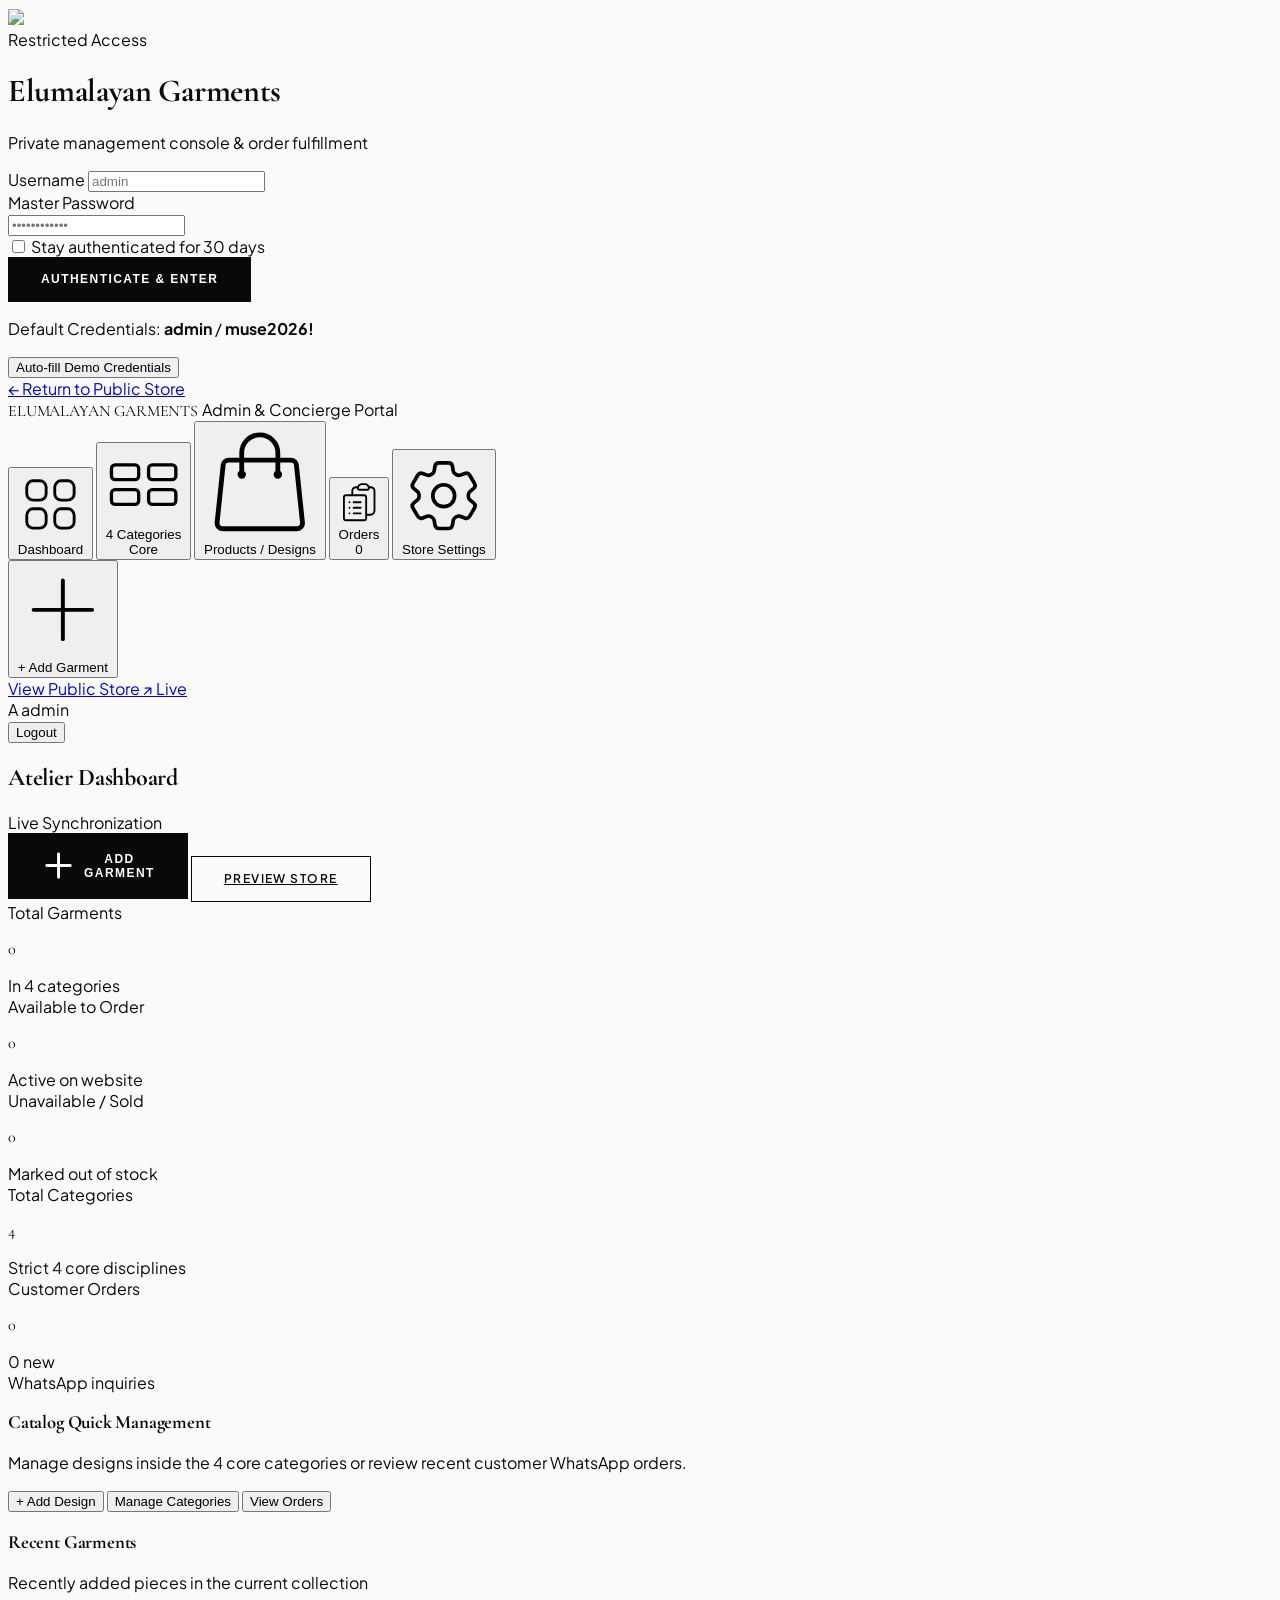
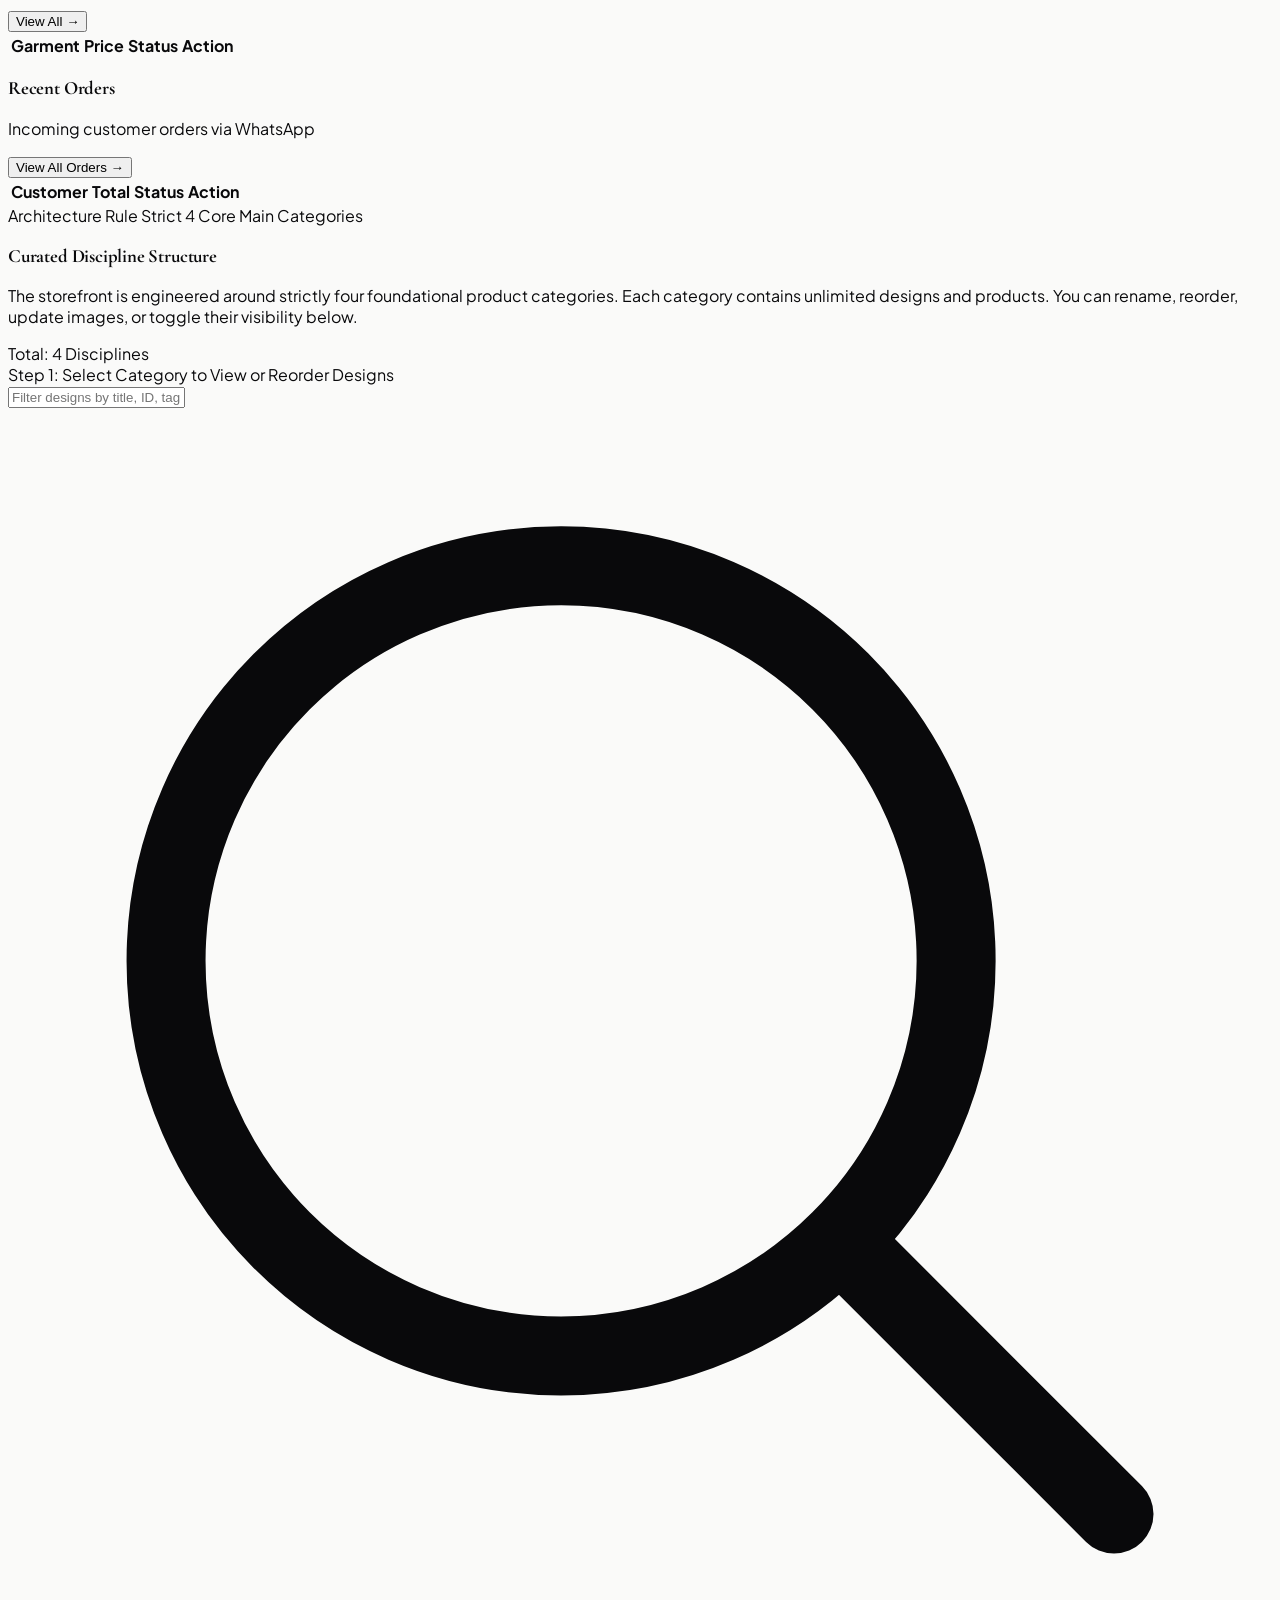
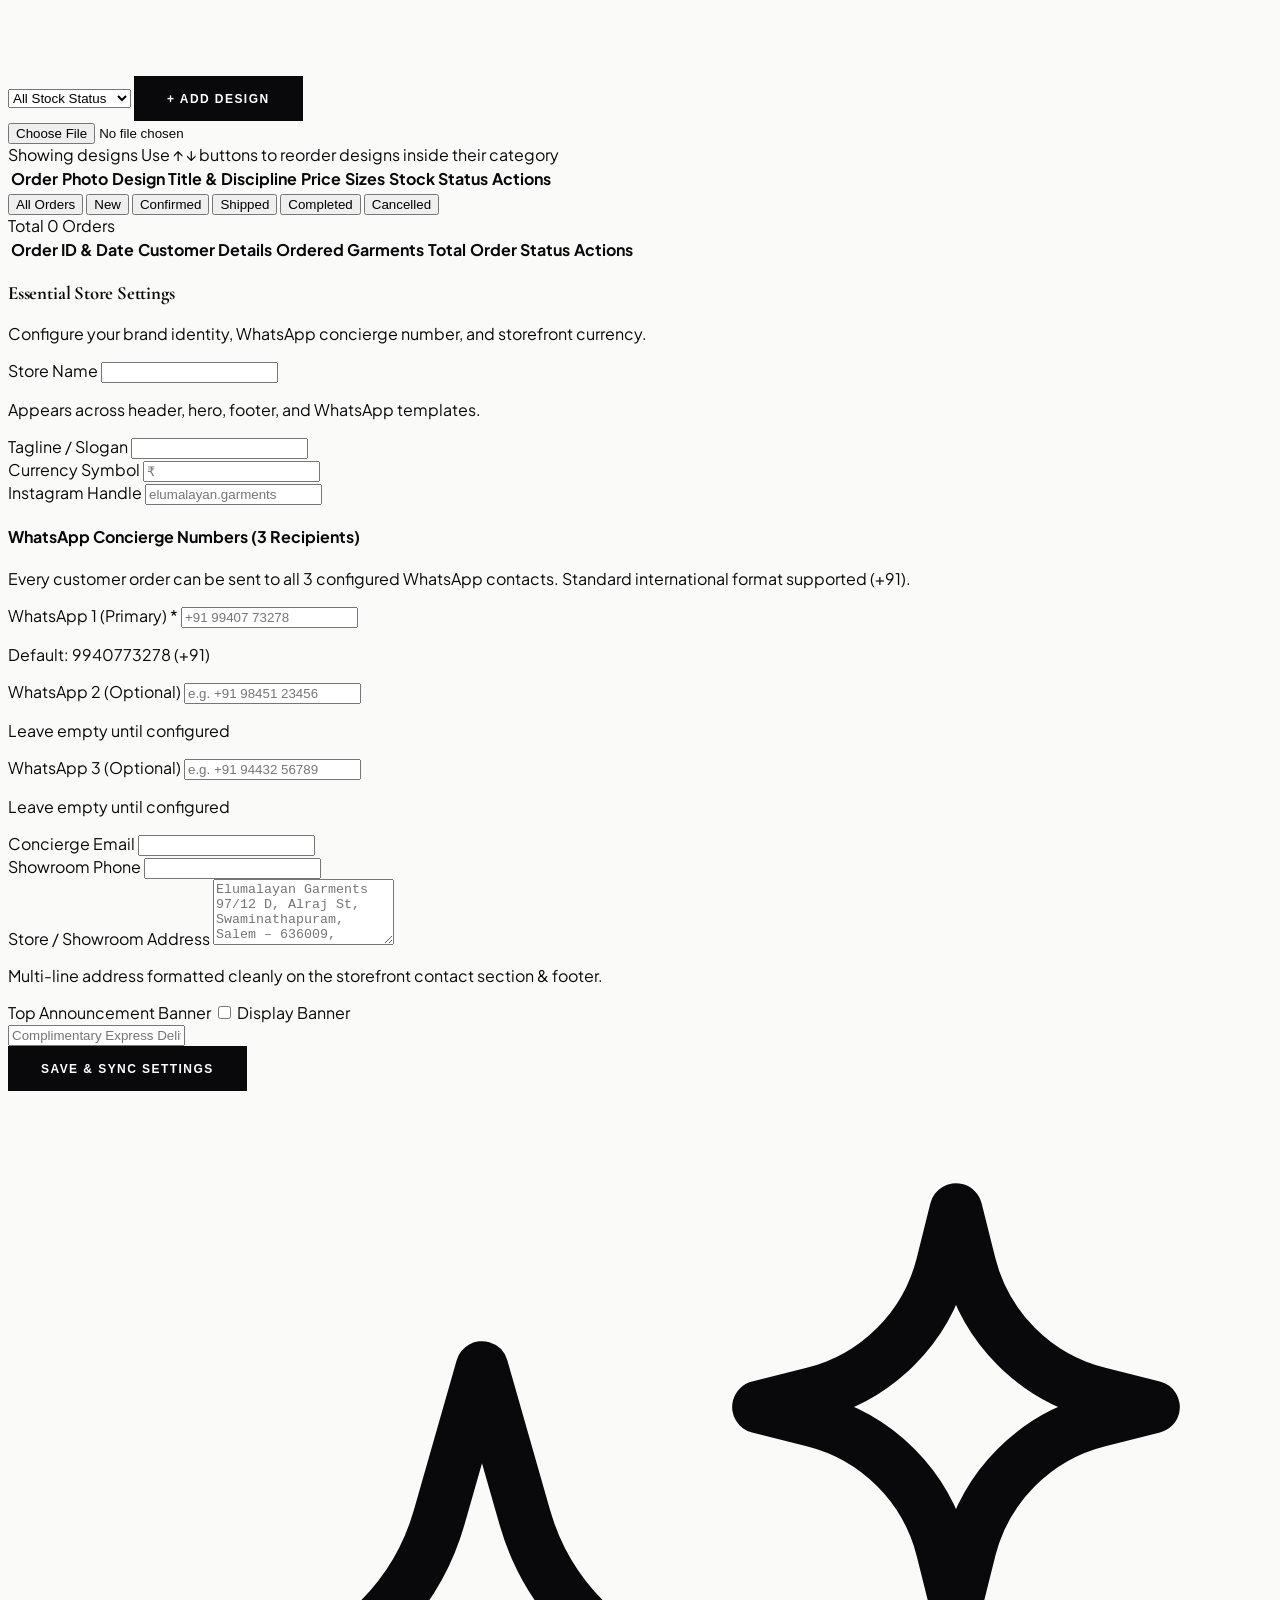
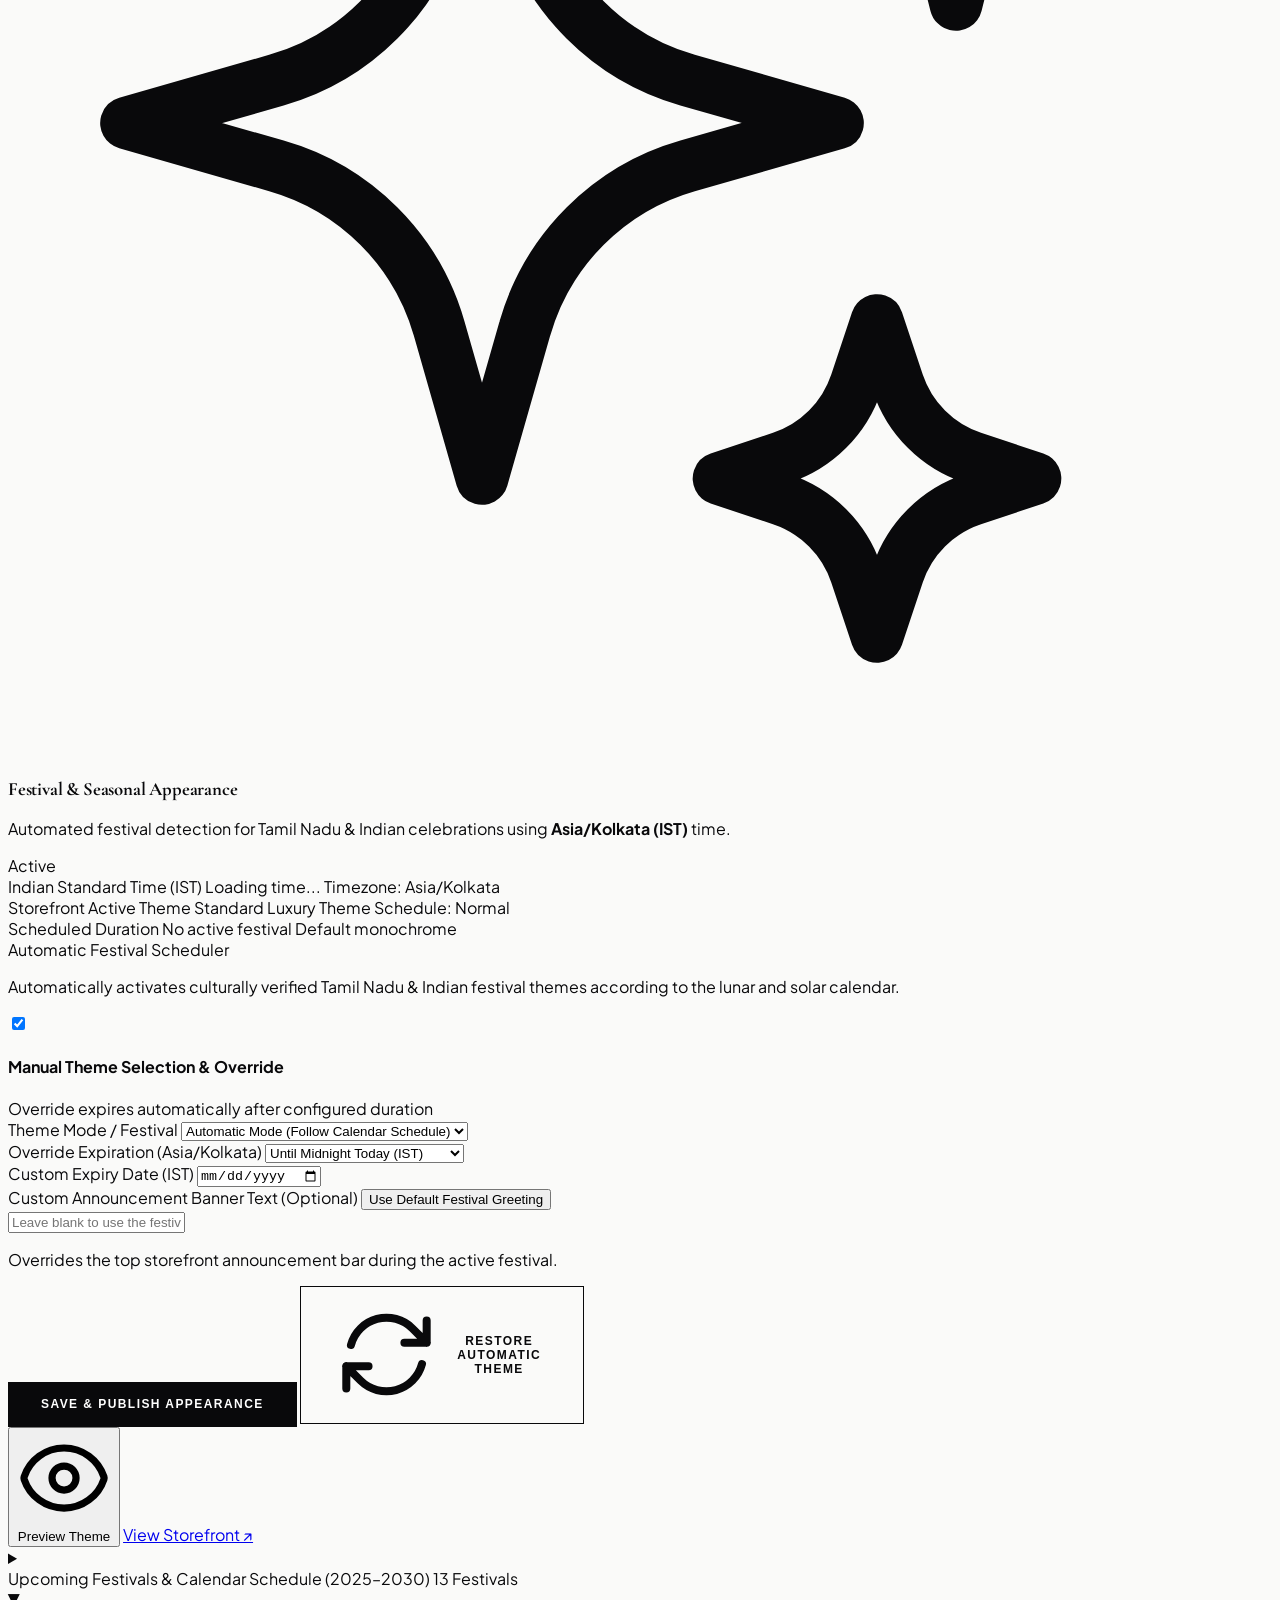
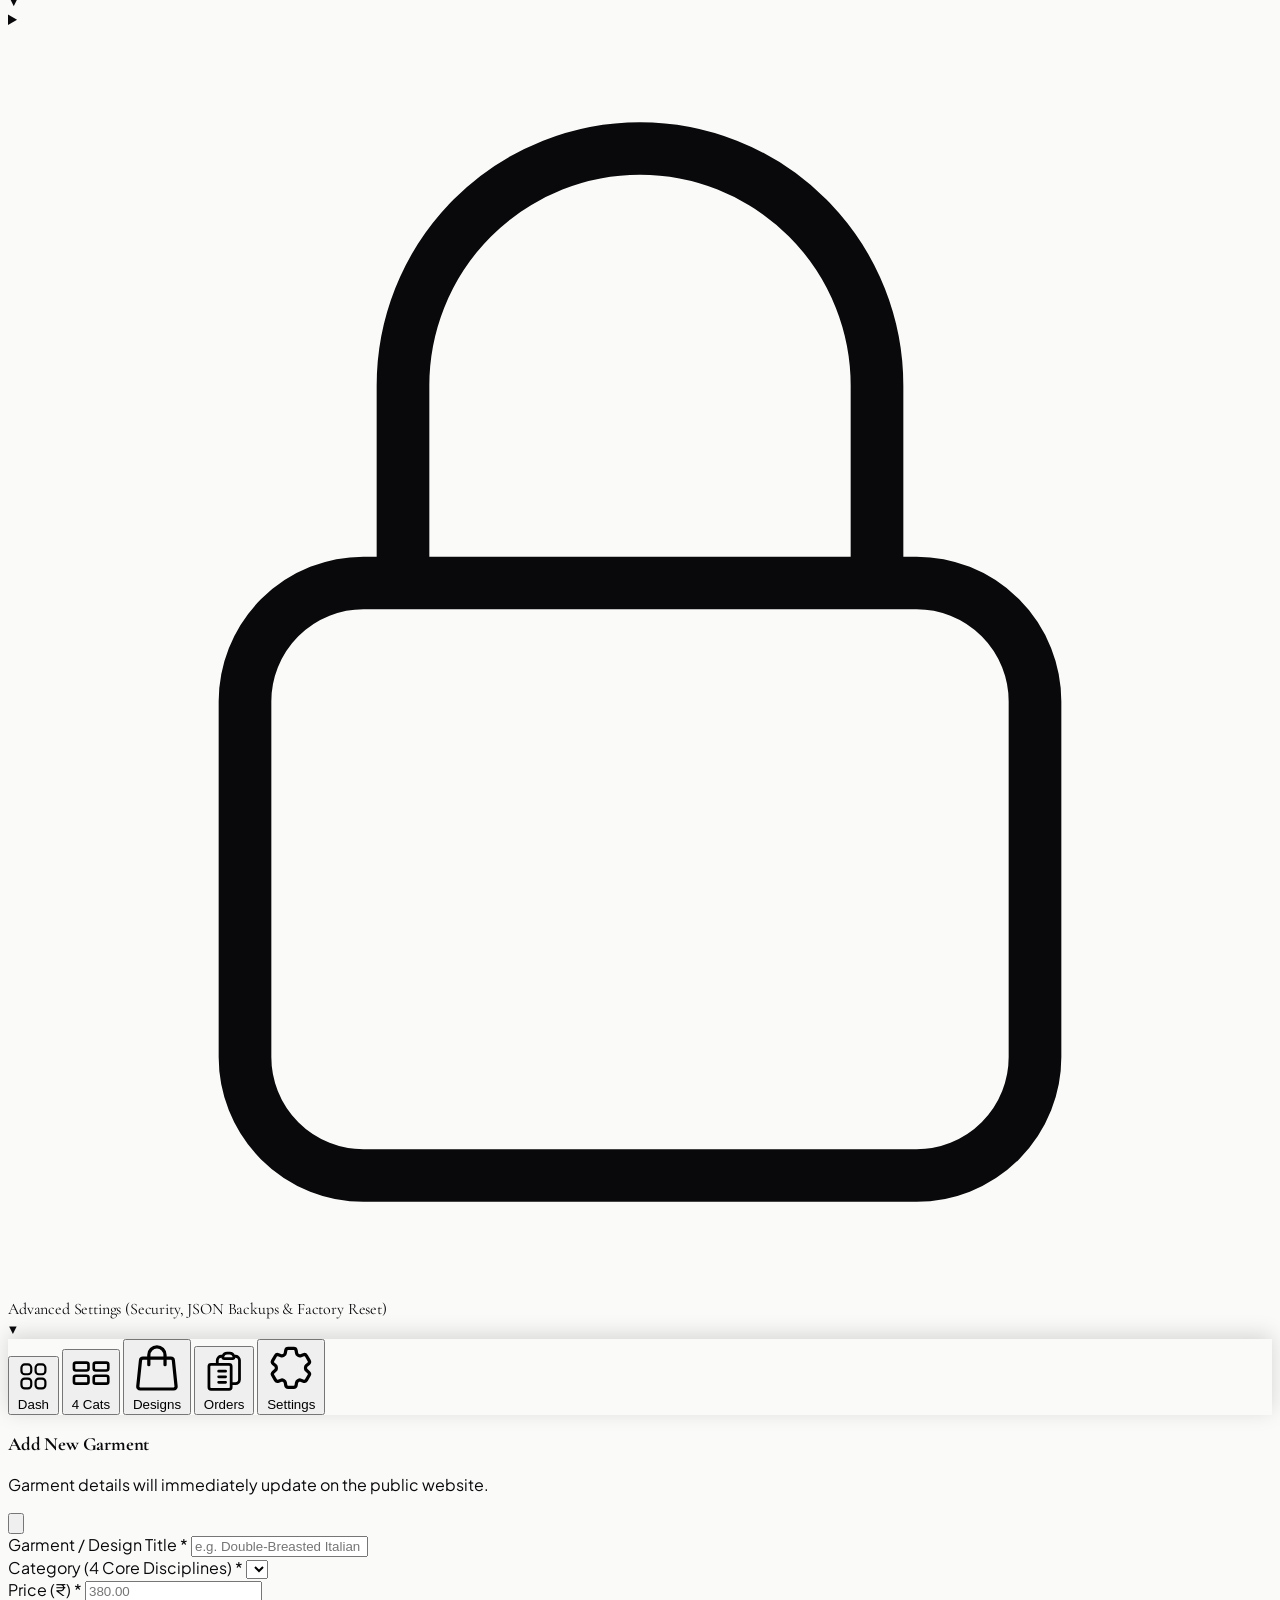
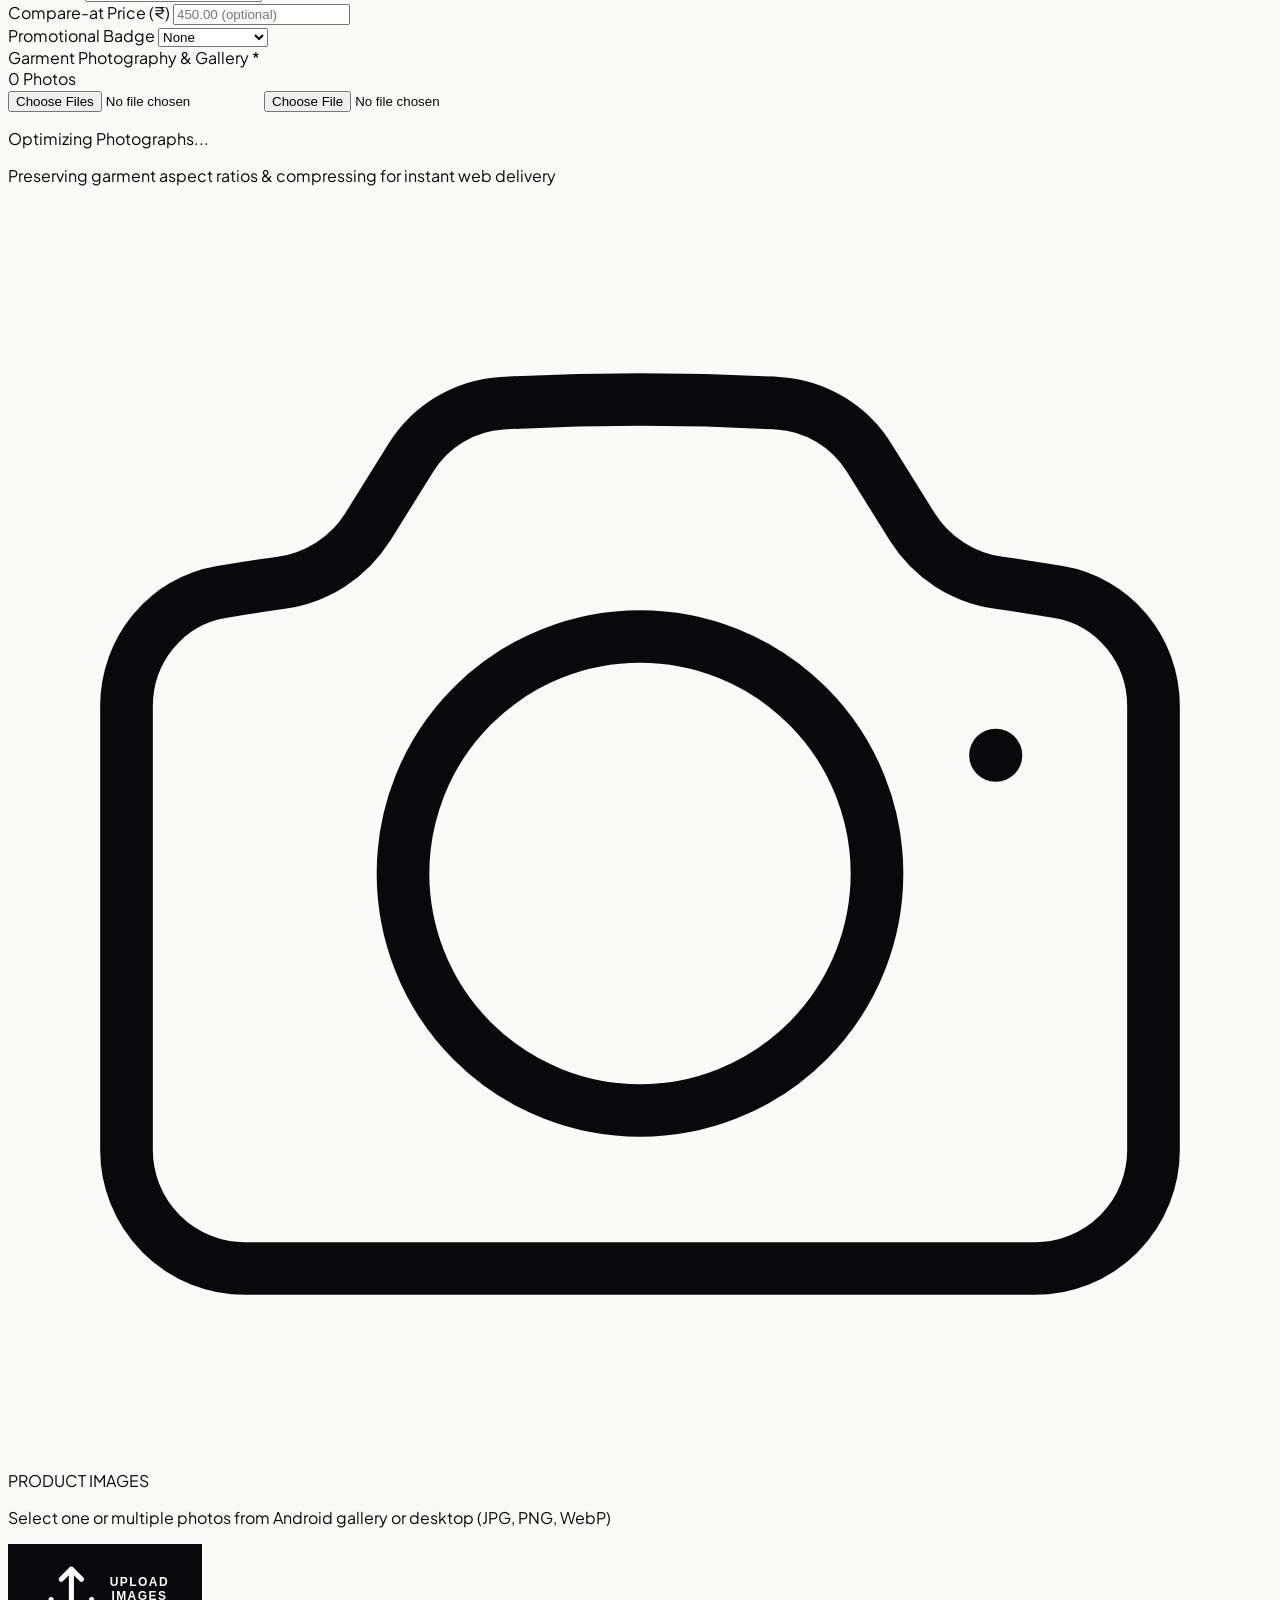
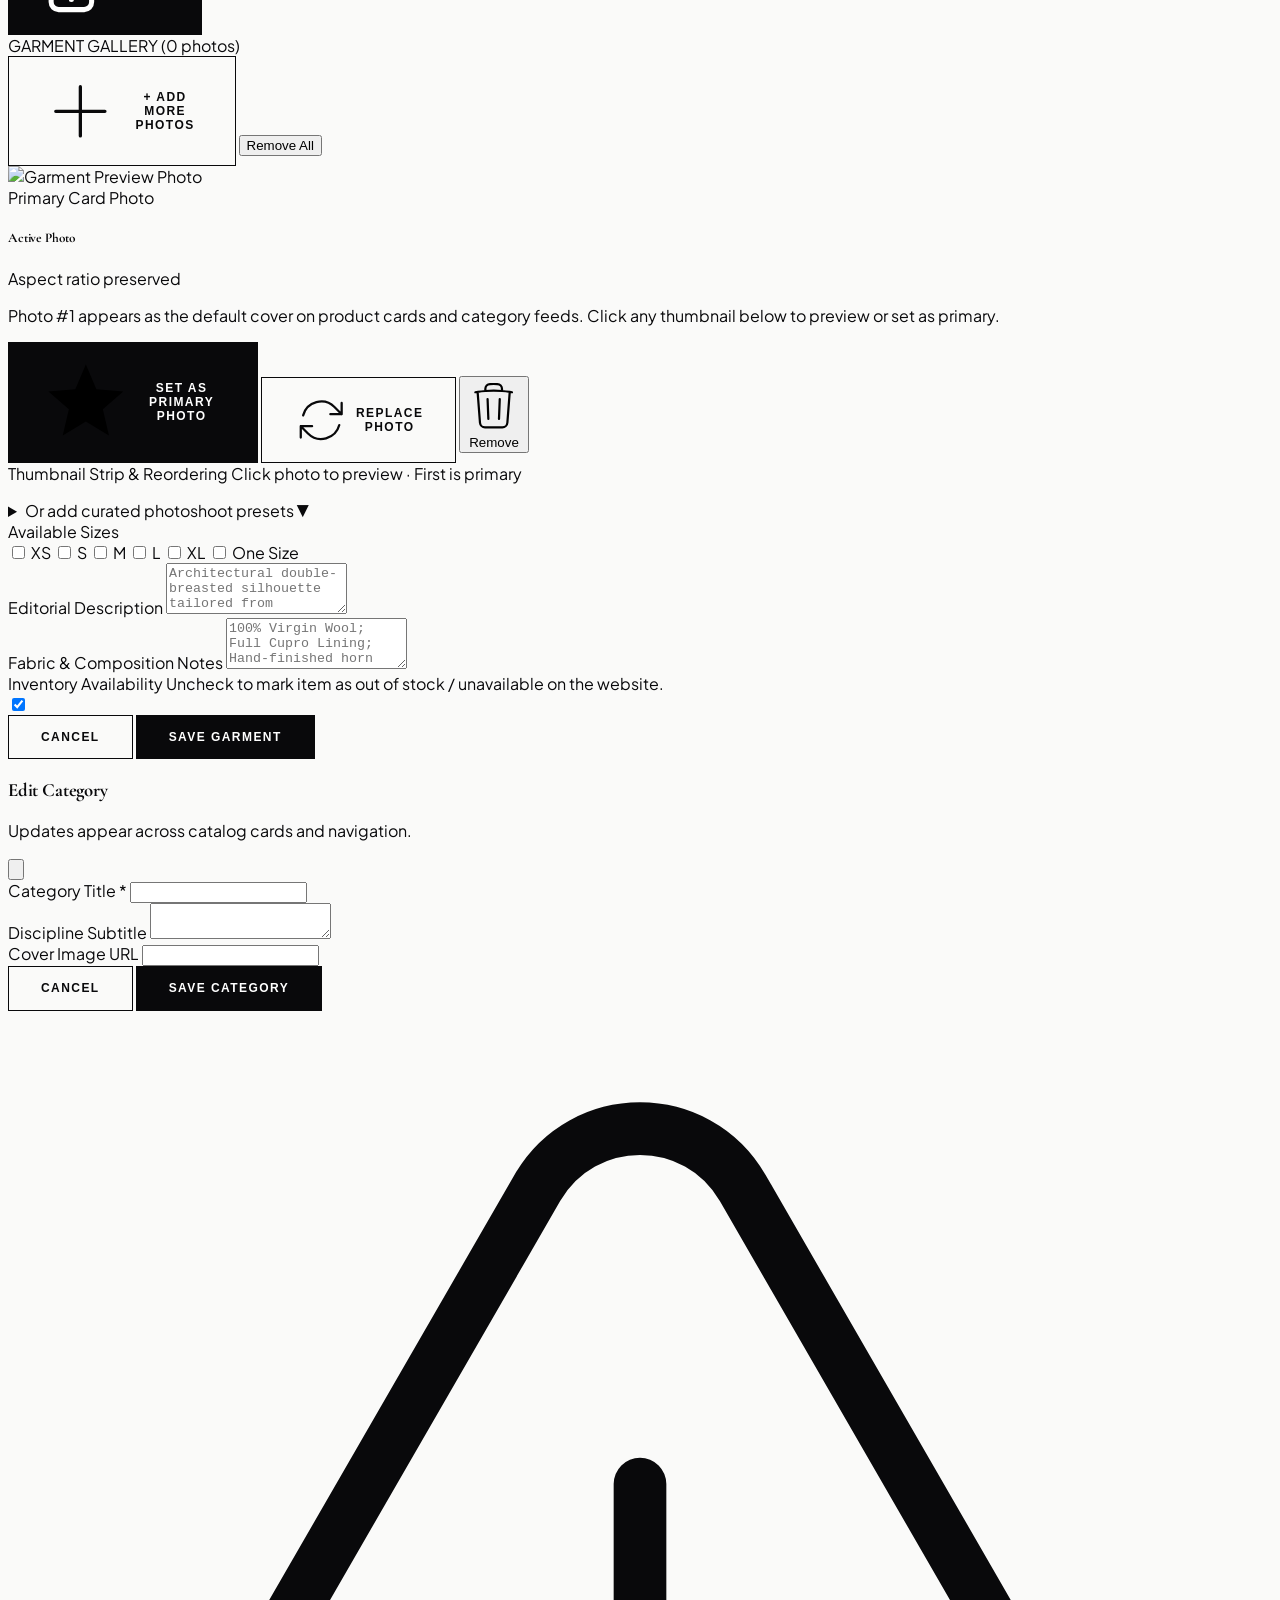
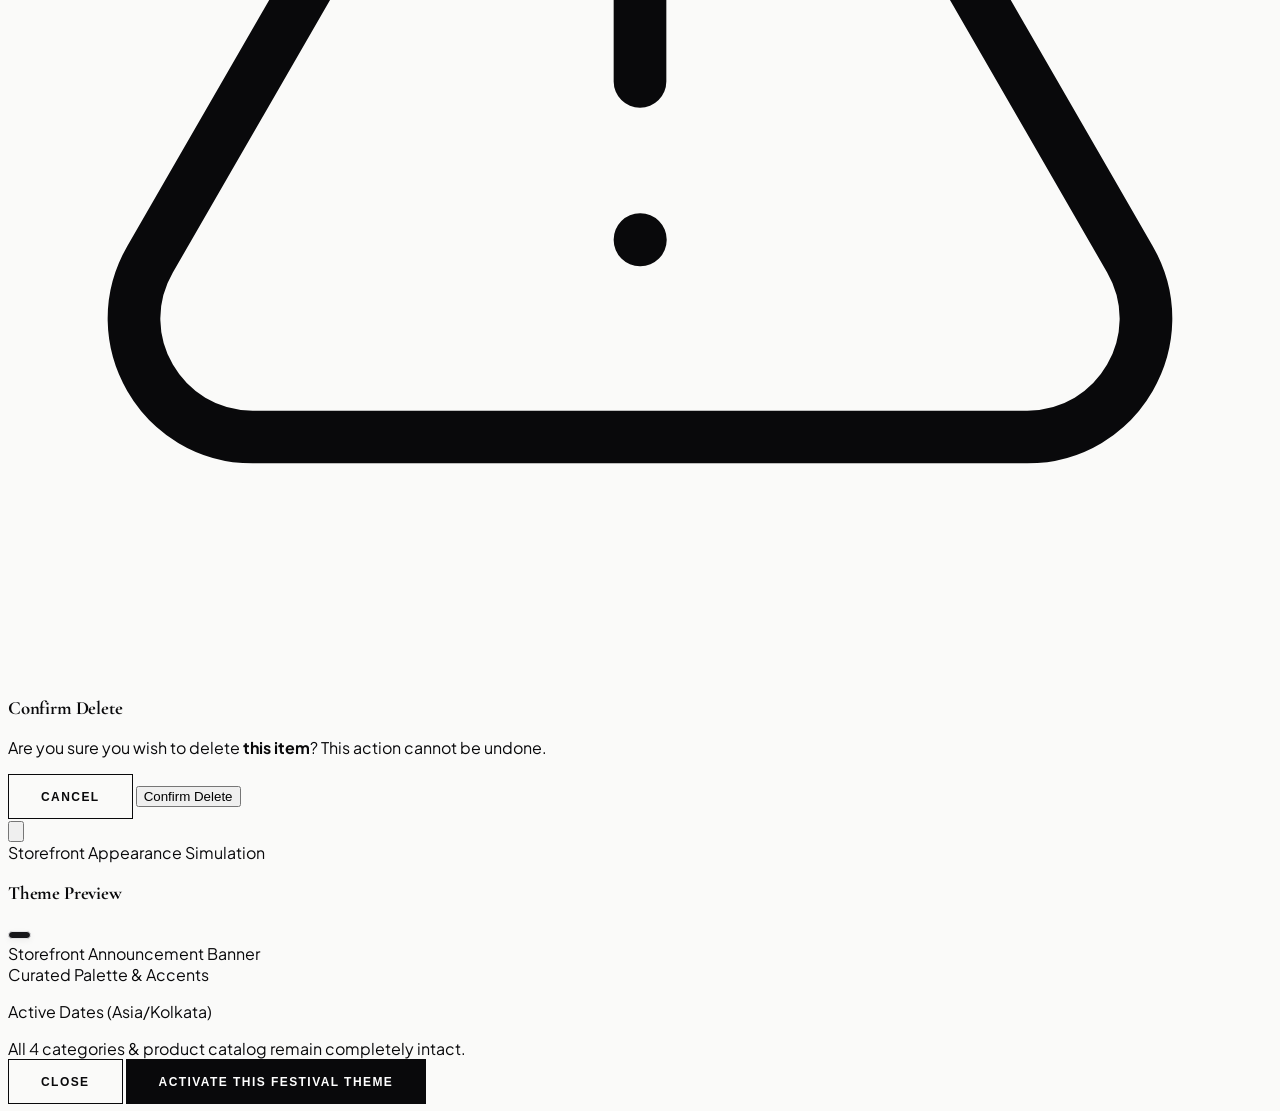
==== admin.html @ 27e57dec "Initial commit for Elumalayan Garments" ====
<!DOCTYPE html>
<html lang="en">
<head>
  <meta charset="UTF-8" />
  <meta name="viewport" content="width=device-width, initial-scale=1.0" />
  <title>ELUMALAYAN GARMENTS — Atelier Studio & Management Console</title>
  <meta name="robots" content="noindex, nofollow" />

  <!-- Tailwind CSS CDN -->
  <script src="https://cdn.tailwindcss.com"></script>
  <script>
    tailwind.config = {
      theme: {
        extend: {
          colors: {
            brand: {
              black: '#09090b',
              white: '#ffffff',
              sand: '#fafaf9',
              border: '#e4e4e7',
              muted: '#71717a'
            }
          },
          fontFamily: {
            serif: ['Cormorant Garamond', 'Georgia', 'serif'],
            sans: ['Plus Jakarta Sans', 'system-ui', 'sans-serif']
          }
        }
      }
    }
  </script>

  <!-- Custom Stylesheet -->
  <link rel="stylesheet" href="css/style.css" />
</head>
<body class="bg-zinc-50 text-zinc-900 font-sans selection:bg-zinc-900 selection:text-white min-h-screen flex flex-col">

  <!-- ==========================================
       VIEW A: SECURE ADMIN LOGIN (AUTHENTICATION GATE)
       Visible only when unauthenticated
       ========================================== -->
  <div id="admin-login-view" class="min-h-screen flex items-center justify-center p-4 bg-zinc-950 relative overflow-hidden">
    <!-- Subtle luxury backdrop styling -->
    <div class="absolute inset-0 opacity-20 pointer-events-none">
      <img src="https://images.unsplash.com/photo-1490481651871-ab68de25d43d?auto=format&fit=crop&w=1500&q=80" class="w-full h-full object-cover filter grayscale" />
    </div>

    <div class="relative w-full max-w-md bg-white p-8 sm:p-10 shadow-2xl border border-zinc-200 z-10">
      
      <!-- Studio Header -->
      <div class="text-center mb-8">
        <span class="text-[10px] uppercase tracking-[0.25em] text-zinc-400 font-semibold block mb-2">Restricted Access</span>
        <h1 class="font-serif-editorial text-3xl font-semibold tracking-tight text-zinc-950 uppercase">
          Elumalayan Garments
        </h1>
        <p class="text-xs text-zinc-500 mt-2">Private management console & order fulfillment</p>
      </div>

      <!-- Error Notification -->
      <div id="login-error" class="hidden mb-6 p-3 bg-rose-50 border border-rose-200 text-rose-700 text-xs font-medium"></div>

      <!-- Login Form -->
      <form onsubmit="Admin.handleLogin(event)" class="space-y-5">
        <div>
          <label class="block text-xs uppercase tracking-wider font-semibold text-zinc-700 mb-1.5">Username</label>
          <input 
            type="text" 
            id="login-username" 
            required 
            placeholder="admin" 
            autocomplete="username"
            class="w-full px-4 py-3 bg-zinc-50 border border-zinc-300 text-xs text-zinc-900 focus:bg-white focus:outline-none focus:border-zinc-950 transition-colors"
          />
        </div>

        <div>
          <div class="flex justify-between items-center mb-1.5">
            <label class="block text-xs uppercase tracking-wider font-semibold text-zinc-700">Master Password</label>
          </div>
          <input 
            type="password" 
            id="login-password" 
            required 
            placeholder="••••••••••••" 
            autocomplete="current-password"
            class="w-full px-4 py-3 bg-zinc-50 border border-zinc-300 text-xs text-zinc-900 focus:bg-white focus:outline-none focus:border-zinc-950 transition-colors"
          />
        </div>

        <div class="flex items-center justify-between text-xs text-zinc-600">
          <label class="inline-flex items-center gap-2 cursor-pointer">
            <input type="checkbox" id="login-remember" class="rounded border-zinc-300 text-zinc-900 focus:ring-0" />
            <span>Stay authenticated for 30 days</span>
          </label>
        </div>

        <button 
          type="submit" 
          class="w-full btn-primary-luxury py-3.5 text-xs font-semibold uppercase tracking-widest"
        >
          Authenticate & Enter
        </button>
      </form>

      <!-- Quick Credentials Helper for Testing -->
      <div class="mt-8 pt-6 border-t border-zinc-100 bg-zinc-50/80 -mx-8 -mb-8 p-6 text-center">
        <p class="text-[11px] text-zinc-500 mb-2">Default Credentials: <strong class="text-zinc-800">admin</strong> / <strong class="text-zinc-800">muse2026!</strong></p>
        <button 
          type="button" 
          onclick="Admin.fillDemoCredentials()" 
          class="text-xs text-zinc-600 hover:text-zinc-950 underline font-medium"
        >
          Auto-fill Demo Credentials
        </button>
        <div class="mt-3">
          <a href="index.html" class="text-[11px] text-zinc-400 hover:text-zinc-700 uppercase tracking-widest inline-flex items-center gap-1">
            ← Return to Public Store
          </a>
        </div>
      </div>

    </div>
  </div>

  <!-- ==========================================
       VIEW B: PRIVATE ADMIN DASHBOARD
       Visible only when authenticated
       ========================================== -->
  <div id="admin-panel-view" class="hidden min-h-screen flex flex-col md:flex-row pb-16 md:pb-0">
    
    <!-- Desktop Sidebar Navigation -->
    <aside class="w-full md:w-64 bg-zinc-950 text-white flex-shrink-0 flex flex-col justify-between border-r border-zinc-800">
      <div>
        <!-- Sidebar Brand -->
        <div class="p-6 border-b border-zinc-800 flex items-center justify-between">
          <div>
            <span class="store-name-text font-serif-editorial text-xl font-bold tracking-tight text-white block uppercase">
              ELUMALAYAN GARMENTS
            </span>
            <span class="text-[9px] uppercase tracking-[0.25em] text-zinc-400 block mt-0.5">
              Admin & Concierge Portal
            </span>
          </div>
          <!-- Live Status Indicator -->
          <span class="flex h-2 w-2 relative" title="Store is Live">
            <span class="animate-ping absolute inline-flex h-full w-full rounded-full bg-emerald-400 opacity-75"></span>
            <span class="relative inline-flex rounded-full h-2 w-2 bg-emerald-500"></span>
          </span>
        </div>

        <!-- Desktop Navigation Tabs (5 Primary Sections) -->
        <nav class="p-4 space-y-1">
          <!-- 1. DASHBOARD -->
          <button 
            onclick="Admin.setTab('dashboard')" 
            data-tab="dashboard"
            class="admin-nav-item w-full flex items-center gap-3 px-4 py-3 text-xs uppercase tracking-wider font-semibold bg-zinc-900 text-white transition-colors"
          >
            <svg class="w-4 h-4 stroke-[1.5]" fill="none" stroke="currentColor" viewBox="0 0 24 24">
              <path stroke-linecap="round" stroke-linejoin="round" d="M3.75 6A2.25 2.25 0 016 3.75h2.25A2.25 2.25 0 0110.5 6v2.25a2.25 2.25 0 01-2.25 2.25H6a2.25 2.25 0 01-2.25-2.25V6zM3.75 15.75A2.25 2.25 0 016 13.5h2.25a2.25 2.25 0 012.25 2.25V18a2.25 2.25 0 01-2.25 2.25H6A2.25 2.25 0 013.75 18v-2.25zM13.5 6a2.25 2.25 0 012.25-2.25H18A2.25 2.25 0 0120.25 6v2.25A2.25 2.25 0 0118 10.5h-2.25a2.25 2.25 0 01-2.25-2.25V6zM13.5 15.75a2.25 2.25 0 012.25-2.25H18a2.25 2.25 0 012.25 2.25V18A2.25 2.25 0 0118 20.25h-2.25A2.25 2.25 0 0113.5 18v-2.25z" />
            </svg>
            Dashboard
          </button>

          <!-- 2. CATEGORIES (STRICTLY THE 4 MAIN CATEGORIES) -->
          <button 
            onclick="Admin.setTab('categories')" 
            data-tab="categories"
            class="admin-nav-item w-full flex items-center justify-between px-4 py-3 text-xs uppercase tracking-wider font-medium text-zinc-400 hover:text-white hover:bg-zinc-800/60 transition-colors"
          >
            <div class="flex items-center gap-3">
              <svg class="w-4 h-4 stroke-[1.5]" fill="none" stroke="currentColor" viewBox="0 0 24 24">
                <path stroke-linecap="round" stroke-linejoin="round" d="M2.25 7.125C2.25 6.504 2.754 6 3.375 6h6c.621 0 1.125.504 1.125 1.125v2.25c0 .621-.504 1.125-1.125 1.125h-6A1.125 1.125 0 012.25 9.375v-2.25zM2.25 14.625c0-.621.504-1.125 1.125-1.125h6c.621 0 1.125.504 1.125 1.125v2.25c0 .621-.504 1.125-1.125 1.125h-6A1.125 1.125 0 012.25 16.875v-2.25zM13.5 7.125c0-.621.504-1.125 1.125-1.125h6c.621 0 1.125.504 1.125 1.125v2.25c0 .621-.504 1.125-1.125 1.125h-6A1.125 1.125 0 0113.5 9.375v-2.25zM13.5 14.625c0-.621.504-1.125 1.125-1.125h6c.621 0 1.125.504 1.125 1.125v2.25c0 .621-.504 1.125-1.125 1.125h-6a1.125 1.125 0 01-1.125-1.125v-2.25z" />
              </svg>
              <span>4 Categories</span>
            </div>
            <span class="text-[10px] font-mono px-1.5 py-0.5 bg-zinc-800 text-zinc-300 rounded">Core</span>
          </button>

          <!-- 3. PRODUCTS / DESIGNS -->
          <button 
            onclick="Admin.setTab('products')" 
            data-tab="products"
            class="admin-nav-item w-full flex items-center gap-3 px-4 py-3 text-xs uppercase tracking-wider font-medium text-zinc-400 hover:text-white hover:bg-zinc-800/60 transition-colors"
          >
            <svg class="w-4 h-4 stroke-[1.5]" fill="none" stroke="currentColor" viewBox="0 0 24 24">
              <path stroke-linecap="round" stroke-linejoin="round" d="M15.75 10.5V6a3.75 3.75 0 10-7.5 0v4.5m11.356-1.993l1.263 12c.07.665-.45 1.243-1.119 1.243H4.25c-.669 0-1.188-.578-1.119-1.243l1.263-12A1.125 1.125 0 015.513 7.5h12.974c.576 0 1.059.435 1.119 1.007zM8.625 10.5a.375.375 0 11-.75 0 .375.375 0 01.75 0zm7.5 0a.375.375 0 11-.75 0 .375.375 0 01.75 0z" />
            </svg>
            Products / Designs
          </button>

          <!-- 4. ORDERS -->
          <button 
            onclick="Admin.setTab('orders')" 
            data-tab="orders"
            class="admin-nav-item w-full flex items-center justify-between px-4 py-3 text-xs uppercase tracking-wider font-medium text-zinc-400 hover:text-white hover:bg-zinc-800/60 transition-colors"
          >
            <div class="flex items-center gap-3">
              <svg class="w-4 h-4 stroke-[1.5]" fill="none" stroke="currentColor" viewBox="0 0 24 24">
                <path stroke-linecap="round" stroke-linejoin="round" d="M9 12h3.75M9 15h3.75M9 18h3.75m3 .75H18a2.25 2.25 0 002.25-2.25V6.108c0-1.135-.845-2.098-1.976-2.192a48.424 48.424 0 00-1.123-.08m-5.801 0c-.065.21-.1.433-.1.664 0 .414.336.75.75.75h4.5a.75.75 0 00.75-.75 2.25 2.25 0 00-.1-.664m-5.8 0A2.251 2.251 0 0113.5 2.25H15c1.012 0 1.867.668 2.15 1.586m-5.8 0c-.376.023-.75.05-1.124.08C9.095 4.01 8.25 4.973 8.25 6.108V8.25m0 0H4.875c-.621 0-1.125.504-1.125 1.125v11.25c0 .621.504 1.125 1.125 1.125h9.75c.621 0 1.125-.504 1.125-1.125V9.375c0-.621-.504-1.125-1.125-1.125H8.25zM6.75 12h.008v.008H6.75V12zm0 3h.008v.008H6.75V15zm0 3h.008v.008H6.75V18z" />
              </svg>
              <span>Orders</span>
            </div>
            <span id="nav-orders-badge" class="text-[10px] font-bold px-1.5 py-0.2 bg-emerald-500 text-white rounded-full">0</span>
          </button>

          <!-- 5. STORE SETTINGS -->
          <button 
            onclick="Admin.setTab('settings')" 
            data-tab="settings"
            class="admin-nav-item w-full flex items-center gap-3 px-4 py-3 text-xs uppercase tracking-wider font-medium text-zinc-400 hover:text-white hover:bg-zinc-800/60 transition-colors"
          >
            <svg class="w-4 h-4 stroke-[1.5]" fill="none" stroke="currentColor" viewBox="0 0 24 24">
              <path stroke-linecap="round" stroke-linejoin="round" d="M9.594 3.94c.09-.542.56-.94 1.11-.94h2.593c.55 0 1.02.398 1.11.94l.213 1.281c.063.374.313.686.645.87.074.04.147.083.22.127.324.196.72.257 1.075.124l1.217-.456a1.125 1.125 0 011.37.49l1.296 2.247a1.125 1.125 0 01-.26 1.431l-1.003.827c-.293.24-.438.613-.431.992a6.759 6.759 0 010 .255c-.007.378.138.75.43.99l1.005.828c.424.35.534.954.26 1.43l-1.298 2.247a1.125 1.125 0 01-1.369.491l-1.217-.456c-.355-.133-.75-.072-1.076.124a6.57 6.57 0 01-.22.128c-.331.183-.581.495-.644.869l-.213 1.28c-.09.543-.56.941-1.11.941h-2.594c-.55 0-1.02-.398-1.11-.94l-.213-1.281c-.062-.374-.312-.686-.644-.87a6.52 6.52 0 01-.22-.127c-.325-.196-.72-.257-1.076-.124l-1.217.456a1.125 1.125 0 01-1.369-.49l-1.297-2.247a1.125 1.125 0 01.26-1.431l1.004-.827c.292-.24.437-.613.43-.992a6.932 6.932 0 010-.255c.007-.378-.138-.75-.43-.99l-1.004-.828a1.125 1.125 0 01-.26-1.43l1.297-2.247a1.125 1.125 0 011.37-.491l1.216.456c.356.133.751.072 1.076-.124.072-.044.146-.087.22-.128.332-.183.582-.495.644-.869l.214-1.281z" />
              <path stroke-linecap="round" stroke-linejoin="round" d="M15 12a3 3 0 11-6 0 3 3 0 016 0z" />
            </svg>
            Store Settings
          </button>

          <!-- Quick Action -->
          <div class="pt-4 mt-4 border-t border-zinc-900">
            <button 
              onclick="Admin.openAddModal()" 
              class="w-full flex items-center justify-center gap-2 px-4 py-2.5 text-xs uppercase tracking-wider font-semibold bg-white text-zinc-950 hover:bg-zinc-200 transition-colors"
            >
              <svg class="w-4 h-4 stroke-[2]" fill="none" stroke="currentColor" viewBox="0 0 24 24">
                <path stroke-linecap="round" stroke-linejoin="round" d="M12 4.5v15m7.5-7.5h-15" />
              </svg>
              + Add Garment
            </button>
          </div>
        </nav>
      </div>

      <!-- Sidebar Footer -->
      <div class="p-4 border-t border-zinc-800 space-y-2">
        <a 
          href="index.html" 
          target="_blank" 
          class="w-full flex items-center justify-between px-3 py-2 text-xs text-zinc-300 hover:text-white hover:bg-zinc-800 rounded transition-colors"
        >
          <span>View Public Store ↗</span>
          <span class="text-[10px] text-emerald-400 font-mono">Live</span>
        </a>

        <div class="flex items-center justify-between pt-2 border-t border-zinc-800/80 px-1">
          <div class="flex items-center gap-2">
            <span class="w-6 h-6 rounded-full bg-zinc-800 text-white text-[11px] font-bold flex items-center justify-center">A</span>
            <span id="admin-username-display" class="text-xs text-zinc-300 font-medium">admin</span>
          </div>
          <button 
            onclick="Admin.logout()" 
            class="text-xs text-zinc-400 hover:text-rose-400 transition-colors"
            title="Log out securely"
          >
            Logout
          </button>
        </div>
      </div>
    </aside>

    <!-- Main Content Area -->
    <main class="flex-1 overflow-y-auto">
      
      <!-- Top Bar -->
      <header class="h-16 bg-white border-b border-zinc-200 px-6 sm:px-8 flex items-center justify-between">
        <div class="flex items-center gap-4">
          <h2 id="admin-section-title" class="font-serif-editorial text-2xl font-semibold text-zinc-950">
            Atelier Dashboard
          </h2>
          <span class="hidden sm:inline-block px-2.5 py-0.5 text-[10px] uppercase tracking-wider font-semibold bg-zinc-100 text-zinc-600 rounded">
            Live Synchronization
          </span>
        </div>

        <div class="flex items-center gap-3">
          <button 
            onclick="Admin.openAddModal()" 
            class="btn-primary-luxury text-xs py-2 px-4 flex items-center gap-1.5"
          >
            <svg class="w-3.5 h-3.5" fill="none" stroke="currentColor" viewBox="0 0 24 24">
              <path stroke-linecap="round" stroke-linejoin="round" stroke-width="2" d="M12 4v16m8-8H4" />
            </svg>
            Add Garment
          </button>
          
          <a 
            href="index.html" 
            target="_blank" 
            class="btn-secondary-luxury text-xs py-2 px-4 hidden sm:inline-flex"
          >
            Preview Store
          </a>
        </div>
      </header>

      <div class="p-4 sm:p-6 lg:p-8 max-w-7xl mx-auto space-y-8">

        <!-- ==========================================
             SECTION 1: DASHBOARD
             ========================================== -->
        <section id="tab-view-dashboard" class="admin-tab-view space-y-8">
          
          <!-- KPI Stats Grid -->
          <div class="grid grid-cols-2 lg:grid-cols-5 gap-4">
            
            <div class="bg-white p-5 border border-zinc-200 shadow-sm cursor-pointer hover:border-zinc-400 transition-colors" onclick="Admin.setTab('products')">
              <span class="text-[10px] uppercase tracking-wider text-zinc-400 font-semibold block mb-1">Total Garments</span>
              <p id="kpi-total-products" class="font-serif-editorial text-3xl font-bold text-zinc-950">0</p>
              <span class="text-[11px] text-zinc-400 mt-1 block">In 4 categories</span>
            </div>

            <div class="bg-white p-5 border border-zinc-200 shadow-sm cursor-pointer hover:border-zinc-400 transition-colors" onclick="Admin.setTab('products'); Admin.filterProductStatus('available');">
              <span class="text-[10px] uppercase tracking-wider text-emerald-600 font-semibold block mb-1">Available to Order</span>
              <p id="kpi-available-products" class="font-serif-editorial text-3xl font-bold text-emerald-700">0</p>
              <span class="text-[11px] text-zinc-400 mt-1 block">Active on website</span>
            </div>

            <div class="bg-white p-5 border border-zinc-200 shadow-sm cursor-pointer hover:border-zinc-400 transition-colors" onclick="Admin.setTab('products'); Admin.filterProductStatus('unavailable');">
              <span class="text-[10px] uppercase tracking-wider text-rose-500 font-semibold block mb-1">Unavailable / Sold</span>
              <p id="kpi-unavailable-products" class="font-serif-editorial text-3xl font-bold text-rose-600">0</p>
              <span class="text-[11px] text-zinc-400 mt-1 block">Marked out of stock</span>
            </div>

            <div class="bg-white p-5 border border-zinc-200 shadow-sm cursor-pointer hover:border-zinc-400 transition-colors" onclick="Admin.setTab('categories')">
              <span class="text-[10px] uppercase tracking-wider text-zinc-400 font-semibold block mb-1">Total Categories</span>
              <p id="kpi-categories" class="font-serif-editorial text-3xl font-bold text-zinc-950">4</p>
              <span class="text-[11px] text-zinc-400 mt-1 block">Strict 4 core disciplines</span>
            </div>

            <div class="bg-white p-5 border border-zinc-200 shadow-sm cursor-pointer hover:border-zinc-400 transition-colors col-span-2 lg:col-span-1" onclick="Admin.setTab('orders')">
              <span class="text-[10px] uppercase tracking-wider text-zinc-400 font-semibold block mb-1">Customer Orders</span>
              <div class="flex items-baseline gap-2">
                <p id="kpi-total-orders" class="font-serif-editorial text-3xl font-bold text-zinc-950">0</p>
                <span id="kpi-new-orders-pill" class="text-[10px] font-semibold text-emerald-700 bg-emerald-50 px-1.5 py-0.5 rounded">0 new</span>
              </div>
              <span class="text-[11px] text-zinc-400 mt-1 block">WhatsApp inquiries</span>
            </div>

          </div>

          <!-- Quick Action Bar -->
          <div class="bg-zinc-900 text-white p-6 flex flex-col sm:flex-row items-center justify-between gap-4">
            <div>
              <h3 class="font-serif-editorial text-2xl font-normal">Catalog Quick Management</h3>
              <p class="text-xs text-zinc-400 font-light mt-0.5">Manage designs inside the 4 core categories or review recent customer WhatsApp orders.</p>
            </div>
            <div class="flex flex-wrap gap-2">
              <button onclick="Admin.openAddModal()" class="bg-white text-zinc-950 text-xs px-4 py-2.5 font-semibold uppercase tracking-wider hover:bg-zinc-200 transition-colors">
                + Add Design
              </button>
              <button onclick="Admin.setTab('categories')" class="bg-zinc-800 text-zinc-200 text-xs px-4 py-2.5 font-semibold uppercase tracking-wider hover:bg-zinc-700 transition-colors">
                Manage Categories
              </button>
              <button onclick="Admin.setTab('orders')" class="bg-zinc-800 text-zinc-200 text-xs px-4 py-2.5 font-semibold uppercase tracking-wider hover:bg-zinc-700 transition-colors">
                View Orders
              </button>
            </div>
          </div>

          <!-- Two Side-by-Side Clean Tables: Recent Garments & Recent Orders -->
          <div class="grid grid-cols-1 lg:grid-cols-2 gap-8">
            
            <!-- 1. Recent Garments -->
            <div class="bg-white border border-zinc-200 shadow-sm flex flex-col">
              <div class="p-5 border-b border-zinc-200 flex justify-between items-center">
                <div>
                  <h3 class="font-serif-editorial text-xl font-semibold text-zinc-950">Recent Garments</h3>
                  <p class="text-xs text-zinc-500 mt-0.5">Recently added pieces in the current collection</p>
                </div>
                <button onclick="Admin.setTab('products')" class="text-xs text-zinc-900 hover:underline font-semibold uppercase tracking-wider">
                  View All →
                </button>
              </div>
              <div class="overflow-x-auto flex-1">
                <table class="w-full text-left border-collapse">
                  <thead>
                    <tr class="border-b border-zinc-200 bg-zinc-50 text-[10px] uppercase tracking-wider text-zinc-400 font-semibold">
                      <th class="py-3 px-4">Garment</th>
                      <th class="py-3 px-4">Price</th>
                      <th class="py-3 px-4">Status</th>
                      <th class="py-3 px-4 text-right">Action</th>
                    </tr>
                  </thead>
                  <tbody id="dashboard-recent-table">
                    <!-- Populated by Admin.renderDashboard() -->
                  </tbody>
                </table>
              </div>
            </div>

            <!-- 2. Recent Orders -->
            <div class="bg-white border border-zinc-200 shadow-sm flex flex-col">
              <div class="p-5 border-b border-zinc-200 flex justify-between items-center">
                <div>
                  <h3 class="font-serif-editorial text-xl font-semibold text-zinc-950">Recent Orders</h3>
                  <p class="text-xs text-zinc-500 mt-0.5">Incoming customer orders via WhatsApp</p>
                </div>
                <button onclick="Admin.setTab('orders')" class="text-xs text-zinc-900 hover:underline font-semibold uppercase tracking-wider">
                  View All Orders →
                </button>
              </div>
              <div class="overflow-x-auto flex-1">
                <table class="w-full text-left border-collapse">
                  <thead>
                    <tr class="border-b border-zinc-200 bg-zinc-50 text-[10px] uppercase tracking-wider text-zinc-400 font-semibold">
                      <th class="py-3 px-4">Customer</th>
                      <th class="py-3 px-4">Total</th>
                      <th class="py-3 px-4">Status</th>
                      <th class="py-3 px-4 text-right">Action</th>
                    </tr>
                  </thead>
                  <tbody id="dashboard-recent-orders-table">
                    <!-- Populated by Admin.renderDashboard() -->
                  </tbody>
                </table>
              </div>
            </div>

          </div>

        </section>

        <!-- ==========================================
             SECTION 2: CATEGORIES (STRICT 4 CORE DISCIPLINES)
             ========================================== -->
        <section id="tab-view-categories" class="admin-tab-view hidden space-y-6">
          
          <!-- Category Architecture Notice -->
          <div class="bg-white p-6 border border-zinc-200 shadow-sm flex flex-col sm:flex-row items-start sm:items-center justify-between gap-4">
            <div>
              <div class="flex items-center gap-2 mb-1">
                <span class="text-[10px] uppercase tracking-widest font-semibold px-2 py-0.5 bg-zinc-950 text-white">Architecture Rule</span>
                <span class="text-xs text-zinc-500">Strict 4 Core Main Categories</span>
              </div>
              <h3 class="font-serif-editorial text-2xl text-zinc-950 font-semibold">Curated Discipline Structure</h3>
              <p class="text-xs text-zinc-500 max-w-2xl mt-1 leading-relaxed">
                The storefront is engineered around strictly four foundational product categories. Each category contains unlimited designs and products. You can rename, reorder, update images, or toggle their visibility below.
              </p>
            </div>
            <div class="flex-shrink-0">
              <span class="text-xs font-mono font-semibold px-3 py-1.5 bg-zinc-100 border border-zinc-200 text-zinc-800">
                Total: 4 Disciplines
              </span>
            </div>
          </div>

          <!-- 4 Category Cards Container -->
          <div id="admin-categories-cards-list" class="grid grid-cols-1 md:grid-cols-2 gap-6">
            <!-- Populated dynamically by Admin.renderCategoriesView() -->
          </div>

        </section>

        <!-- ==========================================
             SECTION 3: PRODUCTS / DESIGNS
             ========================================== -->
        <section id="tab-view-products" class="admin-tab-view hidden space-y-6">
          
          <!-- 1. CATEGORY SELECTION TABS (Strictly filter designs inside the 4 categories) -->
          <div class="bg-white p-4 border border-zinc-200 shadow-sm">
            <span class="text-[10px] uppercase tracking-wider text-zinc-400 font-semibold block mb-3">
              Step 1: Select Category to View or Reorder Designs
            </span>
            <div id="admin-product-category-tabs" class="flex flex-wrap gap-2">
              <!-- Populated dynamically by Admin.renderCategorySelectorTabs() -->
            </div>
          </div>

          <!-- 2. Search & Toolbar -->
          <div class="bg-white p-4 sm:p-5 border border-zinc-200 shadow-sm flex flex-col sm:flex-row items-center justify-between gap-4">
            
            <!-- Search -->
            <div class="relative w-full sm:w-80">
              <input 
                type="text" 
                id="admin-product-search" 
                placeholder="Filter designs by title, ID, tag..." 
                oninput="Admin.renderProductsTable()"
                class="w-full pl-9 pr-4 py-2 bg-zinc-50 border border-zinc-200 text-xs focus:bg-white focus:outline-none focus:border-zinc-950 transition-colors"
              />
              <svg class="w-4 h-4 text-zinc-400 absolute left-2.5 top-2.5" fill="none" stroke="currentColor" viewBox="0 0 24 24">
                <path stroke-linecap="round" stroke-linejoin="round" stroke-width="1.5" d="M21 21l-5.197-5.197m0 0A7.5 7.5 0 105.196 5.196a7.5 7.5 0 0010.607 10.607z" />
              </svg>
            </div>

            <!-- Filters -->
            <div class="flex items-center gap-3 w-full sm:w-auto justify-between sm:justify-end">
              <!-- Status Filter -->
              <select id="admin-status-filter" onchange="Admin.renderProductsTable()" class="bg-zinc-50 border border-zinc-200 text-xs py-2 px-3 focus:bg-white focus:outline-none focus:border-zinc-950">
                <option value="All">All Stock Status</option>
                <option value="available">Available Only</option>
                <option value="unavailable">Unavailable Only</option>
              </select>

              <button 
                onclick="Admin.openAddModal()" 
                class="btn-primary-luxury text-xs py-2 px-4 whitespace-nowrap"
              >
                + Add Design
              </button>
            </div>

          </div>

          <!-- Hidden Quick Upload File Input for Direct Table Click -->
          <input 
            type="file" 
            id="table-quick-photo-input" 
            accept="image/jpeg,image/png,image/webp,image/jpg" 
            class="hidden" 
            onchange="Admin.handleTablePhotoSelected(event)"
          />

          <!-- 3. Products/Designs Table -->
          <div class="bg-white border border-zinc-200 shadow-sm overflow-hidden">
            <div class="p-4 bg-zinc-50 border-b border-zinc-200 flex items-center justify-between text-xs text-zinc-500">
              <span id="admin-products-count-label">Showing designs</span>
              <span class="text-[11px] font-light">Use ↑ ↓ buttons to reorder designs inside their category</span>
            </div>
            <div class="overflow-x-auto">
              <table class="w-full text-left border-collapse">
                <thead>
                  <tr class="border-b border-zinc-200 bg-zinc-50 text-[10px] uppercase tracking-wider text-zinc-400 font-semibold">
                    <th class="py-3 px-3 w-12 text-center">Order</th>
                    <th class="py-3 px-4 w-16">Photo</th>
                    <th class="py-3 px-4">Design Title & Discipline</th>
                    <th class="py-3 px-4">Price</th>
                    <th class="py-3 px-4 hidden md:table-cell">Sizes</th>
                    <th class="py-3 px-4">Stock Status</th>
                    <th class="py-3 px-4 text-right">Actions</th>
                  </tr>
                </thead>
                <tbody id="products-table-body">
                  <!-- Populated by Admin.renderProductsTable() -->
                </tbody>
              </table>
            </div>
          </div>

        </section>

        <!-- ==========================================
             SECTION 4: ORDERS
             ========================================== -->
        <section id="tab-view-orders" class="admin-tab-view hidden space-y-6">
          
          <!-- Orders Filter Tabs & Counter -->
          <div class="bg-white p-4 sm:p-5 border border-zinc-200 shadow-sm flex flex-col sm:flex-row items-start sm:items-center justify-between gap-4">
            <div class="flex flex-wrap items-center gap-2">
              <button onclick="Admin.setOrderFilter('all')" data-order-filter="all" class="order-filter-btn px-3 py-1.5 text-xs font-semibold uppercase tracking-wider bg-zinc-950 text-white">All Orders</button>
              <button onclick="Admin.setOrderFilter('New')" data-order-filter="New" class="order-filter-btn px-3 py-1.5 text-xs font-semibold uppercase tracking-wider bg-zinc-100 text-zinc-600 hover:text-zinc-950">New</button>
              <button onclick="Admin.setOrderFilter('Confirmed')" data-order-filter="Confirmed" class="order-filter-btn px-3 py-1.5 text-xs font-semibold uppercase tracking-wider bg-zinc-100 text-zinc-600 hover:text-zinc-950">Confirmed</button>
              <button onclick="Admin.setOrderFilter('Shipped')" data-order-filter="Shipped" class="order-filter-btn px-3 py-1.5 text-xs font-semibold uppercase tracking-wider bg-zinc-100 text-zinc-600 hover:text-zinc-950">Shipped</button>
              <button onclick="Admin.setOrderFilter('Completed')" data-order-filter="Completed" class="order-filter-btn px-3 py-1.5 text-xs font-semibold uppercase tracking-wider bg-zinc-100 text-zinc-600 hover:text-zinc-950">Completed</button>
              <button onclick="Admin.setOrderFilter('Cancelled')" data-order-filter="Cancelled" class="order-filter-btn px-3 py-1.5 text-xs font-semibold uppercase tracking-wider bg-zinc-100 text-zinc-600 hover:text-zinc-950">Cancelled</button>
            </div>

            <div class="text-xs text-zinc-500 font-mono" id="orders-count-indicator">
              Total 0 Orders
            </div>
          </div>

          <!-- Orders Table Container -->
          <div class="bg-white border border-zinc-200 shadow-sm overflow-hidden">
            <div class="overflow-x-auto">
              <table class="w-full text-left border-collapse">
                <thead>
                  <tr class="border-b border-zinc-200 bg-zinc-50 text-[10px] uppercase tracking-wider text-zinc-400 font-semibold">
                    <th class="py-3 px-4">Order ID & Date</th>
                    <th class="py-3 px-4">Customer Details</th>
                    <th class="py-3 px-4">Ordered Garments</th>
                    <th class="py-3 px-4">Total</th>
                    <th class="py-3 px-4">Order Status</th>
                    <th class="py-3 px-4 text-right">Actions</th>
                  </tr>
                </thead>
                <tbody id="orders-table-body">
                  <!-- Populated by Admin.renderOrdersTable() -->
                </tbody>
              </table>
            </div>
          </div>

        </section>

        <!-- ==========================================
             SECTION 5: STORE SETTINGS
             ========================================== -->
        <section id="tab-view-settings" class="admin-tab-view hidden space-y-8">
          
          <!-- Primary Clean Store Identity Form -->
          <div class="bg-white p-6 sm:p-8 border border-zinc-200 shadow-sm">
            <div class="mb-6 pb-4 border-b border-zinc-100">
              <h3 class="font-serif-editorial text-2xl font-semibold text-zinc-950">Essential Store Settings</h3>
              <p class="text-xs text-zinc-500 mt-1">Configure your brand identity, WhatsApp concierge number, and storefront currency.</p>
            </div>

            <form onsubmit="Admin.handleSettingsSubmit(event)" class="space-y-6">
              
              <div class="grid grid-cols-1 sm:grid-cols-2 gap-6">
                <div>
                  <label class="block text-xs uppercase tracking-wider font-semibold text-zinc-700 mb-1.5">Store Name</label>
                  <input 
                    type="text" 
                    id="settings-store-name" 
                    required 
                    class="w-full px-4 py-2.5 bg-zinc-50 border border-zinc-200 text-xs focus:bg-white focus:outline-none focus:border-zinc-950"
                  />
                  <p class="text-[10px] text-zinc-400 mt-1">Appears across header, hero, footer, and WhatsApp templates.</p>
                </div>

                <div>
                  <label class="block text-xs uppercase tracking-wider font-semibold text-zinc-700 mb-1.5">Tagline / Slogan</label>
                  <input 
                    type="text" 
                    id="settings-tagline" 
                    class="w-full px-4 py-2.5 bg-zinc-50 border border-zinc-200 text-xs focus:bg-white focus:outline-none focus:border-zinc-950"
                  />
                </div>
              </div>

              <div class="grid grid-cols-1 sm:grid-cols-2 gap-6">
                <div>
                  <label class="block text-xs uppercase tracking-wider font-semibold text-zinc-700 mb-1.5">Currency Symbol</label>
                  <input 
                    type="text" 
                    id="settings-currency" 
                    required 
                    placeholder="₹" 
                    class="w-full px-4 py-2.5 bg-zinc-50 border border-zinc-200 text-xs focus:bg-white focus:outline-none focus:border-zinc-950 font-mono"
                  />
                </div>

                <div>
                  <label class="block text-xs uppercase tracking-wider font-semibold text-zinc-700 mb-1.5">Instagram Handle</label>
                  <input 
                    type="text" 
                    id="settings-instagram" 
                    placeholder="elumalayan.garments" 
                    class="w-full px-4 py-2.5 bg-zinc-50 border border-zinc-200 text-xs focus:bg-white focus:outline-none focus:border-zinc-950"
                  />
                </div>
              </div>

              <!-- Dedicated Multi-WhatsApp Order Recipient Numbers Section -->
              <div class="p-5 bg-zinc-50 border border-zinc-200 space-y-3">
                <div class="border-b border-zinc-200/80 pb-2">
                  <div class="flex items-center gap-2">
                    <span class="w-2 h-2 rounded-full bg-emerald-500"></span>
                    <h4 class="text-xs uppercase tracking-wider font-semibold text-zinc-900">WhatsApp Concierge Numbers (3 Recipients)</h4>
                  </div>
                  <p class="text-[11px] text-zinc-500 mt-1">
                    Every customer order can be sent to all 3 configured WhatsApp contacts. Standard international format supported (+91).
                  </p>
                </div>

                <div class="grid grid-cols-1 sm:grid-cols-3 gap-4 pt-1">
                  <div>
                    <label class="block text-xs uppercase tracking-wider font-semibold text-zinc-700 mb-1.5">
                      WhatsApp 1 (Primary) <span class="text-rose-500">*</span>
                    </label>
                    <input 
                      type="text" 
                      id="settings-whatsapp" 
                      required 
                      placeholder="+91 99407 73278" 
                      class="w-full px-4 py-2.5 bg-white border border-zinc-200 text-xs focus:outline-none focus:border-zinc-950 font-mono"
                    />
                    <p class="text-[10px] text-zinc-400 mt-1">Default: 9940773278 (+91)</p>
                  </div>

                  <div>
                    <label class="block text-xs uppercase tracking-wider font-semibold text-zinc-700 mb-1.5">
                      WhatsApp 2 (Optional)
                    </label>
                    <input 
                      type="text" 
                      id="settings-whatsapp-2" 
                      placeholder="e.g. +91 98451 23456" 
                      class="w-full px-4 py-2.5 bg-white border border-zinc-200 text-xs focus:outline-none focus:border-zinc-950 font-mono"
                    />
                    <p class="text-[10px] text-zinc-400 mt-1">Leave empty until configured</p>
                  </div>

                  <div>
                    <label class="block text-xs uppercase tracking-wider font-semibold text-zinc-700 mb-1.5">
                      WhatsApp 3 (Optional)
                    </label>
                    <input 
                      type="text" 
                      id="settings-whatsapp-3" 
                      placeholder="e.g. +91 94432 56789" 
                      class="w-full px-4 py-2.5 bg-white border border-zinc-200 text-xs focus:outline-none focus:border-zinc-950 font-mono"
                    />
                    <p class="text-[10px] text-zinc-400 mt-1">Leave empty until configured</p>
                  </div>
                </div>
              </div>

              <div class="grid grid-cols-1 sm:grid-cols-2 gap-6">
                <div>
                  <label class="block text-xs uppercase tracking-wider font-semibold text-zinc-700 mb-1.5">Concierge Email</label>
                  <input 
                    type="email" 
                    id="settings-email" 
                    class="w-full px-4 py-2.5 bg-zinc-50 border border-zinc-200 text-xs focus:bg-white focus:outline-none focus:border-zinc-950"
                  />
                </div>

                <div>
                  <label class="block text-xs uppercase tracking-wider font-semibold text-zinc-700 mb-1.5">Showroom Phone</label>
                  <input 
                    type="text" 
                    id="settings-phone" 
                    class="w-full px-4 py-2.5 bg-zinc-50 border border-zinc-200 text-xs focus:bg-white focus:outline-none focus:border-zinc-950"
                  />
                </div>
              </div>

              <div>
                <label class="block text-xs uppercase tracking-wider font-semibold text-zinc-700 mb-1.5">Store / Showroom Address</label>
                <textarea 
                  id="settings-address" 
                  rows="4" 
                  class="w-full px-4 py-2.5 bg-zinc-50 border border-zinc-200 text-xs focus:bg-white focus:outline-none focus:border-zinc-950 leading-relaxed font-sans"
                  placeholder="Elumalayan Garments&#10;97/12 D, Alraj St,&#10;Swaminathapuram,&#10;Salem – 636009,&#10;Tamil Nadu, India."
                ></textarea>
                <p class="text-[10px] text-zinc-400 mt-1">Multi-line address formatted cleanly on the storefront contact section & footer.</p>
              </div>

              <!-- Top Announcement Banner Config -->
              <div class="p-4 bg-zinc-50 border border-zinc-200 space-y-3">
                <div class="flex items-center justify-between">
                  <label class="text-xs uppercase tracking-wider font-semibold text-zinc-800">Top Announcement Banner</label>
                  <label class="inline-flex items-center gap-2 text-xs text-zinc-600 cursor-pointer">
                    <input type="checkbox" id="settings-show-announcement" class="rounded text-zinc-900 focus:ring-0" />
                    <span>Display Banner</span>
                  </label>
                </div>
                <input 
                  type="text" 
                  id="settings-announcement" 
                  placeholder="Complimentary Express Delivery Across India on Orders Over ₹1,500" 
                  class="w-full px-4 py-2 bg-white border border-zinc-200 text-xs focus:outline-none focus:border-zinc-950"
                />
              </div>

              <button type="submit" class="btn-primary-luxury text-xs py-3 px-8">
                Save & Sync Settings
              </button>
            </form>
          </div>

          <!-- ==========================================
               FESTIVAL & SEASONAL APPEARANCE CONTROLS
               ========================================== -->
          <div class="bg-white p-6 sm:p-8 border border-zinc-200 shadow-sm space-y-6">
            
            <!-- Header with Live Indicator -->
            <div class="flex flex-col sm:flex-row sm:items-center justify-between gap-4 pb-4 border-b border-zinc-100">
              <div class="flex items-start gap-3">
                <div class="p-2.5 bg-amber-50 border border-amber-200 text-amber-700">
                  <svg class="w-5 h-5 stroke-[1.8]" fill="none" stroke="currentColor" viewBox="0 0 24 24">
                    <path stroke-linecap="round" stroke-linejoin="round" d="M9.813 15.904L9 18.75l-.813-2.846a4.5 4.5 0 00-3.09-3.09L2.25 12l2.846-.813a4.5 4.5 0 003.09-3.09L9 5.25l.813 2.846a4.5 4.5 0 003.09 3.09L15.75 12l-2.846.813a4.5 4.5 0 00-3.09 3.09zM18.259 8.715L18 9.75l-.259-1.035a3.375 3.375 0 00-2.455-2.456L14.25 6l1.036-.259a3.375 3.375 0 002.455-2.456L18 2.25l.259 1.035a3.375 3.375 0 002.456 2.456L21.75 6l-1.035.259a3.375 3.375 0 00-2.456 2.456zM16.894 20.567L16.5 21.75l-.394-1.183a2.25 2.25 0 00-1.423-1.423L13.5 18.75l1.183-.394a2.25 2.25 0 001.423-1.423l.394-1.183.394 1.183a2.25 2.25 0 001.423 1.423l1.183.394-1.183.394a2.25 2.25 0 00-1.423 1.423z" />
                  </svg>
                </div>
                <div>
                  <h3 class="font-serif-editorial text-2xl font-semibold text-zinc-950">Festival & Seasonal Appearance</h3>
                  <p class="text-xs text-zinc-500 mt-0.5">
                    Automated festival detection for Tamil Nadu & Indian celebrations using <strong>Asia/Kolkata (IST)</strong> time.
                  </p>
                </div>
              </div>

              <!-- Live Status Pill -->
              <div id="fest-live-status-pill" class="inline-flex items-center gap-2 px-3.5 py-1.5 border text-xs font-semibold uppercase tracking-wider rounded-full bg-zinc-50 text-zinc-700 border-zinc-200">
                <span class="w-2 h-2 rounded-full bg-emerald-500 animate-pulse"></span>
                <span>Active</span>
              </div>
            </div>

            <!-- Current Detection & Timezone Banner -->
            <div class="grid grid-cols-1 md:grid-cols-3 gap-4 p-4 bg-zinc-50 border border-zinc-200 text-xs">
              <div>
                <span class="text-[10px] uppercase tracking-wider text-zinc-400 font-semibold block mb-0.5">Indian Standard Time (IST)</span>
                <span id="fest-ist-clock" class="font-mono font-medium text-zinc-900">Loading time...</span>
                <span class="text-[10px] text-zinc-500 block mt-0.5">Timezone: Asia/Kolkata</span>
              </div>
              <div>
                <span class="text-[10px] uppercase tracking-wider text-zinc-400 font-semibold block mb-0.5">Storefront Active Theme</span>
                <span id="fest-active-theme-name" class="font-semibold text-zinc-900">Standard Luxury Theme</span>
                <span id="fest-active-theme-source" class="text-[10px] text-zinc-500 block mt-0.5">Schedule: Normal</span>
              </div>
              <div>
                <span class="text-[10px] uppercase tracking-wider text-zinc-400 font-semibold block mb-0.5">Scheduled Duration</span>
                <span id="fest-active-duration" class="font-medium text-zinc-800">No active festival</span>
                <span id="fest-active-badge-preview" class="text-[10px] text-zinc-500 block mt-0.5">Default monochrome</span>
              </div>
            </div>

            <!-- Controls Form -->
            <form id="festival-settings-form" onsubmit="Admin.handleFestivalSettingsSubmit(event)" class="space-y-6">
              
              <!-- Automatic Mode Switch -->
              <div class="flex items-center justify-between p-4 bg-zinc-50 border border-zinc-200">
                <div class="space-y-0.5">
                  <label for="fest-auto-mode-toggle" class="text-xs uppercase tracking-wider font-semibold text-zinc-900 cursor-pointer">
                    Automatic Festival Scheduler
                  </label>
                  <p class="text-[11px] text-zinc-500">
                    Automatically activates culturally verified Tamil Nadu & Indian festival themes according to the lunar and solar calendar.
                  </p>
                </div>
                <label class="relative inline-flex items-center cursor-pointer select-none">
                  <input type="checkbox" id="fest-auto-mode-toggle" class="sr-only peer" checked onchange="Admin.toggleFestivalAutoMode(this.checked)" />
                  <div class="w-11 h-6 bg-zinc-200 peer-focus:outline-none rounded-full peer peer-checked:after:translate-x-full peer-checked:after:border-white after:content-[''] after:absolute after:top-[2px] after:left-[2px] after:bg-white after:border-zinc-300 after:border after:rounded-full after:h-5 after:w-5 after:transition-all peer-checked:bg-zinc-950"></div>
                </label>
              </div>

              <!-- Manual Theme Override Controls -->
              <div class="p-5 border border-zinc-200 space-y-4 bg-white">
                <div class="flex items-center justify-between pb-2 border-b border-zinc-100">
                  <div class="flex items-center gap-2">
                    <span class="w-2 h-2 rounded-full bg-amber-500"></span>
                    <h4 class="text-xs uppercase tracking-wider font-semibold text-zinc-900">Manual Theme Selection & Override</h4>
                  </div>
                  <span class="text-[10px] text-zinc-400">Override expires automatically after configured duration</span>
                </div>

                <div class="grid grid-cols-1 sm:grid-cols-2 lg:grid-cols-3 gap-4">
                  <!-- Select Theme -->
                  <div>
                    <label class="block text-xs uppercase tracking-wider font-semibold text-zinc-700 mb-1.5">
                      Theme Mode / Festival
                    </label>
                    <select 
                      id="fest-manual-override-select" 
                      class="w-full px-3.5 py-2.5 bg-zinc-50 border border-zinc-200 text-xs focus:bg-white focus:outline-none focus:border-zinc-950 font-medium"
                      onchange="Admin.handleOverrideThemeChange(this.value)"
                    >
                      <option value="">Automatic Mode (Follow Calendar Schedule)</option>
                      <option value="none">Force Normal Luxury Theme (Monochrome)</option>
                      <optgroup label="Tamil Nadu & Indian Festivals">
                        <option value="pongal">🌾 Pongal (Thai Pongal & Mattu Pongal)</option>
                        <option value="tamizhnputhandu">✨ Tamil New Year (Puthandu)</option>
                        <option value="regionalnewyear">🌸 Regional New Year (Ugadi / Vishu)</option>
                        <option value="navratri">🌺 Navratri (Nine Auspicious Nights)</option>
                        <option value="ayudhapooja">✨ Ayudha Pooja & Saraswati Pooja</option>
                        <option value="dussehra">🏹 Dussehra / Vijayadashami</option>
                        <option value="deepavali">🪔 Deepavali (Festival of Lights)</option>
                        <option value="karthigaideepam">🪔 Karthigai Deepam</option>
                        <option value="vinayagarchaturthi">🐘 Vinayagar Chaturthi</option>
                        <option value="krishnajayanthi">🦚 Krishna Jayanthi (Gokulashtami)</option>
                        <option value="christmas">❄️ Christmas & Year-End Holidays</option>
                        <option value="eid">🌙 Eid Celebrations (Fitr & Adha)</option>
                      </optgroup>
                    </select>
                  </div>

                  <!-- Override Duration -->
                  <div>
                    <label class="block text-xs uppercase tracking-wider font-semibold text-zinc-700 mb-1.5">
                      Override Expiration (Asia/Kolkata)
                    </label>
                    <select 
                      id="fest-override-duration-select" 
                      class="w-full px-3.5 py-2.5 bg-zinc-50 border border-zinc-200 text-xs focus:bg-white focus:outline-none focus:border-zinc-950"
                      onchange="Admin.handleOverrideDurationChange(this.value)"
                    >
                      <option value="until_midnight">Until Midnight Today (IST)</option>
                      <option value="24h">For 24 Hours</option>
                      <option value="3d">For 3 Days</option>
                      <option value="7d">For 7 Days</option>
                      <option value="custom">Until Custom Date & Time...</option>
                      <option value="indefinite">Keep Until Manually Changed</option>
                    </select>
                  </div>

                  <!-- Custom Date Picker (conditional) -->
                  <div id="fest-custom-expiry-wrap" class="hidden sm:col-span-2 lg:col-span-1">
                    <label class="block text-xs uppercase tracking-wider font-semibold text-zinc-700 mb-1.5">
                      Custom Expiry Date (IST)
                    </label>
                    <input 
                      type="date" 
                      id="fest-custom-expiry-date" 
                      class="w-full px-3.5 py-2.5 bg-zinc-50 border border-zinc-200 text-xs focus:bg-white focus:outline-none focus:border-zinc-950 font-mono"
                    />
                  </div>
                </div>

                <!-- Custom Announcement Banner Input -->
                <div class="pt-2">
                  <div class="flex items-center justify-between mb-1.5">
                    <label class="block text-xs uppercase tracking-wider font-semibold text-zinc-700">
                      Custom Announcement Banner Text (Optional)
                    </label>
                    <button 
                      type="button" 
                      onclick="Admin.resetToDefaultBannerGreeting()" 
                      class="text-[10px] text-zinc-500 hover:text-zinc-900 underline"
                    >
                      Use Default Festival Greeting
                    </button>
                  </div>
                  <input 
                    type="text" 
                    id="fest-custom-banner-text" 
                    placeholder="Leave blank to use the festival's default auspicious greeting" 
                    class="w-full px-4 py-2.5 bg-zinc-50 border border-zinc-200 text-xs focus:bg-white focus:outline-none focus:border-zinc-950"
                  />
                  <p class="text-[10px] text-zinc-400 mt-1">
                    Overrides the top storefront announcement bar during the active festival.
                  </p>
                </div>
              </div>

              <!-- Action Buttons Row -->
              <div class="flex flex-wrap items-center justify-between gap-3 pt-2">
                <div class="flex items-center gap-3">
                  <button type="submit" class="btn-primary-luxury text-xs py-3 px-7">
                    Save & Publish Appearance
                  </button>
                  <button 
                    type="button" 
                    onclick="Admin.restoreAutomaticFestivalTheme()" 
                    class="btn-secondary-luxury text-xs py-3 px-5 flex items-center gap-1.5"
                    title="Clear any manual override and restore automatic date-based schedule"
                  >
                    <svg class="w-3.5 h-3.5 text-zinc-500" fill="none" stroke="currentColor" viewBox="0 0 24 24">
                      <path stroke-linecap="round" stroke-linejoin="round" stroke-width="1.8" d="M16.023 9.348h4.992v-.001M2.985 19.644v-4.992m0 0h4.992m-4.993 0l3.181 3.183a8.25 8.25 0 0013.803-3.7M4.031 9.865a8.25 8.25 0 0113.803-3.7l3.181 3.182m0-4.991v4.99" />
                    </svg>
                    <span>Restore Automatic Theme</span>
                  </button>
                </div>

                <div class="flex items-center gap-2">
                  <button 
                    type="button" 
                    onclick="Admin.openThemePreviewModal()" 
                    class="px-4 py-2.5 border border-zinc-300 text-zinc-800 hover:bg-zinc-100 text-xs uppercase tracking-wider font-semibold transition-colors flex items-center gap-1.5"
                  >
                    <svg class="w-3.5 h-3.5" fill="none" stroke="currentColor" viewBox="0 0 24 24">
                      <path stroke-linecap="round" stroke-linejoin="round" stroke-width="1.8" d="M2.036 12.322a1.012 1.012 0 010-.639C3.423 7.51 7.36 4.5 12 4.5c4.638 0 8.573 3.007 9.963 7.178.07.207.07.431 0 .639C20.577 16.49 16.64 19.5 12 19.5c-4.638 0-8.573-3.007-9.963-7.178z" />
                      <path stroke-linecap="round" stroke-linejoin="round" stroke-width="1.8" d="M15 12a3 3 0 11-6 0 3 3 0 016 0z" />
                    </svg>
                    <span>Preview Theme</span>
                  </button>
                  <a 
                    href="index.html" 
                    target="_blank" 
                    class="px-4 py-2.5 bg-zinc-900 text-white hover:bg-zinc-800 text-xs uppercase tracking-wider font-semibold transition-colors flex items-center gap-1.5"
                  >
                    <span>View Storefront ↗</span>
                  </a>
                </div>
              </div>

            </form>

            <!-- Upcoming Festivals & Date Customizer Sub-Card -->
            <div class="pt-4 border-t border-zinc-100">
              <details class="group">
                <summary class="cursor-pointer select-none text-xs uppercase tracking-wider font-semibold text-zinc-900 flex items-center justify-between py-2 hover:text-zinc-600 transition-colors">
                  <div class="flex items-center gap-2">
                    <span>Upcoming Festivals & Calendar Schedule (2025–2030)</span>
                    <span id="fest-upcoming-count-badge" class="px-2 py-0.5 text-[10px] bg-zinc-100 text-zinc-700 rounded-full font-mono">13 Festivals</span>
                  </div>
                  <span class="text-xs text-zinc-400 group-open:rotate-180 transition-transform">▼</span>
                </summary>

                <div class="pt-4 space-y-4">
                  <p class="text-[11px] text-zinc-500">
                    Below is the verified multi-year schedule calculated for Tamil Nadu and India in the <strong>Asia/Kolkata</strong> timezone. You can preview, test, or override any festival theme directly:
                  </p>

                  <!-- Dynamic Upcoming Festivals Cards Grid -->
                  <div id="fest-upcoming-grid" class="grid grid-cols-1 md:grid-cols-2 lg:grid-cols-3 gap-3">
                    <!-- Populated by Admin.renderUpcomingFestivals() -->
                  </div>
                </div>
              </details>
            </div>

          </div>

          <!-- Collapsible: Advanced Settings (Rarely Used Options) -->
          <details class="bg-white border border-zinc-200 shadow-sm transition-all group">
            <summary class="p-6 cursor-pointer select-none font-serif-editorial text-xl font-semibold text-zinc-950 flex items-center justify-between hover:bg-zinc-50 transition-colors">
              <div class="flex items-center gap-3">
                <svg class="w-5 h-5 text-zinc-500 stroke-[1.5]" fill="none" stroke="currentColor" viewBox="0 0 24 24">
                  <path stroke-linecap="round" stroke-linejoin="round" d="M16.5 10.5V6.75a4.5 4.5 0 10-9 0v3.75m-.75 11.25h10.5a2.25 2.25 0 002.25-2.25v-6.75a2.25 2.25 0 00-2.25-2.25H6.75a2.25 2.25 0 00-2.25 2.25v6.75a2.25 2.25 0 002.25 2.25z" />
                </svg>
                <span>Advanced Settings (Security, JSON Backups & Factory Reset)</span>
              </div>
              <span class="text-xs text-zinc-400 group-open:rotate-180 transition-transform">▼</span>
            </summary>

            <div class="p-6 sm:p-8 pt-0 border-t border-zinc-100 space-y-8">
              
              <!-- Security: Password Change -->
              <div class="pt-6">
                <h4 class="font-serif-editorial text-lg font-semibold text-zinc-950 mb-1">Master Password</h4>
                <p class="text-xs text-zinc-500 mb-4">Change the authentication password for this admin console.</p>

                <form onsubmit="Admin.handlePasswordChange(event)" class="max-w-md space-y-3">
                  <div>
                    <label class="block text-xs uppercase tracking-wider font-semibold text-zinc-700 mb-1">Current Password</label>
                    <input 
                      type="password" 
                      id="settings-current-password" 
                      required 
                      class="w-full px-4 py-2.5 bg-zinc-50 border border-zinc-200 text-xs focus:bg-white focus:outline-none focus:border-zinc-950"
                    />
                  </div>

                  <div>
                    <label class="block text-xs uppercase tracking-wider font-semibold text-zinc-700 mb-1">New Password (min 6 characters)</label>
                    <input 
                      type="password" 
                      id="settings-new-password" 
                      required 
                      minlength="6" 
                      class="w-full px-4 py-2.5 bg-zinc-50 border border-zinc-200 text-xs focus:bg-white focus:outline-none focus:border-zinc-950"
                    />
                  </div>

                  <div>
                    <label class="block text-xs uppercase tracking-wider font-semibold text-zinc-700 mb-1">Confirm New Password</label>
                    <input 
                      type="password" 
                      id="settings-confirm-password" 
                      required 
                      minlength="6" 
                      class="w-full px-4 py-2.5 bg-zinc-50 border border-zinc-200 text-xs focus:bg-white focus:outline-none focus:border-zinc-950"
                    />
                  </div>

                  <button type="submit" class="btn-secondary-luxury text-xs py-2 px-6">
                    Update Master Password
                  </button>
                </form>
              </div>

              <!-- Catalog Backup & Maintenance -->
              <div class="pt-6 border-t border-zinc-100">
                <h4 class="font-serif-editorial text-lg font-semibold text-zinc-950 mb-1">Catalog Backup & Migration</h4>
                <p class="text-xs text-zinc-500 mb-4">Export complete catalog, categories, and orders as JSON or restore from file.</p>
                
                <div class="flex flex-wrap gap-3">
                  <button type="button" onclick="Admin.exportBackup()" class="btn-secondary-luxury text-xs py-2 px-5">
                    Export Catalog JSON
                  </button>
                  <label class="btn-secondary-luxury text-xs py-2 px-5 cursor-pointer">
                    <span>Import Catalog JSON</span>
                    <input type="file" accept=".json" onchange="Admin.importBackup(event)" class="hidden" />
                  </label>
                </div>
              </div>

              <!-- Factory Reset -->
              <div class="pt-6 border-t border-zinc-100">
                <h4 class="font-serif-editorial text-lg font-semibold text-rose-700 mb-1">Factory Reset</h4>
                <p class="text-xs text-zinc-500 mb-4">Reset all products and categories back to the curated factory sample archive.</p>
                
                <button 
                  type="button" 
                  onclick="Admin.handleResetCatalog()" 
                  class="px-5 py-2.5 border border-rose-300 text-rose-700 hover:bg-rose-50 text-xs uppercase tracking-wider font-semibold transition-colors"
                >
                  Reset to Factory Sample Data
                </button>
              </div>

            </div>
          </details>

        </section>

      </div>
    </main>

  </div>

  <!-- ==========================================
       MOBILE BOTTOM NAVIGATION BAR
       Visible only on mobile devices (md:hidden)
       ========================================== -->
  <div id="admin-mobile-nav" class="fixed bottom-0 inset-x-0 z-40 bg-zinc-950 text-white border-t border-zinc-800 md:hidden flex justify-around items-center py-2 px-1 text-center admin-mobile-nav">
    <button onclick="Admin.setTab('dashboard')" data-mobile-tab="dashboard" class="flex flex-col items-center justify-center p-1.5 text-white flex-1">
      <svg class="w-4 h-4 mb-0.5" fill="none" stroke="currentColor" viewBox="0 0 24 24">
        <path stroke-linecap="round" stroke-linejoin="round" stroke-width="1.5" d="M3.75 6A2.25 2.25 0 016 3.75h2.25A2.25 2.25 0 0110.5 6v2.25a2.25 2.25 0 01-2.25 2.25H6a2.25 2.25 0 01-2.25-2.25V6zM3.75 15.75A2.25 2.25 0 016 13.5h2.25a2.25 2.25 0 012.25 2.25V18a2.25 2.25 0 01-2.25 2.25H6A2.25 2.25 0 013.75 18v-2.25zM13.5 6a2.25 2.25 0 012.25-2.25H18A2.25 2.25 0 0120.25 6v2.25A2.25 2.25 0 0118 10.5h-2.25a2.25 2.25 0 01-2.25-2.25V6zM13.5 15.75a2.25 2.25 0 012.25-2.25H18a2.25 2.25 0 012.25 2.25V18A2.25 2.25 0 0118 20.25h-2.25A2.25 2.25 0 0113.5 18v-2.25z" />
      </svg>
      <span class="text-[9px] uppercase tracking-wider font-semibold">Dash</span>
    </button>

    <button onclick="Admin.setTab('categories')" data-mobile-tab="categories" class="flex flex-col items-center justify-center p-1.5 text-zinc-400 hover:text-white flex-1">
      <svg class="w-4 h-4 mb-0.5" fill="none" stroke="currentColor" viewBox="0 0 24 24">
        <path stroke-linecap="round" stroke-linejoin="round" stroke-width="1.5" d="M2.25 7.125C2.25 6.504 2.754 6 3.375 6h6c.621 0 1.125.504 1.125 1.125v2.25c0 .621-.504 1.125-1.125 1.125h-6A1.125 1.125 0 012.25 9.375v-2.25zM2.25 14.625c0-.621.504-1.125 1.125-1.125h6c.621 0 1.125.504 1.125 1.125v2.25c0 .621-.504 1.125-1.125 1.125h-6A1.125 1.125 0 012.25 16.875v-2.25zM13.5 7.125c0-.621.504-1.125 1.125-1.125h6c.621 0 1.125.504 1.125 1.125v2.25c0 .621-.504 1.125-1.125 1.125h-6A1.125 1.125 0 0113.5 9.375v-2.25zM13.5 14.625c0-.621.504-1.125 1.125-1.125h6c.621 0 1.125.504 1.125 1.125v2.25c0 .621-.504 1.125-1.125 1.125h-6a1.125 1.125 0 01-1.125-1.125v-2.25z" />
      </svg>
      <span class="text-[9px] uppercase tracking-wider font-semibold">4 Cats</span>
    </button>

    <button onclick="Admin.setTab('products')" data-mobile-tab="products" class="flex flex-col items-center justify-center p-1.5 text-zinc-400 hover:text-white flex-1">
      <svg class="w-4 h-4 mb-0.5" fill="none" stroke="currentColor" viewBox="0 0 24 24">
        <path stroke-linecap="round" stroke-linejoin="round" stroke-width="1.5" d="M15.75 10.5V6a3.75 3.75 0 10-7.5 0v4.5m11.356-1.993l1.263 12c.07.665-.45 1.243-1.119 1.243H4.25c-.669 0-1.188-.578-1.119-1.243l1.263-12A1.125 1.125 0 015.513 7.5h12.974c.576 0 1.059.435 1.119 1.007z" />
      </svg>
      <span class="text-[9px] uppercase tracking-wider font-semibold">Designs</span>
    </button>

    <button onclick="Admin.setTab('orders')" data-mobile-tab="orders" class="flex flex-col items-center justify-center p-1.5 text-zinc-400 hover:text-white flex-1 relative">
      <svg class="w-4 h-4 mb-0.5" fill="none" stroke="currentColor" viewBox="0 0 24 24">
        <path stroke-linecap="round" stroke-linejoin="round" stroke-width="1.5" d="M9 12h3.75M9 15h3.75M9 18h3.75m3 .75H18a2.25 2.25 0 002.25-2.25V6.108c0-1.135-.845-2.098-1.976-2.192a48.424 48.424 0 00-1.123-.08m-5.801 0c-.065.21-.1.433-.1.664 0 .414.336.75.75.75h4.5a.75.75 0 00.75-.75 2.25 2.25 0 00-.1-.664m-5.8 0A2.251 2.251 0 0113.5 2.25H15c1.012 0 1.867.668 2.15 1.586m-5.8 0c-.376.023-.75.05-1.124.08C9.095 4.01 8.25 4.973 8.25 6.108V8.25m0 0H4.875c-.621 0-1.125.504-1.125 1.125v11.25c0 .621.504 1.125 1.125 1.125h9.75c.621 0 1.125-.504 1.125-1.125V9.375c0-.621-.504-1.125-1.125-1.125H8.25z" />
      </svg>
      <span class="text-[9px] uppercase tracking-wider font-semibold">Orders</span>
      <span id="mobile-orders-badge" class="absolute top-1 right-2 w-2 h-2 rounded-full bg-emerald-500"></span>
    </button>

    <button onclick="Admin.setTab('settings')" data-mobile-tab="settings" class="flex flex-col items-center justify-center p-1.5 text-zinc-400 hover:text-white flex-1">
      <svg class="w-4 h-4 mb-0.5" fill="none" stroke="currentColor" viewBox="0 0 24 24">
        <path stroke-linecap="round" stroke-linejoin="round" stroke-width="1.5" d="M9.594 3.94c.09-.542.56-.94 1.11-.94h2.593c.55 0 1.02.398 1.11.94l.213 1.281c.063.374.313.686.645.87.074.04.147.083.22.127.324.196.72.257 1.075.124l1.217-.456a1.125 1.125 0 011.37.49l1.296 2.247a1.125 1.125 0 01-.26 1.431l-1.003.827c-.293.24-.438.613-.431.992a6.759 6.759 0 010 .255c-.007.378.138.75.43.99l1.005.828c.424.35.534.954.26 1.43l-1.298 2.247a1.125 1.125 0 01-1.369.491l-1.217-.456c-.355-.133-.75-.072-1.076.124a6.57 6.57 0 01-.22.128c-.331.183-.581.495-.644.869l-.213 1.28c-.09.543-.56.941-1.11.941h-2.594c-.55 0-1.02-.398-1.11-.94l-.213-1.281c-.062-.374-.312-.686-.644-.87a6.52 6.52 0 01-.22-.127c-.325-.196-.72-.257-1.076-.124l-1.217.456a1.125 1.125 0 01-1.369-.49l-1.297-2.247a1.125 1.125 0 01.26-1.431l1.004-.827c.292-.24.437-.613.43-.992a6.932 6.932 0 010-.255c.007-.378-.138-.75-.43-.99l-1.004-.828a1.125 1.125 0 01-.26-1.43l1.297-2.247a1.125 1.125 0 011.37-.491l1.216.456c.356.133.751.072 1.076-.124.072-.044.146-.087.22-.128.332-.183.582-.495.644-.869l.214-1.281z" />
      </svg>
      <span class="text-[9px] uppercase tracking-wider font-semibold">Settings</span>
    </button>
  </div>

  <!-- ==========================================
       MODAL 1: ADD / EDIT PRODUCT/DESIGN MODAL
       ========================================== -->
  <div id="product-form-modal" class="hidden fixed inset-0 z-50 overflow-y-auto">
    <div class="fixed inset-0 modal-backdrop transition-opacity" onclick="Admin.closeModal()"></div>

    <div class="min-h-screen px-4 py-8 flex items-center justify-center">
      <div class="relative bg-white w-full max-w-3xl p-6 sm:p-10 shadow-2xl modal-content-anim z-10 border border-zinc-200">
        
        <!-- Modal Header -->
        <div class="flex justify-between items-center pb-6 mb-6 border-b border-zinc-200">
          <div>
            <h3 id="modal-form-title" class="font-serif-editorial text-2xl font-semibold text-zinc-950">Add New Garment</h3>
            <p class="text-xs text-zinc-500 mt-0.5">Garment details will immediately update on the public website.</p>
          </div>
          <button onclick="Admin.closeModal()" class="p-2 text-zinc-400 hover:text-zinc-950">
            <svg class="w-6 h-6 stroke-[1.5]" fill="none" stroke="currentColor" viewBox="0 0 24 24">
              <path stroke-linecap="round" stroke-linejoin="round" d="M6 18L18 6M6 6l12 12" />
            </svg>
          </button>
        </div>

        <!-- Product Form -->
        <form id="product-edit-form" onsubmit="Admin.handleProductSubmit(event)" class="space-y-6">
          
          <div class="grid grid-cols-1 sm:grid-cols-2 gap-6">
            <div>
              <label class="block text-xs uppercase tracking-wider font-semibold text-zinc-700 mb-1.5">Garment / Design Title *</label>
              <input 
                type="text" 
                id="form-product-name" 
                required 
                placeholder="e.g. Double-Breasted Italian Wool Blazer" 
                class="w-full px-4 py-2.5 bg-zinc-50 border border-zinc-200 text-xs focus:bg-white focus:outline-none focus:border-zinc-950"
              />
            </div>

            <div>
              <label class="block text-xs uppercase tracking-wider font-semibold text-zinc-700 mb-1.5">Category (4 Core Disciplines) *</label>
              <select 
                id="form-product-category" 
                required 
                class="w-full px-4 py-2.5 bg-zinc-50 border border-zinc-200 text-xs focus:bg-white focus:outline-none focus:border-zinc-950"
              >
                <!-- Populated dynamically with the 4 core categories -->
              </select>
            </div>
          </div>

          <div class="grid grid-cols-1 sm:grid-cols-3 gap-6">
            <div>
              <label class="block text-xs uppercase tracking-wider font-semibold text-zinc-700 mb-1.5">Price (₹) *</label>
              <input 
                type="number" 
                id="form-product-price" 
                step="0.01" 
                required 
                placeholder="380.00" 
                class="w-full px-4 py-2.5 bg-zinc-50 border border-zinc-200 text-xs focus:bg-white focus:outline-none focus:border-zinc-950"
              />
            </div>

            <div>
              <label class="block text-xs uppercase tracking-wider font-semibold text-zinc-700 mb-1.5">Compare-at Price (₹)</label>
              <input 
                type="number" 
                id="form-product-compare-price" 
                step="0.01" 
                placeholder="450.00 (optional)" 
                class="w-full px-4 py-2.5 bg-zinc-50 border border-zinc-200 text-xs focus:bg-white focus:outline-none focus:border-zinc-950"
              />
            </div>

            <div>
              <label class="block text-xs uppercase tracking-wider font-semibold text-zinc-700 mb-1.5">Promotional Badge</label>
              <select id="form-product-badge" class="w-full px-4 py-2.5 bg-zinc-50 border border-zinc-200 text-xs focus:bg-white focus:outline-none focus:border-zinc-950">
                <option value="">None</option>
                <option value="New Arrival">New Arrival</option>
                <option value="Bestseller">Bestseller</option>
                <option value="Limited Edition">Limited Edition</option>
                <option value="Sale">Sale</option>
                <option value="Essential">Essential</option>
              </select>
            </div>
          </div>

          <!-- Product Photography Multi-Image Upload & Gallery Section -->
          <div class="space-y-2">
            <div class="flex items-center justify-between">
              <label class="block text-xs uppercase tracking-wider font-semibold text-zinc-800">
                Garment Photography & Gallery *
              </label>
              <div class="flex items-center gap-2">
                <span id="gallery-total-count-badge" class="text-[10px] font-mono text-zinc-600 bg-zinc-100 px-2 py-0.5 rounded">0 Photos</span>
                <span id="image-dimensions-badge" class="hidden text-[10px] font-mono text-zinc-500 bg-zinc-100 px-2 py-0.5 rounded"></span>
              </div>
            </div>

            <!-- Multi-file input for uploading one or multiple images at once -->
            <input 
              type="file" 
              id="form-product-file-input" 
              multiple
              accept="image/jpeg,image/png,image/webp,image/jpg" 
              class="hidden" 
              onchange="Admin.handleMultipleImagesSelected(event)"
            />

            <!-- Single-file input used when replacing an individual image -->
            <input 
              type="file" 
              id="form-single-replace-file-input" 
              accept="image/jpeg,image/png,image/webp,image/jpg" 
              class="hidden" 
              onchange="Admin.handleSingleImageReplaced(event)"
            />

            <input type="hidden" id="form-product-image-url" />

            <!-- Main Upload Container Box -->
            <div id="product-image-upload-box" class="relative bg-zinc-50 border border-zinc-200 transition-all overflow-hidden">
              
              <!-- Processing / Loading Overlay -->
              <div id="image-upload-loading" class="hidden absolute inset-0 bg-white/95 backdrop-blur-sm z-30 flex flex-col items-center justify-center p-6 text-center">
                <div class="w-8 h-8 border-2 border-zinc-900 border-t-transparent rounded-full animate-spin mb-3"></div>
                <p id="image-upload-loading-text" class="text-xs font-semibold uppercase tracking-wider text-zinc-900">Optimizing Photographs...</p>
                <p class="text-[11px] text-zinc-500 mt-1 font-light">Preserving garment aspect ratios & compressing for instant web delivery</p>
              </div>

              <!-- STATE A: EMPTY / NO IMAGES (Matches user's diagram)
              ┌──────────────────────────┐
              │                          │
              │      PRODUCT IMAGES      │
              │                          │
              │    [ Upload Images ]     │
              │                          │
              └──────────────────────────┘
              -->
              <div 
                id="image-empty-state" 
                onclick="Admin.triggerMultiFileInput()" 
                ondragover="Admin.handleDragOver(event)" 
                ondragleave="Admin.handleDragLeave(event)" 
                ondrop="Admin.handleFileDrop(event)"
                class="cursor-pointer p-8 sm:p-12 flex flex-col items-center justify-center text-center border-2 border-dashed border-zinc-300 hover:border-zinc-900 hover:bg-zinc-100/60 transition-all group min-h-[230px]"
              >
                <div class="w-12 h-12 rounded-full bg-white border border-zinc-200 flex items-center justify-center mb-3 group-hover:scale-105 transition-transform shadow-xs text-zinc-400 group-hover:text-zinc-900">
                  <svg class="w-6 h-6 stroke-[1.2]" fill="none" stroke="currentColor" viewBox="0 0 24 24">
                    <path stroke-linecap="round" stroke-linejoin="round" d="M6.827 6.175A2.31 2.31 0 015.186 7.23c-.38.054-.757.112-1.134.175C2.999 7.58 2.25 8.507 2.25 9.574V18a2.25 2.25 0 002.25 2.25h15A2.25 2.25 0 0021.75 18V9.574c0-1.067-.75-1.994-1.802-2.169a47.865 47.865 0 00-1.134-.175 2.31 2.31 0 01-1.64-1.055l-.822-1.316a2.192 2.192 0 00-1.736-1.039 48.774 48.774 0 00-5.232 0 2.192 2.192 0 00-1.736 1.039l-.821 1.316z" />
                    <path stroke-linecap="round" stroke-linejoin="round" d="M16.5 12.75a4.5 4.5 0 11-9 0 4.5 4.5 0 019 0zM18.75 10.5h.008v.008h-.008V10.5z" />
                  </svg>
                </div>

                <span class="text-xs uppercase tracking-[0.25em] font-semibold text-zinc-900 block mb-1">
                  PRODUCT IMAGES
                </span>
                <p class="text-[11px] text-zinc-500 font-light mb-4">
                  Select one or multiple photos from Android gallery or desktop (JPG, PNG, WebP)
                </p>

                <button 
                  type="button" 
                  onclick="event.stopPropagation(); Admin.triggerMultiFileInput()" 
                  class="btn-primary-luxury text-xs py-2.5 px-6 uppercase tracking-wider inline-flex items-center gap-2 shadow-sm"
                >
                  <svg class="w-4 h-4" fill="none" stroke="currentColor" viewBox="0 0 24 24">
                    <path stroke-linecap="round" stroke-linejoin="round" stroke-width="2" d="M4 16v1a3 3 0 003 3h10a3 3 0 003-3v-1m-4-8l-4-4m0 0L8 8m4-4v12" />
                  </svg>
                  <span>Upload Images</span>
                </button>
              </div>

              <!-- STATE B: MULTI-IMAGE GALLERY (Loaded / Previewing) -->
              <div id="image-gallery-state" class="hidden p-4 sm:p-6 bg-white space-y-4">
                <!-- Gallery Action Header -->
                <div class="flex items-center justify-between pb-3 border-b border-zinc-200">
                  <div class="flex items-center gap-2">
                    <span class="text-[10px] uppercase tracking-[0.25em] text-zinc-500 font-semibold">
                      GARMENT GALLERY
                    </span>
                    <span id="gallery-count-badge" class="text-xs font-semibold text-zinc-900">
                      (0 photos)
                    </span>
                  </div>

                  <div class="flex items-center gap-2">
                    <button 
                      type="button" 
                      onclick="Admin.triggerMultiFileInput()" 
                      class="btn-secondary-luxury text-xs py-1.5 px-3 inline-flex items-center gap-1.5 shadow-2xs"
                      title="Upload additional photos without removing existing ones"
                    >
                      <svg class="w-3.5 h-3.5 stroke-[2]" fill="none" stroke="currentColor" viewBox="0 0 24 24">
                        <path stroke-linecap="round" stroke-linejoin="round" d="M12 4.5v15m7.5-7.5h-15" />
                      </svg>
                      <span>+ Add More Photos</span>
                    </button>
                    <button 
                      type="button" 
                      onclick="Admin.clearAllGalleryImages()" 
                      class="text-xs text-rose-600 hover:text-rose-800 px-2 py-1 transition-colors"
                      title="Remove all photos"
                    >
                      Remove All
                    </button>
                  </div>
                </div>

                <!-- Large Active Image Preview Card -->
                <div class="flex flex-col sm:flex-row gap-5 items-center p-4 bg-zinc-50 border border-zinc-200">
                  <div class="relative w-44 sm:w-52 aspect-[3/4] bg-white border border-zinc-300 overflow-hidden shadow-xs flex items-center justify-center flex-shrink-0 group">
                    <img 
                      id="gallery-primary-preview-img" 
                      src="" 
                      alt="Garment Preview Photo" 
                      class="w-full h-full object-contain"
                    />
                    <div class="absolute top-2 left-2 z-10">
                      <span id="gallery-preview-badge" class="text-[9px] uppercase tracking-wider font-semibold px-2 py-0.5 bg-zinc-950 text-white shadow-xs">
                        Primary Card Photo
                      </span>
                    </div>
                  </div>

                  <!-- Details & Quick Actions for Active Image -->
                  <div class="flex-1 text-center sm:text-left space-y-2">
                    <div>
                      <h5 id="gallery-preview-title" class="font-serif-editorial text-lg font-semibold text-zinc-950">Active Photo</h5>
                      <p id="gallery-preview-dimensions" class="text-xs text-zinc-500 font-mono">Aspect ratio preserved</p>
                    </div>
                    <p class="text-[11px] text-zinc-500 max-w-sm leading-relaxed">
                      Photo #1 appears as the default cover on product cards and category feeds. Click any thumbnail below to preview or set as primary.
                    </p>
                    <div class="flex flex-wrap items-center gap-2 pt-2 justify-center sm:justify-start">
                      <button 
                        type="button" 
                        id="btn-set-active-as-primary"
                        onclick="Admin.setActivePreviewAsPrimary()" 
                        class="btn-primary-luxury text-[11px] py-1.5 px-3 inline-flex items-center gap-1 shadow-2xs"
                      >
                        <svg class="w-3.5 h-3.5 fill-amber-400" viewBox="0 0 24 24"><path d="M12 17.27L18.18 21l-1.64-7.03L22 9.24l-7.19-.61L12 2 9.19 8.63 2 9.24l5.46 4.73L5.82 21z"/></svg>
                        <span>Set as Primary Photo</span>
                      </button>
                      <button 
                        type="button" 
                        onclick="Admin.triggerReplaceActivePhoto()" 
                        class="btn-secondary-luxury text-[11px] py-1.5 px-3 inline-flex items-center gap-1"
                      >
                        <svg class="w-3.5 h-3.5 stroke-[2]" fill="none" stroke="currentColor" viewBox="0 0 24 24">
                          <path stroke-linecap="round" stroke-linejoin="round" d="M16.023 9.348h4.992v-.001M2.985 19.644v-4.992m0 0h4.992m-4.993 0l3.181 3.183a8.25 8.25 0 0013.803-3.7M4.031 9.865a8.25 8.25 0 0113.803-3.7l3.181 3.182m0-4.991v4.99" />
                        </svg>
                        <span>Replace Photo</span>
                      </button>
                      <button 
                        type="button" 
                        onclick="Admin.removeActivePhoto()" 
                        class="px-2.5 py-1.5 text-[11px] uppercase tracking-wider font-semibold text-rose-600 hover:text-rose-700 hover:bg-rose-50 border border-rose-200 transition-colors inline-flex items-center gap-1"
                      >
                        <svg class="w-3.5 h-3.5 stroke-[2]" fill="none" stroke="currentColor" viewBox="0 0 24 24">
                          <path stroke-linecap="round" stroke-linejoin="round" d="M14.74 9l-.346 9m-4.788 0L9.26 9m9.968-3.21c.342.052.682.107 1.022.166m-1.022-.165L18.16 19.673a2.25 2.25 0 01-2.244 2.077H8.084a2.25 2.25 0 01-2.244-2.077L4.772 5.79m14.456 0a48.108 48.108 0 00-3.478-.397m-12 .562c.34-.059.68-.114 1.022-.165m0 0a48.11 48.11 0 013.478-.397m7.5 0v-.916c0-1.18-.91-2.164-2.09-2.201a51.964 51.964 0 00-3.32 0c-1.18.037-2.09 1.022-2.09 2.201v.916m7.5 0a48.667 48.667 0 00-7.5 0" />
                        </svg>
                        <span>Remove</span>
                      </button>
                    </div>
                  </div>
                </div>

                <!-- Responsive Thumbnail Strip with Reorder Controls -->
                <div>
                  <div class="flex items-center justify-between mb-2">
                    <label class="block text-[11px] uppercase tracking-wider font-semibold text-zinc-700">
                      Thumbnail Strip & Reordering
                    </label>
                    <span class="text-[10px] text-zinc-400">Click photo to preview · First is primary</span>
                  </div>
                  <div id="gallery-thumbnails-strip" class="grid grid-cols-3 sm:grid-cols-4 md:grid-cols-6 gap-3 pt-1">
                    <!-- Populated dynamically by Admin.renderGalleryThumbnails() -->
                  </div>
                </div>

                <p id="image-optimization-note" class="text-[11px] text-zinc-400 font-light"></p>
              </div>

            </div>

            <!-- Optional Collapsible Presets for Quick Testing -->
            <details class="text-xs text-zinc-500 pt-1 group">
              <summary class="cursor-pointer select-none text-[11px] uppercase tracking-wider text-zinc-400 hover:text-zinc-900 inline-flex items-center gap-1">
                <span>Or add curated photoshoot presets</span>
                <span class="group-open:rotate-180 transition-transform text-[9px]">▼</span>
              </summary>
              <div id="preset-photos-container" class="flex gap-2 overflow-x-auto pt-2 pb-1">
                <!-- Populated by Admin.renderPhotoPresets() -->
              </div>
            </details>
          </div>

          <!-- Available Sizes -->
          <div>
            <label class="block text-xs uppercase tracking-wider font-semibold text-zinc-700 mb-2">Available Sizes</label>
            <div class="flex flex-wrap gap-4">
              <label class="inline-flex items-center gap-1.5 text-xs text-zinc-700 cursor-pointer">
                <input type="checkbox" value="XS" class="form-size-check rounded text-zinc-900 focus:ring-0" />
                <span>XS</span>
              </label>
              <label class="inline-flex items-center gap-1.5 text-xs text-zinc-700 cursor-pointer">
                <input type="checkbox" value="S" class="form-size-check rounded text-zinc-900 focus:ring-0" />
                <span>S</span>
              </label>
              <label class="inline-flex items-center gap-1.5 text-xs text-zinc-700 cursor-pointer">
                <input type="checkbox" value="M" class="form-size-check rounded text-zinc-900 focus:ring-0" />
                <span>M</span>
              </label>
              <label class="inline-flex items-center gap-1.5 text-xs text-zinc-700 cursor-pointer">
                <input type="checkbox" value="L" class="form-size-check rounded text-zinc-900 focus:ring-0" />
                <span>L</span>
              </label>
              <label class="inline-flex items-center gap-1.5 text-xs text-zinc-700 cursor-pointer">
                <input type="checkbox" value="XL" class="form-size-check rounded text-zinc-900 focus:ring-0" />
                <span>XL</span>
              </label>
              <label class="inline-flex items-center gap-1.5 text-xs text-zinc-700 cursor-pointer">
                <input type="checkbox" value="One Size" class="form-size-check rounded text-zinc-900 focus:ring-0" />
                <span>One Size</span>
              </label>
            </div>
          </div>

          <!-- Description & Details -->
          <div class="grid grid-cols-1 sm:grid-cols-2 gap-6">
            <div>
              <label class="block text-xs uppercase tracking-wider font-semibold text-zinc-700 mb-1.5">Editorial Description</label>
              <textarea 
                id="form-product-description" 
                rows="3" 
                placeholder="Architectural double-breasted silhouette tailored from regenerative Italian virgin wool..." 
                class="w-full px-4 py-2 bg-zinc-50 border border-zinc-200 text-xs focus:bg-white focus:outline-none focus:border-zinc-950"
              ></textarea>
            </div>

            <div>
              <label class="block text-xs uppercase tracking-wider font-semibold text-zinc-700 mb-1.5">Fabric & Composition Notes</label>
              <textarea 
                id="form-product-details" 
                rows="3" 
                placeholder="100% Virgin Wool; Full Cupro Lining; Hand-finished horn buttons; Made in Porto, Portugal." 
                class="w-full px-4 py-2 bg-zinc-50 border border-zinc-200 text-xs focus:bg-white focus:outline-none focus:border-zinc-950"
              ></textarea>
            </div>
          </div>

          <!-- Availability Toggle -->
          <div class="p-4 bg-zinc-50 border border-zinc-200 flex items-center justify-between">
            <div>
              <span class="text-xs uppercase tracking-wider font-semibold text-zinc-900 block">Inventory Availability</span>
              <span class="text-[11px] text-zinc-500">Uncheck to mark item as out of stock / unavailable on the website.</span>
            </div>
            <label class="relative inline-flex items-center cursor-pointer">
              <input type="checkbox" id="form-product-available" class="sr-only peer" checked />
              <div class="w-11 h-6 bg-zinc-300 peer-focus:outline-none rounded-full peer peer-checked:after:translate-x-full peer-checked:after:border-white after:content-[''] after:absolute after:top-[2px] after:left-[2px] after:bg-white after:border-zinc-300 after:border after:rounded-full after:h-5 after:w-5 after:transition-all peer-checked:bg-emerald-600"></div>
            </label>
          </div>

          <!-- Buttons -->
          <div class="flex justify-end gap-3 pt-4 border-t border-zinc-200">
            <button 
              type="button" 
              onclick="Admin.closeModal()" 
              class="btn-secondary-luxury text-xs py-2.5 px-6"
            >
              Cancel
            </button>
            <button 
              type="submit" 
              class="btn-primary-luxury text-xs py-2.5 px-8"
            >
              Save Garment
            </button>
          </div>

        </form>

      </div>
    </div>
  </div>

  <!-- ==========================================
       MODAL 2: EDIT CATEGORY MODAL
       ========================================== -->
  <div id="category-edit-modal" class="hidden fixed inset-0 z-50 overflow-y-auto">
    <div class="fixed inset-0 modal-backdrop transition-opacity" onclick="Admin.closeCategoryModal()"></div>

    <div class="min-h-screen px-4 py-8 flex items-center justify-center">
      <div class="relative bg-white w-full max-w-lg p-6 sm:p-8 shadow-2xl modal-content-anim z-10 border border-zinc-200">
        
        <div class="flex justify-between items-center pb-4 mb-5 border-b border-zinc-200">
          <div>
            <h3 class="font-serif-editorial text-2xl font-semibold text-zinc-950">Edit Category</h3>
            <p class="text-xs text-zinc-500 mt-0.5">Updates appear across catalog cards and navigation.</p>
          </div>
          <button onclick="Admin.closeCategoryModal()" class="p-2 text-zinc-400 hover:text-zinc-950">
            <svg class="w-6 h-6 stroke-[1.5]" fill="none" stroke="currentColor" viewBox="0 0 24 24">
              <path stroke-linecap="round" stroke-linejoin="round" d="M6 18L18 6M6 6l12 12" />
            </svg>
          </button>
        </div>

        <form onsubmit="Admin.handleCategorySubmit(event)" class="space-y-4">
          <input type="hidden" id="edit-cat-id" />

          <div>
            <label class="block text-xs uppercase tracking-wider font-semibold text-zinc-700 mb-1">Category Title *</label>
            <input 
              type="text" 
              id="edit-cat-name" 
              required 
              class="w-full px-4 py-2.5 bg-zinc-50 border border-zinc-200 text-xs focus:bg-white focus:outline-none focus:border-zinc-950"
            />
          </div>

          <div>
            <label class="block text-xs uppercase tracking-wider font-semibold text-zinc-700 mb-1">Discipline Subtitle</label>
            <textarea 
              id="edit-cat-subtitle" 
              rows="2" 
              class="w-full px-4 py-2 bg-zinc-50 border border-zinc-200 text-xs focus:bg-white focus:outline-none focus:border-zinc-950"
            ></textarea>
          </div>

          <div>
            <label class="block text-xs uppercase tracking-wider font-semibold text-zinc-700 mb-1">Cover Image URL</label>
            <input 
              type="url" 
              id="edit-cat-image" 
              required 
              class="w-full px-4 py-2.5 bg-zinc-50 border border-zinc-200 text-xs focus:bg-white focus:outline-none focus:border-zinc-950"
            />
          </div>

          <div class="flex justify-end gap-3 pt-3 border-t border-zinc-200">
            <button type="button" onclick="Admin.closeCategoryModal()" class="btn-secondary-luxury text-xs py-2 px-5">
              Cancel
            </button>
            <button type="submit" class="btn-primary-luxury text-xs py-2 px-6">
              Save Category
            </button>
          </div>
        </form>

      </div>
    </div>
  </div>

  <!-- ==========================================
       MODAL 3: DELETE CONFIRMATION MODAL
       ========================================== -->
  <div id="delete-confirm-modal" class="hidden fixed inset-0 z-50 overflow-y-auto">
    <div class="fixed inset-0 modal-backdrop transition-opacity" onclick="Admin.closeDeleteModal()"></div>
    <div class="min-h-screen px-4 py-8 flex items-center justify-center">
      <div class="relative bg-white w-full max-w-md p-6 sm:p-8 shadow-2xl modal-content-anim z-10 border border-zinc-200">
        
        <div class="w-12 h-12 rounded-full bg-rose-50 text-rose-600 flex items-center justify-center mb-4 mx-auto">
          <svg class="w-6 h-6 stroke-[1.5]" fill="none" stroke="currentColor" viewBox="0 0 24 24">
            <path stroke-linecap="round" stroke-linejoin="round" d="M12 9v3.75m-9.303 3.376c-.866 1.5.217 3.374 1.948 3.374h14.71c1.73 0 2.813-1.874 1.948-3.374L13.949 3.378c-.866-1.5-3.032-1.5-3.898 0L2.697 16.126zM12 15.75h.007v.008H12v-.008z" />
          </svg>
        </div>

        <h3 id="delete-modal-title" class="font-serif-editorial text-2xl text-center text-zinc-950 font-semibold mb-2">Confirm Delete</h3>
        <p id="delete-modal-message" class="text-xs text-zinc-500 text-center mb-6">
          Are you sure you wish to delete <strong id="delete-product-name" class="text-zinc-900">this item</strong>? This action cannot be undone.
        </p>

        <div class="flex gap-3 justify-center">
          <button onclick="Admin.closeDeleteModal()" class="btn-secondary-luxury text-xs py-2 px-5">
            Cancel
          </button>
          <button id="confirm-delete-button" onclick="Admin.executeDelete()" class="bg-rose-600 hover:bg-rose-700 text-white text-xs uppercase tracking-wider font-semibold py-2 px-6 transition-colors">
            Confirm Delete
          </button>
        </div>

      </div>
    </div>
  </div>

  <!-- ==========================================
       MODAL 4: FESTIVAL THEME LIVE PREVIEW MODAL
       ========================================== -->
  <div id="festival-preview-modal" class="hidden fixed inset-0 z-50 overflow-y-auto">
    <div class="fixed inset-0 modal-backdrop transition-opacity" onclick="Admin.closeThemePreviewModal()"></div>
    <div class="min-h-screen px-4 py-8 flex items-center justify-center">
      <div class="relative bg-white w-full max-w-2xl p-6 sm:p-8 shadow-2xl modal-content-anim z-10 border border-zinc-200">
        <button 
          type="button" 
          onclick="Admin.closeThemePreviewModal()" 
          class="absolute top-4 right-4 p-2 text-zinc-400 hover:text-zinc-950 transition-colors z-20"
        >
          <svg class="w-5 h-5 stroke-[1.5]" fill="none" stroke="currentColor" viewBox="0 0 24 24">
            <path stroke-linecap="round" stroke-linejoin="round" d="M6 18L18 6M6 6l12 12" />
          </svg>
        </button>

        <div class="mb-5 pb-3 border-b border-zinc-100 flex items-center justify-between">
          <div>
            <span class="text-[10px] uppercase tracking-[0.2em] text-zinc-400 font-semibold">Storefront Appearance Simulation</span>
            <h3 id="fest-preview-modal-title" class="font-serif-editorial text-2xl text-zinc-950 font-normal">
              Theme Preview
            </h3>
          </div>
          <span id="fest-preview-modal-badge" class="festive-pill"></span>
        </div>

        <!-- Simulated Announcement Bar -->
        <div class="mb-6 space-y-1.5">
          <span class="text-[10px] uppercase tracking-wider text-zinc-400 font-semibold">Storefront Announcement Banner</span>
          <div id="fest-preview-banner" class="p-3.5 text-center text-xs font-medium uppercase tracking-wider transition-all border">
            <!-- Simulated banner text -->
          </div>
        </div>

        <!-- Simulated Product Card Accent -->
        <div class="grid grid-cols-1 sm:grid-cols-2 gap-4 p-4 bg-zinc-50 border border-zinc-200 mb-6">
          <div class="space-y-1.5">
            <span class="text-[10px] uppercase tracking-wider text-zinc-500 font-semibold">Curated Palette & Accents</span>
            <div class="flex items-center gap-2 pt-1" id="fest-preview-swatches">
              <!-- Swatches -->
            </div>
            <p id="fest-preview-desc" class="text-[11px] text-zinc-500 pt-1"></p>
          </div>
          <div class="space-y-1.5">
            <span class="text-[10px] uppercase tracking-wider text-zinc-500 font-semibold">Active Dates (Asia/Kolkata)</span>
            <p id="fest-preview-schedule" class="text-xs text-zinc-900 font-medium"></p>
            <p id="fest-preview-note" class="text-[11px] text-zinc-500 leading-relaxed"></p>
          </div>
        </div>

        <!-- Actions -->
        <div class="flex flex-wrap items-center justify-between gap-3 pt-4 border-t border-zinc-100">
          <span class="text-[11px] text-zinc-400">All 4 categories & product catalog remain completely intact.</span>
          <div class="flex gap-2">
            <button type="button" onclick="Admin.closeThemePreviewModal()" class="btn-secondary-luxury py-2.5 px-4 text-xs font-semibold uppercase tracking-wider">
              Close
            </button>
            <button type="button" id="fest-preview-apply-btn" onclick="Admin.applyPreviewAsActiveOverride()" class="btn-primary-luxury py-2.5 px-5 text-xs font-semibold uppercase tracking-wider">
              Activate This Festival Theme
            </button>
          </div>
        </div>
      </div>
    </div>
  </div>

  <!-- Scripts -->
  <script src="js/config.js"></script>
  <script src="js/storage.js"></script>
  <script src="js/festivals.js"></script>
  <script src="js/auth.js"></script>
  <script src="js/admin.js"></script>
</body>
</html>
---- css/style.css ----
/* ==========================================================================
   MUSE ATELIER - LUXURY EDITORIAL STYLESHEET
   Clean monochrome palette, refined typography, and smooth micro-interactions.
   ========================================================================== */

@import url('https://fonts.googleapis.com/css2?family=Cormorant+Garamond:ital,wght@0,300;0,400;0,500;0,600;0,700;1,400&family=Plus+Jakarta+Sans:wght@300;400;500;600;700&display=swap');

:root {
  --font-serif: 'Cormorant Garamond', Georgia, serif;
  --font-sans: 'Plus Jakarta Sans', -apple-system, BlinkMacSystemFont, 'Segoe UI', Roboto, sans-serif;
  
  --color-primary: #09090b;
  --color-surface: #ffffff;
  --color-background: #fafaf9;
  --color-border: #e4e4e7;
  --color-muted: #71717a;
  --color-accent: #18181b;
  --color-gold: #c5a880;
}

/* Base resets & typography */
html {
  scroll-behavior: smooth;
  -webkit-font-smoothing: antialiased;
  -moz-osx-font-smoothing: grayscale;
}

body {
  font-family: var(--font-sans);
  color: var(--color-primary);
  background-color: var(--color-background);
  overflow-x: hidden;
}

.font-serif-editorial {
  font-family: var(--font-serif);
  letter-spacing: -0.01em;
}

.font-sans-ui {
  font-family: var(--font-sans);
}

/* Custom Scrollbar */
::-webkit-scrollbar {
  width: 6px;
  height: 6px;
}

::-webkit-scrollbar-track {
  background: #f4f4f5;
}

::-webkit-scrollbar-thumb {
  background: #a1a1aa;
  border-radius: 3px;
}

::-webkit-scrollbar-thumb:hover {
  background: #71717a;
}

/* Luxury transitions & interactions */
.transition-smooth {
  transition: all 0.4s cubic-bezier(0.16, 1, 0.3, 1);
}

.img-zoom-container {
  overflow: hidden;
  position: relative;
}

.img-zoom-container img {
  transition: transform 0.85s cubic-bezier(0.25, 1, 0.5, 1);
}

.img-zoom-container:hover img {
  transform: scale(1.06);
}

/* Secondary image hover swap */
.product-card .img-secondary {
  opacity: 0;
  transition: opacity 0.5s ease-in-out;
}

.product-card:hover .img-secondary {
  opacity: 1;
}

/* Glassmorphism subtle effects */
.glass-nav {
  background: rgba(255, 255, 255, 0.88);
  backdrop-filter: blur(14px);
  -webkit-backdrop-filter: blur(14px);
}

.glass-dark {
  background: rgba(18, 18, 20, 0.88);
  backdrop-filter: blur(14px);
  -webkit-backdrop-filter: blur(14px);
}

/* Badges */
.badge-luxury {
  font-size: 0.65rem;
  letter-spacing: 0.15em;
  text-transform: uppercase;
  font-weight: 600;
  padding: 0.25rem 0.65rem;
}

/* Button Luxury Styling */
.btn-primary-luxury {
  background-color: #09090b;
  color: #ffffff;
  border: 1px solid #09090b;
  letter-spacing: 0.12em;
  text-transform: uppercase;
  font-size: 0.75rem;
  font-weight: 600;
  padding: 0.9rem 2rem;
  transition: all 0.3s cubic-bezier(0.16, 1, 0.3, 1);
  display: inline-flex;
  align-items: center;
  justify-content: center;
  gap: 0.5rem;
}

.btn-primary-luxury:hover {
  background-color: #27272a;
  border-color: #27272a;
  transform: translateY(-1px);
}

.btn-secondary-luxury {
  background-color: transparent;
  color: #09090b;
  border: 1px solid #09090b;
  letter-spacing: 0.12em;
  text-transform: uppercase;
  font-size: 0.75rem;
  font-weight: 600;
  padding: 0.9rem 2rem;
  transition: all 0.3s cubic-bezier(0.16, 1, 0.3, 1);
  display: inline-flex;
  align-items: center;
  justify-content: center;
  gap: 0.5rem;
}

.btn-secondary-luxury:hover {
  background-color: #09090b;
  color: #ffffff;
  transform: translateY(-1px);
}

/* Toast Notifications */
#toast-container {
  position: fixed;
  bottom: 1.5rem;
  right: 1.5rem;
  z-index: 9999;
  display: flex;
  flex-direction: column;
  gap: 0.75rem;
  pointer-events: none;
}

.toast-item {
  pointer-events: auto;
  min-width: 280px;
  max-width: 400px;
  background: #09090b;
  color: #fafafa;
  border: 1px solid #27272a;
  box-shadow: 0 10px 30px rgba(0, 0, 0, 0.2);
  padding: 0.85rem 1.25rem;
  border-radius: 2px;
  font-size: 0.85rem;
  display: flex;
  align-items: center;
  gap: 0.75rem;
  animation: slideInUp 0.35s cubic-bezier(0.16, 1, 0.3, 1) forwards;
}

@keyframes slideInUp {
  from {
    opacity: 0;
    transform: translateY(16px);
  }
  to {
    opacity: 1;
    transform: translateY(0);
  }
}

/* Shimmer Loading Skeleton */
.skeleton {
  background: linear-gradient(90deg, #f0f0f2 25%, #e4e4e7 50%, #f0f0f2 75%);
  background-size: 200% 100%;
  animation: shimmer 1.5s infinite;
}

@keyframes shimmer {
  0% { background-position: -200% 0; }
  100% { background-position: 200% 0; }
}

/* Floating WhatsApp Concierge Pulse */
.whatsapp-pulse {
  box-shadow: 0 0 0 0 rgba(37, 211, 102, 0.5);
  animation: pulse-green 2.5s infinite;
}

@keyframes pulse-green {
  0% {
    transform: scale(0.98);
    box-shadow: 0 0 0 0 rgba(37, 211, 102, 0.6);
  }
  70% {
    transform: scale(1);
    box-shadow: 0 0 0 14px rgba(37, 211, 102, 0);
  }
  100% {
    transform: scale(0.98);
    box-shadow: 0 0 0 0 rgba(37, 211, 102, 0);
  }
}

/* Modal Animations */
.modal-backdrop {
  background-color: rgba(0, 0, 0, 0.65);
  backdrop-filter: blur(4px);
}

.modal-content-anim {
  animation: modalScale 0.3s cubic-bezier(0.16, 1, 0.3, 1) forwards;
}

@keyframes modalScale {
  from {
    opacity: 0;
    transform: scale(0.96) translateY(10px);
  }
  to {
    opacity: 1;
    transform: scale(1) translateY(0);
  }
}

/* Slide Drawer */
.drawer-backdrop {
  background-color: rgba(0, 0, 0, 0.5);
  backdrop-filter: blur(2px);
  transition: opacity 0.3s ease;
}

.drawer-slide-right {
  transition: transform 0.35s cubic-bezier(0.16, 1, 0.3, 1);
}

/* Mobile optimizations */
@media (max-width: 640px) {
  .hero-headline {
    font-size: 2.75rem !important;
    line-height: 1.08 !important;
  }
}

/* Customer Form & Field Validation Styles */
.input-invalid {
  border-color: #f43f5e !important;
  background-color: #fff1f2 !important;
}

.input-invalid:focus {
  outline: none !important;
  border-color: #e11d48 !important;
  ring: 1px #e11d48 !important;
}

.input-valid {
  border-color: #10b981 !important;
}

.validation-error-msg {
  color: #e11d48;
  font-size: 0.72rem;
  margin-top: 0.3rem;
  display: flex;
  align-items: center;
  gap: 0.25rem;
  font-weight: 500;
  animation: fadeIn 0.2s ease-in-out;
}

@keyframes fadeIn {
  from { opacity: 0; transform: translateY(-2px); }
  to { opacity: 1; transform: translateY(0); }
}

/* Horizontal Design Slider & Carousel */
.carousel-track {
  display: flex;
  gap: 1.5rem;
  overflow-x: auto;
  scroll-snap-type: x mandatory;
  -webkit-overflow-scrolling: touch;
  scroll-behavior: smooth;
  scrollbar-width: none;
  -ms-overflow-style: none;
}

.carousel-track::-webkit-scrollbar {
  display: none;
}

.carousel-item-card {
  flex: 0 0 82%;
  max-width: 320px;
  scroll-snap-align: start;
}

@media (min-width: 640px) {
  .carousel-item-card {
    flex: 0 0 44%;
    max-width: 340px;
  }
}

@media (min-width: 1024px) {
  .carousel-item-card {
    flex: 0 0 31%;
    max-width: 360px;
  }
}

.hide-scrollbar {
  scrollbar-width: none;
  -ms-overflow-style: none;
}

.hide-scrollbar::-webkit-scrollbar {
  display: none;
}

/* Category Card Hover & Active Aesthetics */
.category-card {
  transition: all 0.4s cubic-bezier(0.16, 1, 0.3, 1);
}

.category-card:hover {
  transform: translateY(-2px);
}

.category-card.active-cat-card {
  border-color: #09090b !important;
  box-shadow: 0 12px 30px rgba(0, 0, 0, 0.08);
}

/* Admin Mobile Bottom Navigation */
.admin-mobile-nav {
  box-shadow: 0 -4px 20px rgba(0, 0, 0, 0.15);
}

/* Product Detail Gallery Styles */
.modal-thumb-btn {
  transition: all 0.2s ease-in-out;
}
.modal-thumb-btn:hover {
  transform: translateY(-1px);
}

/* ==========================================================================
   FESTIVAL & SEASONAL THEME ACCENTS (SUBTLE LUXURY)
   Maintains pristine monochrome apparel identity while introducing
   understated cultural elegance and festive warmth.
   ========================================================================== */

:root {
  --fest-accent: #09090b;
  --fest-accent-hover: #27272a;
  --fest-accent-bg: #fafaf9;
  --fest-accent-border: #e4e4e7;
  --fest-badge-bg: #18181b;
  --fest-badge-text: #ffffff;
  --fest-banner-bg: #09090b;
  --fest-banner-text: #ffffff;
  --fest-glow: rgba(0, 0, 0, 0.05);
}

/* Festive Storefront Overrides (Non-destructive) */
html.festival-active .announcement-bar-festive {
  background-color: var(--fest-banner-bg) !important;
  color: var(--fest-banner-text) !important;
  transition: background-color 0.4s ease, color 0.4s ease;
}

html.festival-active .product-card:hover {
  border-color: var(--fest-accent-border, #e4e4e7);
  box-shadow: 0 12px 30px var(--fest-glow);
}

html.festival-active .category-card.active-cat-card {
  border-color: var(--fest-accent) !important;
}

/* Festive Decorative Pill */
.festive-pill {
  display: inline-flex;
  align-items: center;
  gap: 0.35rem;
  padding: 0.2rem 0.65rem;
  font-size: 0.65rem;
  letter-spacing: 0.12em;
  text-transform: uppercase;
  font-weight: 600;
  border-radius: 9999px;
  background-color: var(--fest-badge-bg, #18181b);
  color: var(--fest-badge-text, #ffffff);
  border: 1px solid var(--fest-accent-border, transparent);
  box-shadow: 0 2px 6px var(--fest-glow);
  transition: all 0.3s ease;
}

/* Accessibility: Respect prefers-reduced-motion */
@media (prefers-reduced-motion: reduce) {
  *,
  *::before,
  *::after {
    animation-duration: 0.01ms !important;
    animation-iteration-count: 1 !important;
    transition-duration: 0.01ms !important;
    scroll-behavior: auto !important;
  }
}
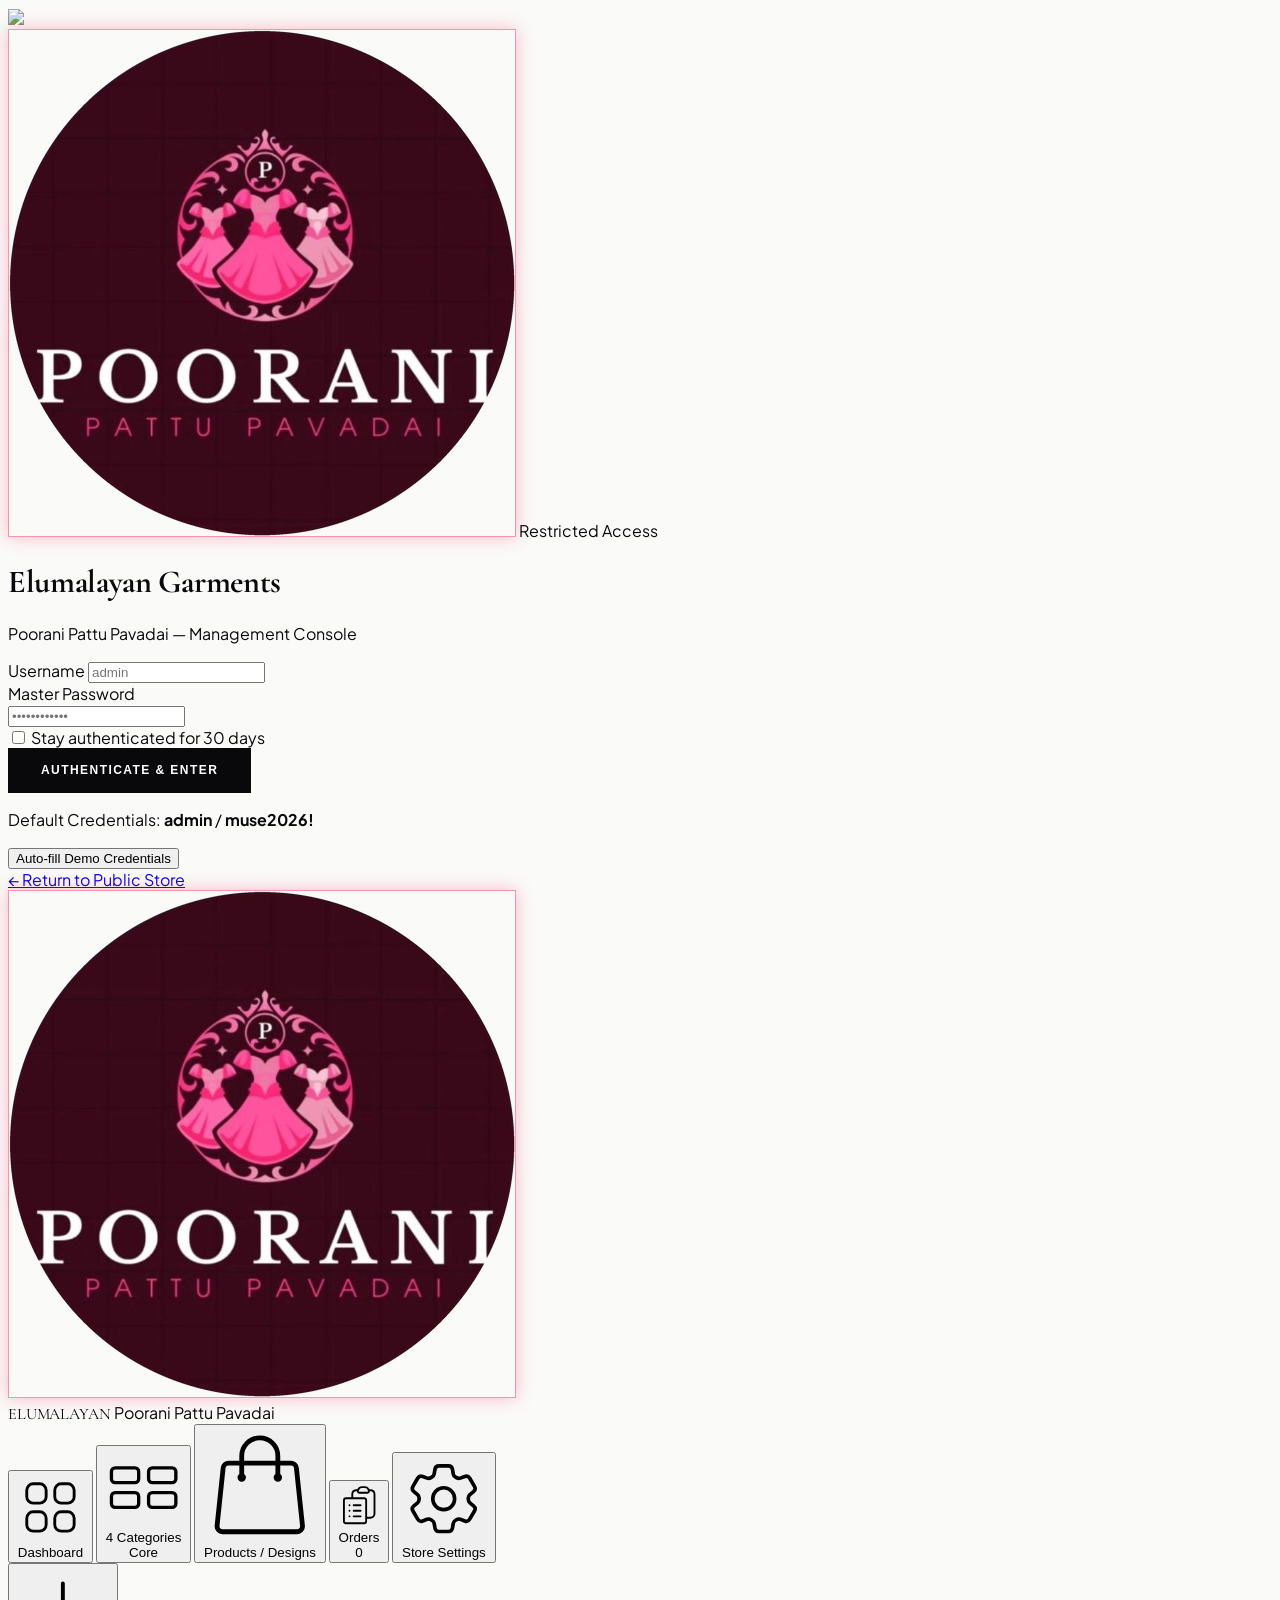
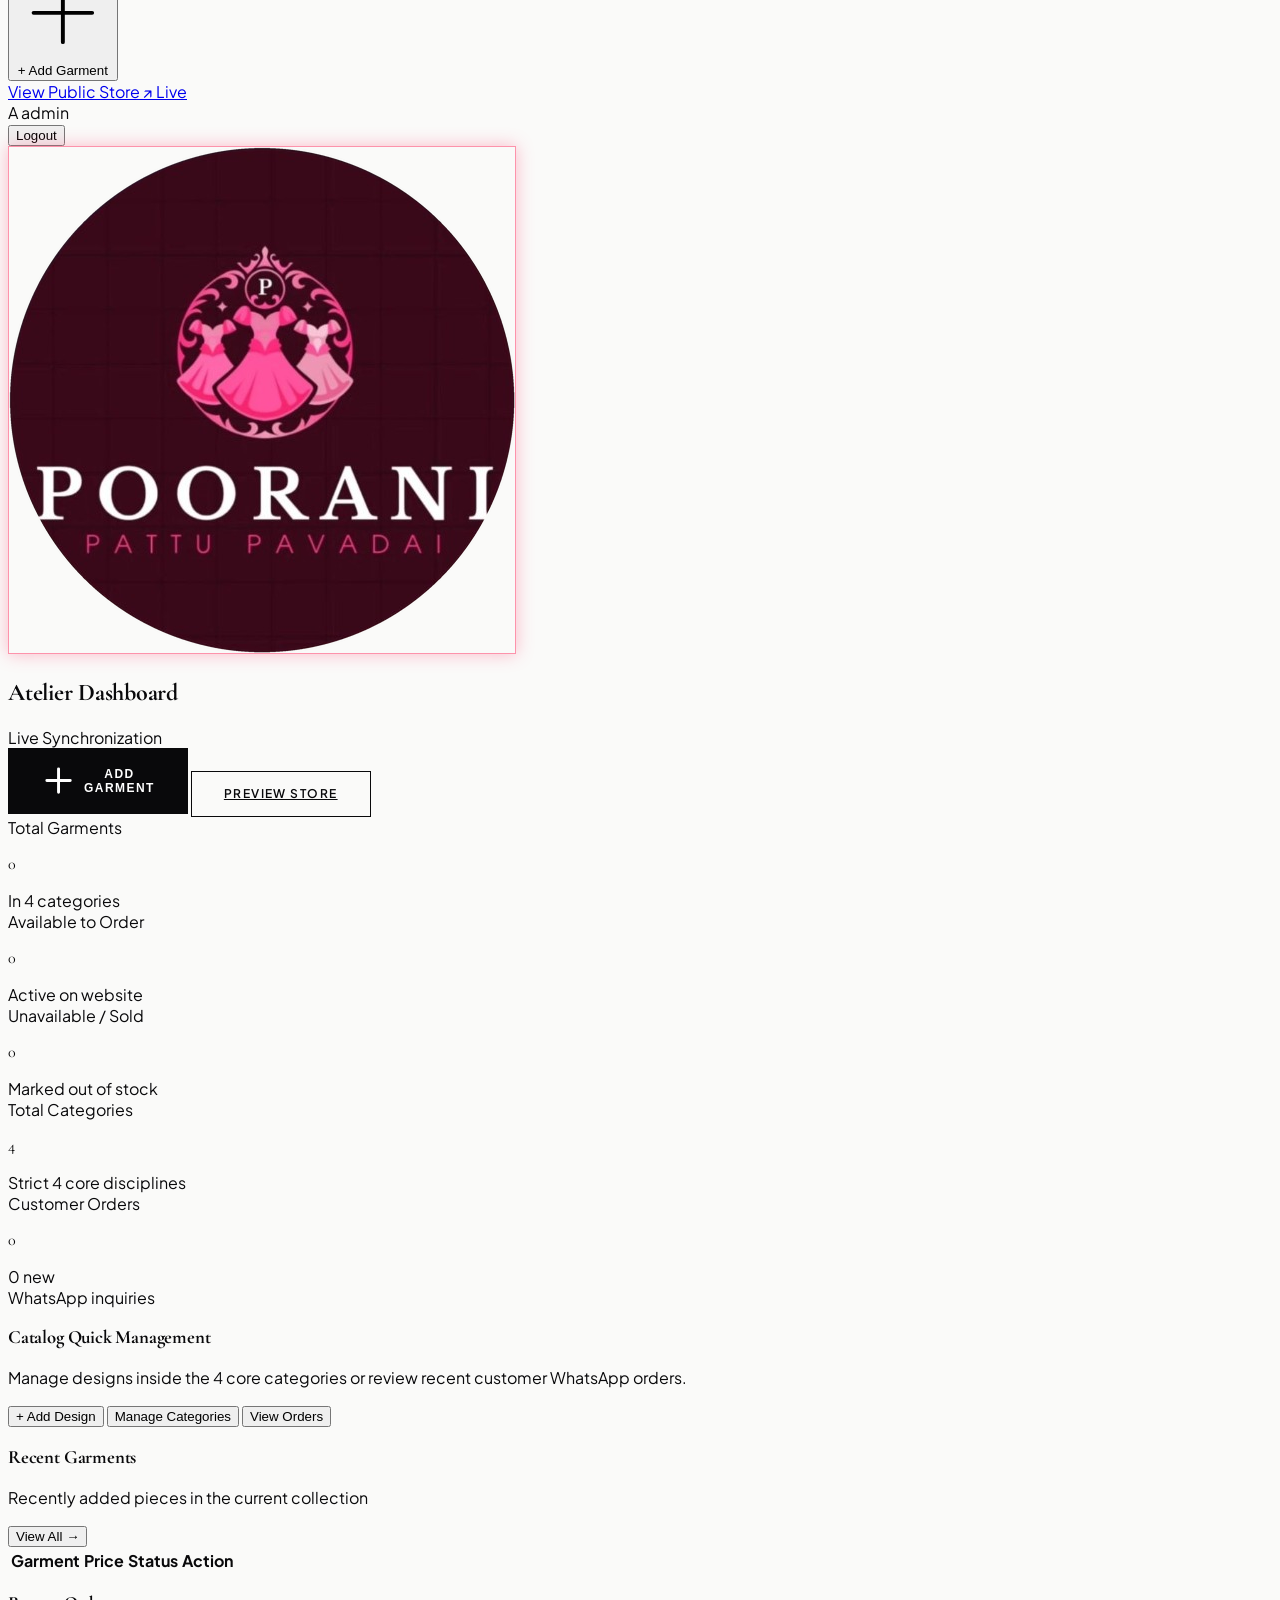
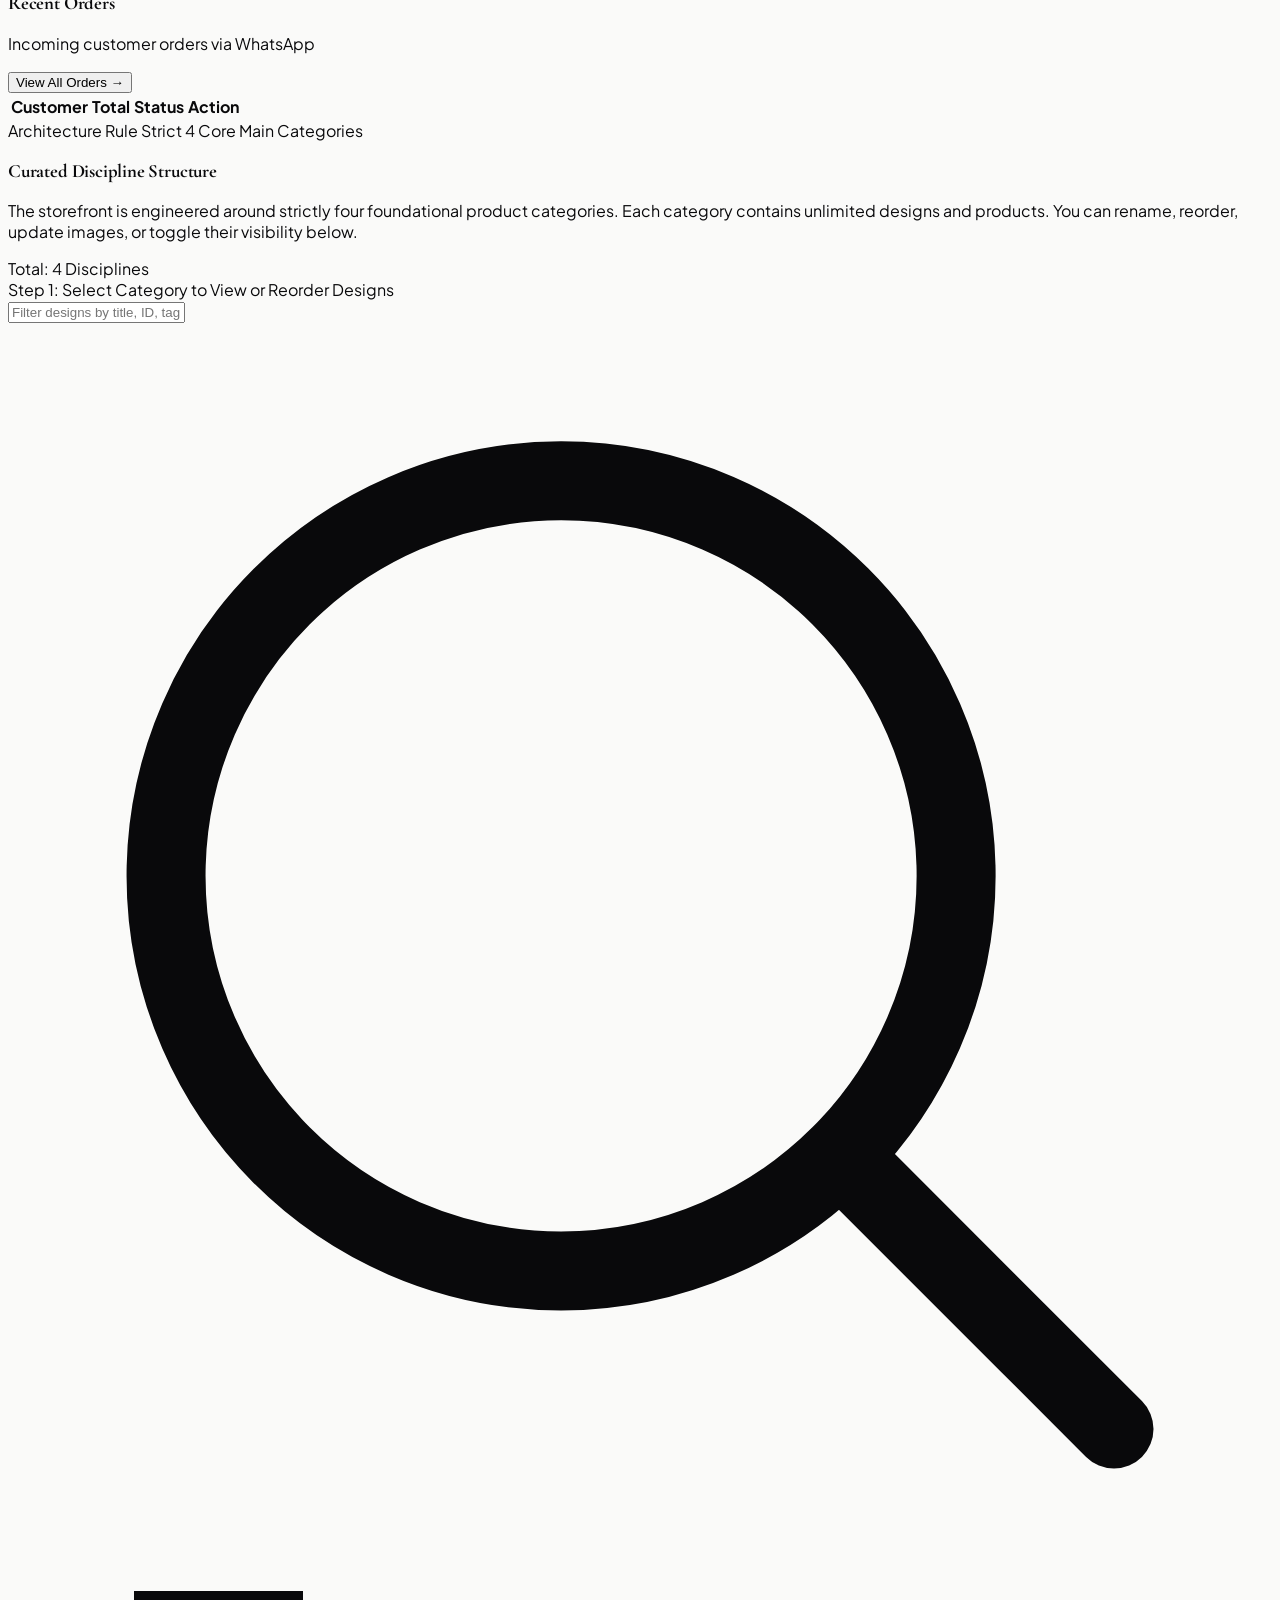
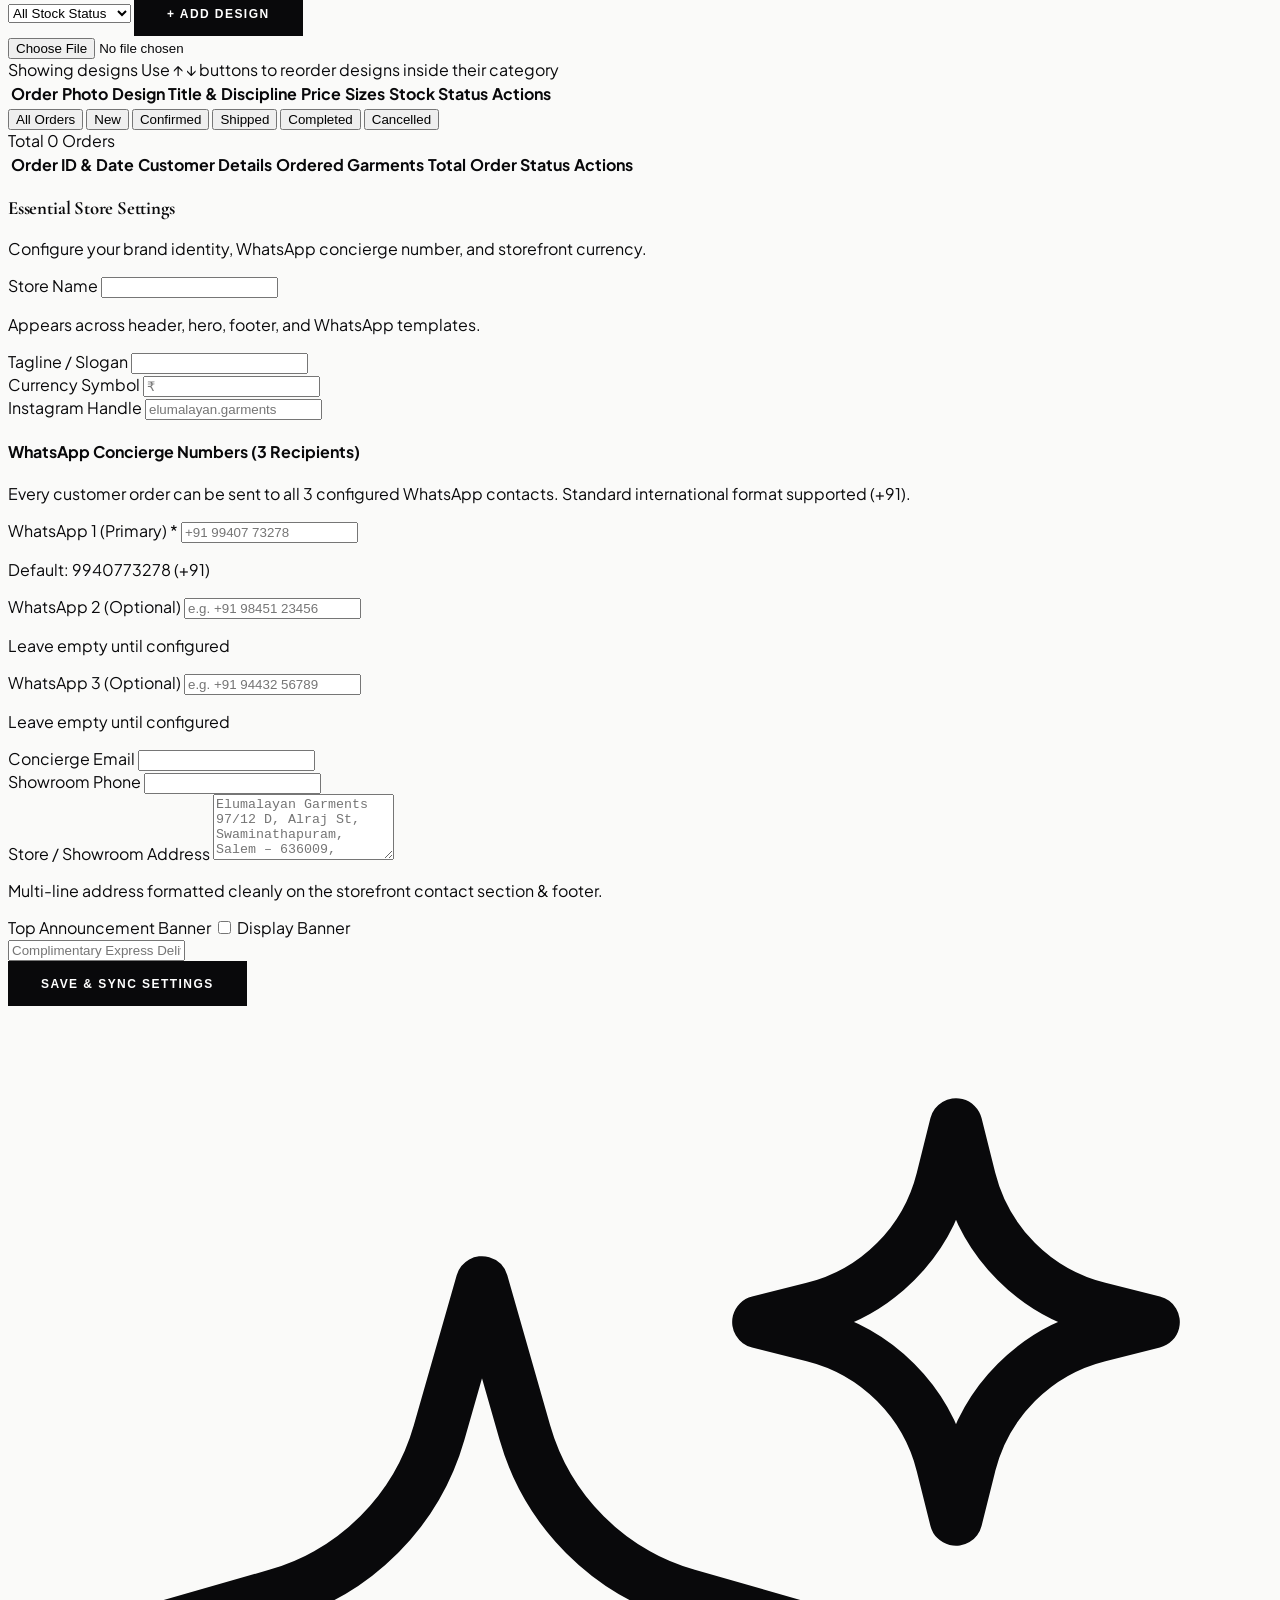
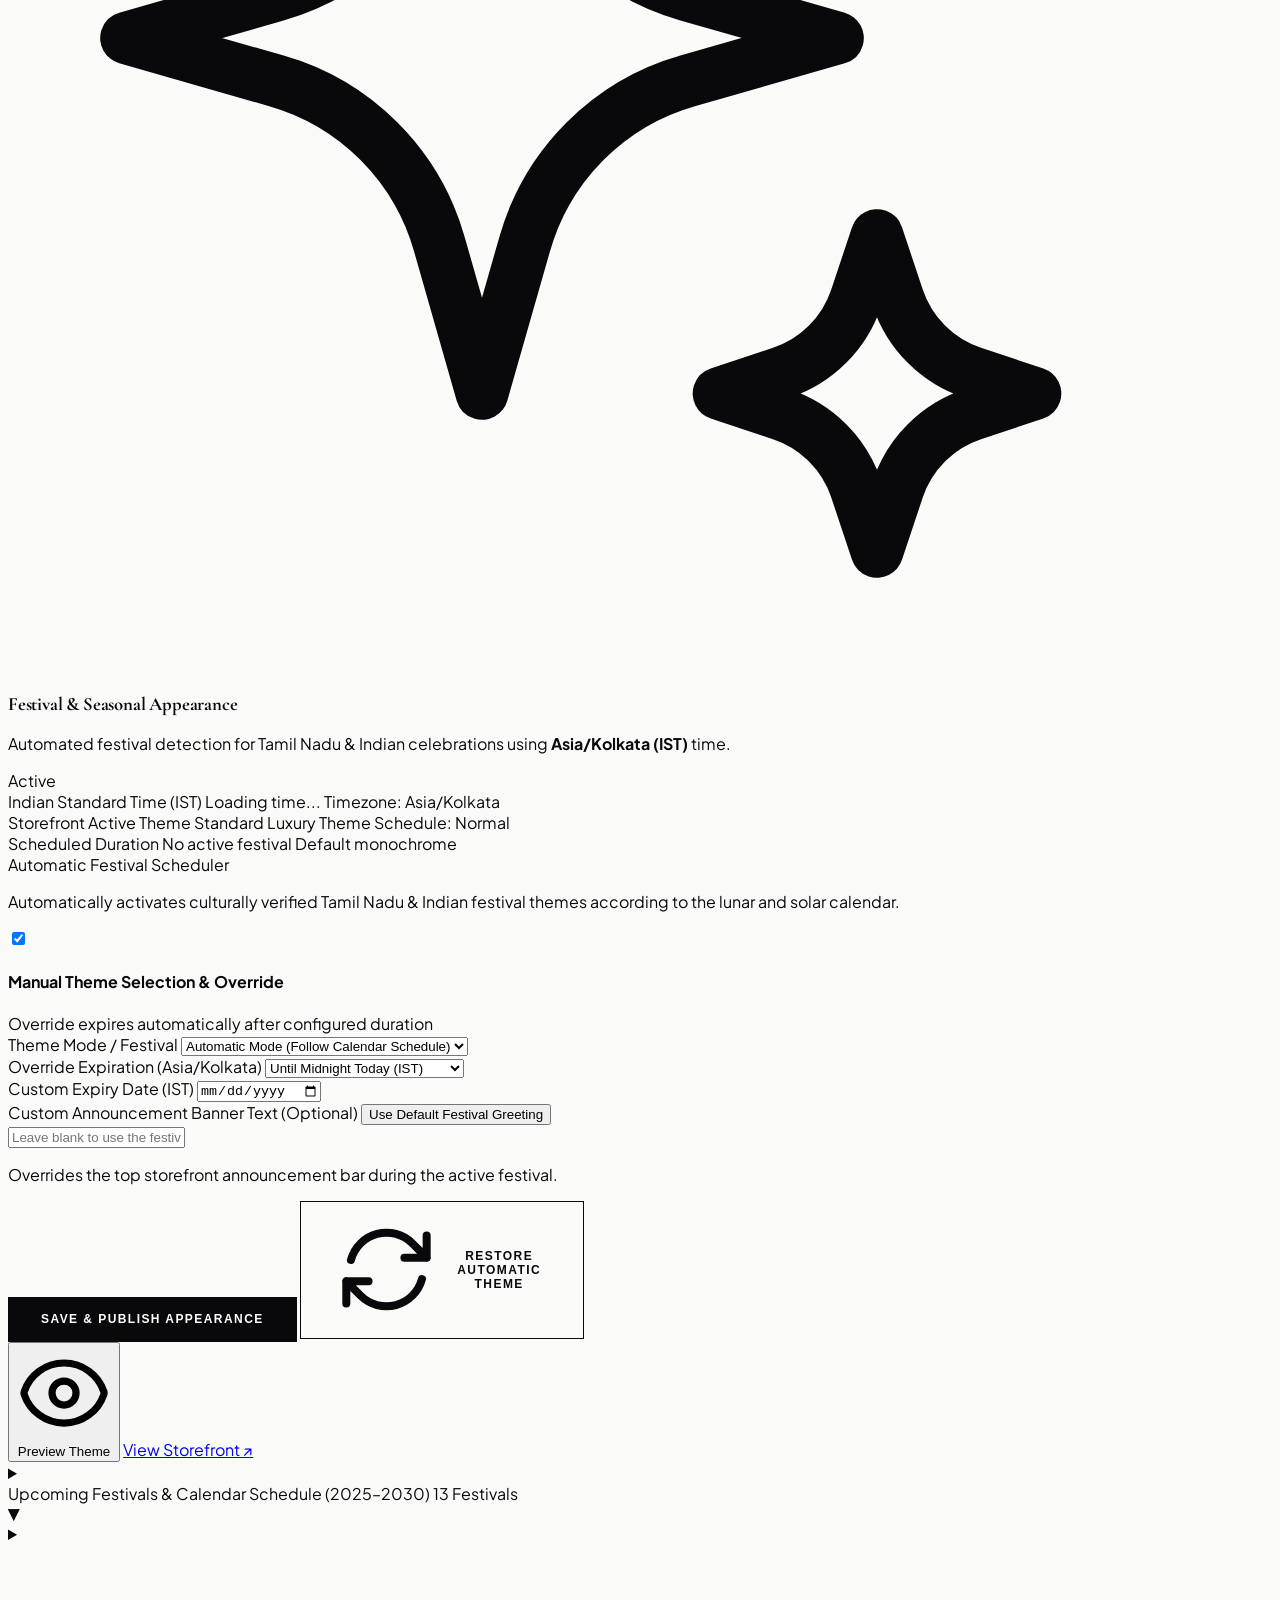
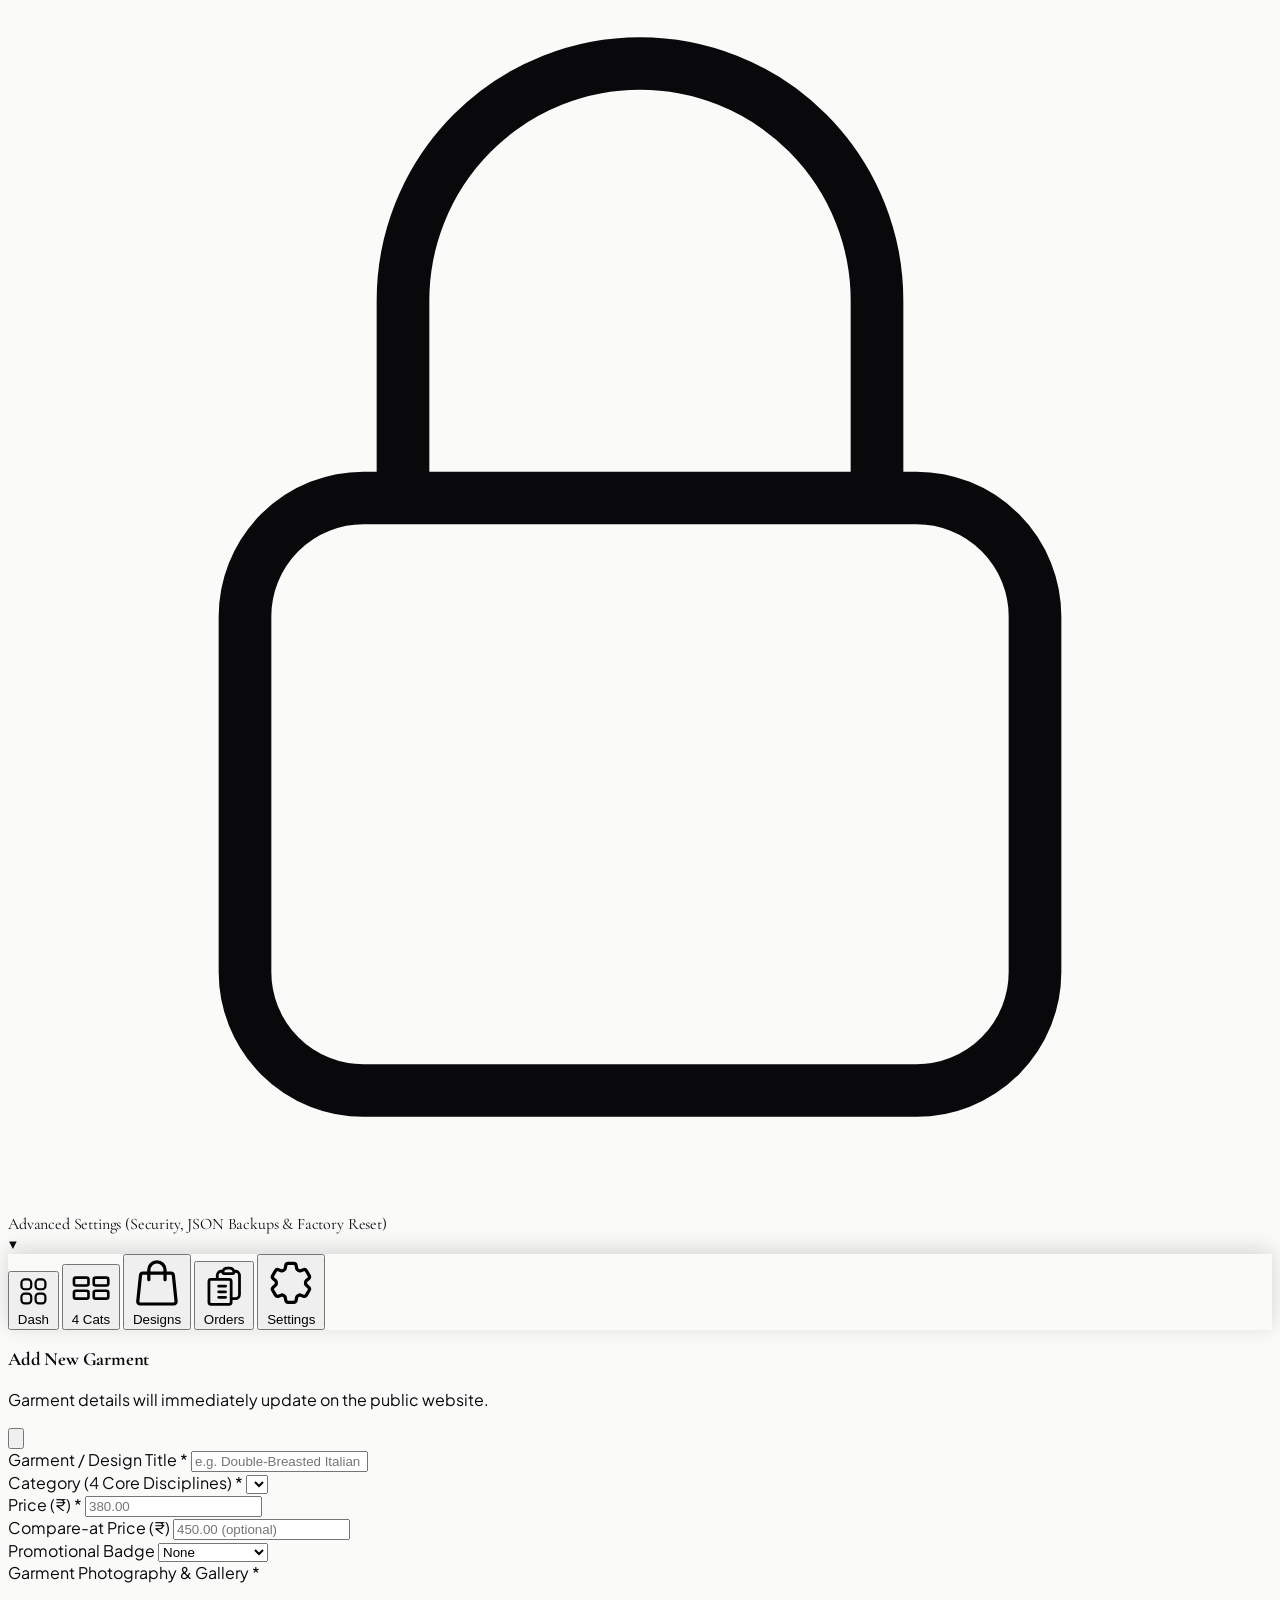
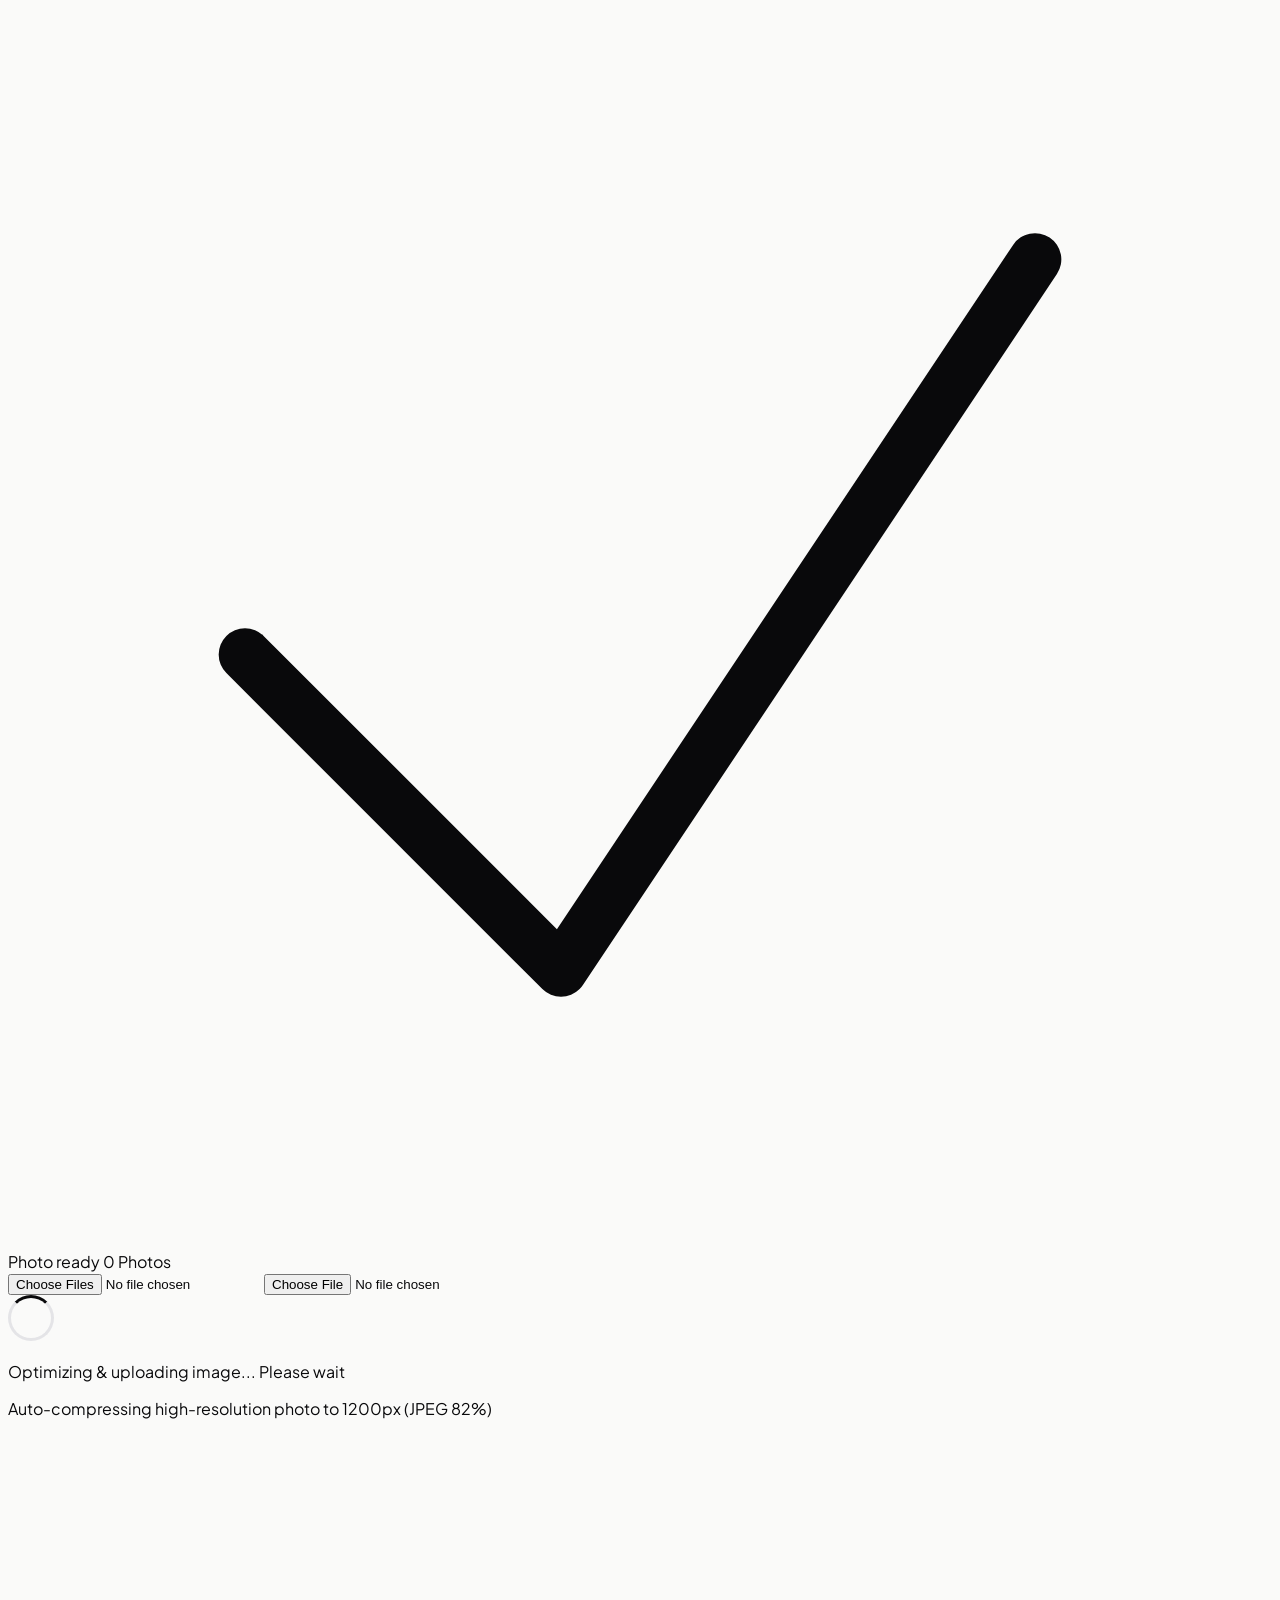
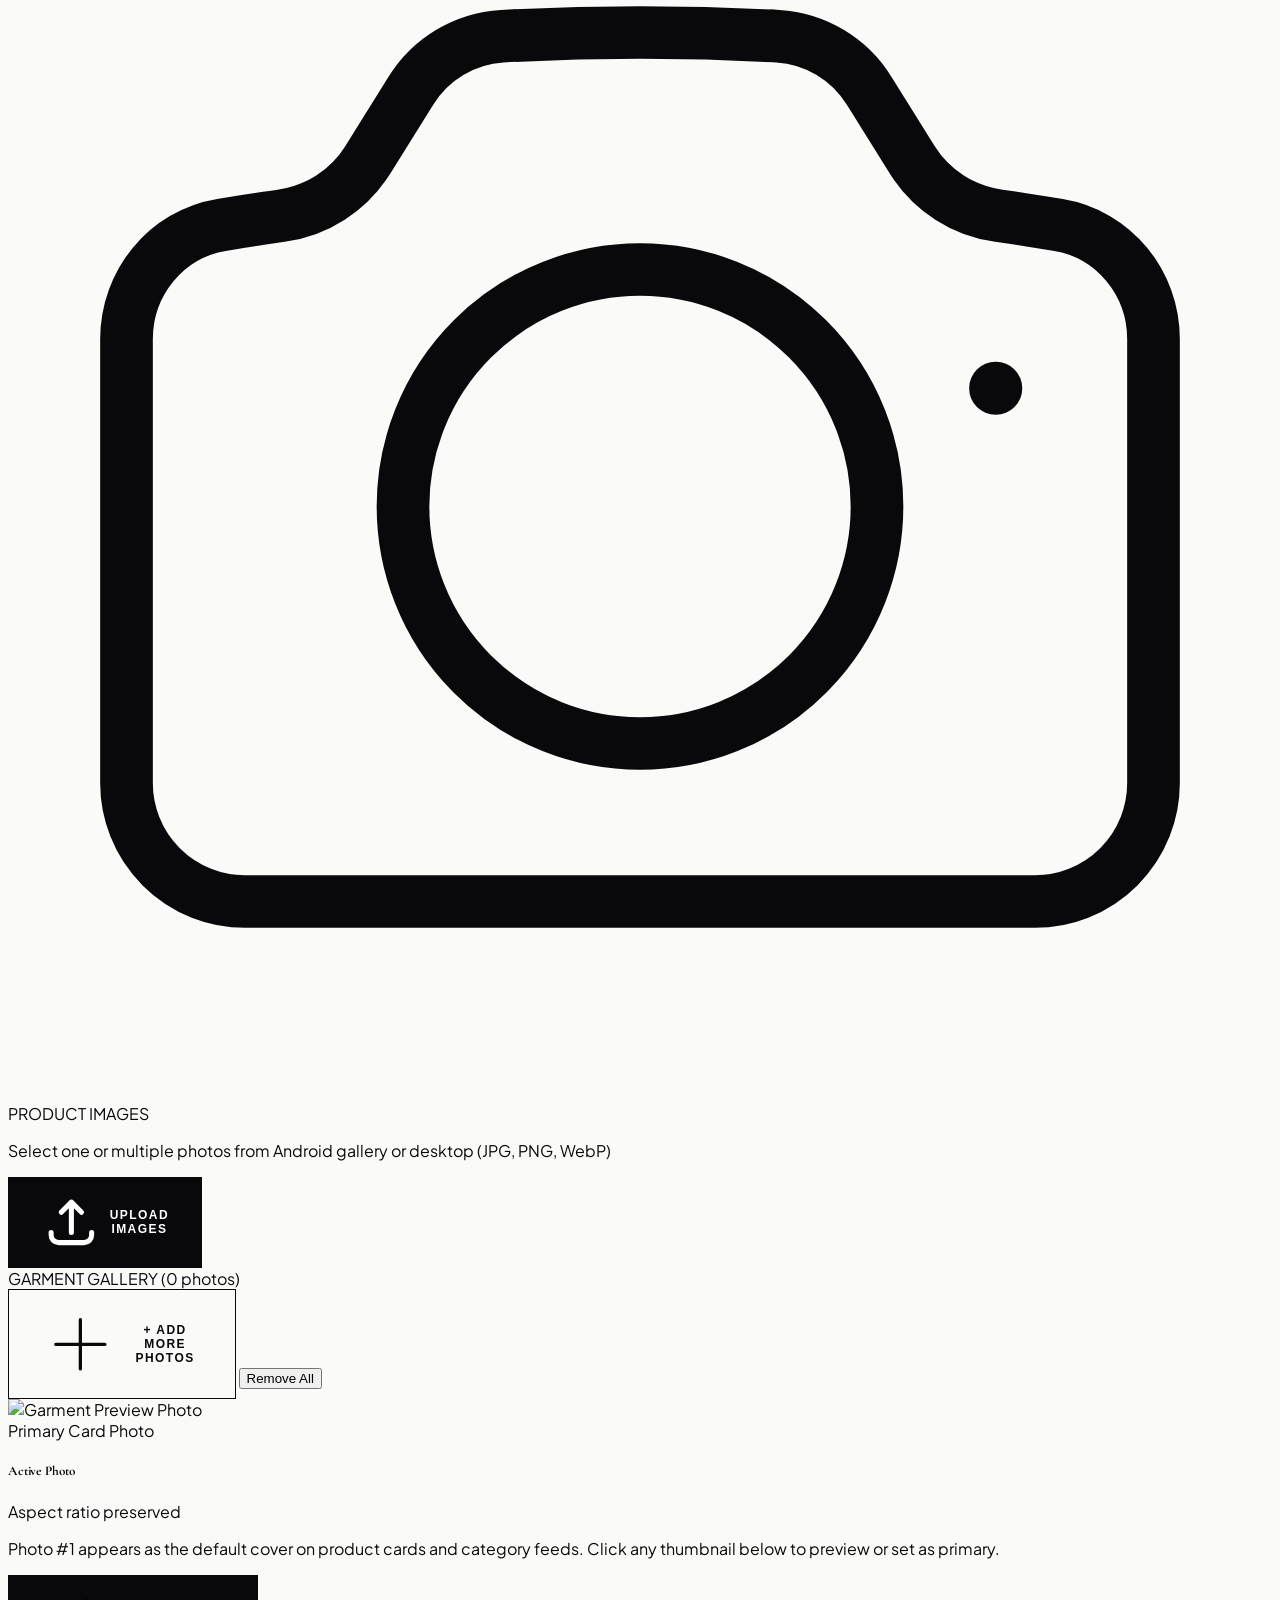
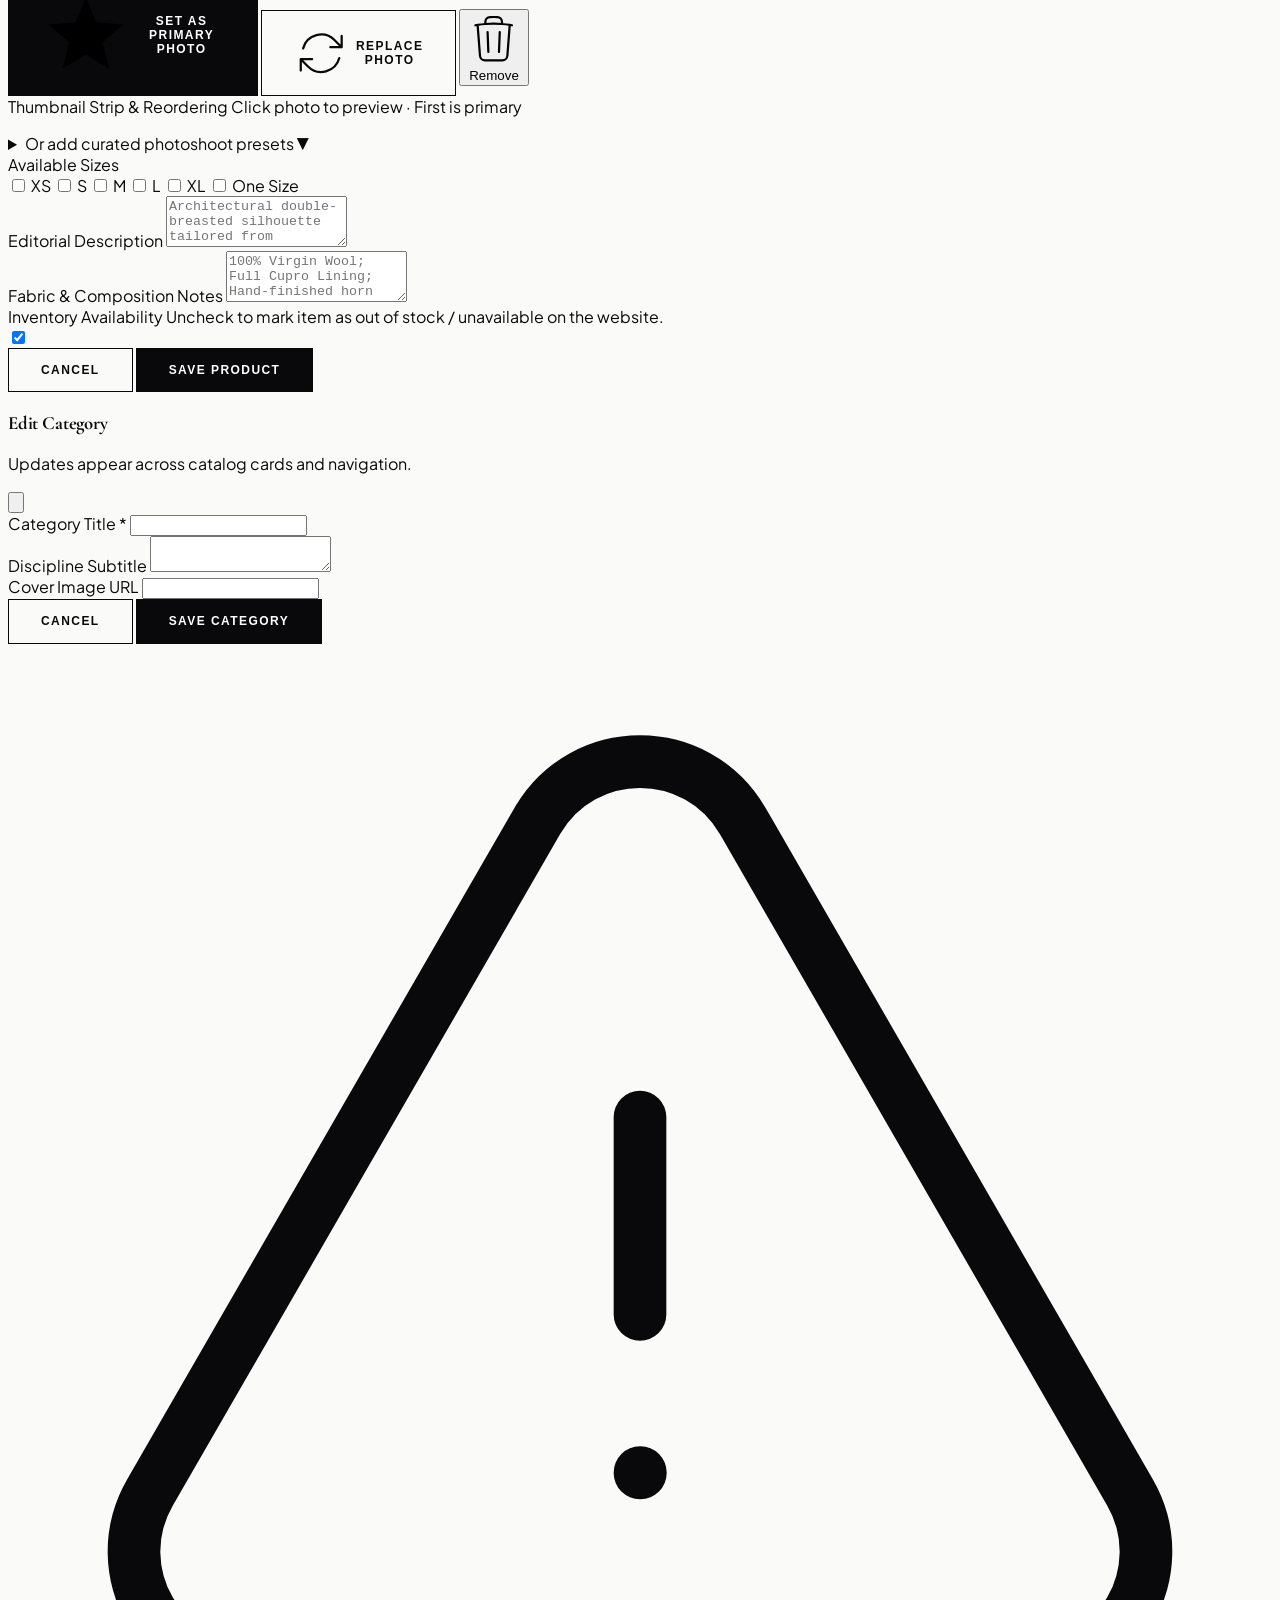
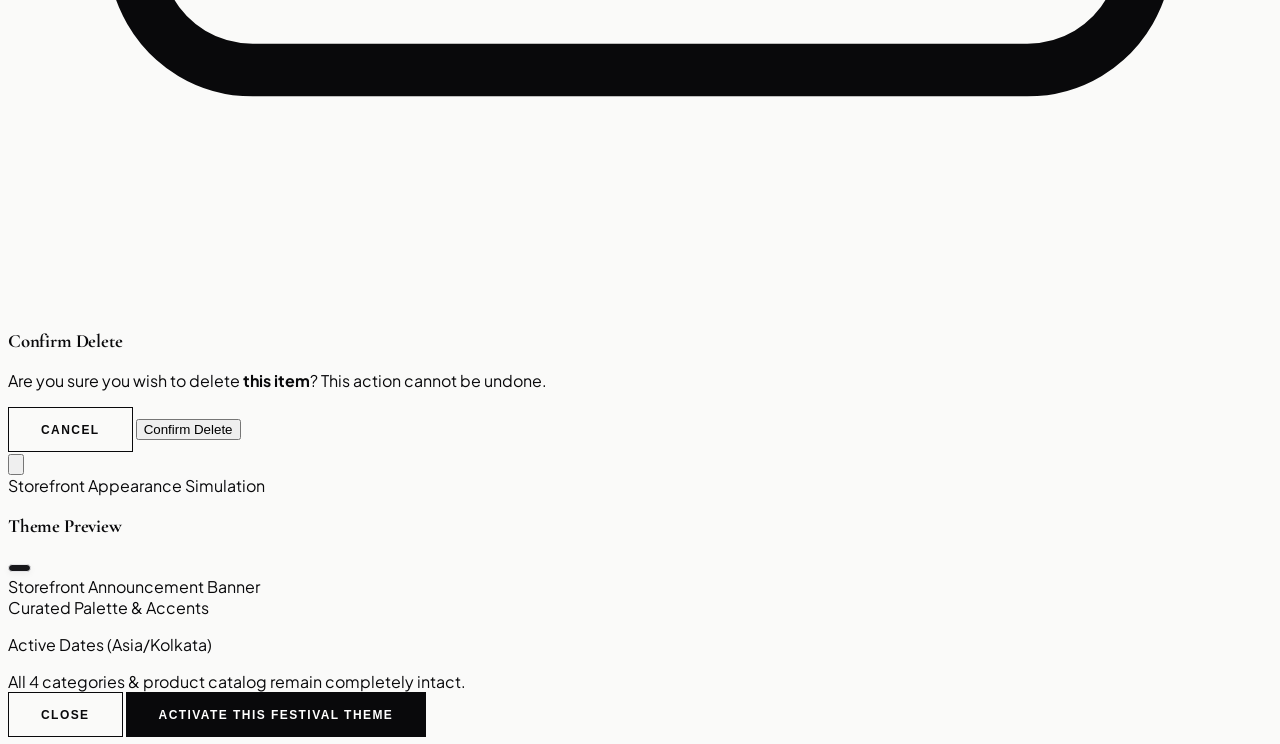
==== commit 8d13170b: "Deploy new version of storefront and admin panel" ====
--- a/admin.html
+++ b/admin.html
@@ -2,9 +2,13 @@
 <html lang="en">
 <head>
   <meta charset="UTF-8" />
-  <meta name="viewport" content="width=device-width, initial-scale=1.0" />
-  <title>ELUMALAYAN GARMENTS — Atelier Studio & Management Console</title>
+  <meta name="viewport" content="width=device-width, initial-scale=1.0, maximum-scale=5.0" />
+  <title>ELUMALAYAN GARMENTS — Poorani Pattu Pavadai Management Console</title>
   <meta name="robots" content="noindex, nofollow" />
+
+  <!-- Favicon -->
+  <link rel="icon" type="image/png" href="assets/favicon.png" />
+  <link rel="shortcut icon" href="assets/favicon.ico" />
 
   <!-- Tailwind CSS CDN -->
   <script src="https://cdn.tailwindcss.com"></script>
@@ -49,11 +53,16 @@
       
       <!-- Studio Header -->
       <div class="text-center mb-8">
-        <span class="text-[10px] uppercase tracking-[0.25em] text-zinc-400 font-semibold block mb-2">Restricted Access</span>
-        <h1 class="font-serif-editorial text-3xl font-semibold tracking-tight text-zinc-950 uppercase">
+        <img 
+          src="assets/logo.png" 
+          alt="Poorani Pattu Pavadai" 
+          class="w-20 h-20 mx-auto mb-3 rounded-full logo-glow-pink object-cover"
+        />
+        <span class="text-[10px] uppercase tracking-[0.25em] text-zinc-400 font-semibold block mb-1">Restricted Access</span>
+        <h1 class="font-serif-editorial text-2xl sm:text-3xl font-semibold tracking-tight text-zinc-950 uppercase">
           Elumalayan Garments
         </h1>
-        <p class="text-xs text-zinc-500 mt-2">Private management console & order fulfillment</p>
+        <p class="text-xs text-zinc-500 mt-1">Poorani Pattu Pavadai — Management Console</p>
       </div>
 
       <!-- Error Notification -->
@@ -132,17 +141,24 @@
     <aside class="w-full md:w-64 bg-zinc-950 text-white flex-shrink-0 flex flex-col justify-between border-r border-zinc-800">
       <div>
         <!-- Sidebar Brand -->
-        <div class="p-6 border-b border-zinc-800 flex items-center justify-between">
-          <div>
-            <span class="store-name-text font-serif-editorial text-xl font-bold tracking-tight text-white block uppercase">
-              ELUMALAYAN GARMENTS
-            </span>
-            <span class="text-[9px] uppercase tracking-[0.25em] text-zinc-400 block mt-0.5">
-              Admin & Concierge Portal
-            </span>
+        <div class="p-5 border-b border-zinc-800 flex items-center justify-between">
+          <div class="flex items-center gap-3">
+            <img 
+              src="assets/logo.png" 
+              alt="Poorani Pattu Pavadai" 
+              class="w-10 h-10 rounded-full logo-glow-pink object-cover flex-shrink-0"
+            />
+            <div>
+              <span class="font-serif-editorial text-lg font-bold tracking-tight text-white block uppercase leading-tight">
+                ELUMALAYAN
+              </span>
+              <span class="text-[9px] uppercase tracking-[0.2em] text-pink-300/80 block mt-0.5">
+                Poorani Pattu Pavadai
+              </span>
+            </div>
           </div>
           <!-- Live Status Indicator -->
-          <span class="flex h-2 w-2 relative" title="Store is Live">
+          <span class="flex h-2 w-2 relative flex-shrink-0" title="Store is Live">
             <span class="animate-ping absolute inline-flex h-full w-full rounded-full bg-emerald-400 opacity-75"></span>
             <span class="relative inline-flex rounded-full h-2 w-2 bg-emerald-500"></span>
           </span>
@@ -264,7 +280,12 @@
       
       <!-- Top Bar -->
       <header class="h-16 bg-white border-b border-zinc-200 px-6 sm:px-8 flex items-center justify-between">
-        <div class="flex items-center gap-4">
+        <div class="flex items-center gap-3">
+          <img 
+            src="assets/logo.png" 
+            alt="Poorani Pattu Pavadai" 
+            class="md:hidden w-8 h-8 rounded-full logo-glow-pink object-cover flex-shrink-0"
+          />
           <h2 id="admin-section-title" class="font-serif-editorial text-2xl font-semibold text-zinc-950">
             Atelier Dashboard
           </h2>
@@ -519,7 +540,7 @@
               <span class="text-[11px] font-light">Use ↑ ↓ buttons to reorder designs inside their category</span>
             </div>
             <div class="overflow-x-auto">
-              <table class="w-full text-left border-collapse">
+              <table class="w-full text-left border-collapse admin-responsive-table">
                 <thead>
                   <tr class="border-b border-zinc-200 bg-zinc-50 text-[10px] uppercase tracking-wider text-zinc-400 font-semibold">
                     <th class="py-3 px-3 w-12 text-center">Order</th>
@@ -564,7 +585,7 @@
           <!-- Orders Table Container -->
           <div class="bg-white border border-zinc-200 shadow-sm overflow-hidden">
             <div class="overflow-x-auto">
-              <table class="w-full text-left border-collapse">
+              <table class="w-full text-left border-collapse admin-responsive-table">
                 <thead>
                   <tr class="border-b border-zinc-200 bg-zinc-50 text-[10px] uppercase tracking-wider text-zinc-400 font-semibold">
                     <th class="py-3 px-4">Order ID & Date</th>
@@ -1131,16 +1152,16 @@
   <div id="product-form-modal" class="hidden fixed inset-0 z-50 overflow-y-auto">
     <div class="fixed inset-0 modal-backdrop transition-opacity" onclick="Admin.closeModal()"></div>
 
-    <div class="min-h-screen px-4 py-8 flex items-center justify-center">
-      <div class="relative bg-white w-full max-w-3xl p-6 sm:p-10 shadow-2xl modal-content-anim z-10 border border-zinc-200">
+    <div class="min-h-screen px-2 sm:px-4 py-4 sm:py-8 flex items-center justify-center">
+      <div class="relative bg-white w-full max-w-3xl p-4 sm:p-10 shadow-2xl modal-content-anim z-10 border border-zinc-200 max-h-[92vh] overflow-y-auto">
         
         <!-- Modal Header -->
-        <div class="flex justify-between items-center pb-6 mb-6 border-b border-zinc-200">
+        <div class="flex justify-between items-center pb-4 sm:pb-6 mb-4 sm:mb-6 border-b border-zinc-200">
           <div>
             <h3 id="modal-form-title" class="font-serif-editorial text-2xl font-semibold text-zinc-950">Add New Garment</h3>
             <p class="text-xs text-zinc-500 mt-0.5">Garment details will immediately update on the public website.</p>
           </div>
-          <button onclick="Admin.closeModal()" class="p-2 text-zinc-400 hover:text-zinc-950">
+          <button onclick="Admin.closeModal()" class="modal-close-btn p-2 min-w-[44px] min-h-[44px] flex items-center justify-center text-zinc-400 hover:text-zinc-950 transition-colors focus:outline-none" aria-label="Close modal">
             <svg class="w-6 h-6 stroke-[1.5]" fill="none" stroke="currentColor" viewBox="0 0 24 24">
               <path stroke-linecap="round" stroke-linejoin="round" d="M6 18L18 6M6 6l12 12" />
             </svg>
@@ -1218,6 +1239,12 @@
                 Garment Photography & Gallery *
               </label>
               <div class="flex items-center gap-2">
+                <span id="photo-ready-badge" class="hidden inline-flex items-center gap-1 text-[11px] font-semibold text-emerald-700 bg-emerald-50 border border-emerald-200 px-2 py-0.5 rounded transition-all">
+                  <svg class="w-3.5 h-3.5 stroke-[2.5]" fill="none" stroke="currentColor" viewBox="0 0 24 24">
+                    <path stroke-linecap="round" stroke-linejoin="round" d="M4.5 12.75l6 6 9-13.5" />
+                  </svg>
+                  <span>Photo ready</span>
+                </span>
                 <span id="gallery-total-count-badge" class="text-[10px] font-mono text-zinc-600 bg-zinc-100 px-2 py-0.5 rounded">0 Photos</span>
                 <span id="image-dimensions-badge" class="hidden text-[10px] font-mono text-zinc-500 bg-zinc-100 px-2 py-0.5 rounded"></span>
               </div>
@@ -1247,11 +1274,11 @@
             <!-- Main Upload Container Box -->
             <div id="product-image-upload-box" class="relative bg-zinc-50 border border-zinc-200 transition-all overflow-hidden">
               
-              <!-- Processing / Loading Overlay -->
+              <!-- Animated Loading Spinner & Visual Feedback Overlay -->
               <div id="image-upload-loading" class="hidden absolute inset-0 bg-white/95 backdrop-blur-sm z-30 flex flex-col items-center justify-center p-6 text-center">
-                <div class="w-8 h-8 border-2 border-zinc-900 border-t-transparent rounded-full animate-spin mb-3"></div>
-                <p id="image-upload-loading-text" class="text-xs font-semibold uppercase tracking-wider text-zinc-900">Optimizing Photographs...</p>
-                <p class="text-[11px] text-zinc-500 mt-1 font-light">Preserving garment aspect ratios & compressing for instant web delivery</p>
+                <div class="spinner-circular mb-3"></div>
+                <p id="image-upload-loading-text" class="text-xs font-semibold uppercase tracking-wider text-zinc-900">Optimizing & uploading image... Please wait</p>
+                <p class="text-[11px] text-zinc-500 mt-1 font-light">Auto-compressing high-resolution photo to 1200px (JPEG 82%)</p>
               </div>
 
               <!-- STATE A: EMPTY / NO IMAGES (Matches user's diagram)
@@ -1499,9 +1526,10 @@
             </button>
             <button 
               type="submit" 
-              class="btn-primary-luxury text-xs py-2.5 px-8"
+              id="form-product-submit-btn"
+              class="btn-primary-luxury text-xs py-2.5 px-8 transition-all"
             >
-              Save Garment
+              Save Product
             </button>
           </div>
 
@@ -1525,7 +1553,7 @@
             <h3 class="font-serif-editorial text-2xl font-semibold text-zinc-950">Edit Category</h3>
             <p class="text-xs text-zinc-500 mt-0.5">Updates appear across catalog cards and navigation.</p>
           </div>
-          <button onclick="Admin.closeCategoryModal()" class="p-2 text-zinc-400 hover:text-zinc-950">
+          <button onclick="Admin.closeCategoryModal()" class="modal-close-btn p-2 min-w-[44px] min-h-[44px] flex items-center justify-center text-zinc-400 hover:text-zinc-950 transition-colors focus:outline-none" aria-label="Close modal">
             <svg class="w-6 h-6 stroke-[1.5]" fill="none" stroke="currentColor" viewBox="0 0 24 24">
               <path stroke-linecap="round" stroke-linejoin="round" d="M6 18L18 6M6 6l12 12" />
             </svg>
@@ -1620,7 +1648,8 @@
         <button 
           type="button" 
           onclick="Admin.closeThemePreviewModal()" 
-          class="absolute top-4 right-4 p-2 text-zinc-400 hover:text-zinc-950 transition-colors z-20"
+          class="modal-close-btn absolute top-3 right-3 min-w-[44px] min-h-[44px] flex items-center justify-center text-zinc-400 hover:text-zinc-950 transition-colors z-20 focus:outline-none"
+          aria-label="Close modal"
         >
           <svg class="w-5 h-5 stroke-[1.5]" fill="none" stroke="currentColor" viewBox="0 0 24 24">
             <path stroke-linecap="round" stroke-linejoin="round" d="M6 18L18 6M6 6l12 12" />
--- a/css/style.css
+++ b/css/style.css
@@ -16,6 +16,31 @@
   --color-muted: #71717a;
   --color-accent: #18181b;
   --color-gold: #c5a880;
+
+  /* Poorani Pattu Pavadai / Elumalayan Garments Official Palette */
+  --color-brand-wine: #4A0213;
+  --color-brand-wine-dark: #1A0207;
+  --color-brand-pink: #FF4F79;
+  --color-brand-rose: #E8335E;
+}
+
+.logo-glow-pink {
+  box-shadow: 0 0 16px rgba(255, 79, 121, 0.38);
+  border: 1.5px solid rgba(255, 79, 121, 0.6);
+}
+
+.logo-glow-pink-lg {
+  box-shadow: 0 0 25px rgba(255, 79, 121, 0.45);
+  border: 2px solid rgba(255, 79, 121, 0.7);
+}
+
+.badge-wholesale {
+  background-color: #fdf2f4;
+  color: #4A0213;
+  border: 1px solid #fbcfe8;
+  font-weight: 600;
+  text-transform: uppercase;
+  letter-spacing: 0.08em;
 }
 
 /* Base resets & typography */
@@ -424,6 +449,166 @@
   transition: all 0.3s ease;
 }
 
+/* Circular Loading Spinner for Image Upload & Visual Feedback */
+.spinner-circular {
+  width: 2.5rem;
+  height: 2.5rem;
+  border: 3px solid #e4e4e7;
+  border-top-color: #09090b;
+  border-radius: 50%;
+  animation: spinnerRotate 0.75s linear infinite;
+  display: inline-block;
+}
+
+@keyframes spinnerRotate {
+  0% { transform: rotate(0deg); }
+  100% { transform: rotate(360deg); }
+}
+
+/* ==========================================================================
+   MOBILE-FIRST UX, TOUCH ERGONOMICS & PERFORMANCE OPTIMIZATIONS
+   ========================================================================== */
+
+/* 1. Prevent Unwanted Mobile Safari & Chrome Zoom on Input Focus */
+@media (max-width: 768px) {
+  input,
+  select,
+  textarea,
+  input[type="text"],
+  input[type="tel"],
+  input[type="search"],
+  input[type="email"],
+  input[type="number"],
+  input[type="password"] {
+    font-size: 16px !important;
+  }
+}
+
+/* 2. Minimum Touch Target Sizes (44px × 44px) */
+@media (pointer: coarse), (max-width: 768px) {
+  button:not(.no-min-touch),
+  .modal-close-btn,
+  .touch-target-44,
+  .whatsapp-link,
+  a.btn-primary-luxury,
+  a.btn-secondary-luxury {
+    min-height: 44px;
+    min-width: 44px;
+  }
+}
+
+/* 3. Native Horizontal Touch Carousel with CSS Scroll Snap */
+.modal-gallery-track {
+  display: flex;
+  overflow-x: auto;
+  scroll-snap-type: x mandatory;
+  -webkit-overflow-scrolling: touch;
+  scroll-behavior: smooth;
+  scrollbar-width: none;
+  -ms-overflow-style: none;
+}
+
+.modal-gallery-track::-webkit-scrollbar {
+  display: none;
+}
+
+.modal-gallery-slide {
+  flex: 0 0 100%;
+  width: 100%;
+  scroll-snap-align: start;
+  scroll-snap-stop: always;
+}
+
+/* Pagination Dots (up to 10 photos) */
+.modal-dot {
+  width: 6px;
+  height: 6px;
+  border-radius: 9999px;
+  background-color: #d4d4d8;
+  transition: all 0.25s cubic-bezier(0.16, 1, 0.3, 1);
+  padding: 0;
+  border: none;
+  cursor: pointer;
+  display: inline-block;
+}
+
+.modal-dot.active {
+  background-color: #09090b;
+  width: 20px;
+}
+
+/* 4. Responsive Garment Images & Zero Layout Shift (CLS) */
+img.responsive-garment-img {
+  max-width: 100%;
+  height: auto;
+  object-fit: cover;
+}
+
+/* 5. Safe Area Insets for Mobile Modals & Bottom Sticky Bar */
+.safe-area-bottom {
+  padding-bottom: calc(0.75rem + env(safe-area-inset-bottom, 0px));
+}
+
+#welcome-lead-modal .min-h-screen {
+  padding-bottom: calc(1.5rem + env(safe-area-inset-bottom, 0px));
+  padding-top: calc(1.5rem + env(safe-area-inset-top, 0px));
+}
+
+#welcome-lead-card {
+  max-height: calc(100vh - 2.5rem - env(safe-area-inset-bottom, 0px));
+  overflow-y: auto;
+}
+
+/* 6. Admin Panel - Mobile Stacked Cards */
+@media (max-width: 768px) {
+  .admin-responsive-table thead {
+    display: none;
+  }
+  
+  .admin-responsive-table, 
+  .admin-responsive-table tbody, 
+  .admin-responsive-table tr {
+    display: block;
+    width: 100%;
+  }
+
+  .admin-responsive-table tr {
+    background: #ffffff;
+    border: 1px solid #e4e4e7;
+    margin-bottom: 0.875rem;
+    padding: 0.875rem;
+    box-shadow: 0 1px 3px rgba(0, 0, 0, 0.04);
+  }
+
+  .admin-responsive-table td {
+    display: block;
+    width: 100% !important;
+    padding: 0.25rem 0 !important;
+    border: none !important;
+    text-align: left !important;
+    white-space: normal !important;
+  }
+
+  .admin-card-row-top {
+    display: flex;
+    align-items: flex-start;
+    justify-content: space-between;
+    gap: 0.75rem;
+    padding-bottom: 0.5rem;
+    border-bottom: 1px solid #f4f4f5;
+  }
+
+  .admin-card-row-bottom {
+    display: flex;
+    align-items: center;
+    justify-content: space-between;
+    gap: 0.5rem;
+    padding-top: 0.6rem;
+    margin-top: 0.5rem;
+    border-top: 1px solid #f4f4f5;
+  }
+}
+
 /* Accessibility: Respect prefers-reduced-motion */
 @media (prefers-reduced-motion: reduce) {
   *,
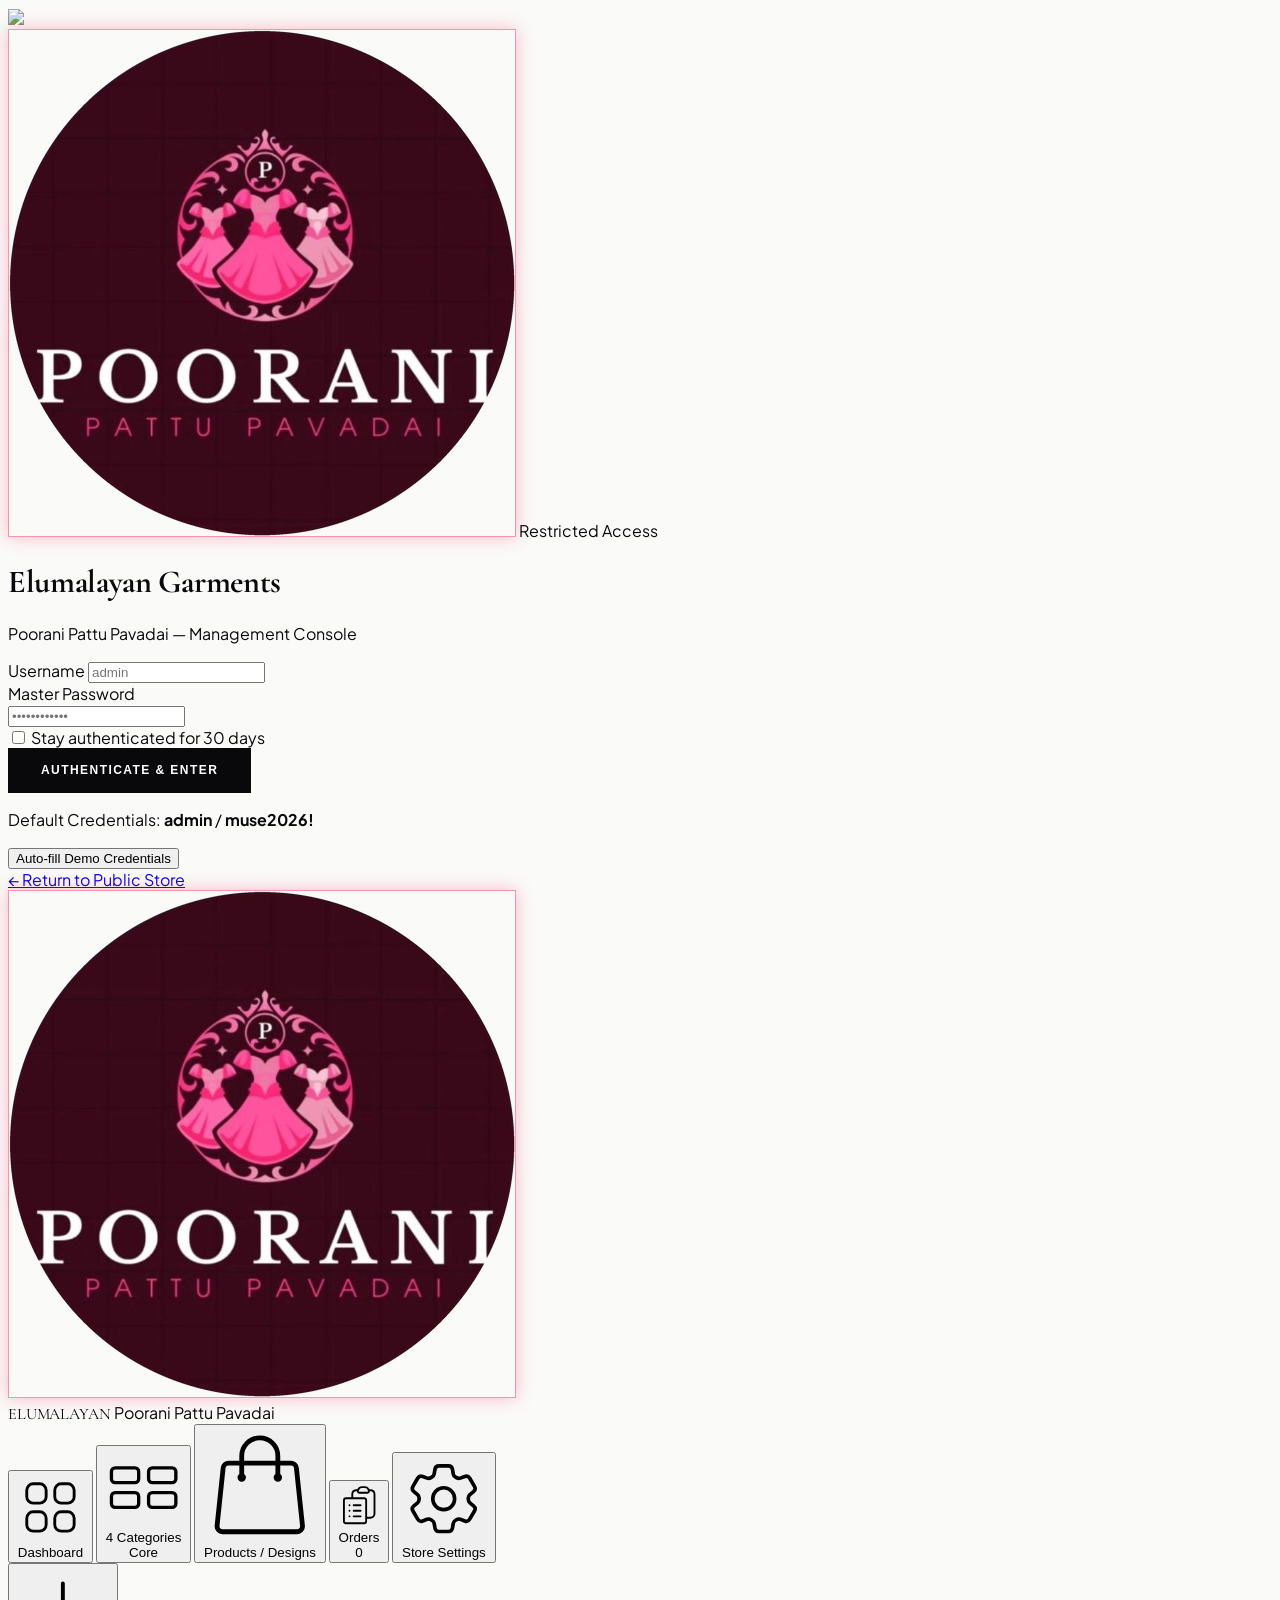
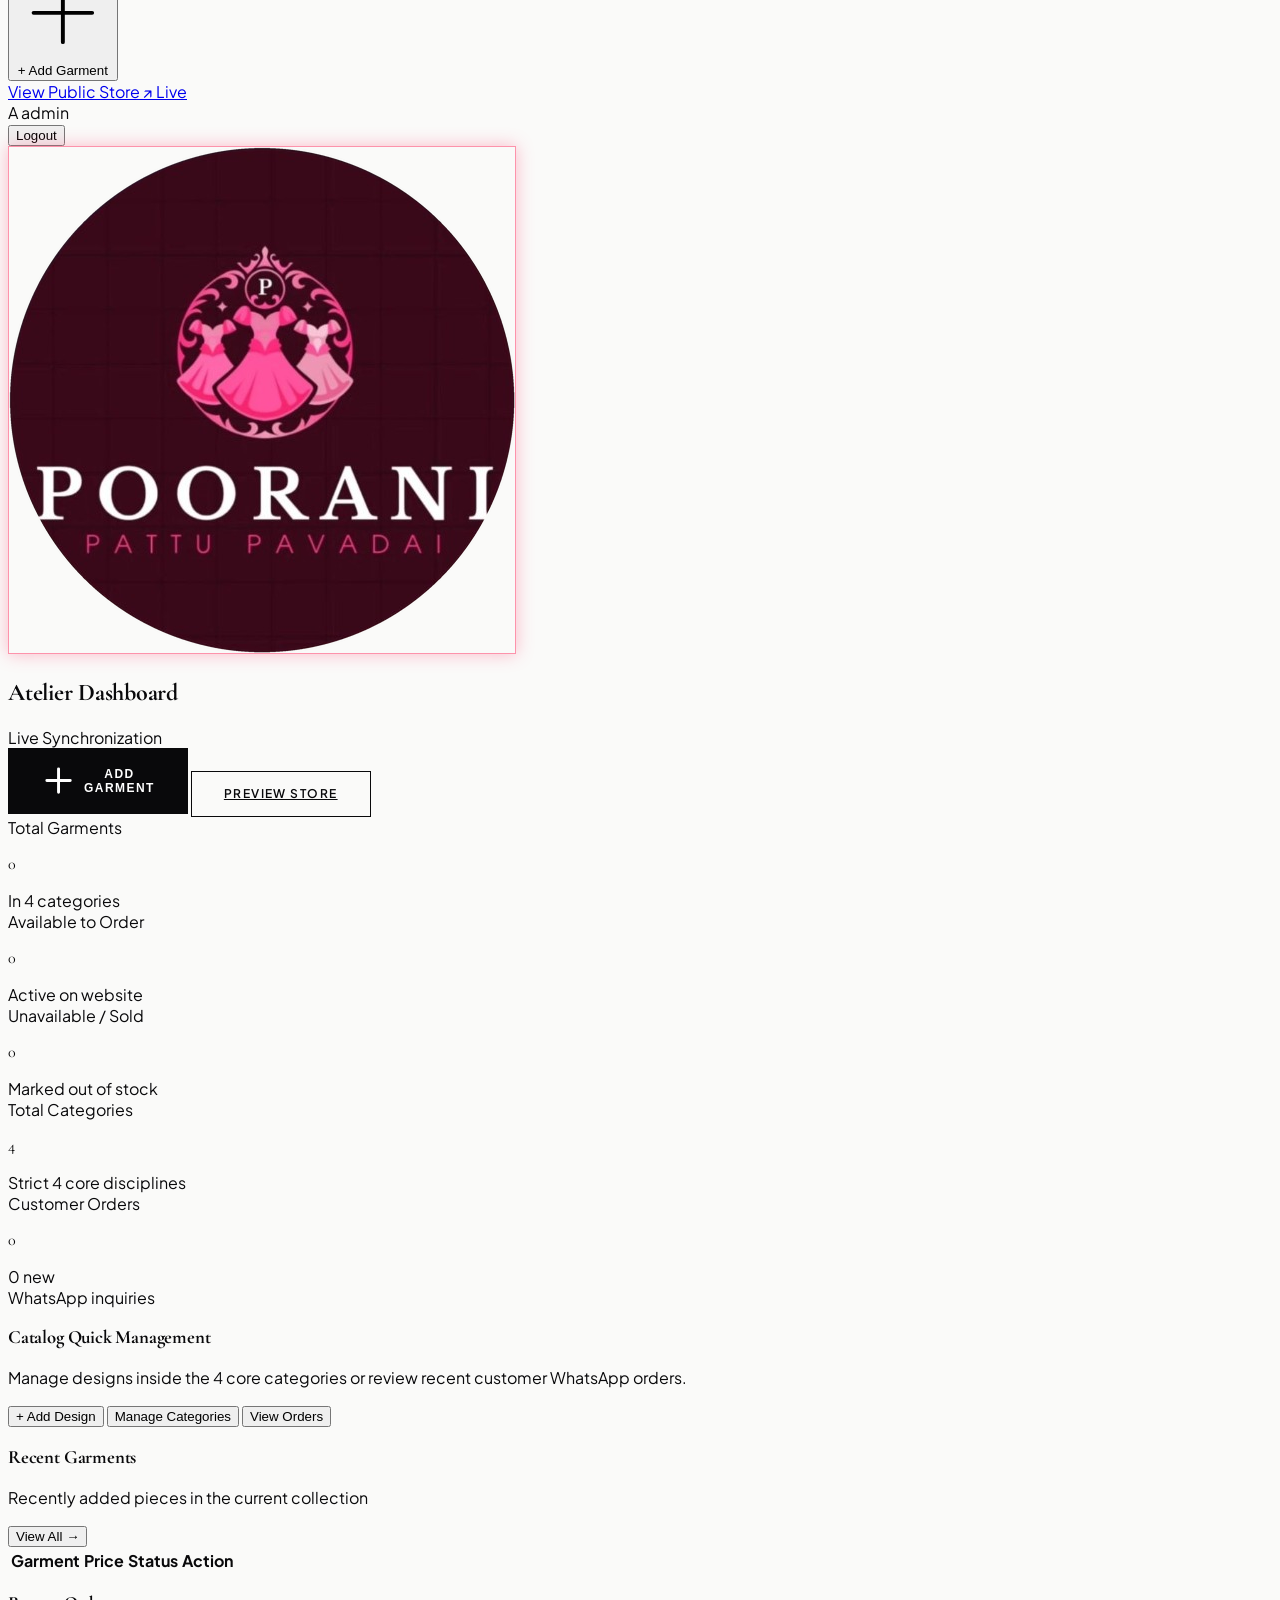
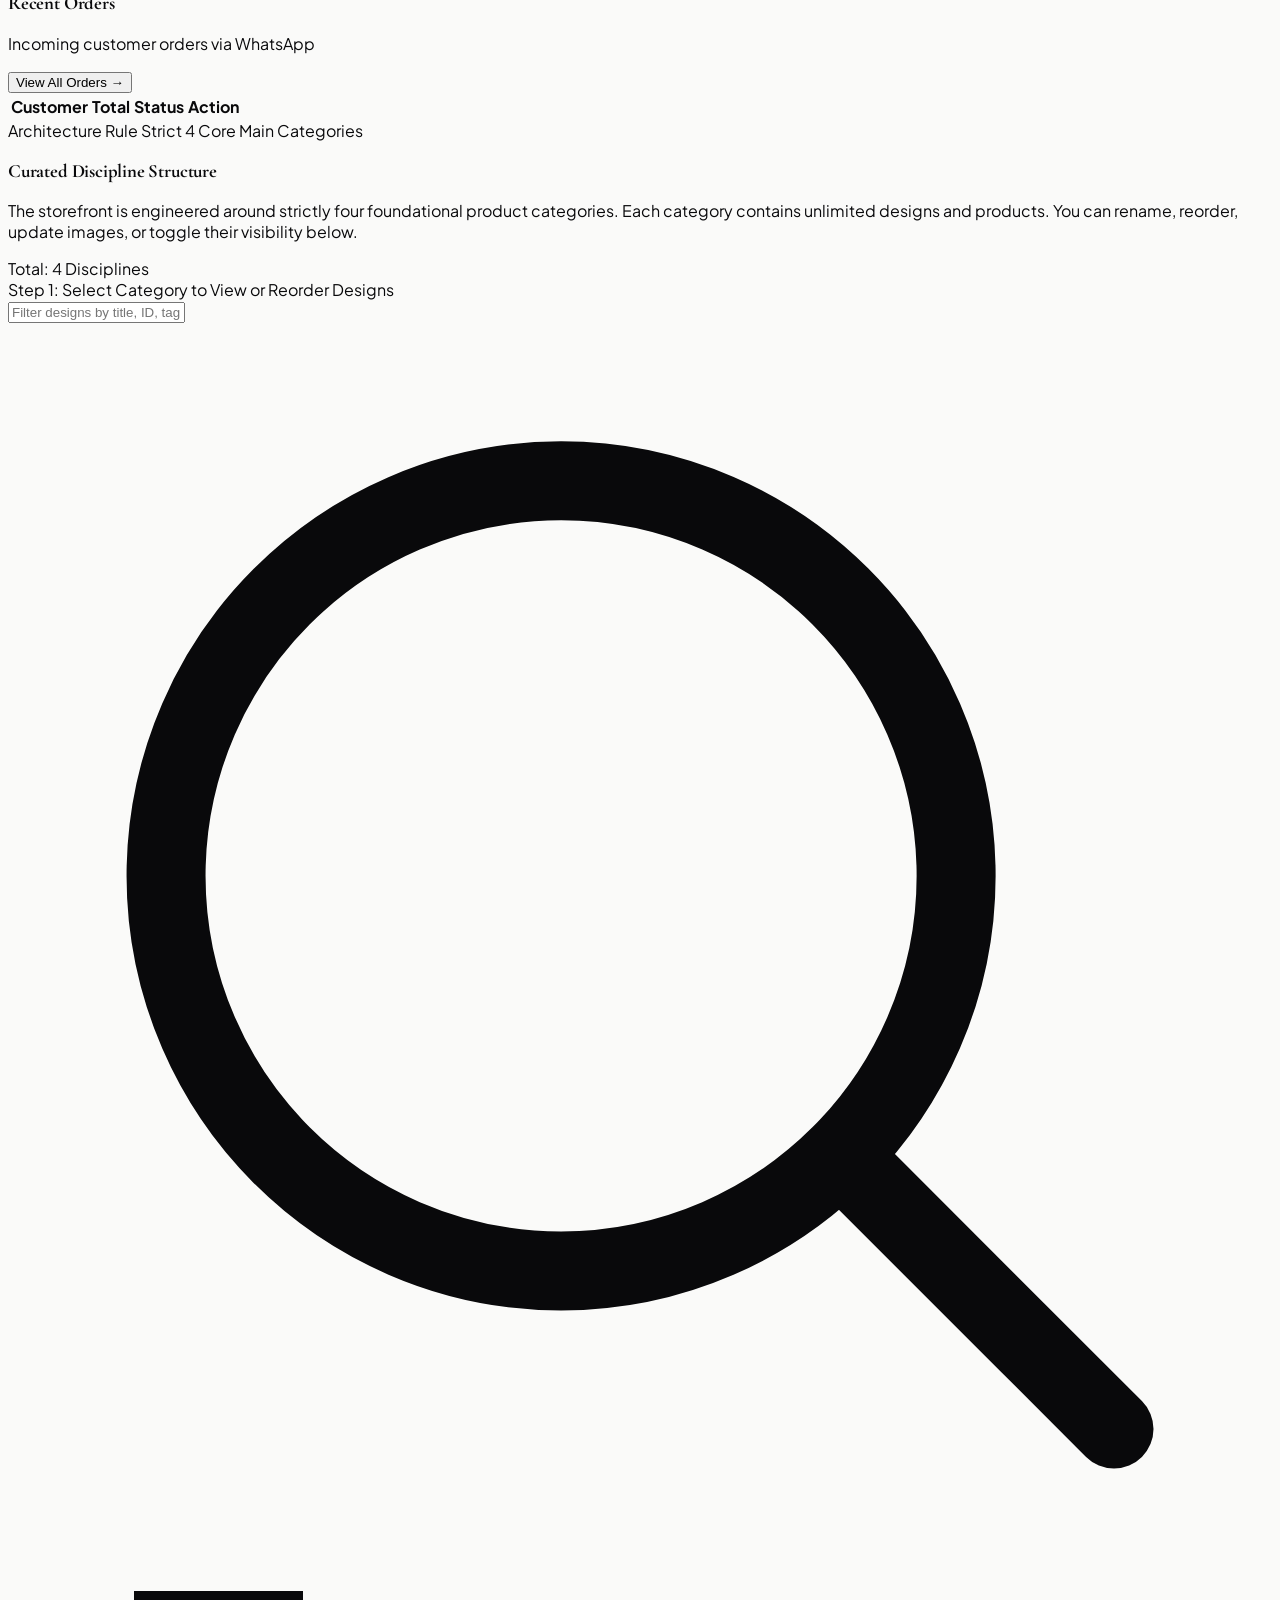
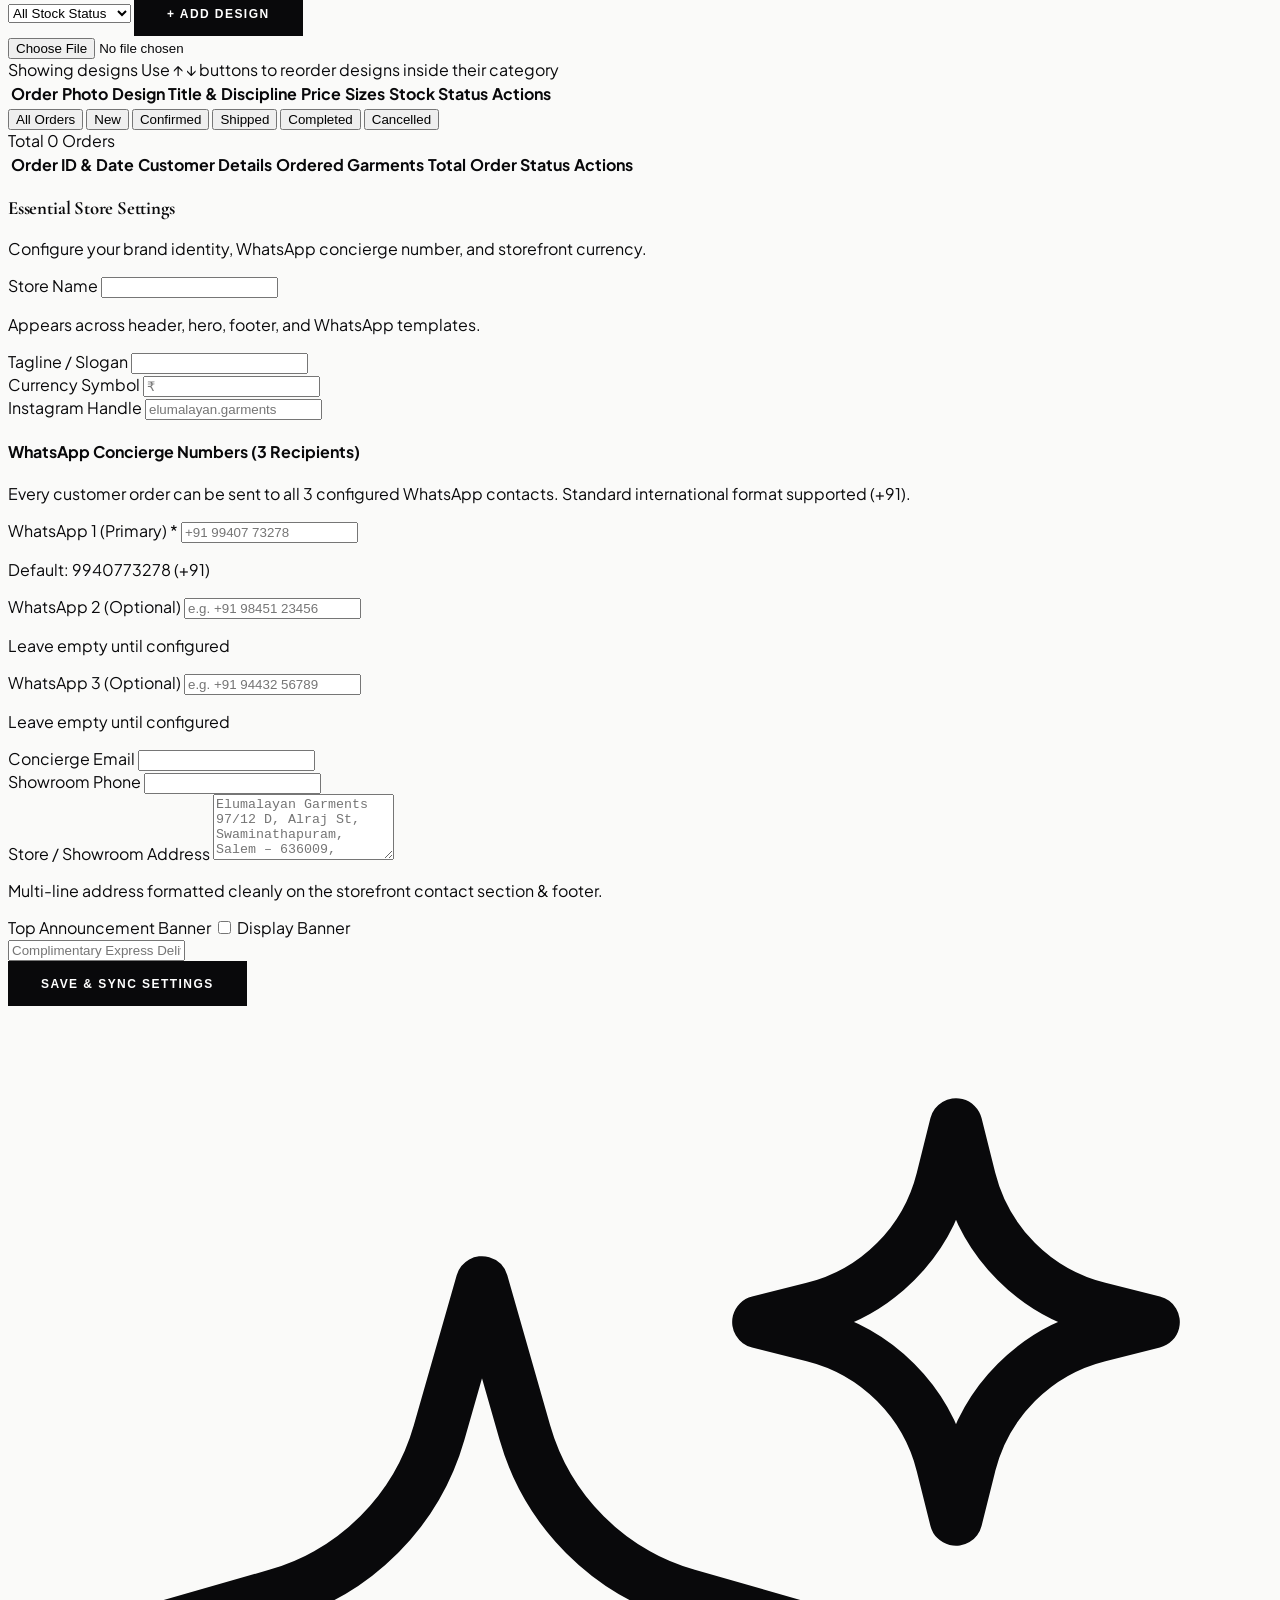
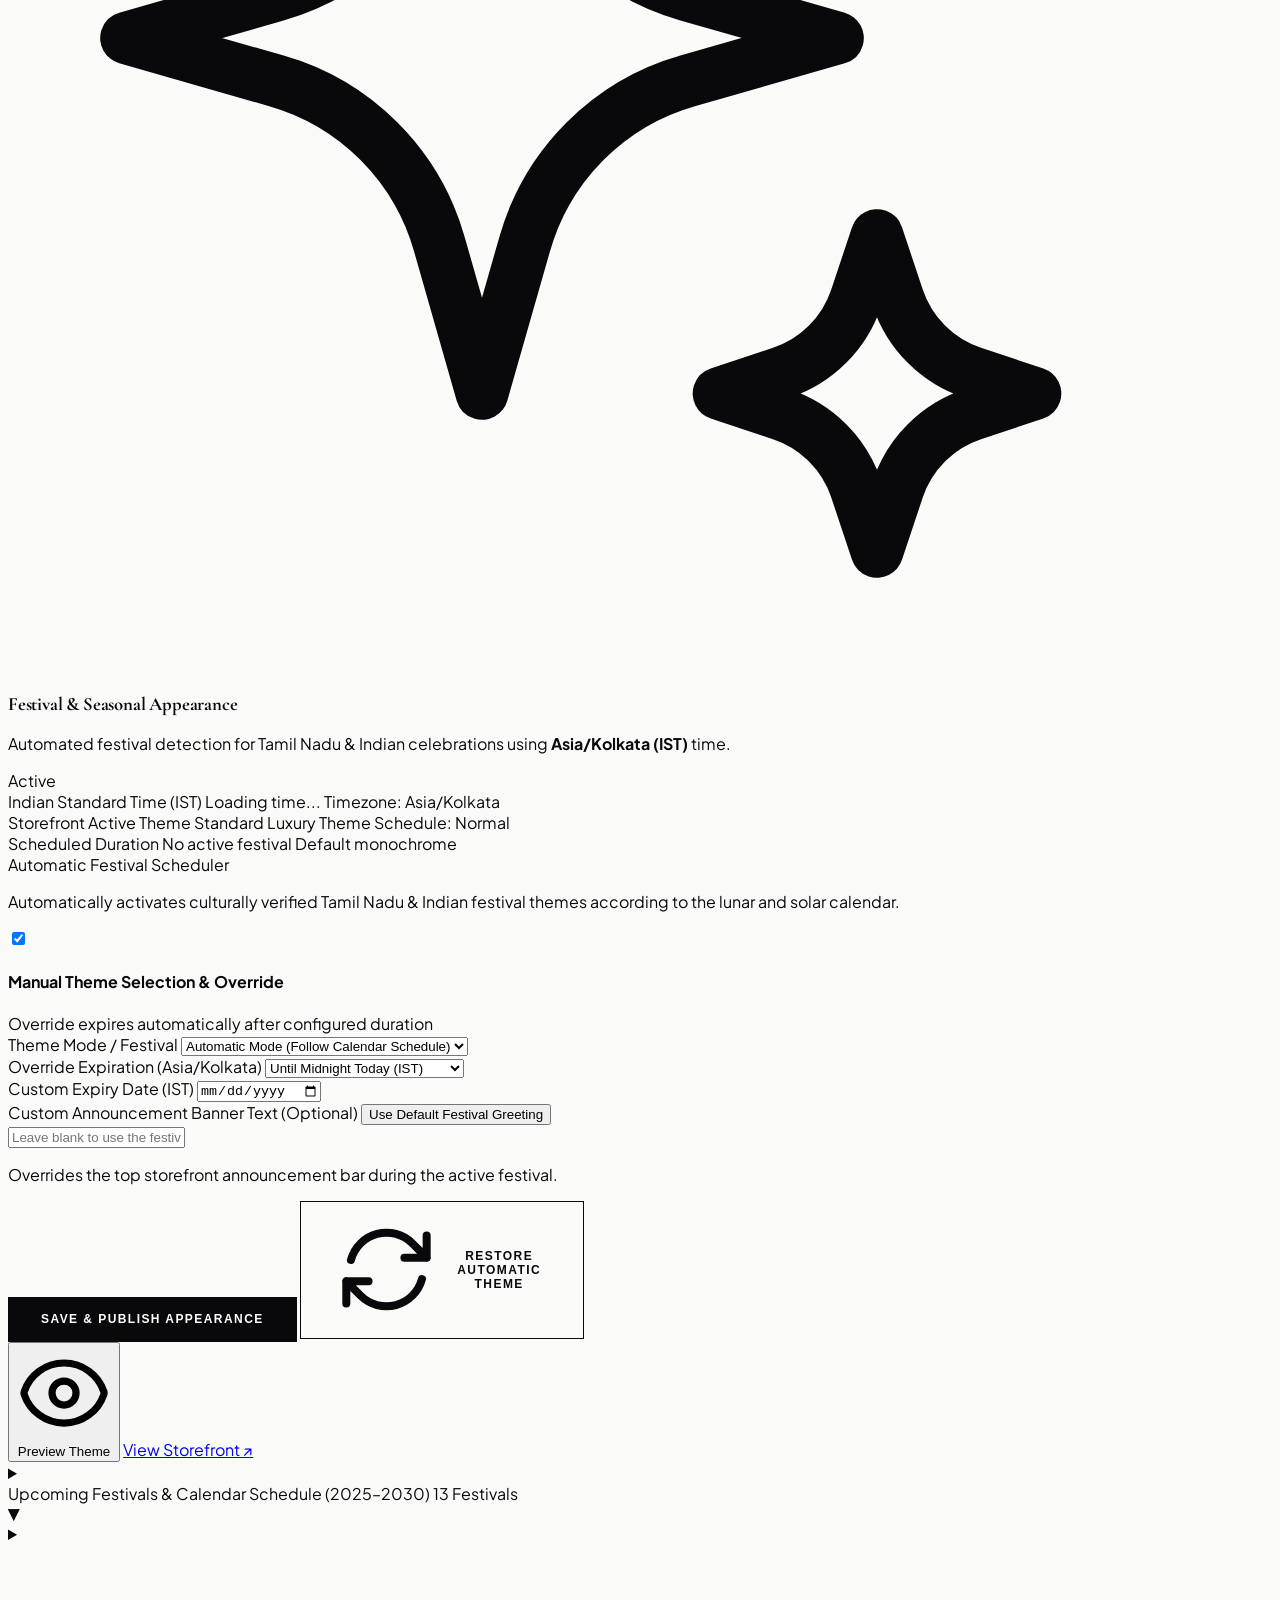
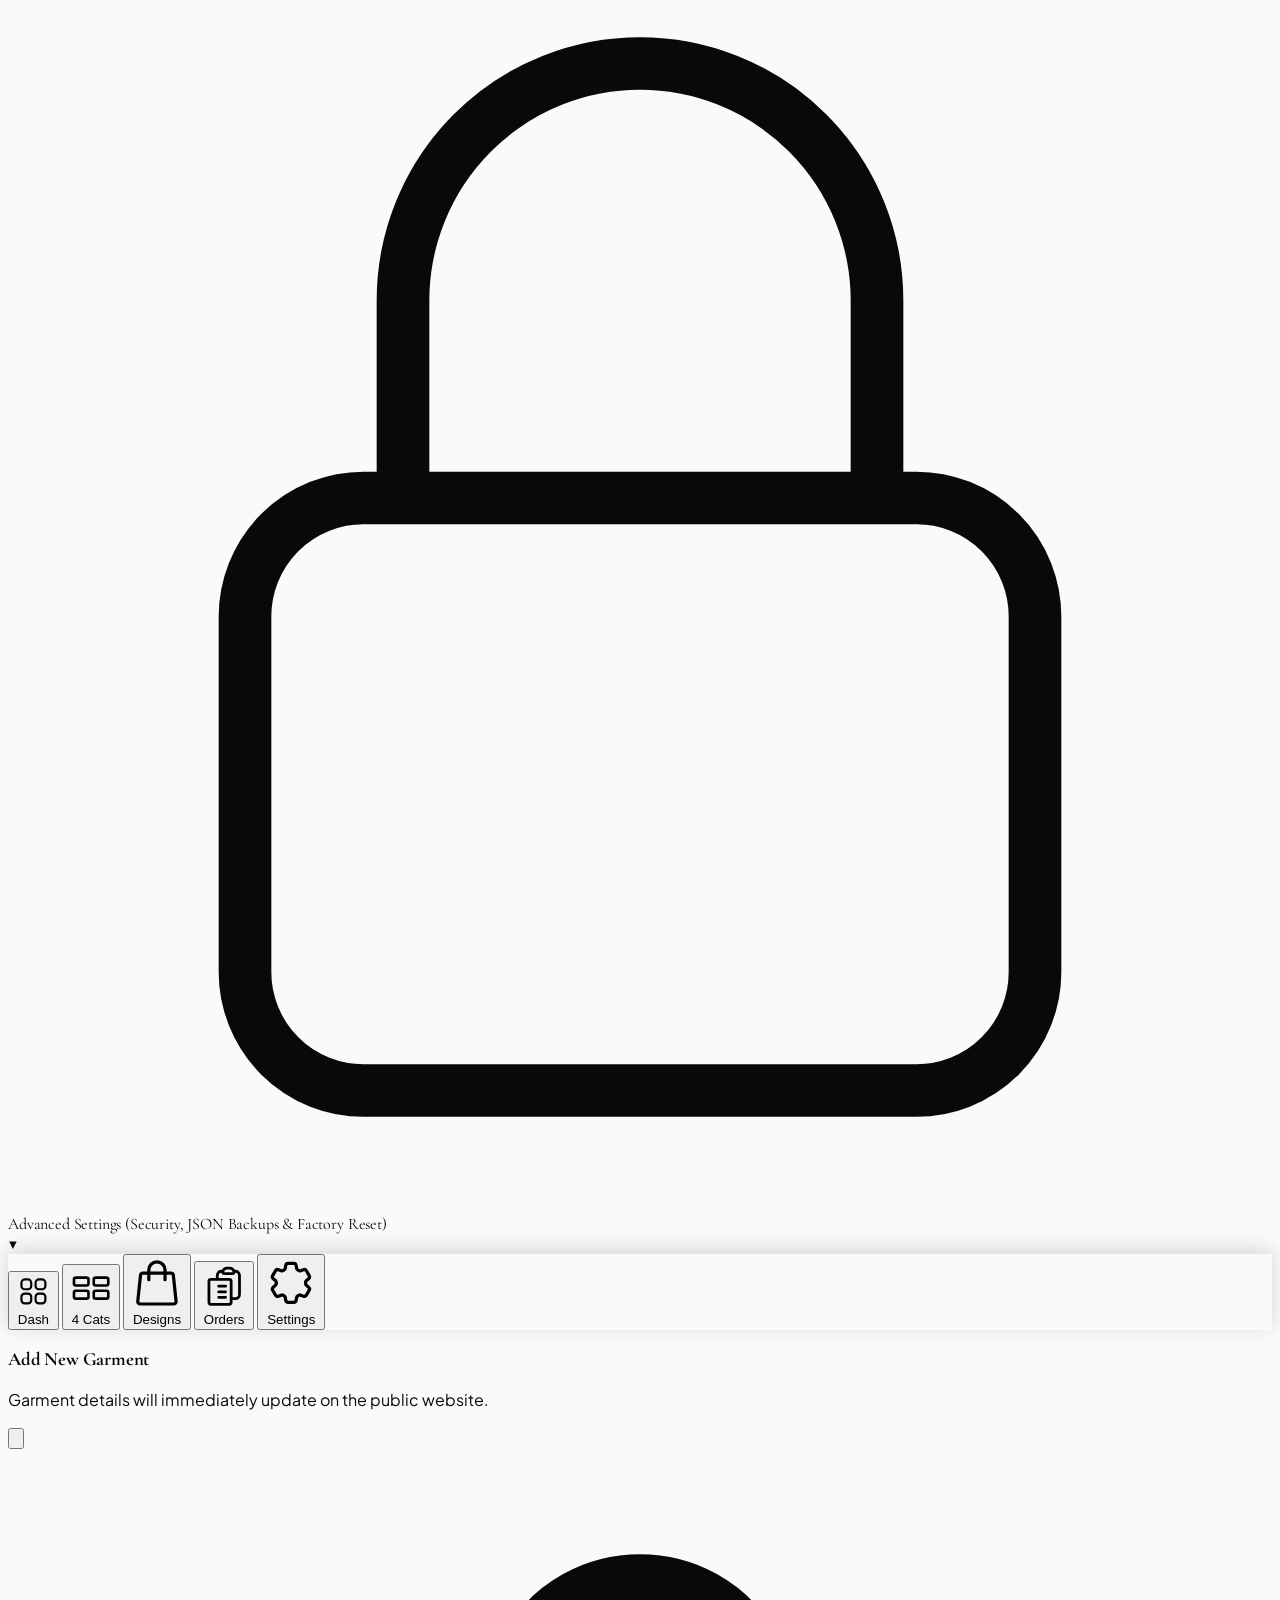
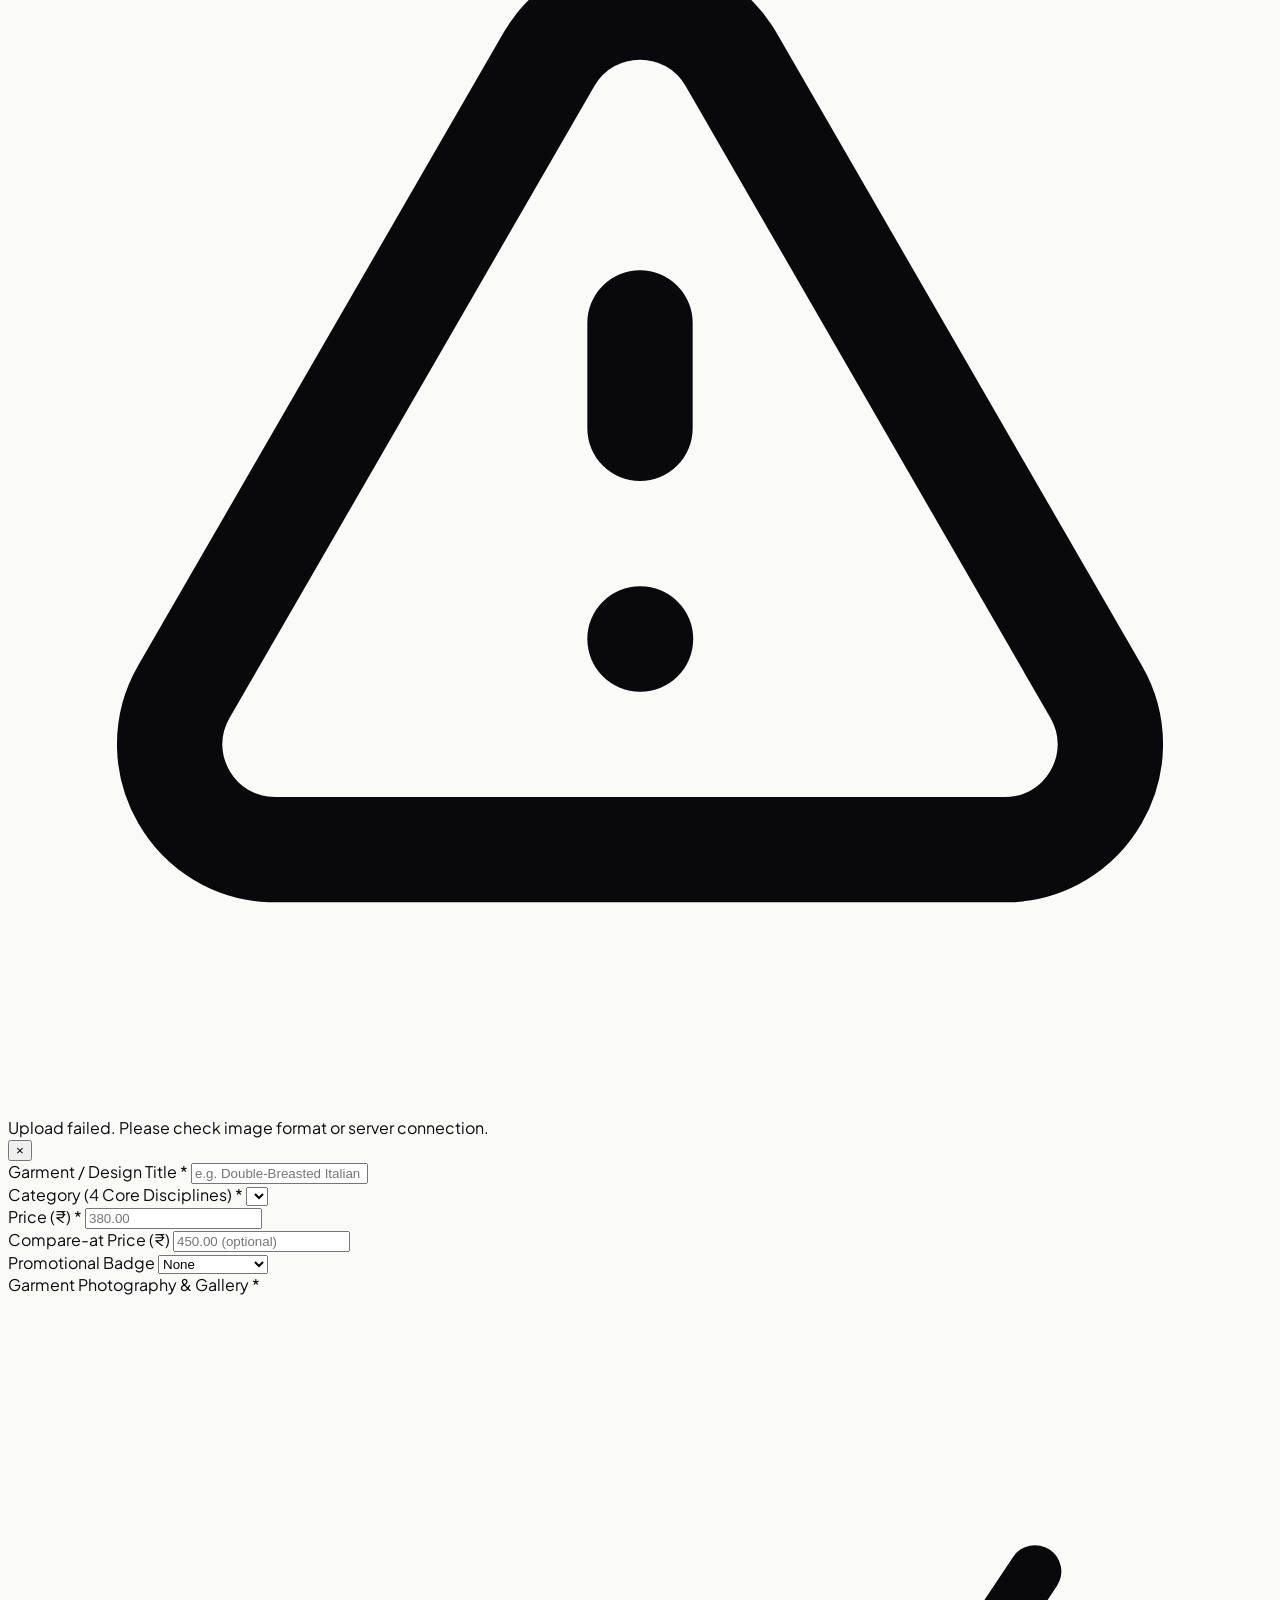
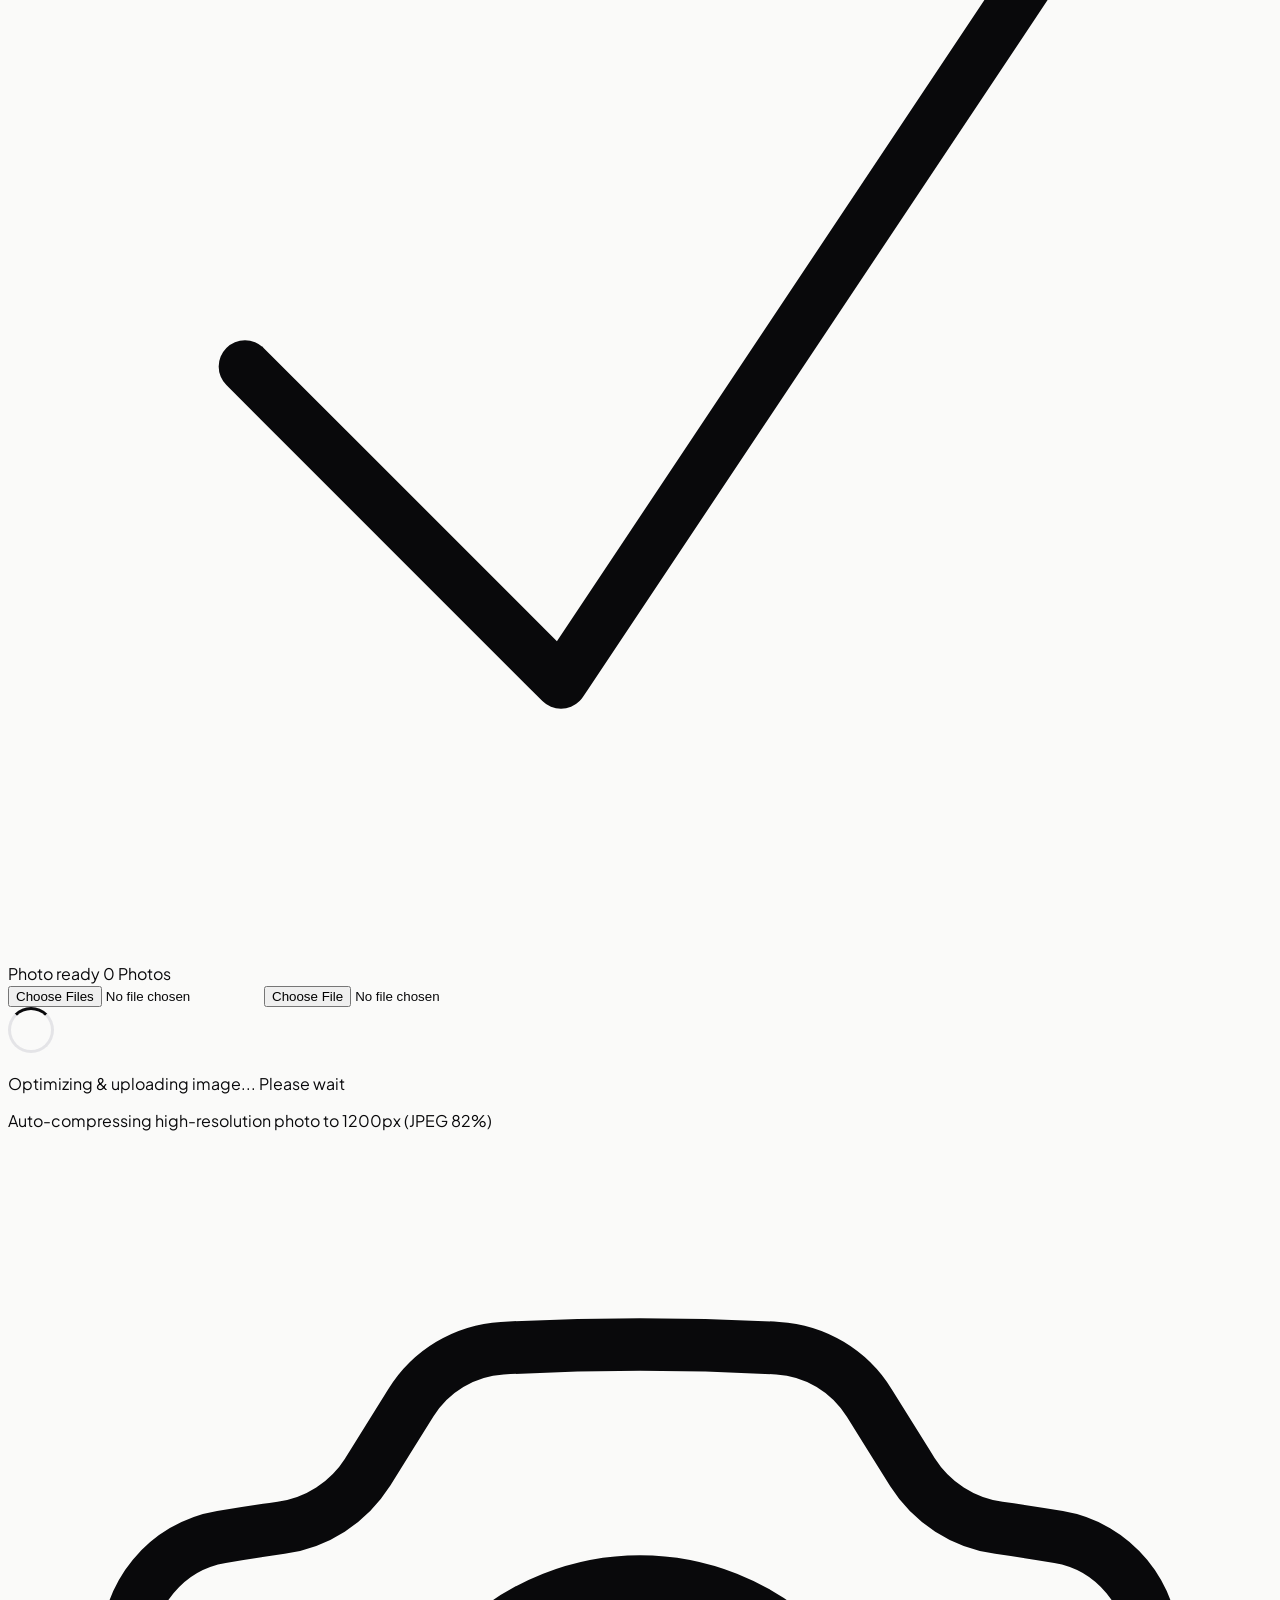
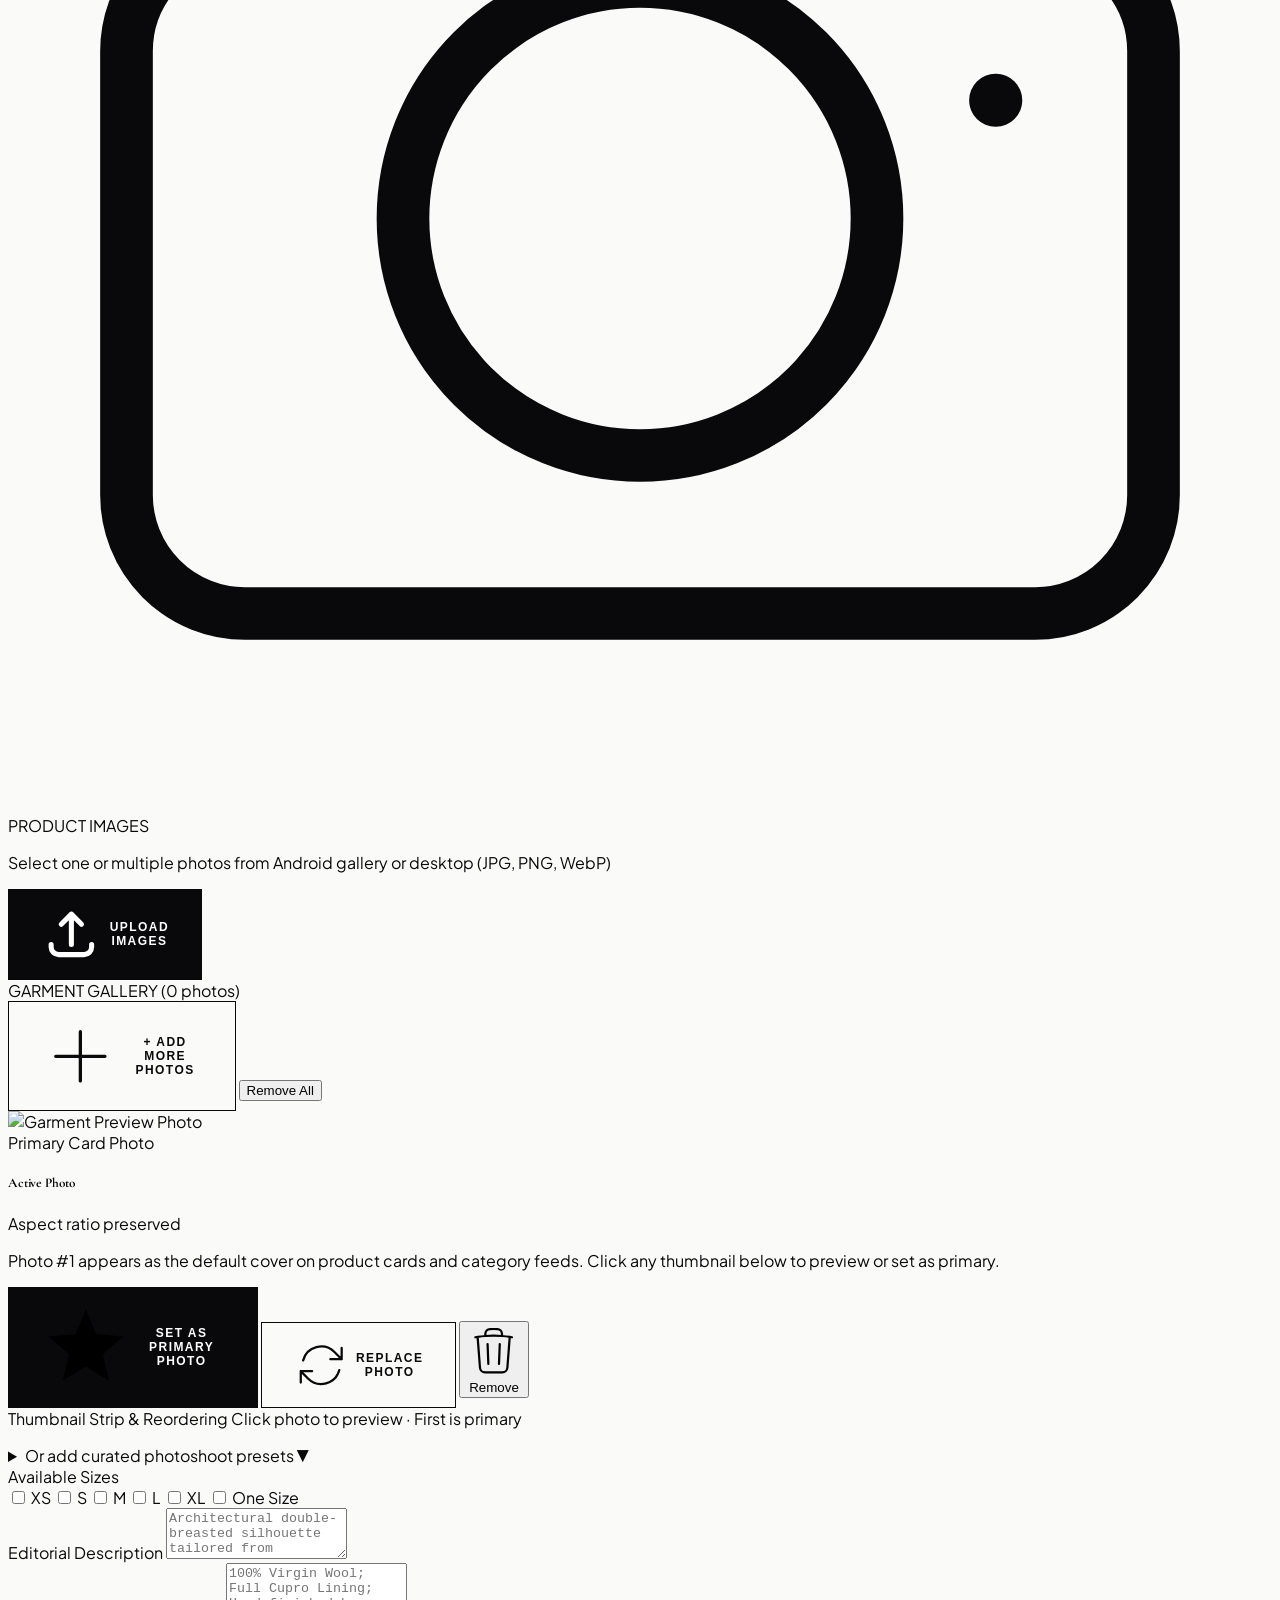
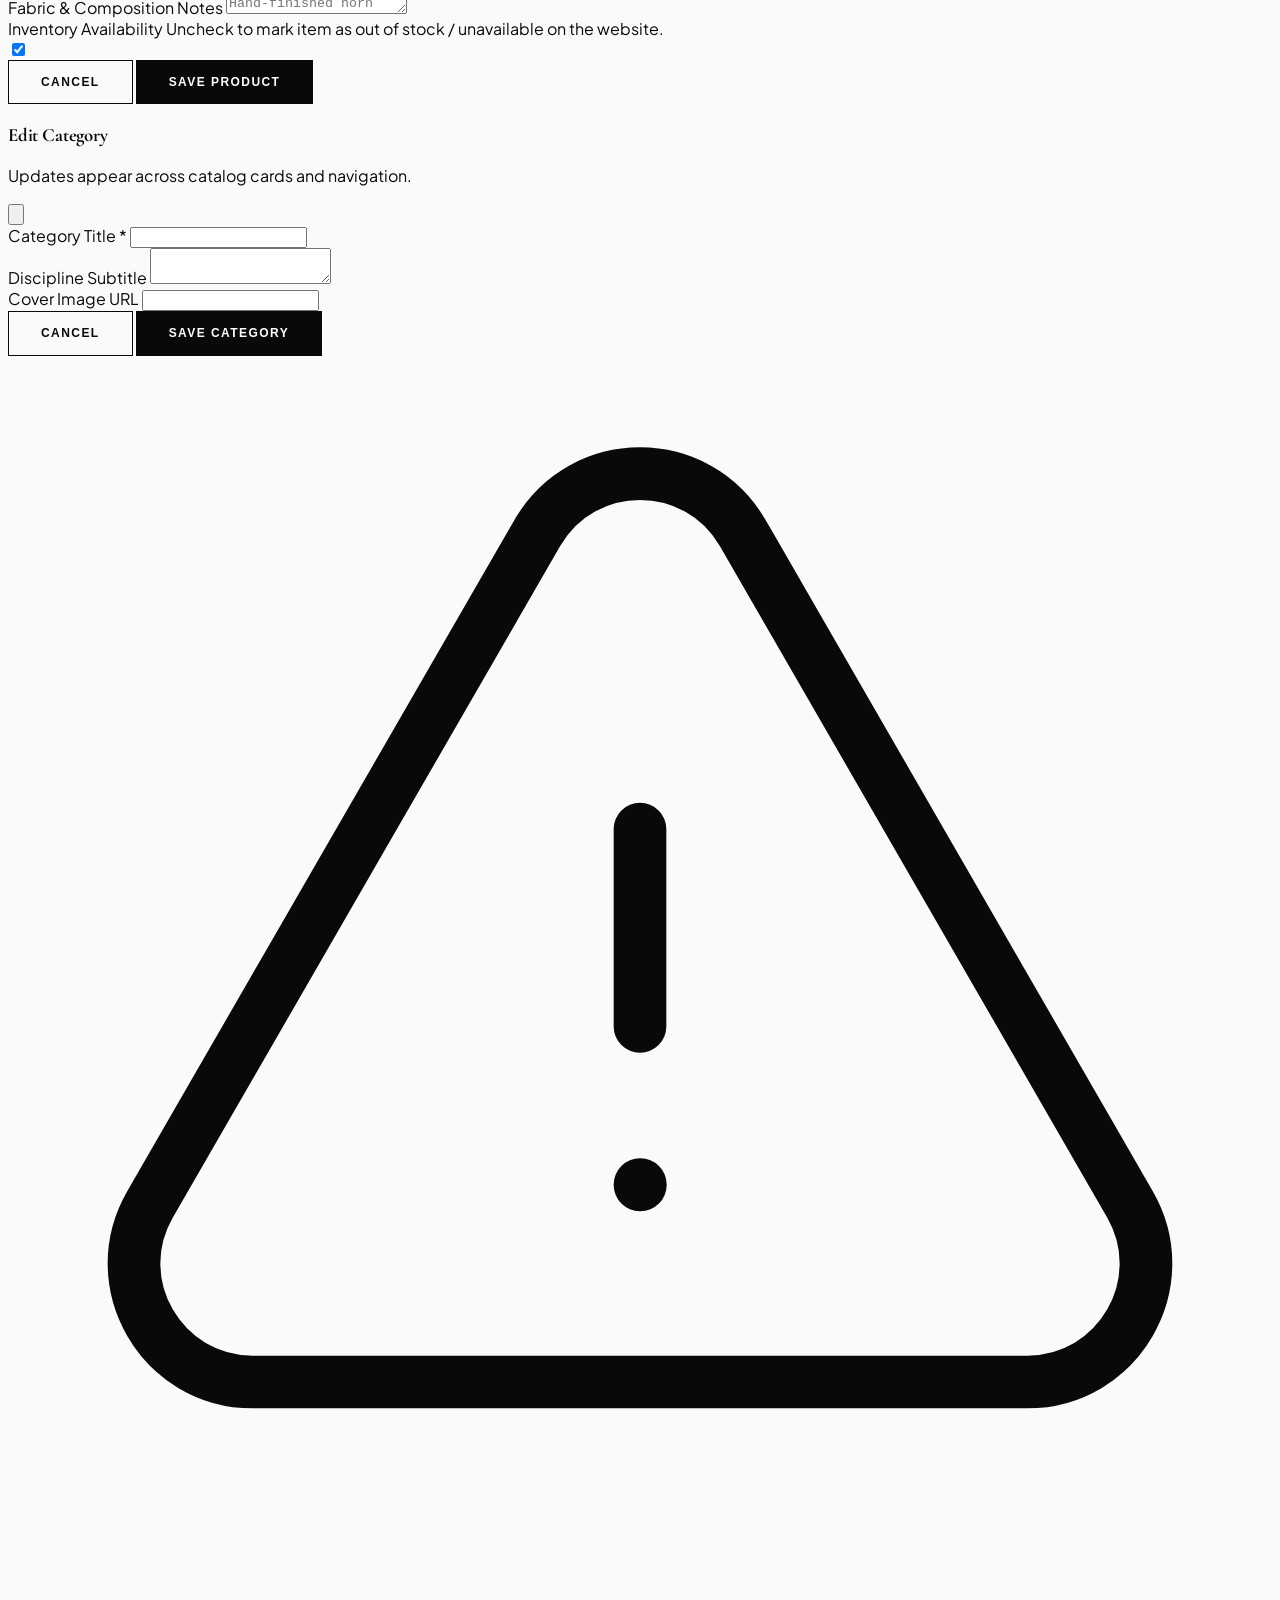
==== commit d7f2f759: "Updated website changes" ====
--- a/admin.html
+++ b/admin.html
@@ -1170,6 +1170,17 @@
 
         <!-- Product Form -->
         <form id="product-edit-form" onsubmit="Admin.handleProductSubmit(event)" class="space-y-6">
+          
+          <!-- Visual Error Feedback Banner (Displayed if compression, file reading, or network fails) -->
+          <div id="product-form-error-banner" class="hidden p-4 bg-rose-50 border border-rose-300 text-rose-800 text-xs font-medium rounded-none flex items-start gap-3">
+            <svg class="w-5 h-5 text-rose-600 flex-shrink-0 mt-0.5" fill="none" stroke="currentColor" viewBox="0 0 24 24">
+              <path stroke-linecap="round" stroke-linejoin="round" stroke-width="2" d="M12 9v2m0 4h.01m-6.938 4h13.856c1.54 0 2.502-1.667 1.732-3L13.732 4c-.77-1.333-2.694-1.333-3.464 0L3.34 16c-.77 1.333.192 3 1.732 3z" />
+            </svg>
+            <div class="flex-1">
+              <span id="product-form-error-message" class="block leading-relaxed">Upload failed. Please check image format or server connection.</span>
+            </div>
+            <button type="button" onclick="Admin.clearProductFormError()" class="text-rose-500 hover:text-rose-950 font-bold text-base px-1 leading-none" aria-label="Dismiss error">×</button>
+          </div>
           
           <div class="grid grid-cols-1 sm:grid-cols-2 gap-6">
             <div>
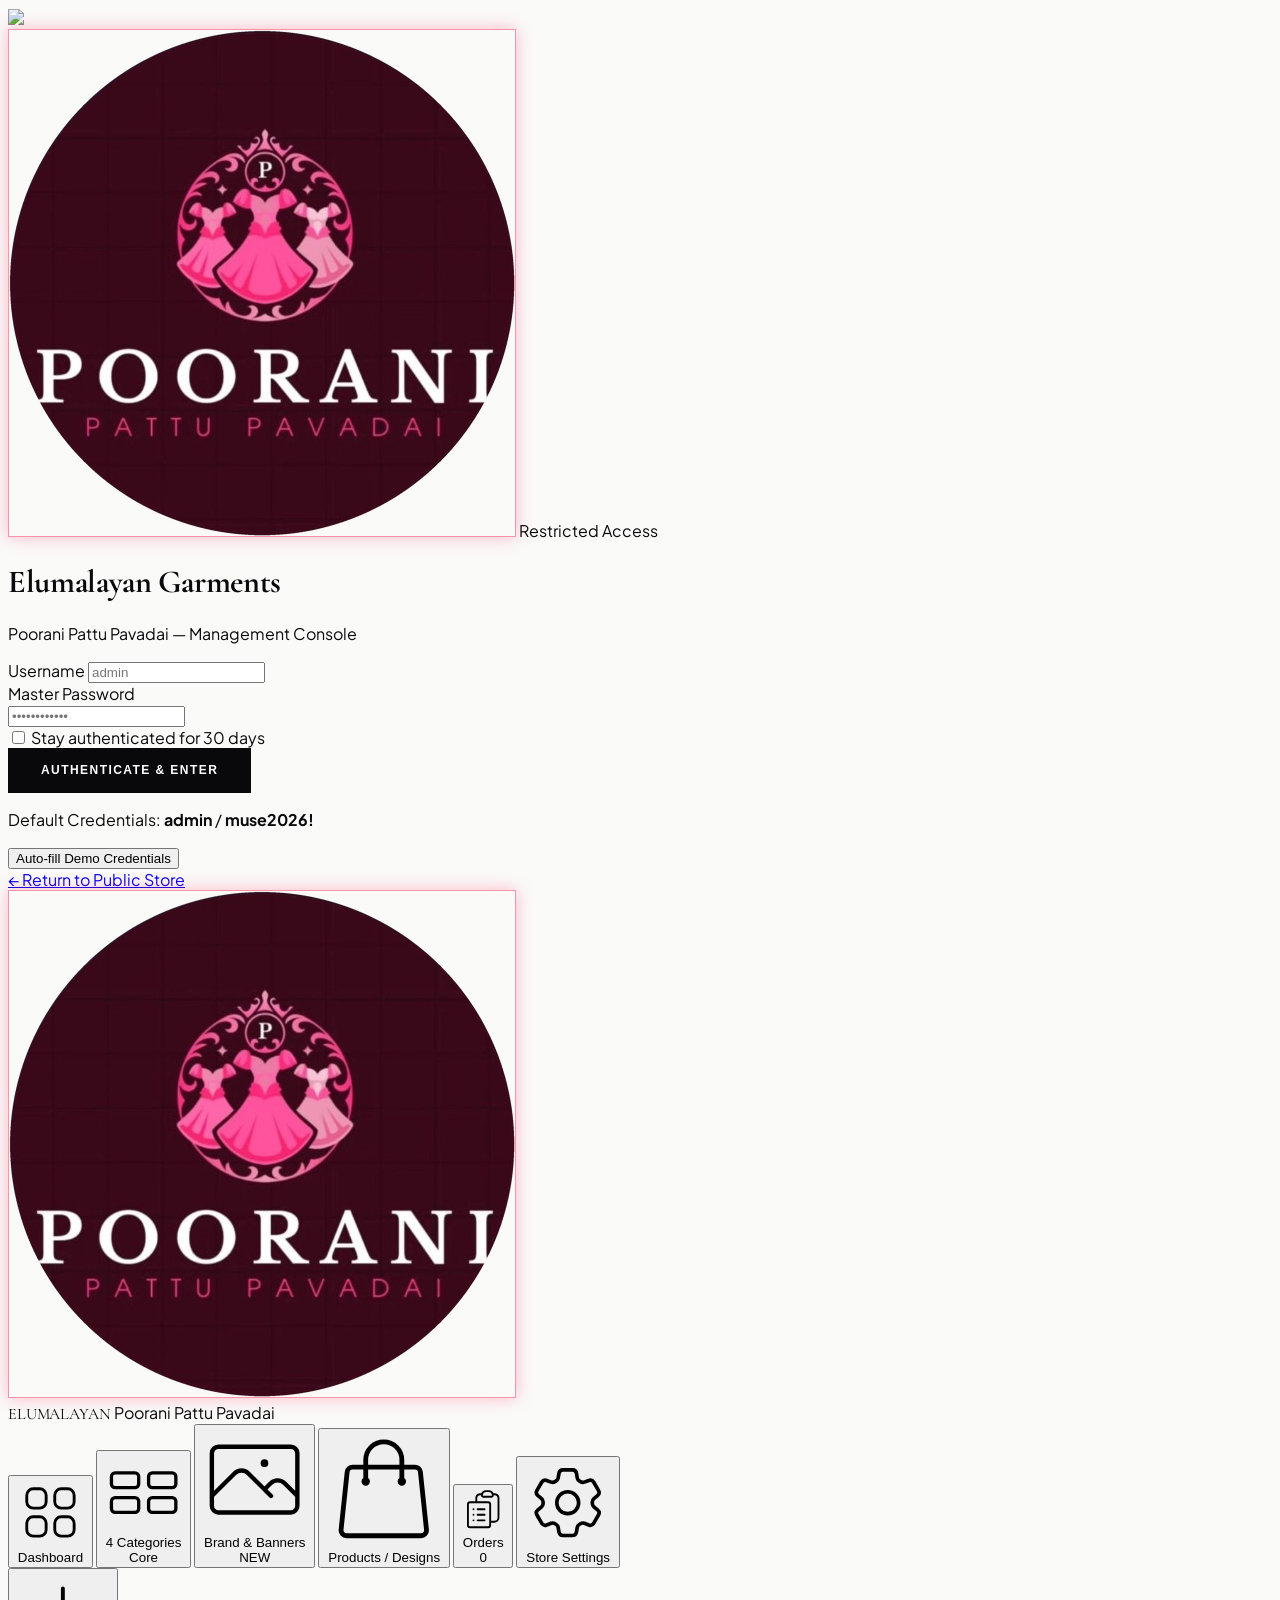
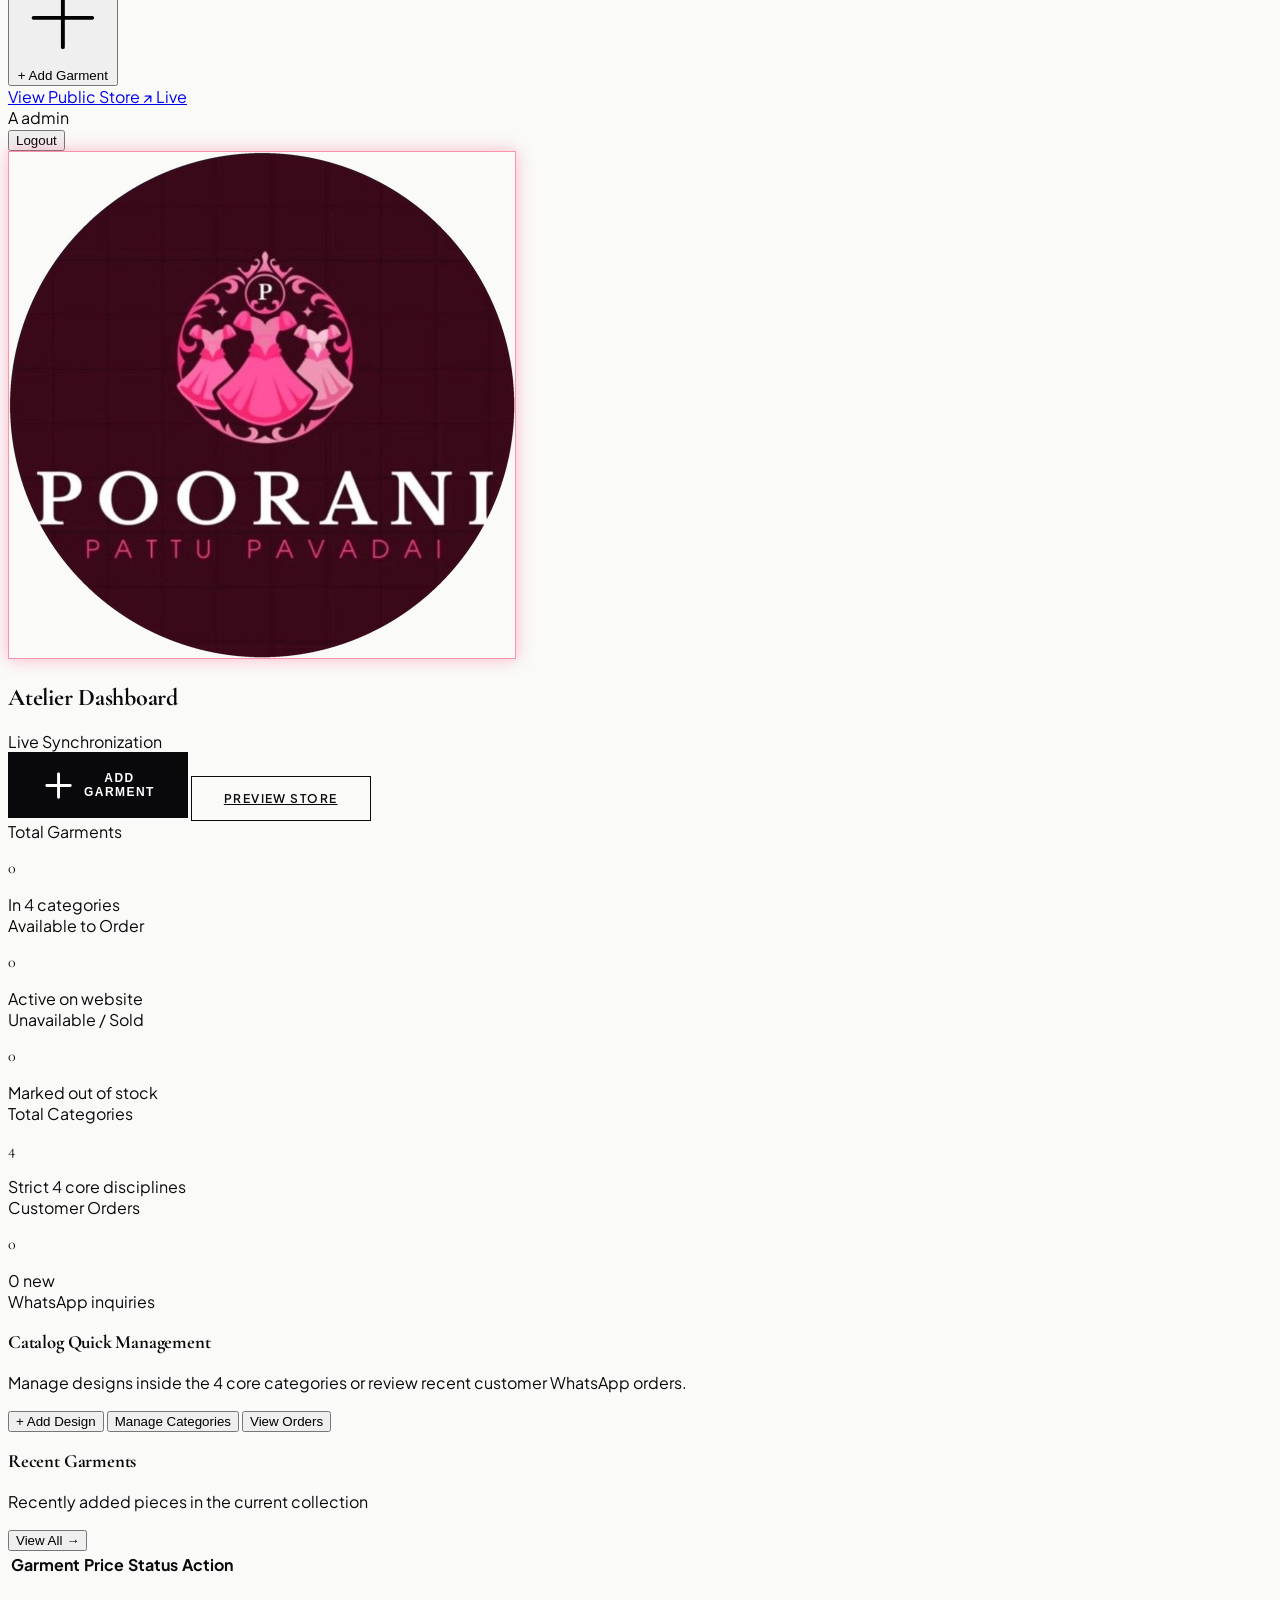
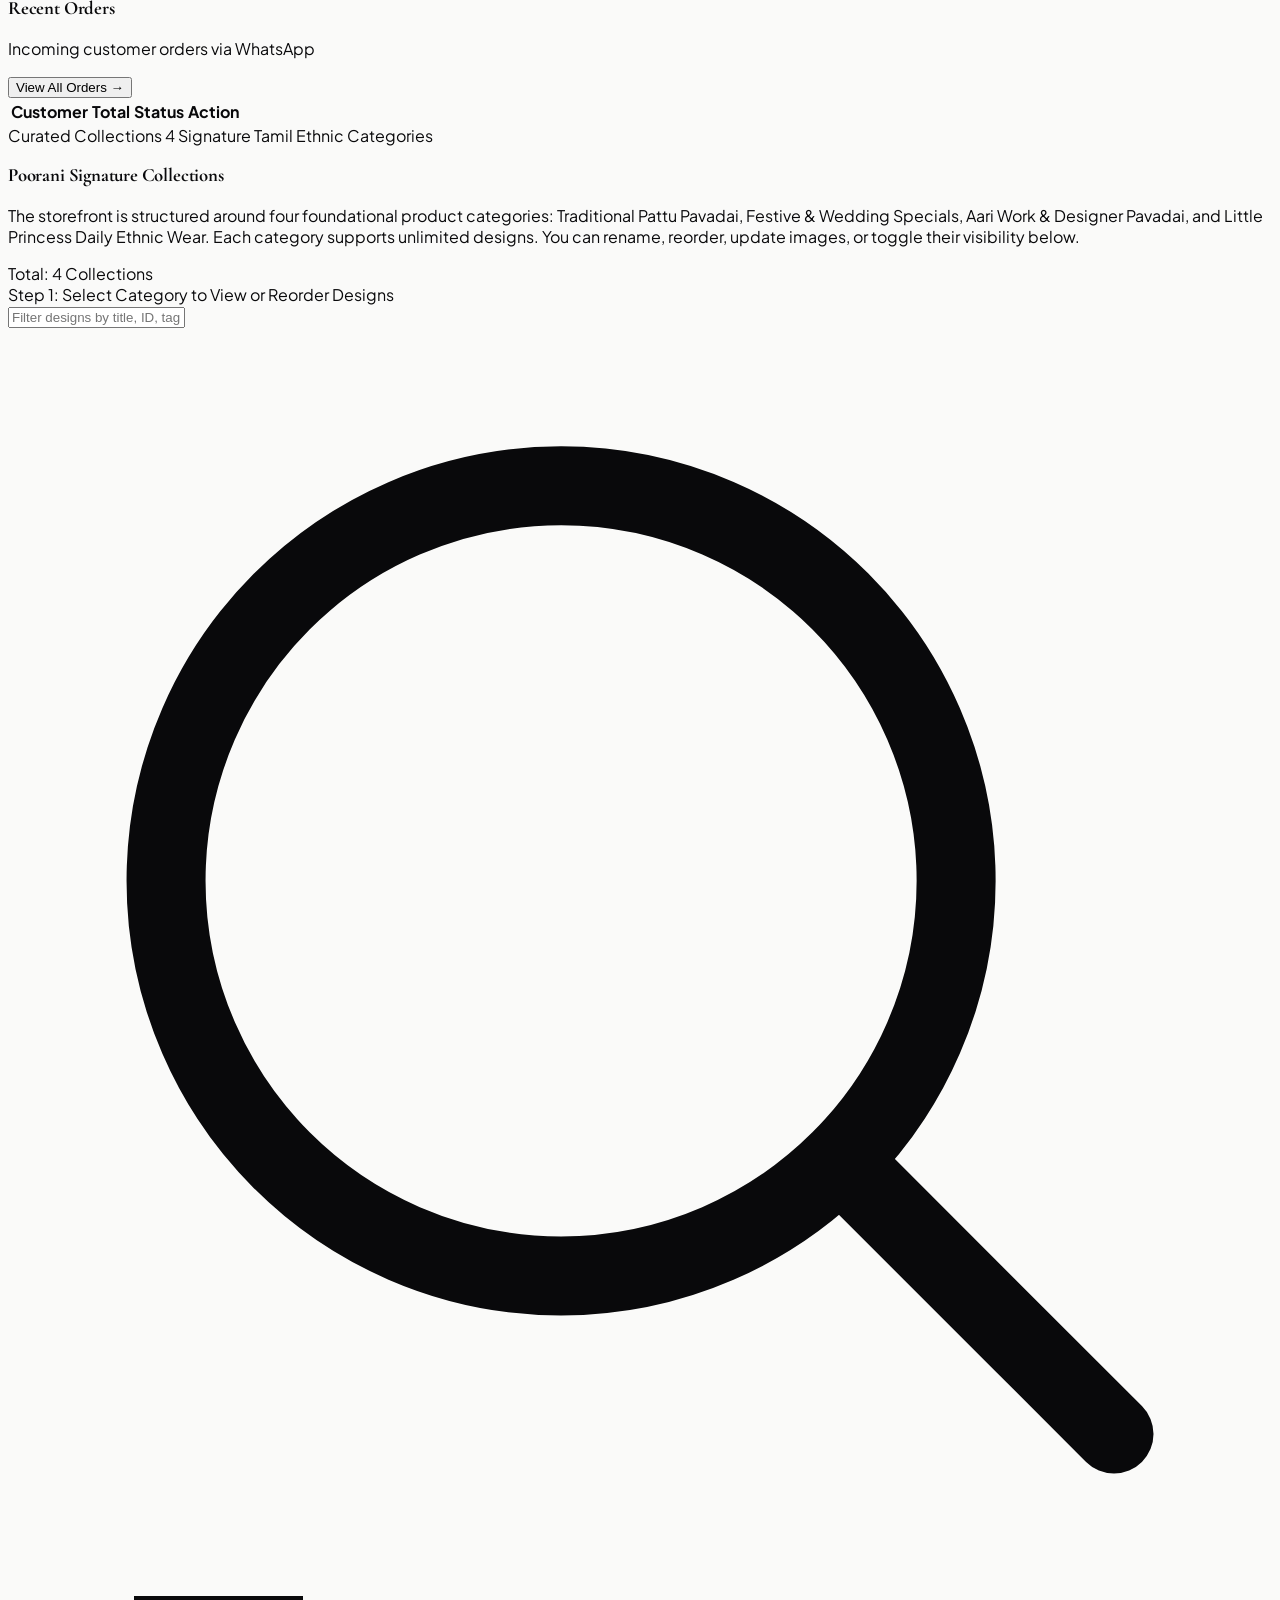
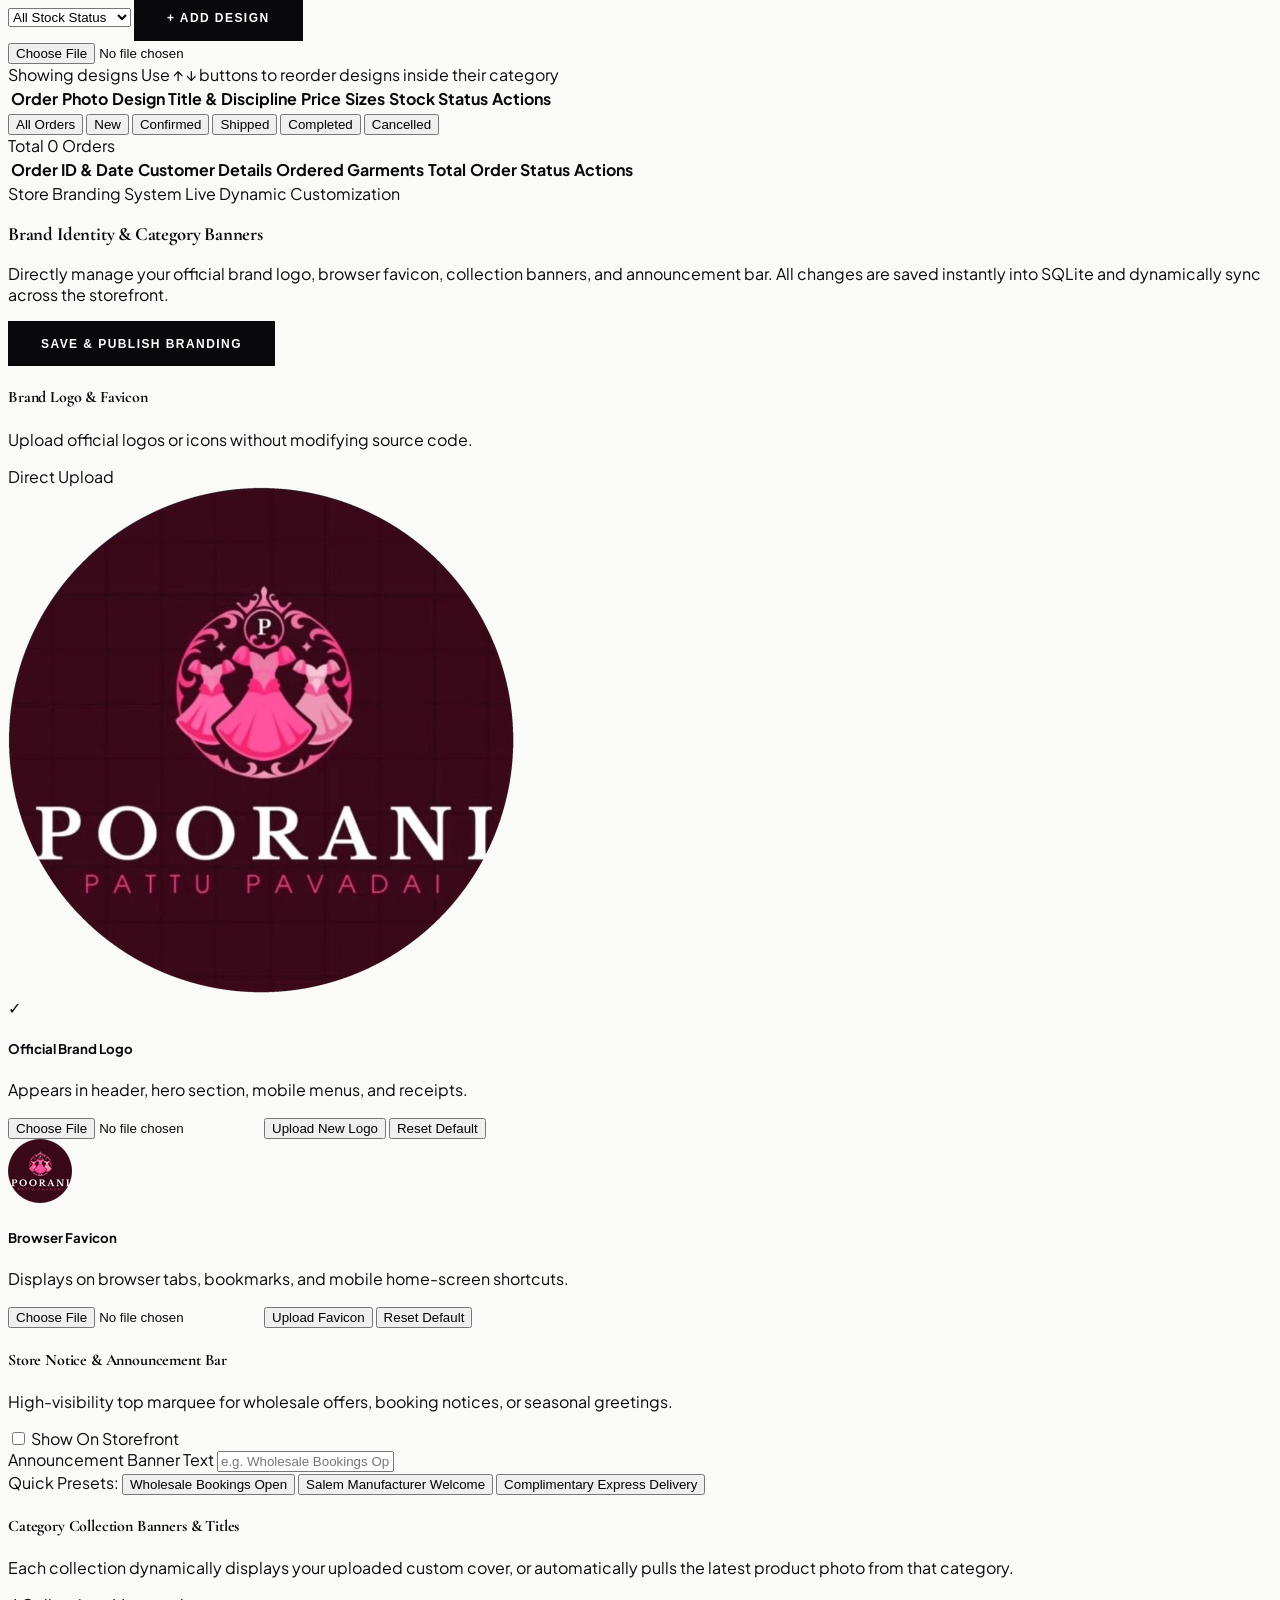
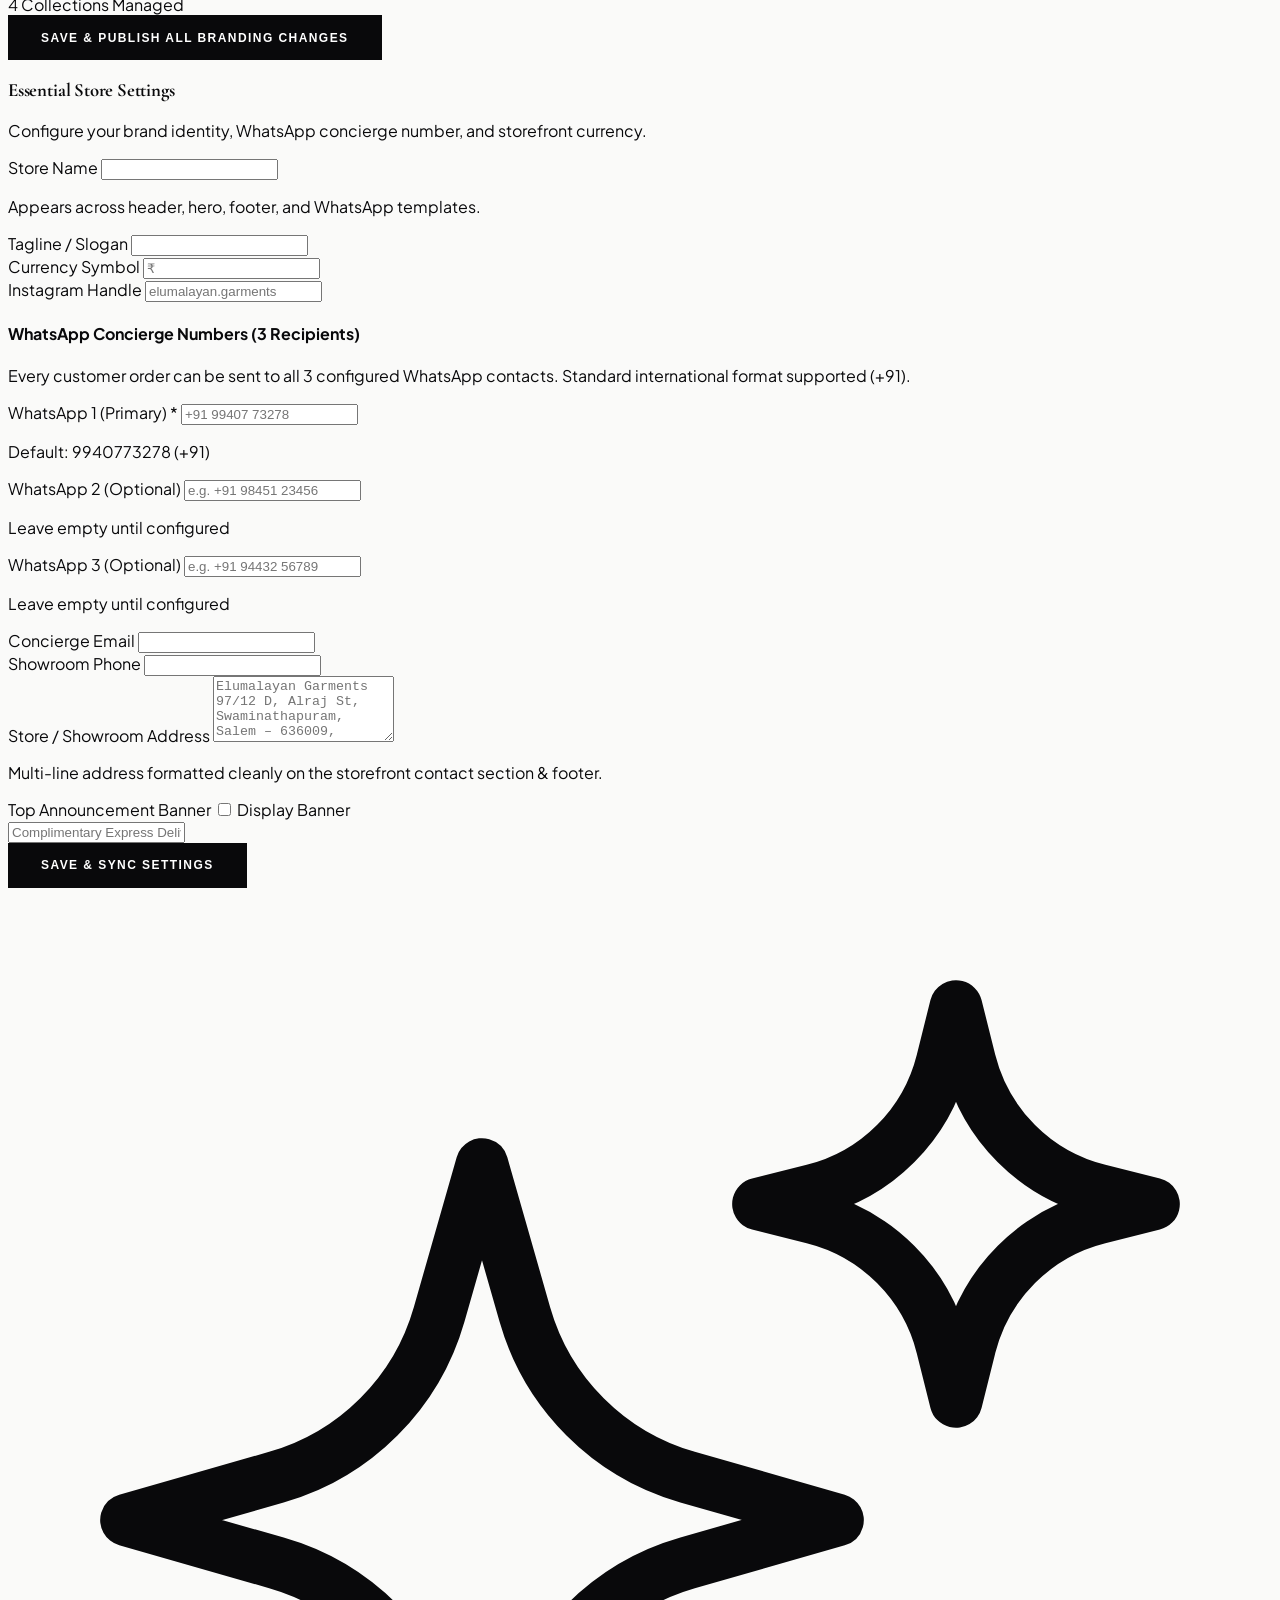
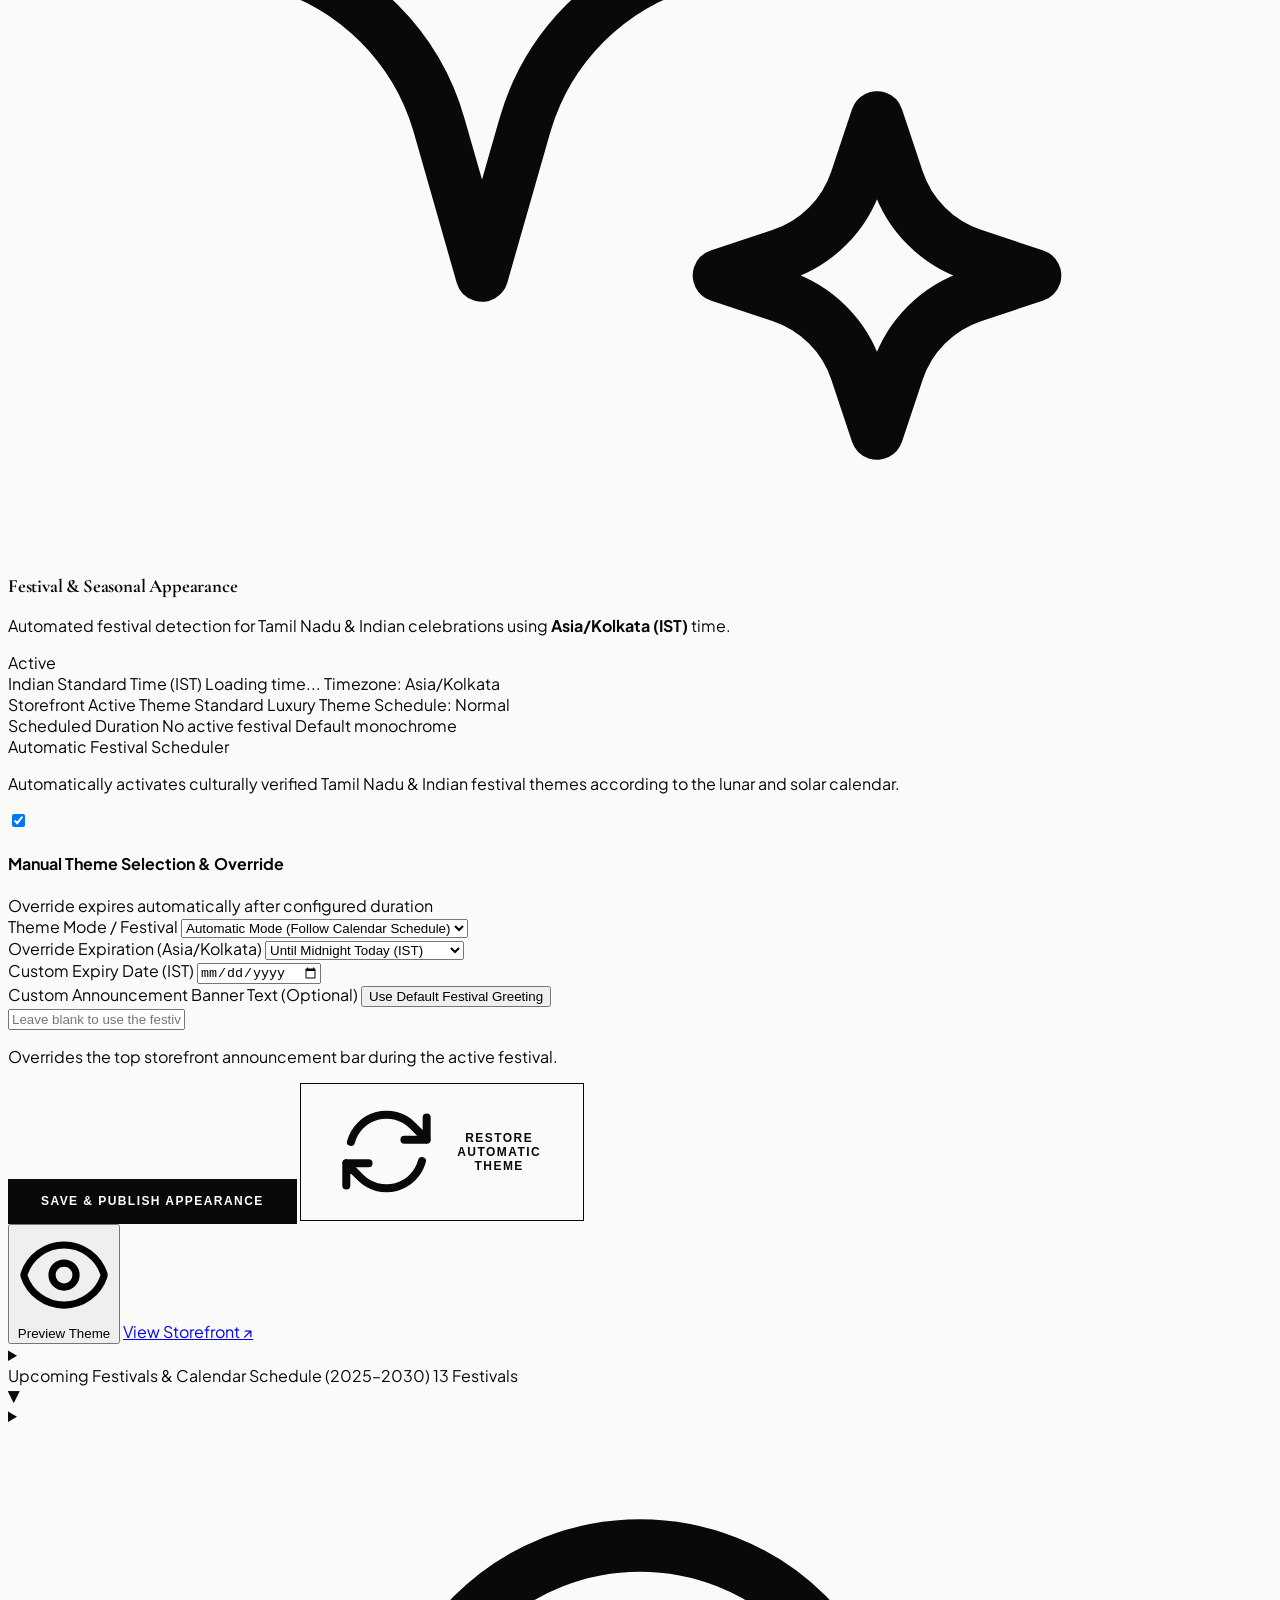
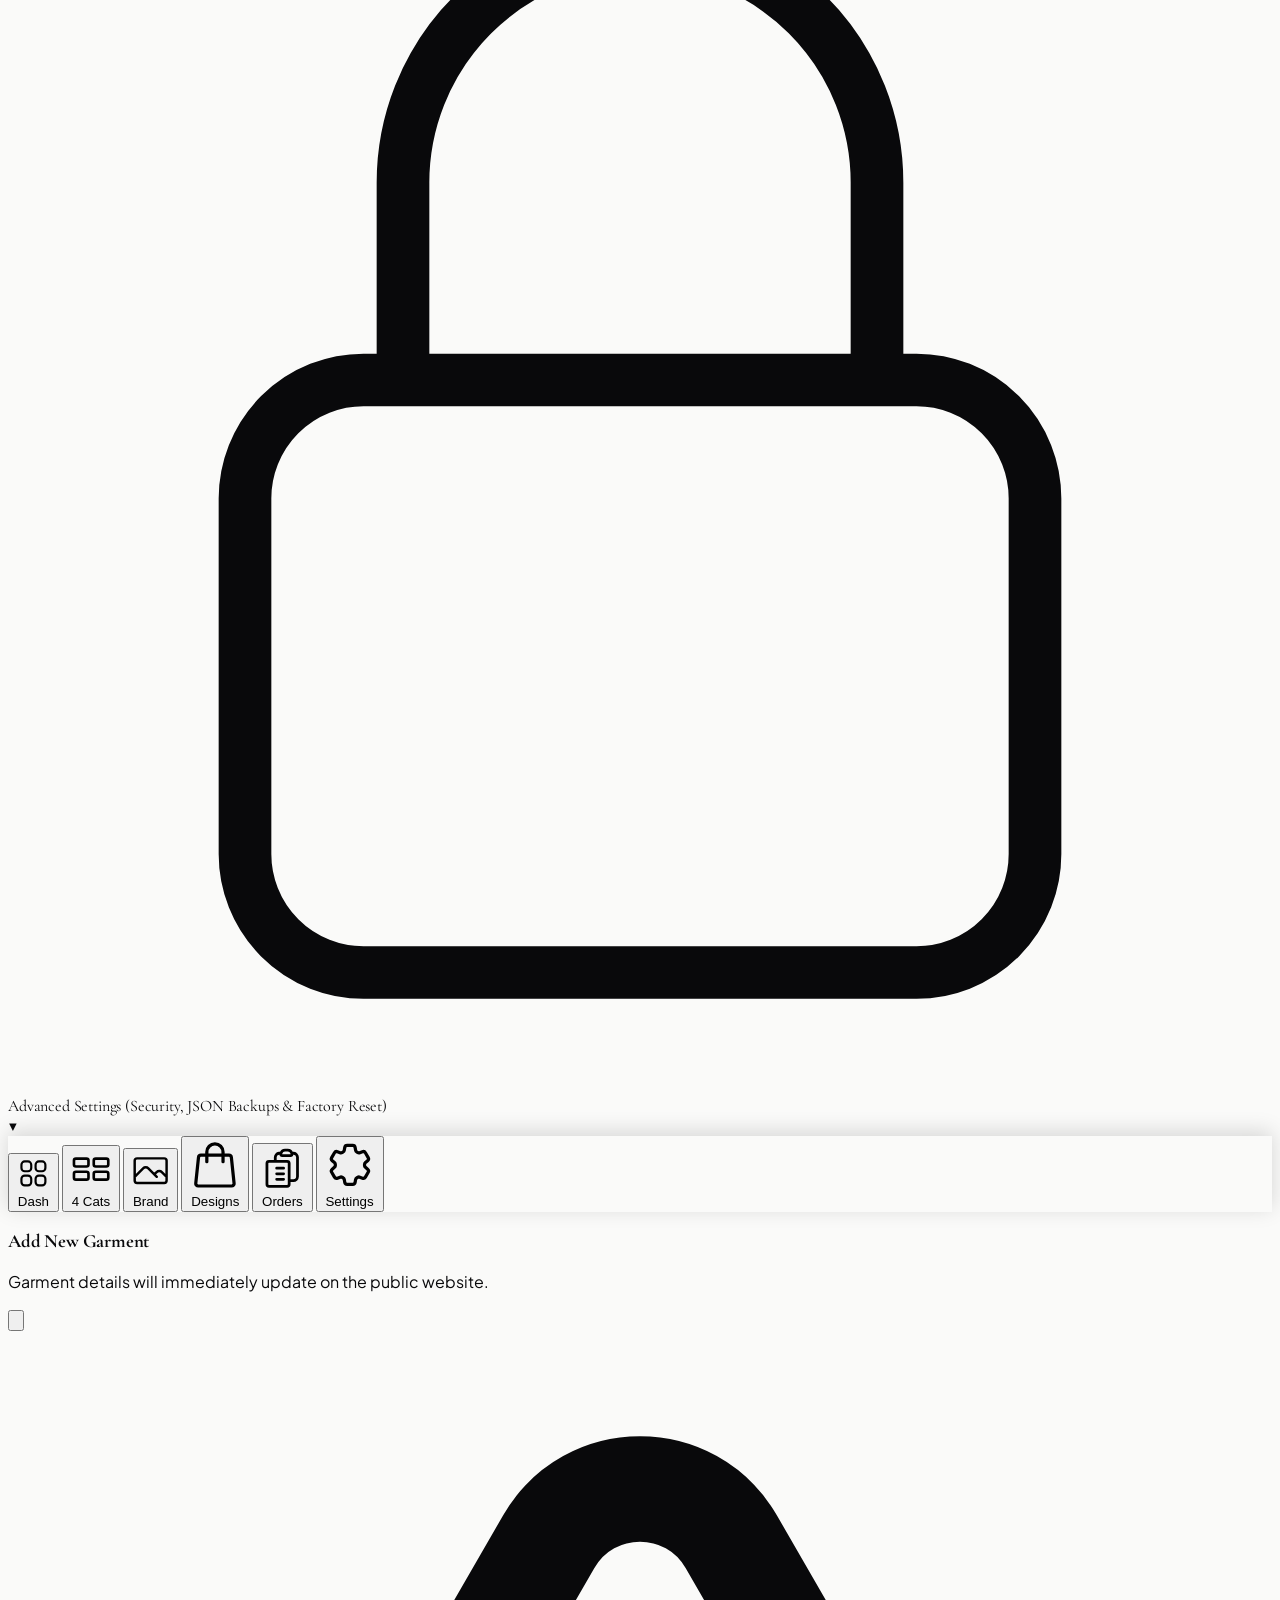
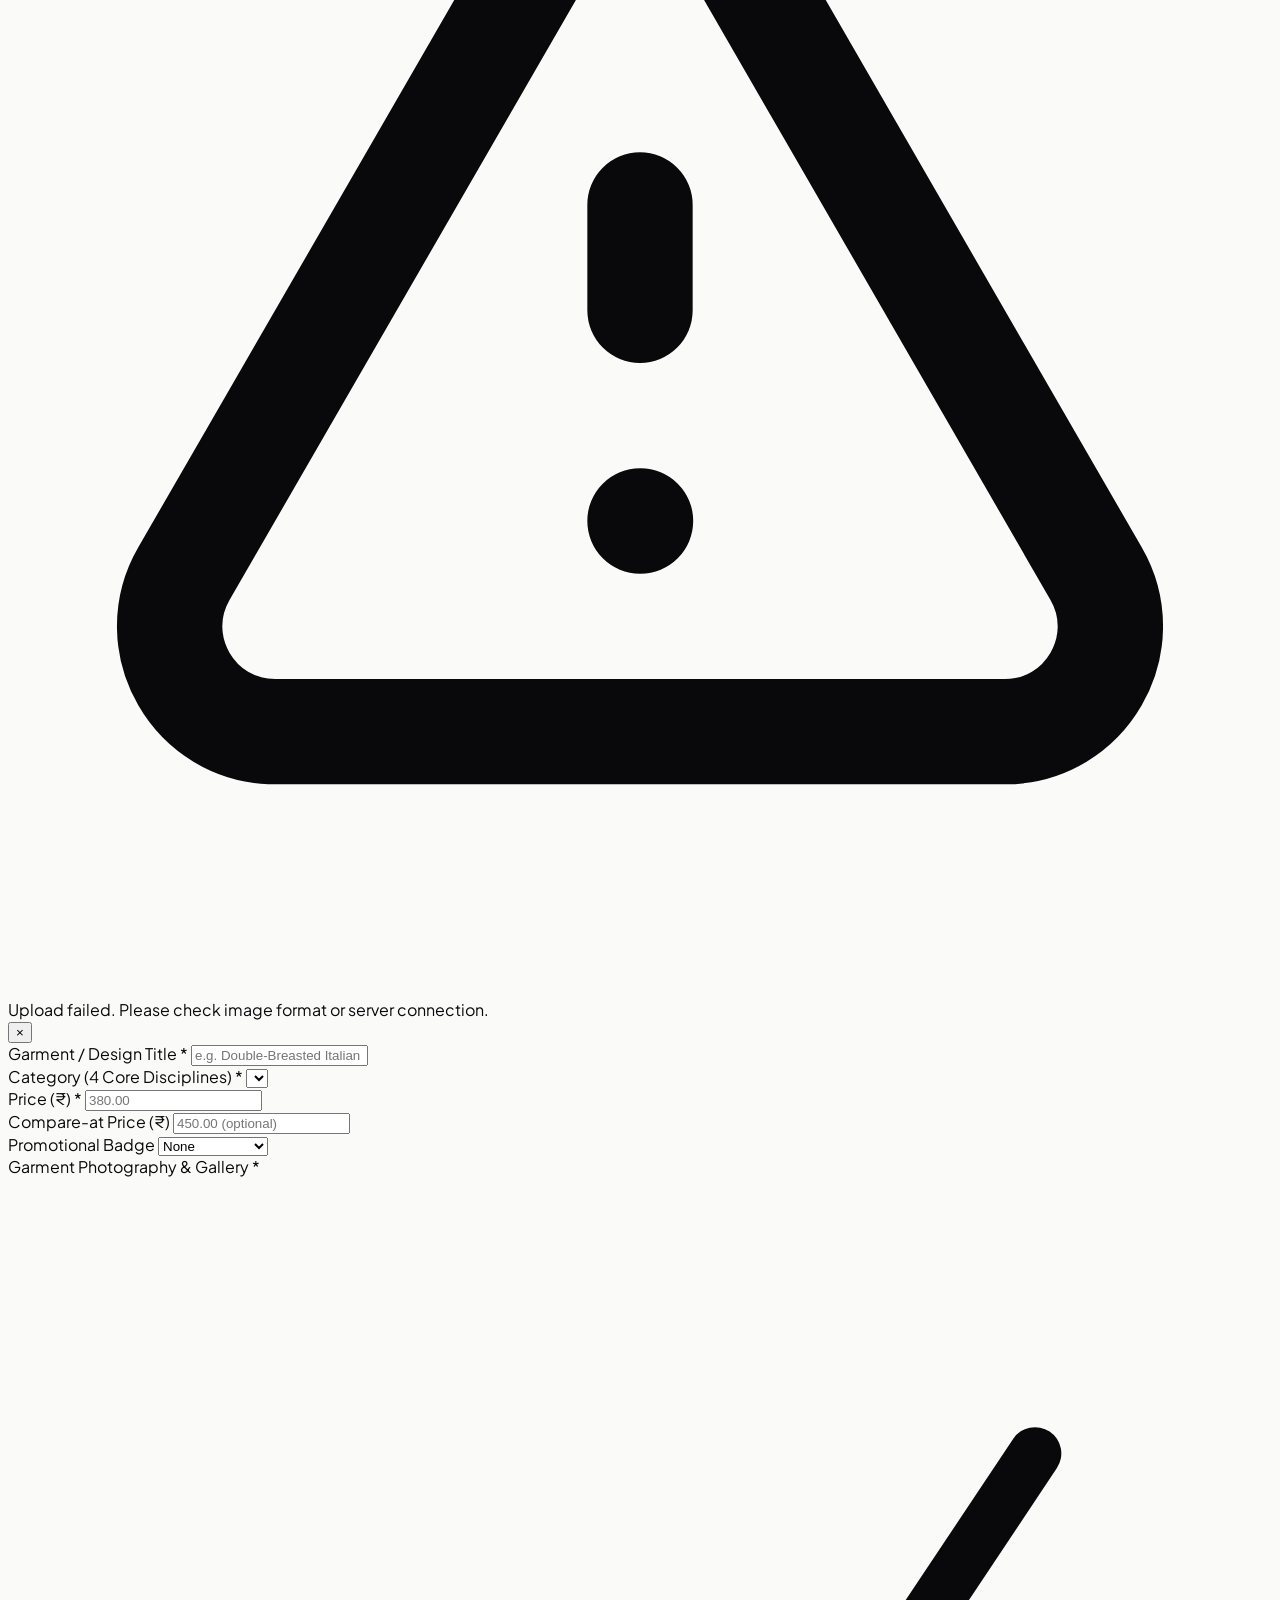
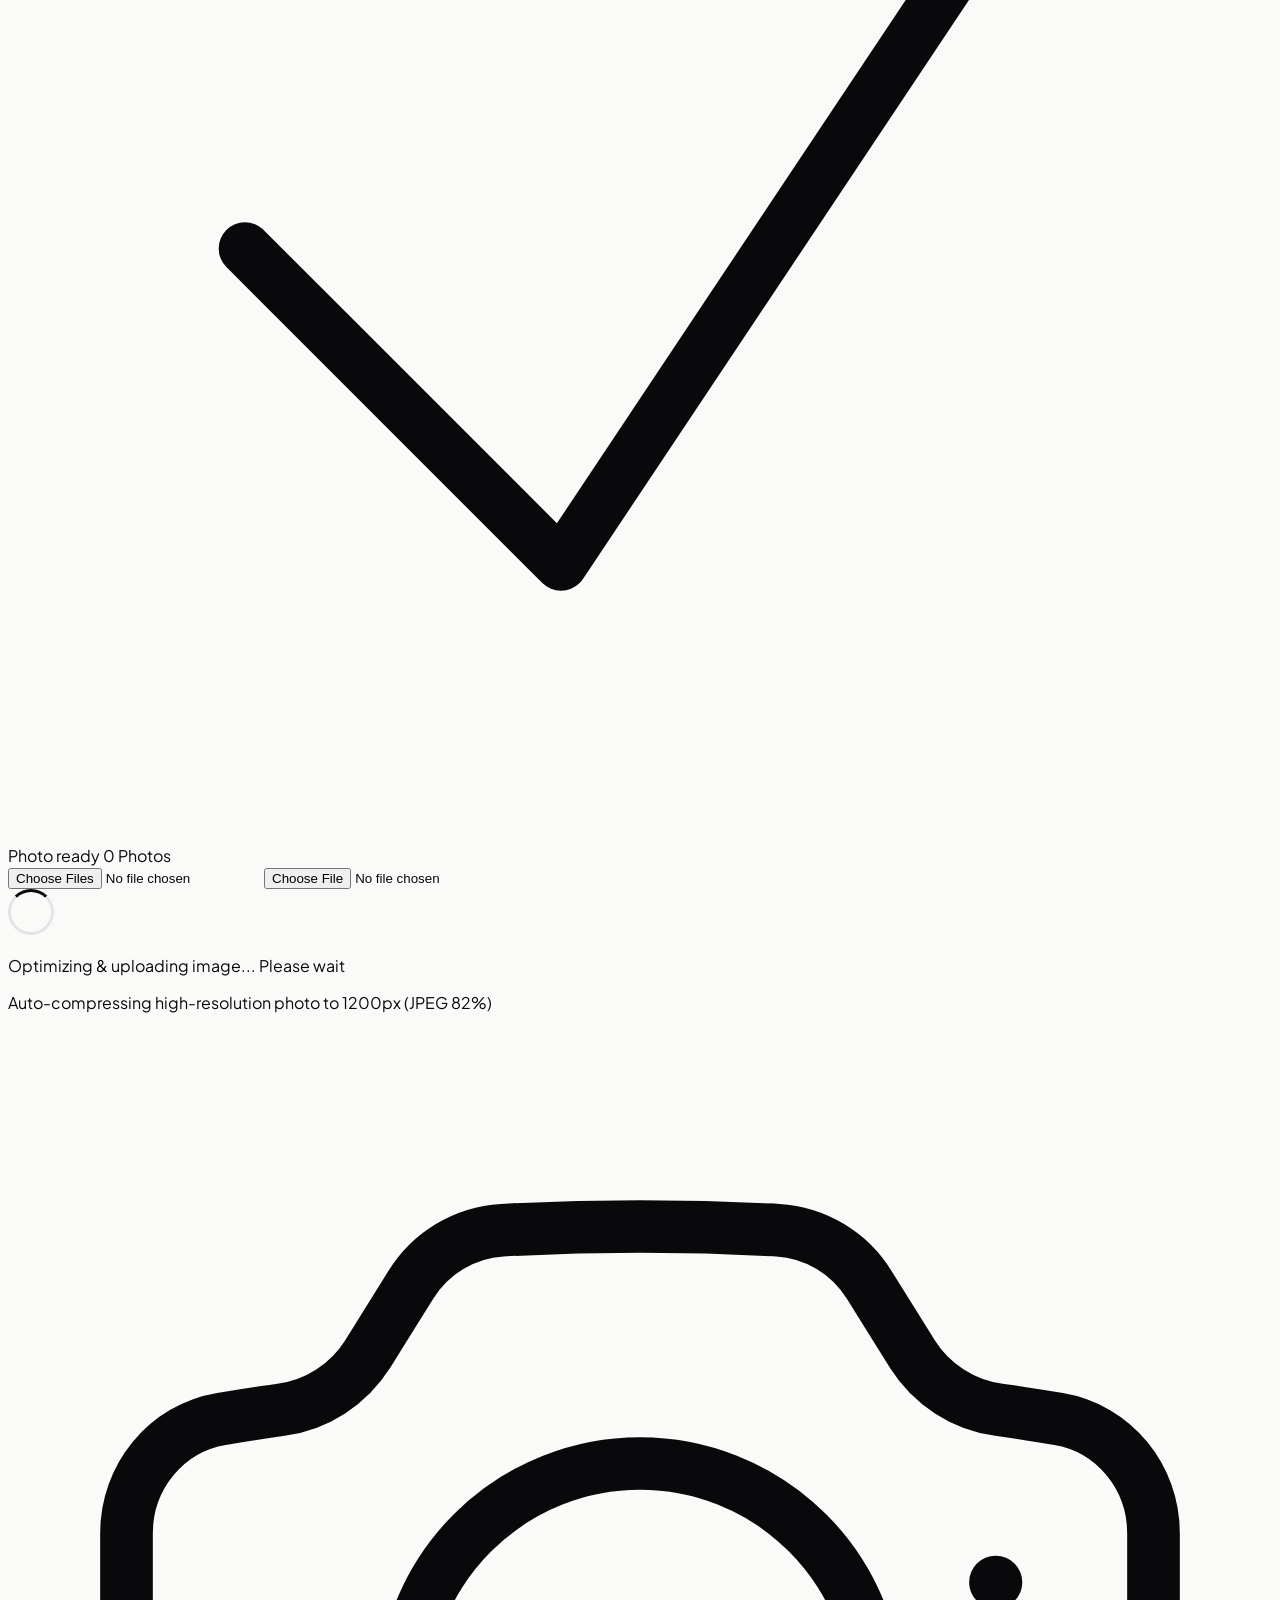
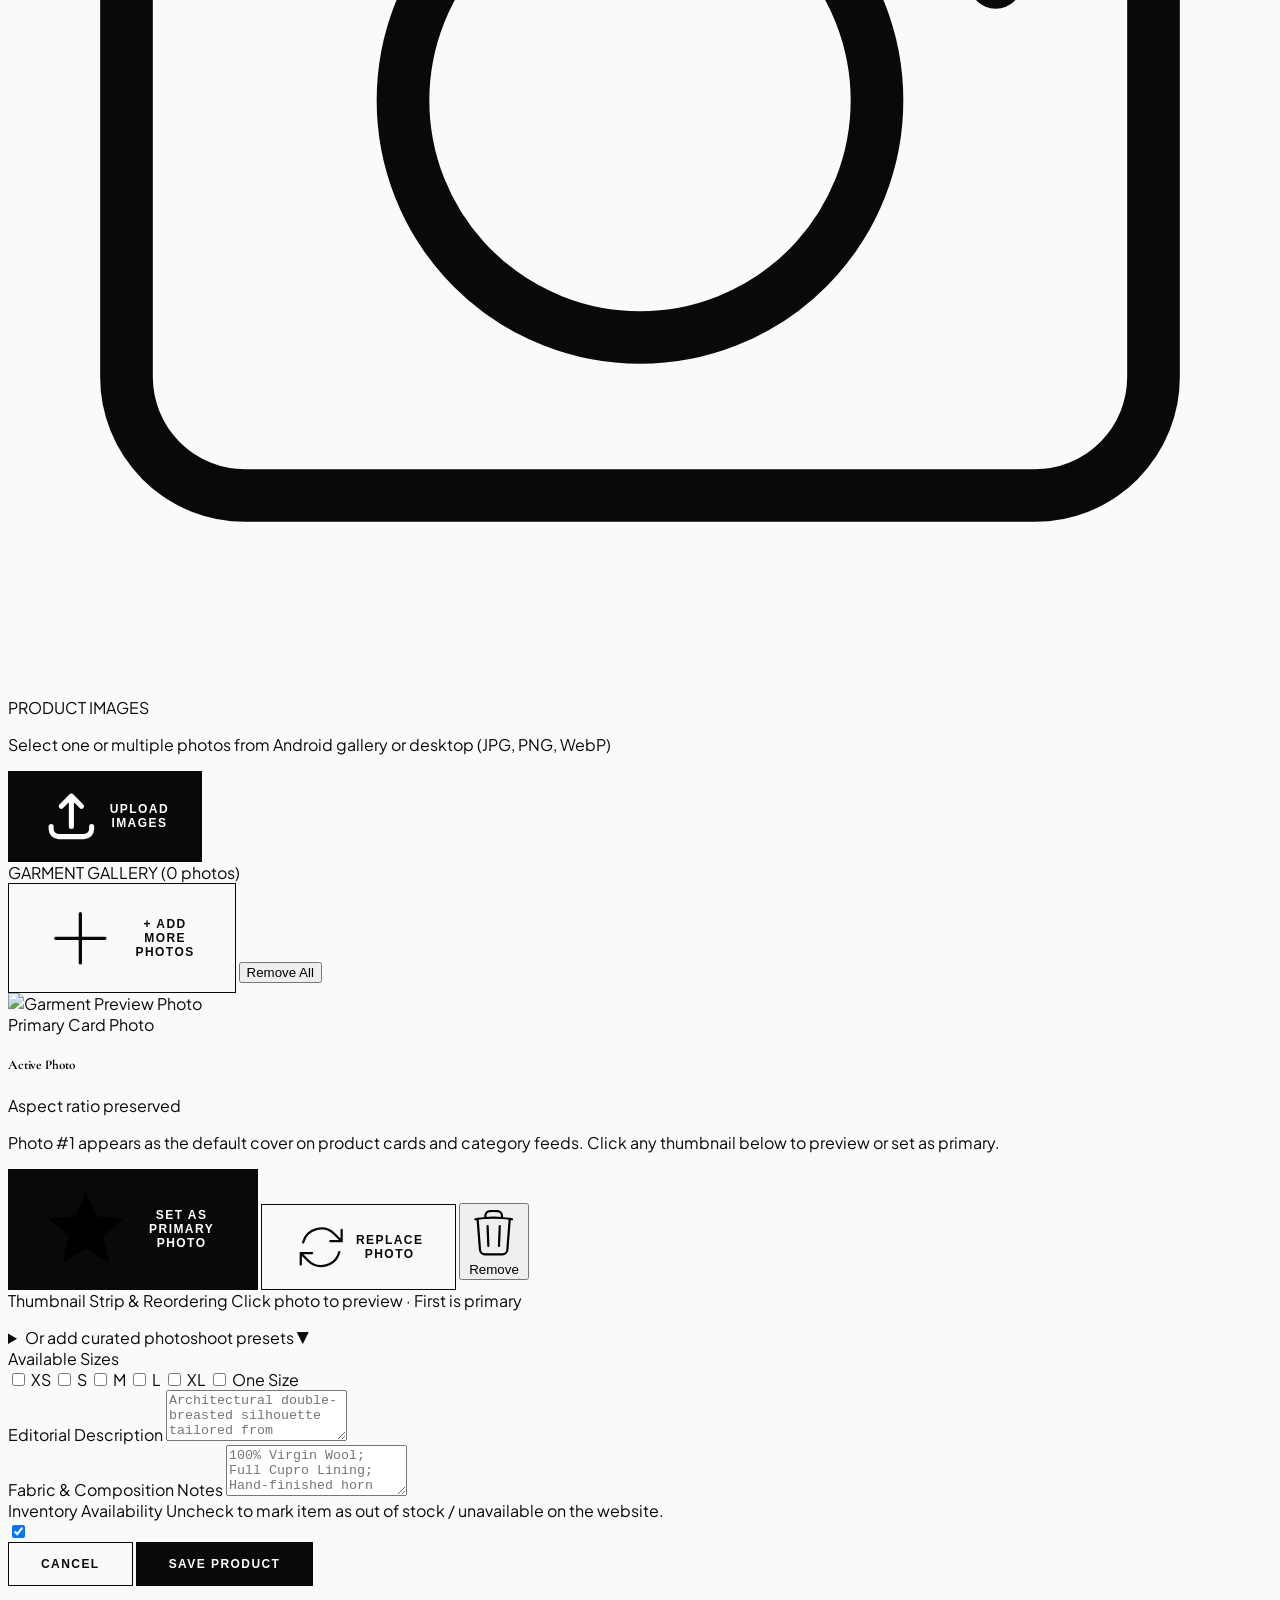
==== commit 63ae1319: "Updated website changes" ====
--- a/admin.html
+++ b/admin.html
@@ -193,6 +193,21 @@
             <span class="text-[10px] font-mono px-1.5 py-0.5 bg-zinc-800 text-zinc-300 rounded">Core</span>
           </button>
 
+          <!-- 2B. BRAND & CATEGORY BANNERS -->
+          <button 
+            onclick="Admin.setTab('branding')" 
+            data-tab="branding"
+            class="admin-nav-item w-full flex items-center justify-between px-4 py-3 text-xs uppercase tracking-wider font-medium text-zinc-400 hover:text-white hover:bg-zinc-800/60 transition-colors"
+          >
+            <div class="flex items-center gap-3">
+              <svg class="w-4 h-4 stroke-[1.5]" fill="none" stroke="currentColor" viewBox="0 0 24 24">
+                <path stroke-linecap="round" stroke-linejoin="round" d="M2.25 15.75l5.159-5.159a2.25 2.25 0 013.182 0l5.159 5.159m-1.5-1.5l1.409-1.409a2.25 2.25 0 013.182 0l2.909 2.909m-18 3.75h16.5a1.5 1.5 0 001.5-1.5V6a1.5 1.5 0 00-1.5-1.5H3.75A1.5 1.5 0 002.25 6v12a1.5 1.5 0 001.5 1.5zm10.5-11.25h.008v.008h-.008V8.25zm.375 0a.375.375 0 11-.75 0 .375.375 0 01.75 0z" />
+              </svg>
+              <span>Brand & Banners</span>
+            </div>
+            <span class="text-[9px] font-semibold px-1.5 py-0.5 bg-pink-900/60 text-pink-300 rounded border border-pink-700/40">NEW</span>
+          </button>
+
           <!-- 3. PRODUCTS / DESIGNS -->
           <button 
             onclick="Admin.setTab('products')" 
@@ -443,7 +458,7 @@
         </section>
 
         <!-- ==========================================
-             SECTION 2: CATEGORIES (STRICT 4 CORE DISCIPLINES)
+             SECTION 2: CATEGORIES (4 SIGNATURE COLLECTIONS)
              ========================================== -->
         <section id="tab-view-categories" class="admin-tab-view hidden space-y-6">
           
@@ -451,17 +466,17 @@
           <div class="bg-white p-6 border border-zinc-200 shadow-sm flex flex-col sm:flex-row items-start sm:items-center justify-between gap-4">
             <div>
               <div class="flex items-center gap-2 mb-1">
-                <span class="text-[10px] uppercase tracking-widest font-semibold px-2 py-0.5 bg-zinc-950 text-white">Architecture Rule</span>
-                <span class="text-xs text-zinc-500">Strict 4 Core Main Categories</span>
-              </div>
-              <h3 class="font-serif-editorial text-2xl text-zinc-950 font-semibold">Curated Discipline Structure</h3>
+                <span class="text-[10px] uppercase tracking-widest font-semibold px-2 py-0.5 bg-zinc-950 text-white">Curated Collections</span>
+                <span class="text-xs text-zinc-500">4 Signature Tamil Ethnic Categories</span>
+              </div>
+              <h3 class="font-serif-editorial text-2xl text-zinc-950 font-semibold">Poorani Signature Collections</h3>
               <p class="text-xs text-zinc-500 max-w-2xl mt-1 leading-relaxed">
-                The storefront is engineered around strictly four foundational product categories. Each category contains unlimited designs and products. You can rename, reorder, update images, or toggle their visibility below.
+                The storefront is structured around four foundational product categories: Traditional Pattu Pavadai, Festive & Wedding Specials, Aari Work & Designer Pavadai, and Little Princess Daily Ethnic Wear. Each category supports unlimited designs. You can rename, reorder, update images, or toggle their visibility below.
               </p>
             </div>
             <div class="flex-shrink-0">
               <span class="text-xs font-mono font-semibold px-3 py-1.5 bg-zinc-100 border border-zinc-200 text-zinc-800">
-                Total: 4 Disciplines
+                Total: 4 Collections
               </span>
             </div>
           </div>
@@ -601,6 +616,204 @@
                 </tbody>
               </table>
             </div>
+          </div>
+
+        </section>
+
+        <!-- ==========================================
+             SECTION: BRANDING & CATEGORY BANNERS
+             ========================================== -->
+        <section id="tab-view-branding" class="admin-tab-view hidden space-y-8">
+          
+          <!-- Section Overview Notice -->
+          <div class="bg-white p-6 border border-zinc-200 shadow-sm flex flex-col sm:flex-row items-start sm:items-center justify-between gap-4">
+            <div>
+              <div class="flex items-center gap-2 mb-1">
+                <span class="text-[10px] uppercase tracking-widest font-semibold px-2 py-0.5 bg-pink-950 text-pink-200">Store Branding System</span>
+                <span class="text-xs text-zinc-500">Live Dynamic Customization</span>
+              </div>
+              <h3 class="font-serif-editorial text-2xl text-zinc-950 font-semibold">Brand Identity & Category Banners</h3>
+              <p class="text-xs text-zinc-500 max-w-2xl mt-1 leading-relaxed">
+                Directly manage your official brand logo, browser favicon, collection banners, and announcement bar. All changes are saved instantly into SQLite and dynamically sync across the storefront.
+              </p>
+            </div>
+            <button 
+              type="button" 
+              onclick="Admin.saveBrandingSettings(event)" 
+              class="btn-primary-luxury text-xs py-3 px-6 flex-shrink-0"
+            >
+              Save & Publish Branding
+            </button>
+          </div>
+
+          <!-- 1. BRAND LOGO & FAVICON MANAGER -->
+          <div class="bg-white p-6 sm:p-8 border border-zinc-200 shadow-sm space-y-6">
+            <div class="pb-4 border-b border-zinc-100 flex items-center justify-between">
+              <div>
+                <h4 class="font-serif-editorial text-xl font-semibold text-zinc-950">Brand Logo & Favicon</h4>
+                <p class="text-xs text-zinc-500 mt-0.5">Upload official logos or icons without modifying source code.</p>
+              </div>
+              <span class="text-[10px] uppercase tracking-wider font-mono px-2 py-1 bg-zinc-100 text-zinc-600">Direct Upload</span>
+            </div>
+
+            <div class="grid grid-cols-1 md:grid-cols-2 gap-8">
+              <!-- Logo Uploader -->
+              <div class="p-5 bg-zinc-50 border border-zinc-200 rounded-sm flex flex-col sm:flex-row items-center gap-6">
+                <div class="relative flex-shrink-0">
+                  <div class="w-24 h-24 rounded-full bg-zinc-900 border-2 border-pink-400/50 flex items-center justify-center overflow-hidden shadow-lg">
+                    <img 
+                      id="branding-logo-preview" 
+                      src="assets/logo.png" 
+                      alt="Brand Logo Preview" 
+                      class="w-full h-full object-cover" 
+                    />
+                  </div>
+                  <span class="absolute -bottom-1 -right-1 w-5 h-5 bg-pink-700 text-white rounded-full flex items-center justify-center text-[10px]" title="Official Round Logo">✓</span>
+                </div>
+
+                <div class="flex-1 text-center sm:text-left space-y-2">
+                  <h5 class="text-xs uppercase tracking-wider font-semibold text-zinc-900">Official Brand Logo</h5>
+                  <p class="text-[11px] text-zinc-500 leading-normal">
+                    Appears in header, hero section, mobile menus, and receipts.
+                  </p>
+                  <div class="flex flex-wrap items-center justify-center sm:justify-start gap-2 pt-1">
+                    <input type="file" id="brand-logo-file-input" accept="image/png,image/jpeg,image/webp,image/svg+xml" class="hidden" onchange="Admin.handleLogoFileSelect(event)" />
+                    <button 
+                      type="button" 
+                      onclick="document.getElementById('brand-logo-file-input').click()" 
+                      class="px-3.5 py-2 bg-zinc-900 hover:bg-zinc-800 text-white text-xs uppercase tracking-wider font-semibold transition-colors"
+                    >
+                      Upload New Logo
+                    </button>
+                    <button 
+                      type="button" 
+                      onclick="Admin.resetBrandLogo()" 
+                      class="px-3 py-2 border border-zinc-300 text-zinc-600 hover:text-zinc-900 text-xs transition-colors"
+                    >
+                      Reset Default
+                    </button>
+                  </div>
+                </div>
+              </div>
+
+              <!-- Favicon Uploader -->
+              <div class="p-5 bg-zinc-50 border border-zinc-200 rounded-sm flex flex-col sm:flex-row items-center gap-6">
+                <div class="relative flex-shrink-0">
+                  <div class="w-16 h-16 rounded-lg bg-white border border-zinc-300 flex items-center justify-center overflow-hidden shadow-sm p-2">
+                    <img 
+                      id="branding-favicon-preview" 
+                      src="assets/favicon.ico" 
+                      alt="Favicon Preview" 
+                      class="w-10 h-10 object-contain" 
+                    />
+                  </div>
+                </div>
+
+                <div class="flex-1 text-center sm:text-left space-y-2">
+                  <h5 class="text-xs uppercase tracking-wider font-semibold text-zinc-900">Browser Favicon</h5>
+                  <p class="text-[11px] text-zinc-500 leading-normal">
+                    Displays on browser tabs, bookmarks, and mobile home-screen shortcuts.
+                  </p>
+                  <div class="flex flex-wrap items-center justify-center sm:justify-start gap-2 pt-1">
+                    <input type="file" id="brand-favicon-file-input" accept="image/x-icon,image/png,image/svg+xml,image/jpeg" class="hidden" onchange="Admin.handleFaviconFileSelect(event)" />
+                    <button 
+                      type="button" 
+                      onclick="document.getElementById('brand-favicon-file-input').click()" 
+                      class="px-3.5 py-2 bg-zinc-900 hover:bg-zinc-800 text-white text-xs uppercase tracking-wider font-semibold transition-colors"
+                    >
+                      Upload Favicon
+                    </button>
+                    <button 
+                      type="button" 
+                      onclick="Admin.resetFavicon()" 
+                      class="px-3 py-2 border border-zinc-300 text-zinc-600 hover:text-zinc-900 text-xs transition-colors"
+                    >
+                      Reset Default
+                    </button>
+                  </div>
+                </div>
+              </div>
+            </div>
+          </div>
+
+          <!-- 2. STORE NOTICE & TOP ANNOUNCEMENT BANNER -->
+          <div class="bg-white p-6 sm:p-8 border border-zinc-200 shadow-sm space-y-4">
+            <div class="flex items-center justify-between pb-3 border-b border-zinc-100">
+              <div>
+                <h4 class="font-serif-editorial text-xl font-semibold text-zinc-950">Store Notice & Announcement Bar</h4>
+                <p class="text-xs text-zinc-500 mt-0.5">High-visibility top marquee for wholesale offers, booking notices, or seasonal greetings.</p>
+              </div>
+              <label class="inline-flex items-center gap-2 text-xs font-semibold text-zinc-800 cursor-pointer select-none">
+                <input type="checkbox" id="branding-show-announcement" class="rounded text-zinc-950 focus:ring-0" />
+                <span>Show On Storefront</span>
+              </label>
+            </div>
+
+            <div>
+              <label class="block text-xs uppercase tracking-wider font-semibold text-zinc-700 mb-1.5">Announcement Banner Text</label>
+              <input 
+                type="text" 
+                id="branding-announcement-text" 
+                placeholder="e.g. Wholesale Bookings Open for Festive Season — Direct Salem Manufacturer Delivery Across India" 
+                class="w-full px-4 py-2.5 bg-zinc-50 border border-zinc-200 text-xs focus:bg-white focus:outline-none focus:border-zinc-950"
+              />
+            </div>
+
+            <!-- Quick Preset Chips -->
+            <div class="flex flex-wrap items-center gap-2 pt-1">
+              <span class="text-[10px] uppercase tracking-wider text-zinc-400 font-semibold">Quick Presets:</span>
+              <button 
+                type="button" 
+                onclick="Admin.setAnnouncementPreset('Wholesale Bookings Open for Festive Season — Direct Salem Manufacturer Delivery Across India')" 
+                class="px-2.5 py-1 bg-zinc-100 hover:bg-zinc-200 text-zinc-700 text-[11px] rounded transition-colors"
+              >
+                Wholesale Bookings Open
+              </button>
+              <button 
+                type="button" 
+                onclick="Admin.setAnnouncementPreset('Elumalayan Garments Salem — Home of Poorani Pattu Pavadai · Wholesale & Direct Orders Welcome')" 
+                class="px-2.5 py-1 bg-zinc-100 hover:bg-zinc-200 text-zinc-700 text-[11px] rounded transition-colors"
+              >
+                Salem Manufacturer Welcome
+              </button>
+              <button 
+                type="button" 
+                onclick="Admin.setAnnouncementPreset('Complimentary Express Delivery Across India on Orders Over ₹1,500 · Order Direct via WhatsApp')" 
+                class="px-2.5 py-1 bg-zinc-100 hover:bg-zinc-200 text-zinc-700 text-[11px] rounded transition-colors"
+              >
+                Complimentary Express Delivery
+              </button>
+            </div>
+          </div>
+
+          <!-- 3. CATEGORY BANNER MANAGER (THE 4 SIGNATURE COLLECTIONS) -->
+          <div class="bg-white p-6 sm:p-8 border border-zinc-200 shadow-sm space-y-6">
+            <div class="flex flex-col sm:flex-row sm:items-center justify-between gap-2 pb-4 border-b border-zinc-100">
+              <div>
+                <h4 class="font-serif-editorial text-xl font-semibold text-zinc-950">Category Collection Banners & Titles</h4>
+                <p class="text-xs text-zinc-500 mt-0.5">
+                  Each collection dynamically displays your uploaded custom cover, or automatically pulls the latest product photo from that category.
+                </p>
+              </div>
+              <span class="text-xs font-mono text-zinc-500">4 Collections Managed</span>
+            </div>
+
+            <!-- 4 Category Banner Cards Grid -->
+            <div id="branding-category-cards-grid" class="grid grid-cols-1 md:grid-cols-2 gap-6">
+              <!-- Rendered dynamically by Admin.renderBrandingCategoryCards() -->
+            </div>
+          </div>
+
+          <!-- Bottom Action Bar -->
+          <div class="flex items-center justify-end gap-3 pt-4">
+            <button 
+              type="button" 
+              onclick="Admin.saveBrandingSettings(event)" 
+              id="save-branding-btn"
+              class="btn-primary-luxury text-xs py-3.5 px-8"
+            >
+              Save & Publish All Branding Changes
+            </button>
           </div>
 
         </section>
@@ -1121,6 +1334,13 @@
         <path stroke-linecap="round" stroke-linejoin="round" stroke-width="1.5" d="M2.25 7.125C2.25 6.504 2.754 6 3.375 6h6c.621 0 1.125.504 1.125 1.125v2.25c0 .621-.504 1.125-1.125 1.125h-6A1.125 1.125 0 012.25 9.375v-2.25zM2.25 14.625c0-.621.504-1.125 1.125-1.125h6c.621 0 1.125.504 1.125 1.125v2.25c0 .621-.504 1.125-1.125 1.125h-6A1.125 1.125 0 012.25 16.875v-2.25zM13.5 7.125c0-.621.504-1.125 1.125-1.125h6c.621 0 1.125.504 1.125 1.125v2.25c0 .621-.504 1.125-1.125 1.125h-6A1.125 1.125 0 0113.5 9.375v-2.25zM13.5 14.625c0-.621.504-1.125 1.125-1.125h6c.621 0 1.125.504 1.125 1.125v2.25c0 .621-.504 1.125-1.125 1.125h-6a1.125 1.125 0 01-1.125-1.125v-2.25z" />
       </svg>
       <span class="text-[9px] uppercase tracking-wider font-semibold">4 Cats</span>
+    </button>
+
+    <button onclick="Admin.setTab('branding')" data-mobile-tab="branding" class="flex flex-col items-center justify-center p-1.5 text-zinc-400 hover:text-white flex-1">
+      <svg class="w-4 h-4 mb-0.5" fill="none" stroke="currentColor" viewBox="0 0 24 24">
+        <path stroke-linecap="round" stroke-linejoin="round" stroke-width="1.5" d="M2.25 15.75l5.159-5.159a2.25 2.25 0 013.182 0l5.159 5.159m-1.5-1.5l1.409-1.409a2.25 2.25 0 013.182 0l2.909 2.909m-18 3.75h16.5a1.5 1.5 0 001.5-1.5V6a1.5 1.5 0 00-1.5-1.5H3.75A1.5 1.5 0 002.25 6v12a1.5 1.5 0 001.5 1.5z" />
+      </svg>
+      <span class="text-[9px] uppercase tracking-wider font-semibold">Brand</span>
     </button>
 
     <button onclick="Admin.setTab('products')" data-mobile-tab="products" class="flex flex-col items-center justify-center p-1.5 text-zinc-400 hover:text-white flex-1">
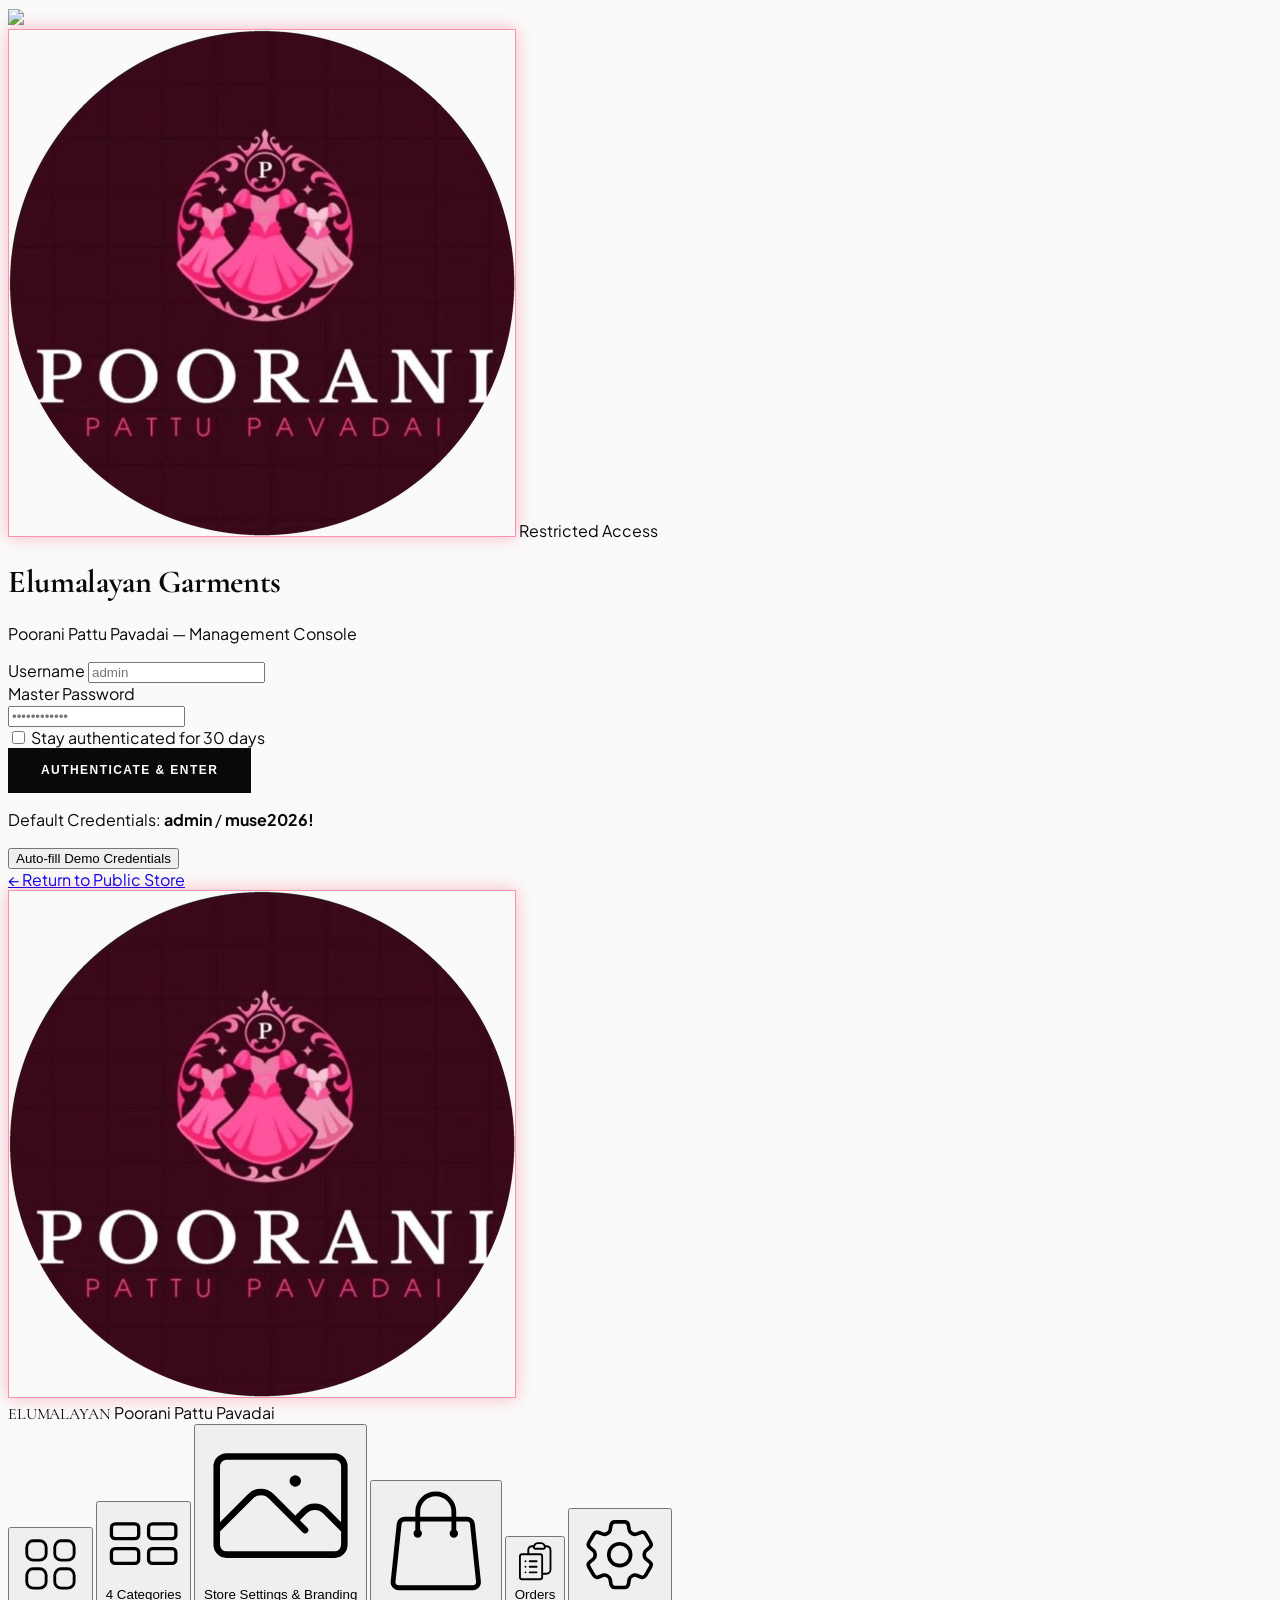
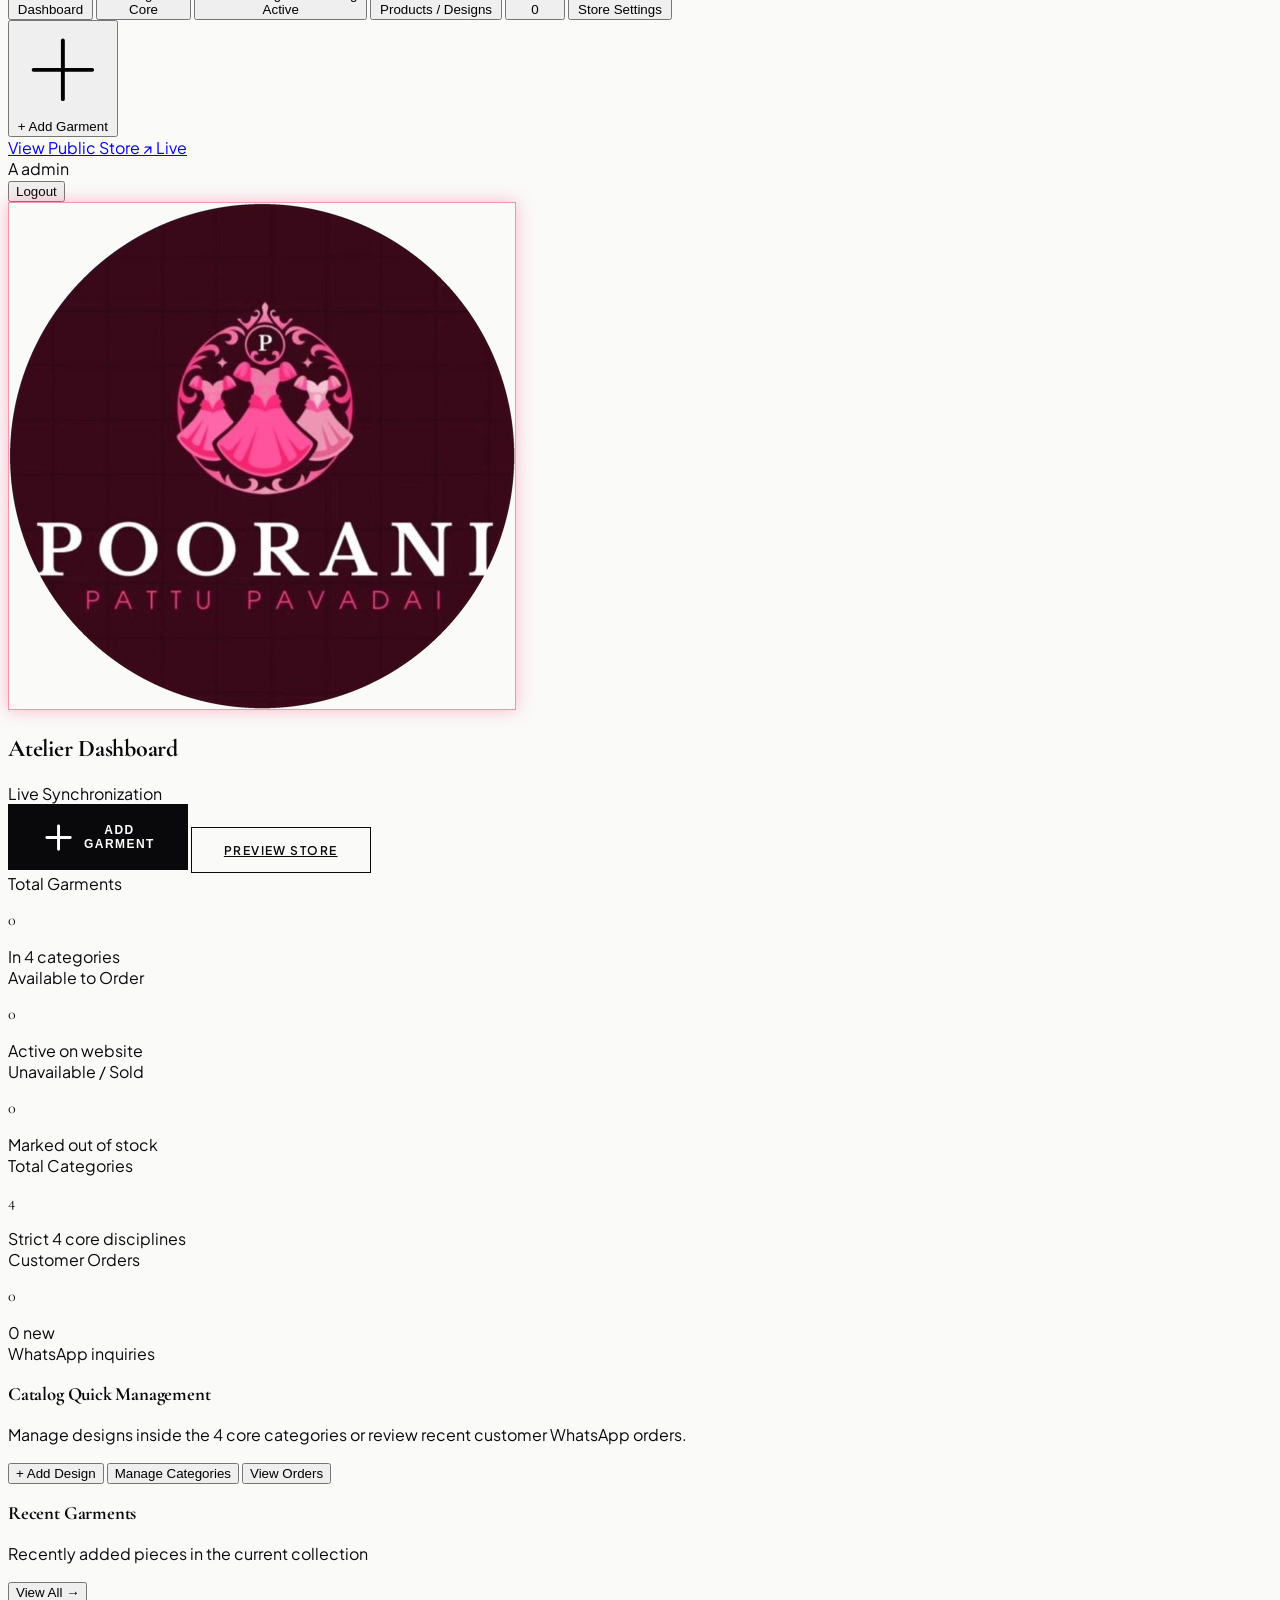
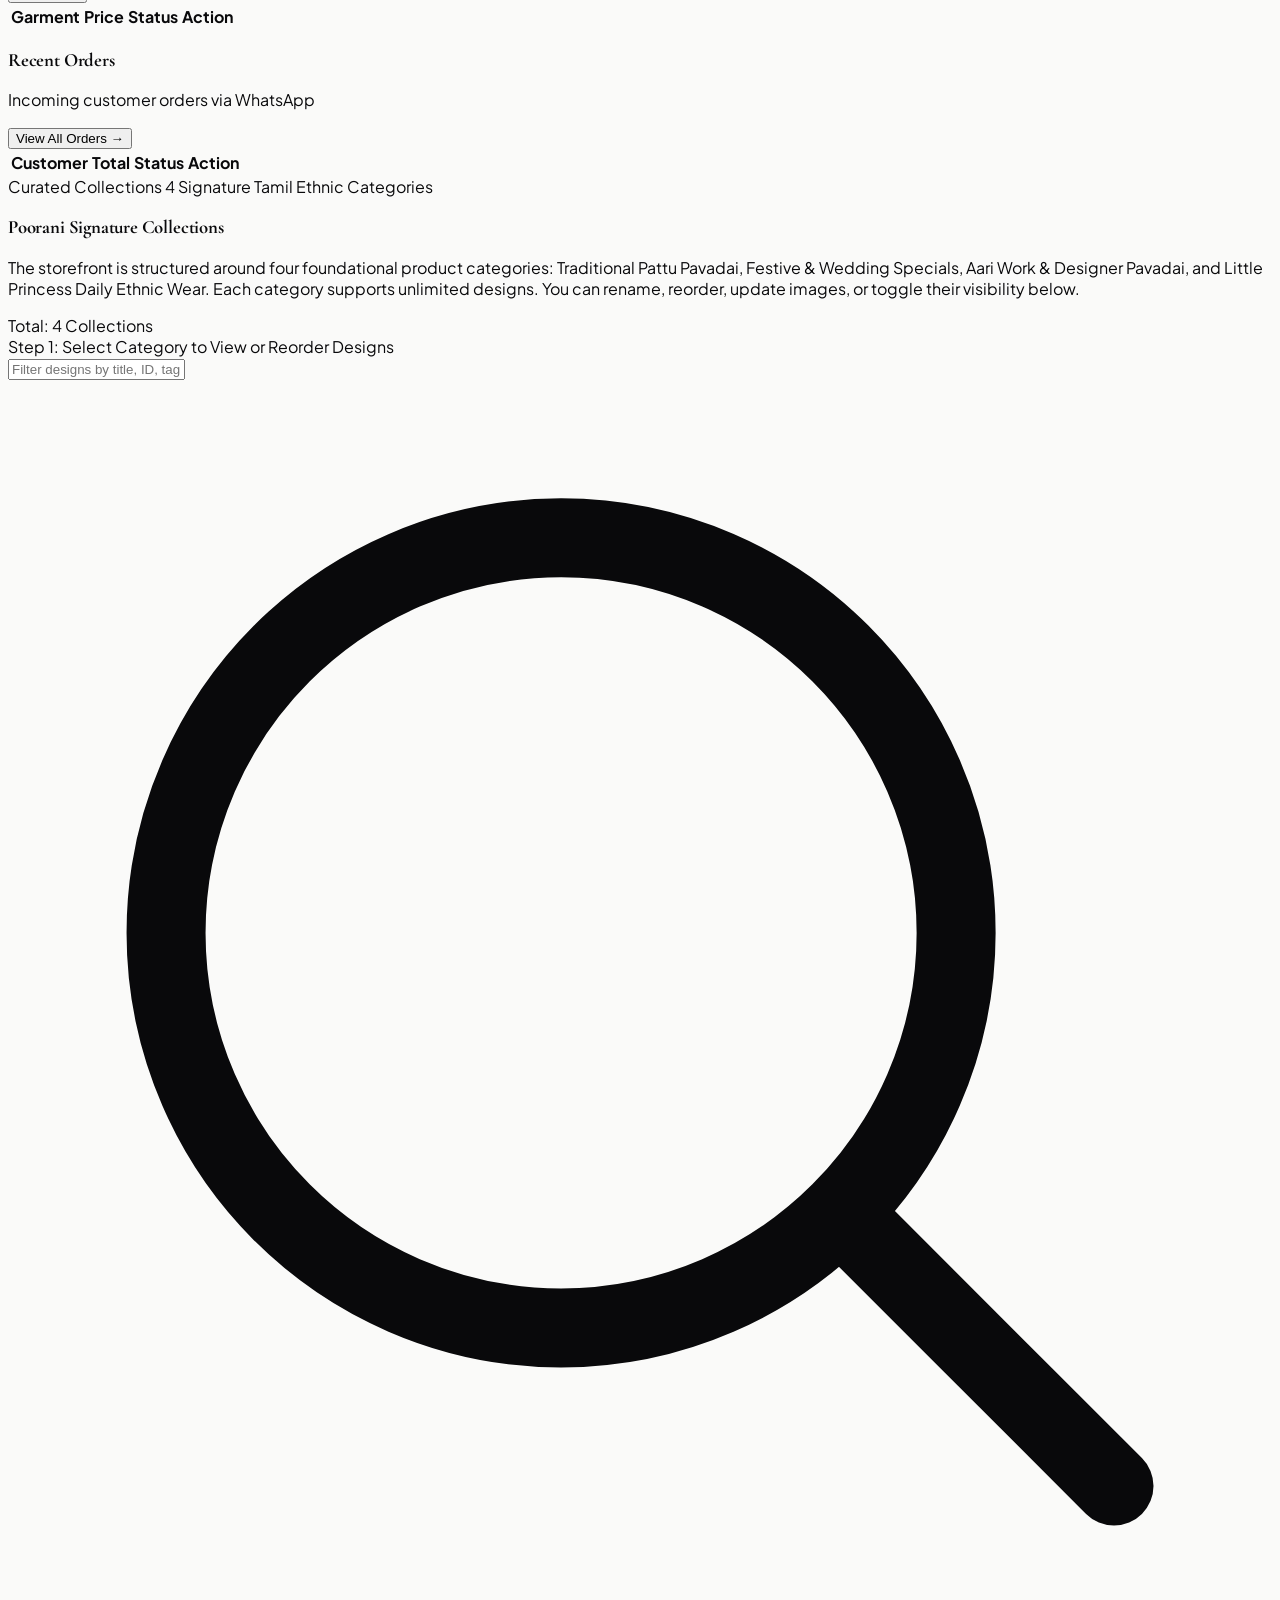
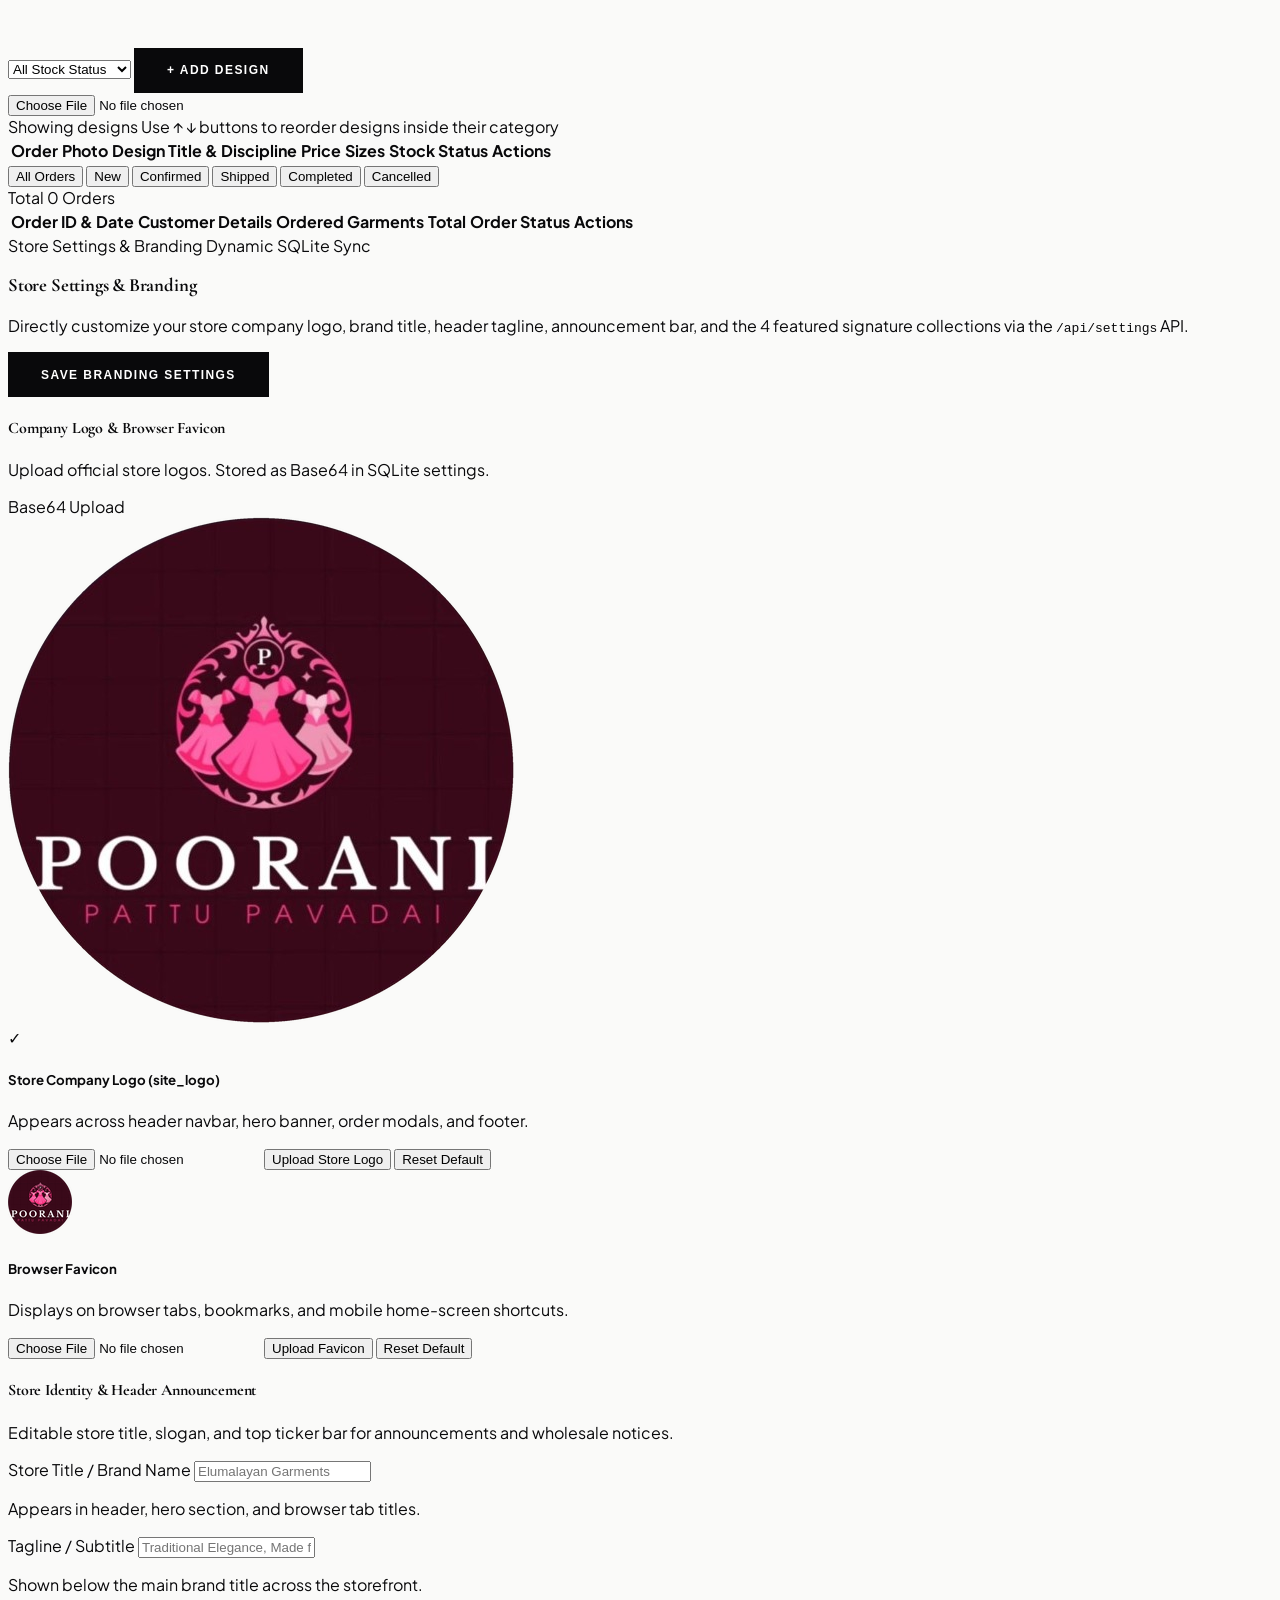
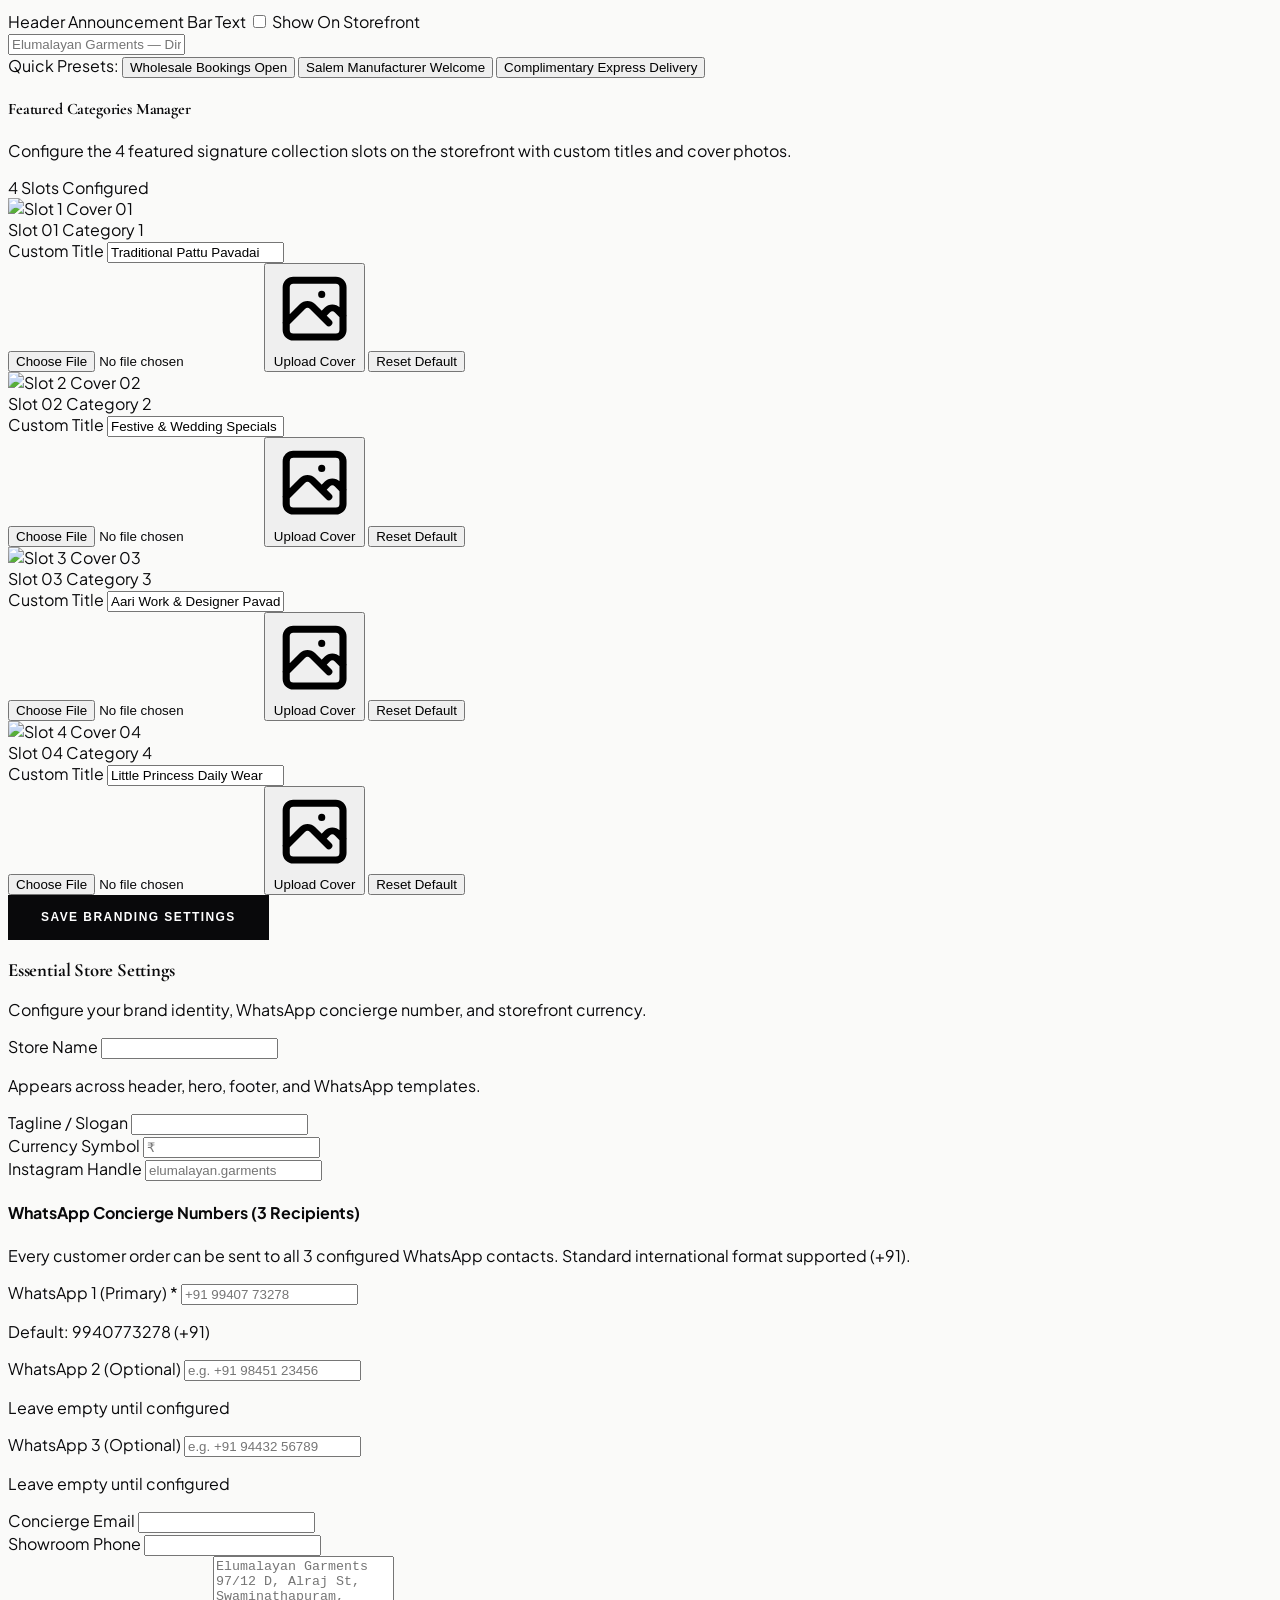
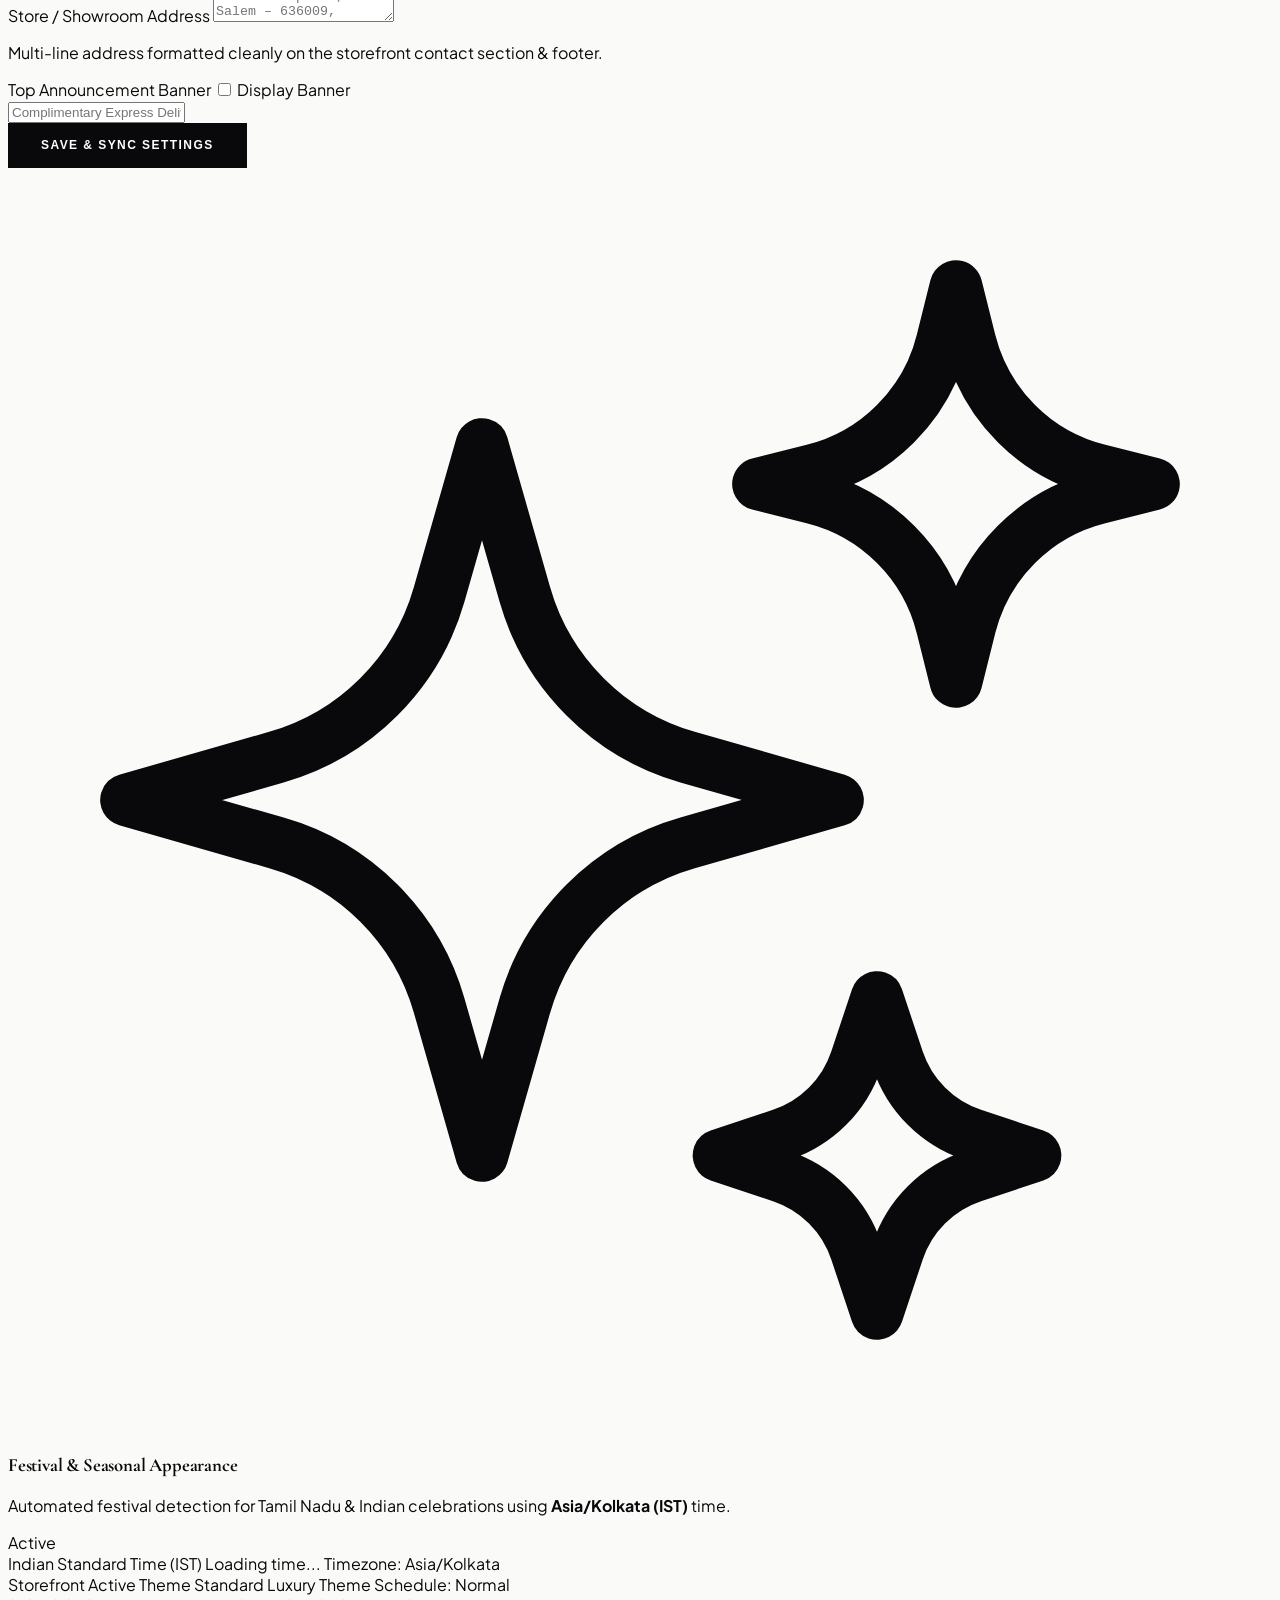
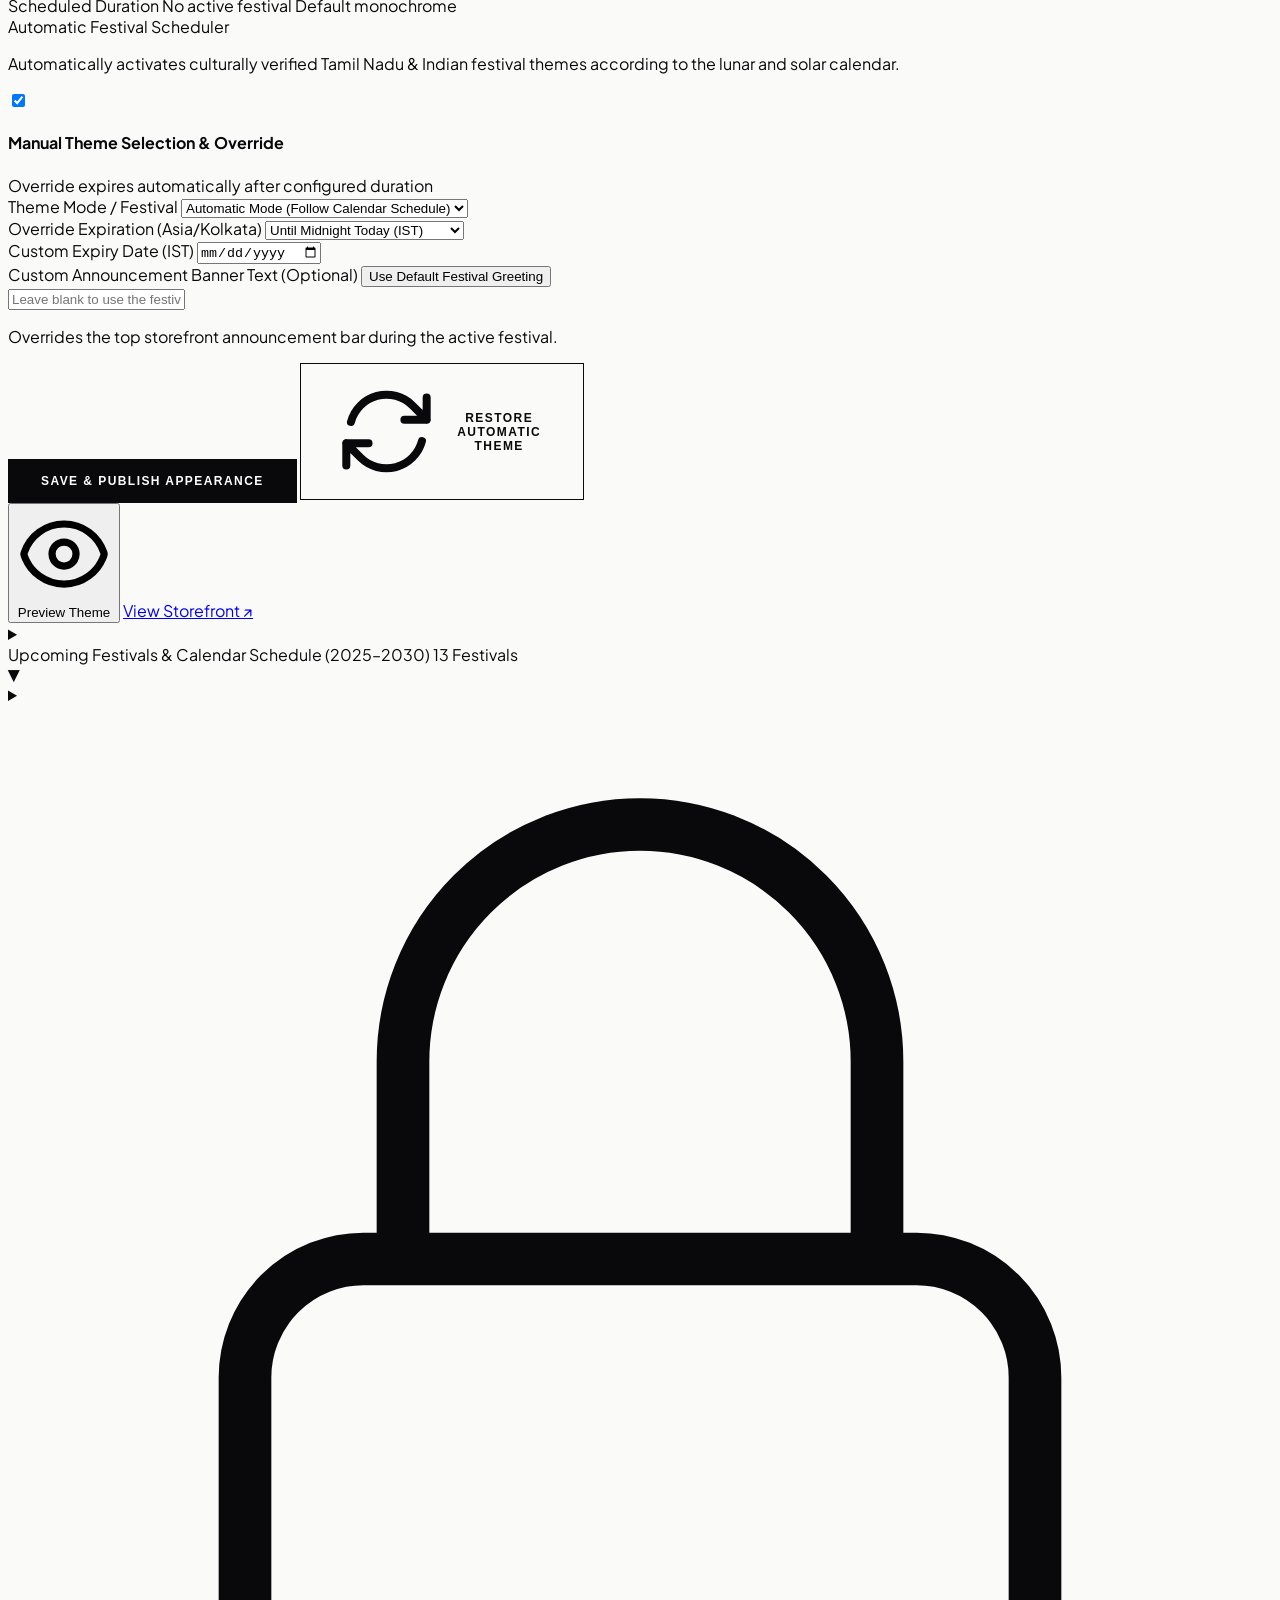
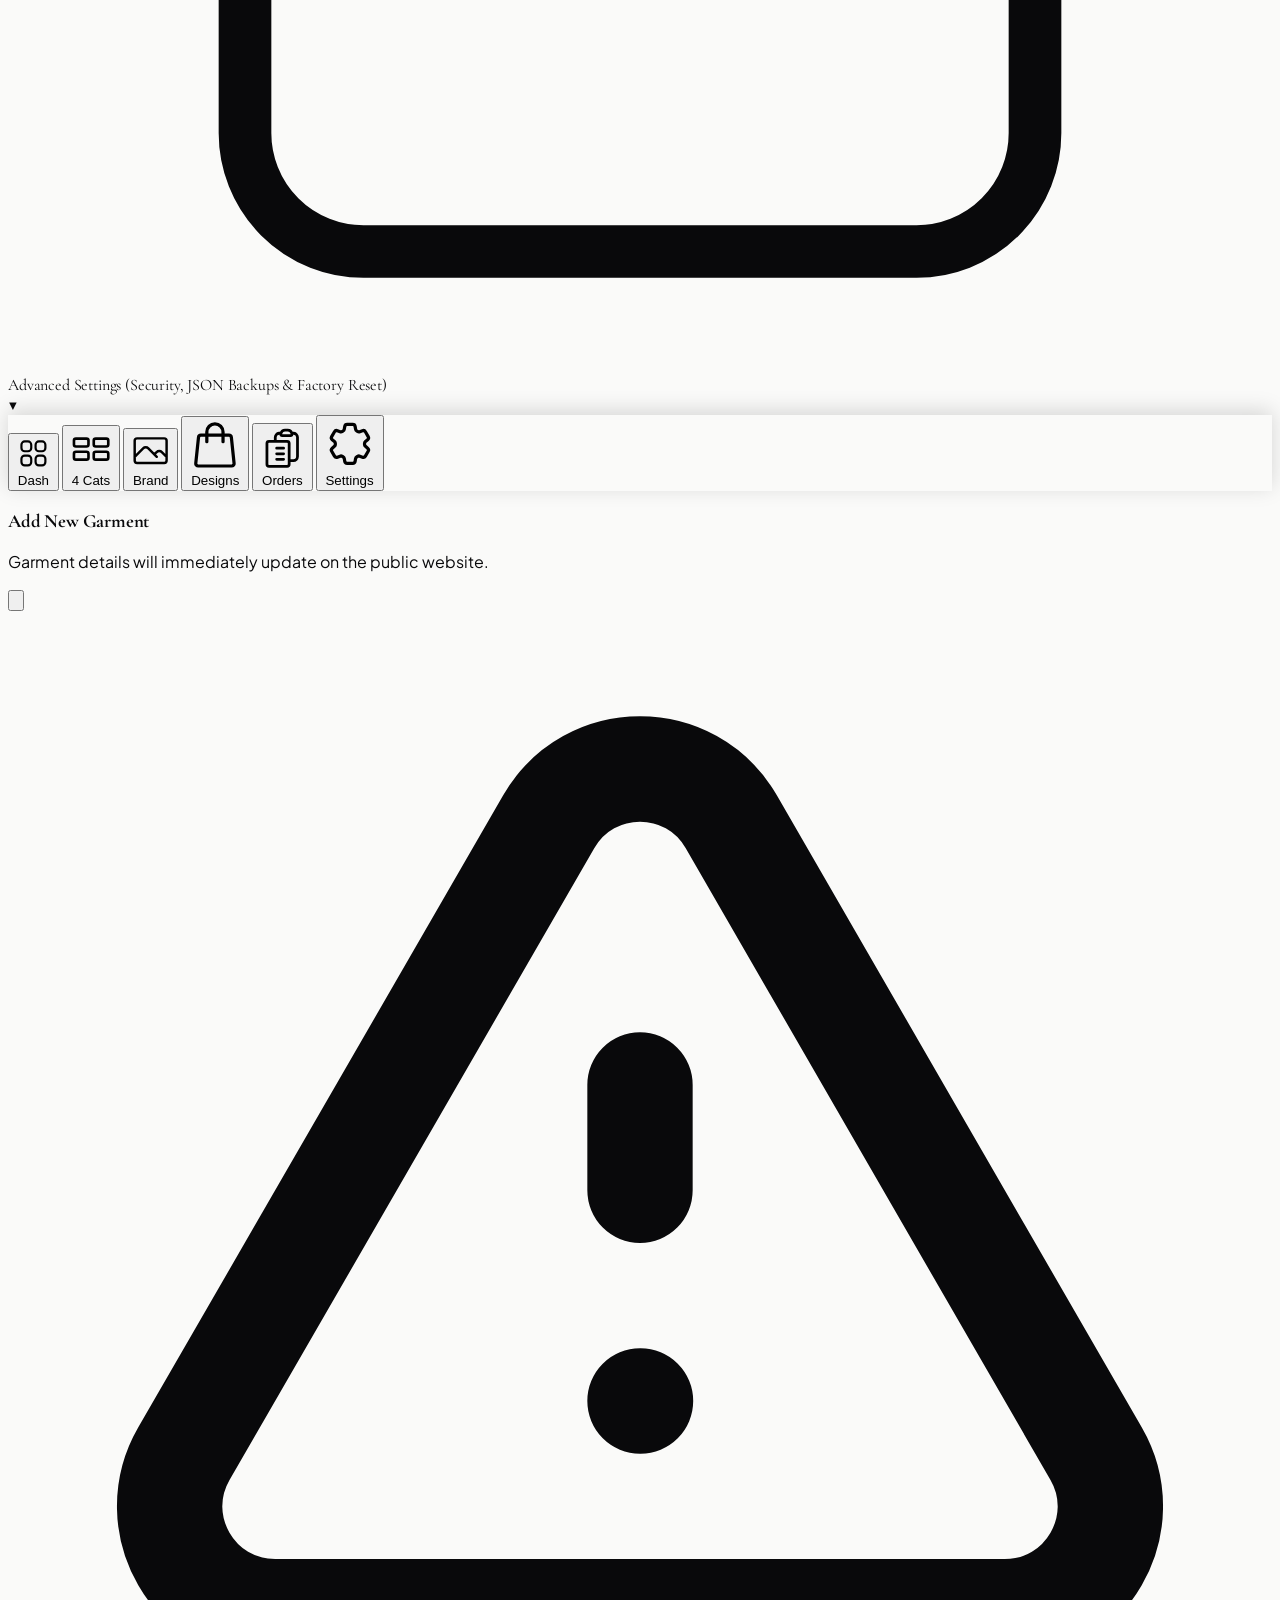
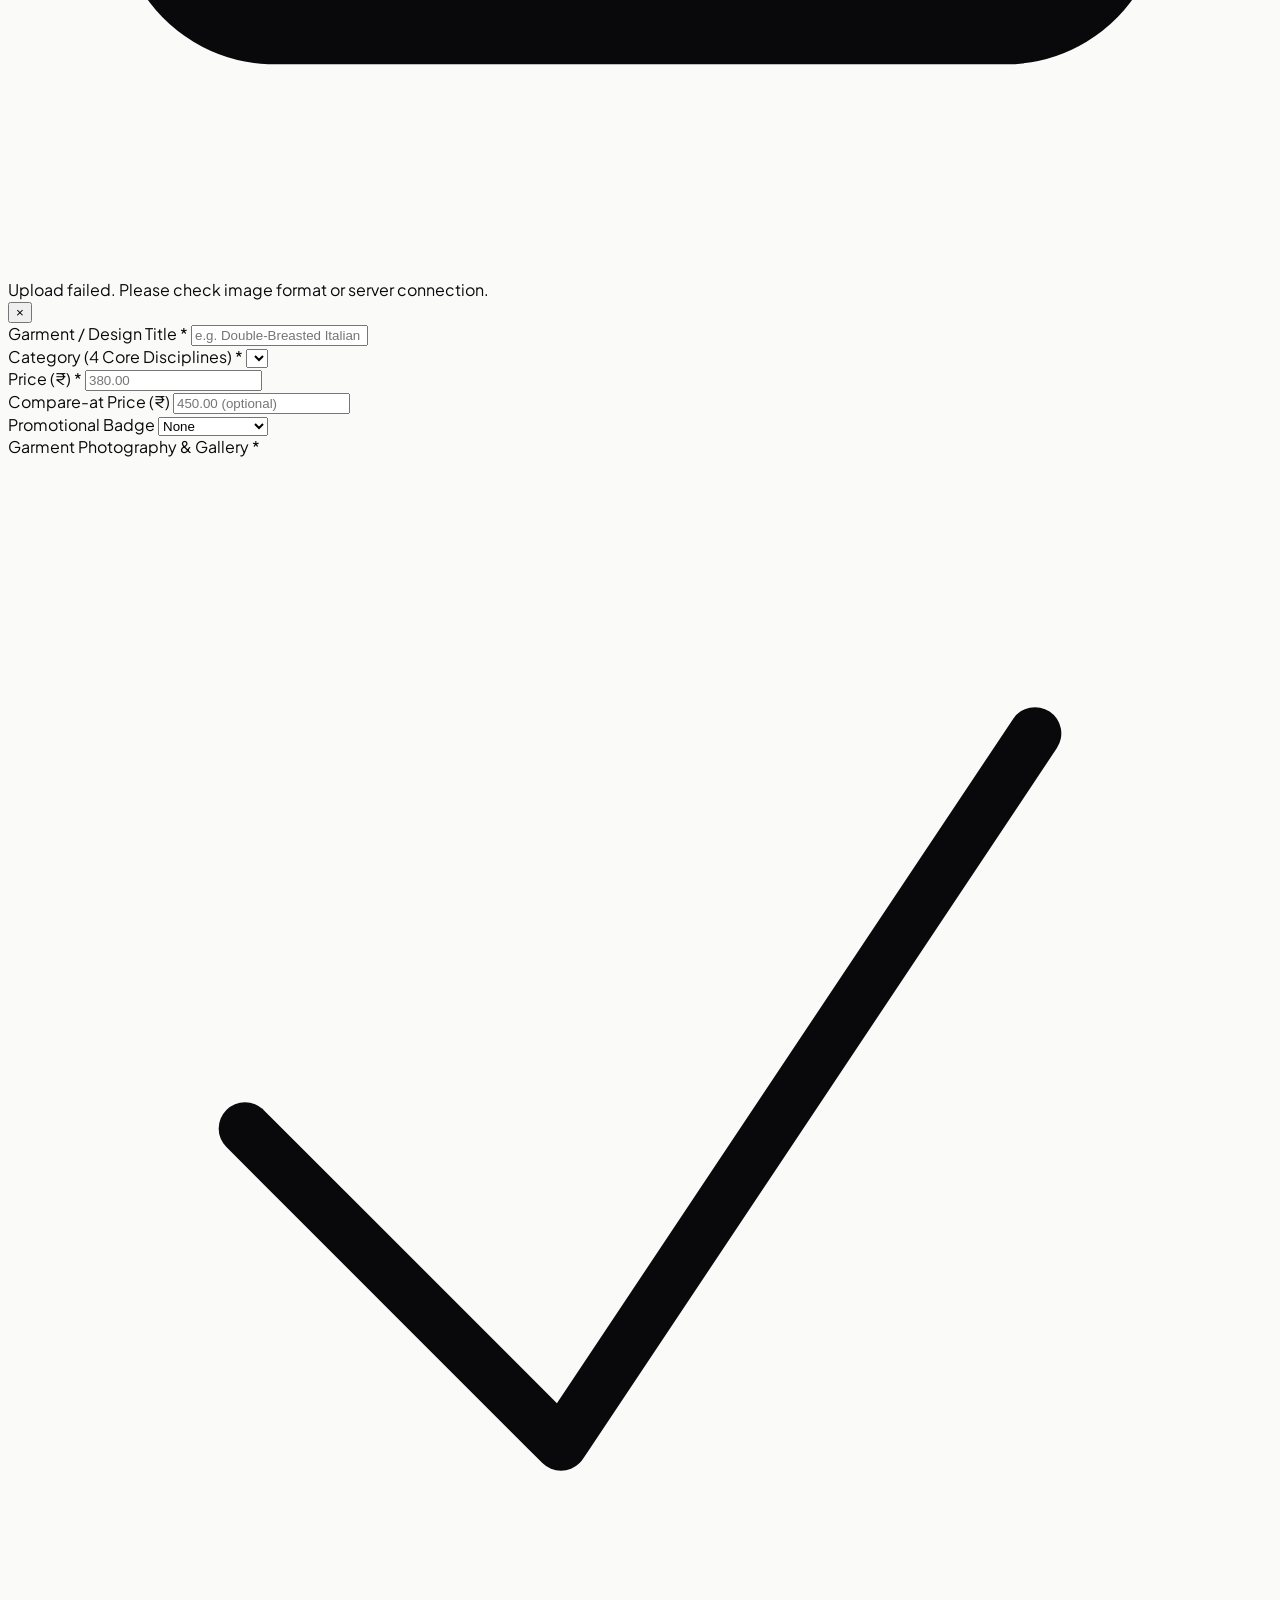
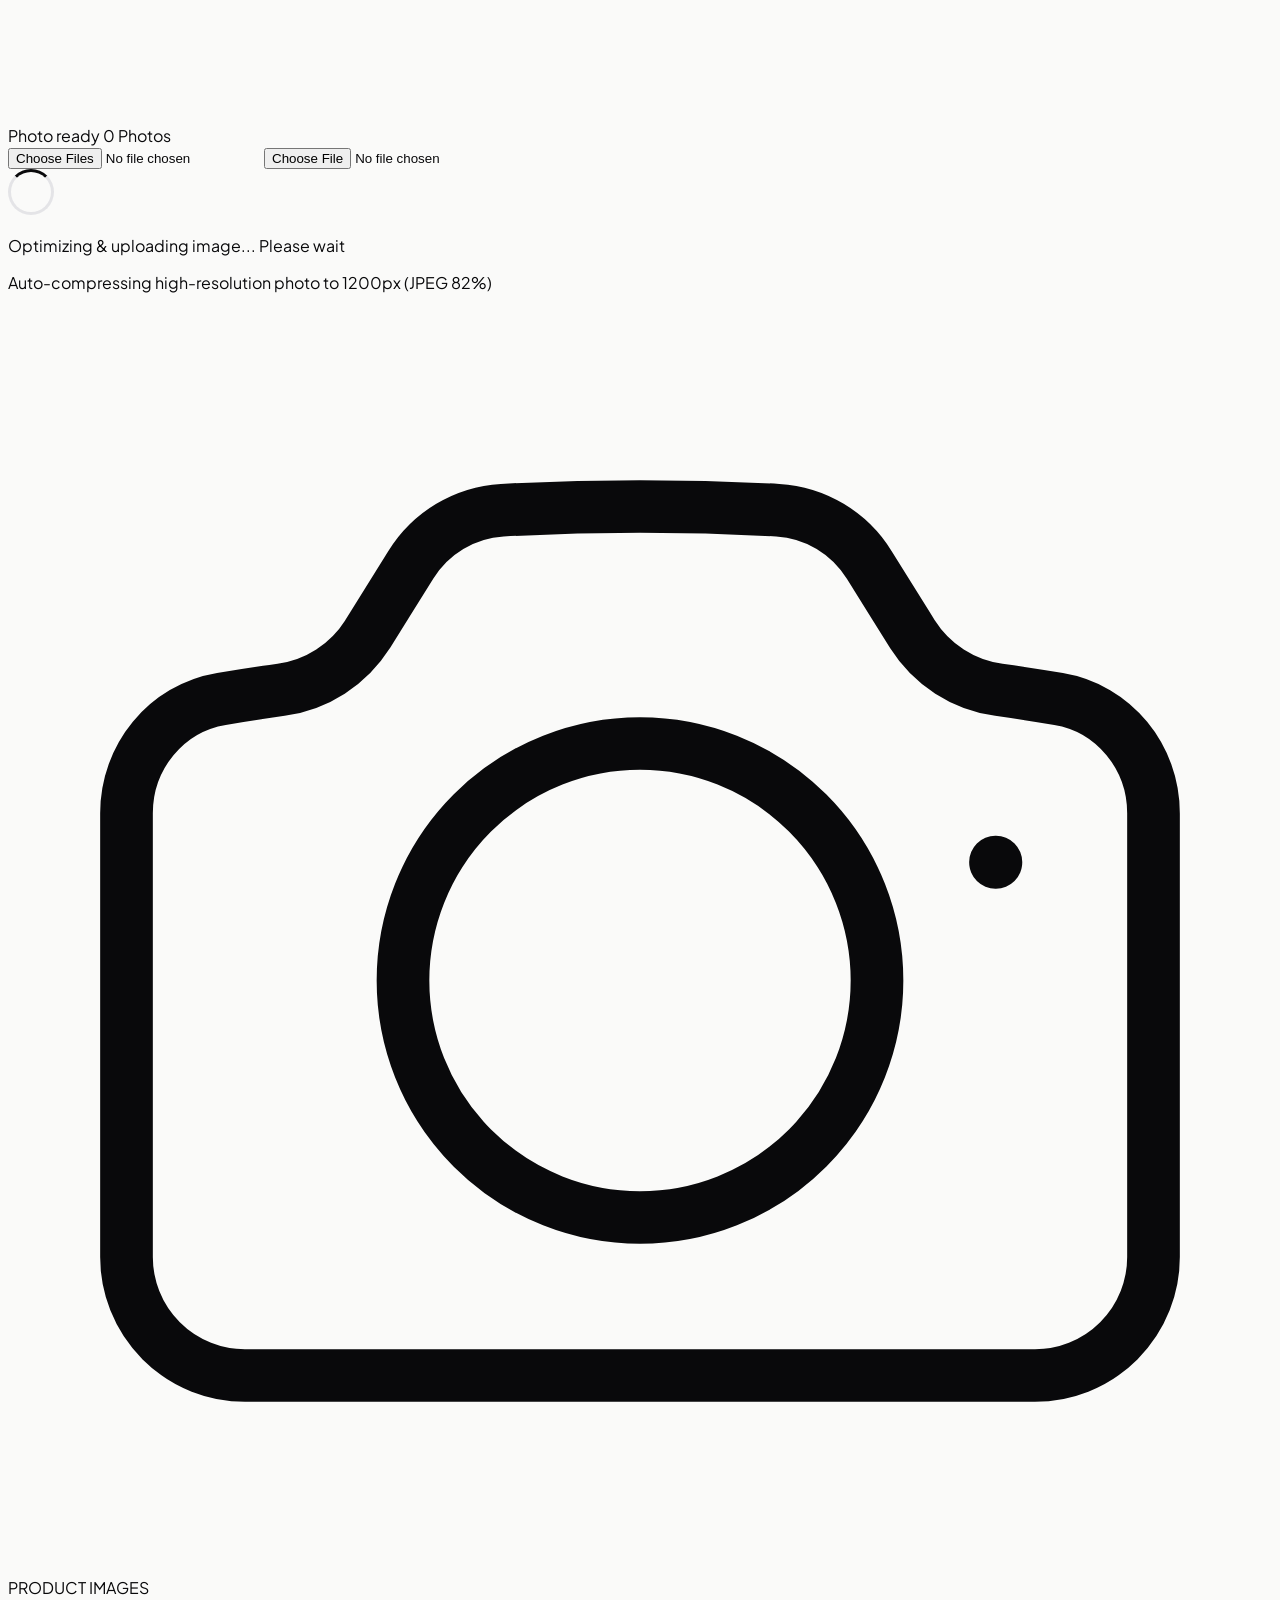
==== commit 45c4f7a4: "Fix image upload, branding logo, and category slots" ====
--- a/admin.html
+++ b/admin.html
@@ -193,7 +193,7 @@
             <span class="text-[10px] font-mono px-1.5 py-0.5 bg-zinc-800 text-zinc-300 rounded">Core</span>
           </button>
 
-          <!-- 2B. BRAND & CATEGORY BANNERS -->
+          <!-- 2B. STORE SETTINGS & BRANDING -->
           <button 
             onclick="Admin.setTab('branding')" 
             data-tab="branding"
@@ -203,9 +203,9 @@
               <svg class="w-4 h-4 stroke-[1.5]" fill="none" stroke="currentColor" viewBox="0 0 24 24">
                 <path stroke-linecap="round" stroke-linejoin="round" d="M2.25 15.75l5.159-5.159a2.25 2.25 0 013.182 0l5.159 5.159m-1.5-1.5l1.409-1.409a2.25 2.25 0 013.182 0l2.909 2.909m-18 3.75h16.5a1.5 1.5 0 001.5-1.5V6a1.5 1.5 0 00-1.5-1.5H3.75A1.5 1.5 0 002.25 6v12a1.5 1.5 0 001.5 1.5zm10.5-11.25h.008v.008h-.008V8.25zm.375 0a.375.375 0 11-.75 0 .375.375 0 01.75 0z" />
               </svg>
-              <span>Brand & Banners</span>
-            </div>
-            <span class="text-[9px] font-semibold px-1.5 py-0.5 bg-pink-900/60 text-pink-300 rounded border border-pink-700/40">NEW</span>
+              <span>Store Settings & Branding</span>
+            </div>
+            <span class="text-[9px] font-semibold px-1.5 py-0.5 bg-pink-900/60 text-pink-300 rounded border border-pink-700/40">Active</span>
           </button>
 
           <!-- 3. PRODUCTS / DESIGNS -->
@@ -621,73 +621,80 @@
         </section>
 
         <!-- ==========================================
-             SECTION: BRANDING & CATEGORY BANNERS
+             SECTION: STORE SETTINGS & BRANDING
              ========================================== -->
         <section id="tab-view-branding" class="admin-tab-view hidden space-y-8">
           
-          <!-- Section Overview Notice -->
+          <!-- Section Overview Notice & Action Bar -->
           <div class="bg-white p-6 border border-zinc-200 shadow-sm flex flex-col sm:flex-row items-start sm:items-center justify-between gap-4">
             <div>
               <div class="flex items-center gap-2 mb-1">
-                <span class="text-[10px] uppercase tracking-widest font-semibold px-2 py-0.5 bg-pink-950 text-pink-200">Store Branding System</span>
-                <span class="text-xs text-zinc-500">Live Dynamic Customization</span>
-              </div>
-              <h3 class="font-serif-editorial text-2xl text-zinc-950 font-semibold">Brand Identity & Category Banners</h3>
+                <span class="text-[10px] uppercase tracking-widest font-semibold px-2 py-0.5 bg-pink-950 text-pink-200">Store Settings & Branding</span>
+                <span class="text-xs text-zinc-500">Dynamic SQLite Sync</span>
+              </div>
+              <h3 class="font-serif-editorial text-2xl text-zinc-950 font-semibold">Store Settings & Branding</h3>
               <p class="text-xs text-zinc-500 max-w-2xl mt-1 leading-relaxed">
-                Directly manage your official brand logo, browser favicon, collection banners, and announcement bar. All changes are saved instantly into SQLite and dynamically sync across the storefront.
+                Directly customize your store company logo, brand title, header tagline, announcement bar, and the 4 featured signature collections via the <code class="bg-zinc-100 px-1 py-0.5 text-zinc-700">/api/settings</code> API.
               </p>
             </div>
             <button 
               type="button" 
               onclick="Admin.saveBrandingSettings(event)" 
+              id="save-branding-btn" 
               class="btn-primary-luxury text-xs py-3 px-6 flex-shrink-0"
             >
-              Save & Publish Branding
+              Save Branding Settings
             </button>
           </div>
 
-          <!-- 1. BRAND LOGO & FAVICON MANAGER -->
+          <!-- 1. COMPANY LOGO & FAVICON MANAGER -->
           <div class="bg-white p-6 sm:p-8 border border-zinc-200 shadow-sm space-y-6">
             <div class="pb-4 border-b border-zinc-100 flex items-center justify-between">
               <div>
-                <h4 class="font-serif-editorial text-xl font-semibold text-zinc-950">Brand Logo & Favicon</h4>
-                <p class="text-xs text-zinc-500 mt-0.5">Upload official logos or icons without modifying source code.</p>
-              </div>
-              <span class="text-[10px] uppercase tracking-wider font-mono px-2 py-1 bg-zinc-100 text-zinc-600">Direct Upload</span>
+                <h4 class="font-serif-editorial text-xl font-semibold text-zinc-950">Company Logo & Browser Favicon</h4>
+                <p class="text-xs text-zinc-500 mt-0.5">Upload official store logos. Stored as Base64 in SQLite settings.</p>
+              </div>
+              <span class="text-[10px] uppercase tracking-wider font-mono px-2 py-1 bg-zinc-100 text-zinc-600">Base64 Upload</span>
             </div>
 
             <div class="grid grid-cols-1 md:grid-cols-2 gap-8">
-              <!-- Logo Uploader -->
+              <!-- Company Logo Uploader -->
               <div class="p-5 bg-zinc-50 border border-zinc-200 rounded-sm flex flex-col sm:flex-row items-center gap-6">
                 <div class="relative flex-shrink-0">
                   <div class="w-24 h-24 rounded-full bg-zinc-900 border-2 border-pink-400/50 flex items-center justify-center overflow-hidden shadow-lg">
                     <img 
-                      id="branding-logo-preview" 
+                      id="site-logo-preview" 
                       src="assets/logo.png" 
-                      alt="Brand Logo Preview" 
+                      alt="Company Logo Preview" 
                       class="w-full h-full object-cover" 
                     />
                   </div>
-                  <span class="absolute -bottom-1 -right-1 w-5 h-5 bg-pink-700 text-white rounded-full flex items-center justify-center text-[10px]" title="Official Round Logo">✓</span>
+                  <span class="absolute -bottom-1 -right-1 w-5 h-5 bg-pink-700 text-white rounded-full flex items-center justify-center text-[10px]" title="Company Logo">✓</span>
                 </div>
 
                 <div class="flex-1 text-center sm:text-left space-y-2">
-                  <h5 class="text-xs uppercase tracking-wider font-semibold text-zinc-900">Official Brand Logo</h5>
+                  <h5 class="text-xs uppercase tracking-wider font-semibold text-zinc-900">Store Company Logo (site_logo)</h5>
                   <p class="text-[11px] text-zinc-500 leading-normal">
-                    Appears in header, hero section, mobile menus, and receipts.
+                    Appears across header navbar, hero banner, order modals, and footer.
                   </p>
                   <div class="flex flex-wrap items-center justify-center sm:justify-start gap-2 pt-1">
-                    <input type="file" id="brand-logo-file-input" accept="image/png,image/jpeg,image/webp,image/svg+xml" class="hidden" onchange="Admin.handleLogoFileSelect(event)" />
+                    <input 
+                      type="file" 
+                      id="site-logo-input" 
+                      accept="image/png,image/jpeg,image/webp,image/svg+xml" 
+                      class="hidden" 
+                      onchange="Admin.handleSiteLogoFileSelect(event)" 
+                    />
                     <button 
                       type="button" 
-                      onclick="document.getElementById('brand-logo-file-input').click()" 
+                      onclick="document.getElementById('site-logo-input').click()" 
                       class="px-3.5 py-2 bg-zinc-900 hover:bg-zinc-800 text-white text-xs uppercase tracking-wider font-semibold transition-colors"
                     >
-                      Upload New Logo
+                      Upload Store Logo
                     </button>
                     <button 
                       type="button" 
-                      onclick="Admin.resetBrandLogo()" 
+                      onclick="Admin.resetSiteLogo()" 
                       class="px-3 py-2 border border-zinc-300 text-zinc-600 hover:text-zinc-900 text-xs transition-colors"
                     >
                       Reset Default
@@ -736,71 +743,336 @@
             </div>
           </div>
 
-          <!-- 2. STORE NOTICE & TOP ANNOUNCEMENT BANNER -->
-          <div class="bg-white p-6 sm:p-8 border border-zinc-200 shadow-sm space-y-4">
-            <div class="flex items-center justify-between pb-3 border-b border-zinc-100">
+          <!-- 2. STORE NAME, TAGLINE & TOP ANNOUNCEMENT BANNER -->
+          <div class="bg-white p-6 sm:p-8 border border-zinc-200 shadow-sm space-y-6">
+            <div class="pb-3 border-b border-zinc-100">
+              <h4 class="font-serif-editorial text-xl font-semibold text-zinc-950">Store Identity & Header Announcement</h4>
+              <p class="text-xs text-zinc-500 mt-0.5">Editable store title, slogan, and top ticker bar for announcements and wholesale notices.</p>
+            </div>
+
+            <div class="grid grid-cols-1 sm:grid-cols-2 gap-6">
               <div>
-                <h4 class="font-serif-editorial text-xl font-semibold text-zinc-950">Store Notice & Announcement Bar</h4>
-                <p class="text-xs text-zinc-500 mt-0.5">High-visibility top marquee for wholesale offers, booking notices, or seasonal greetings.</p>
-              </div>
-              <label class="inline-flex items-center gap-2 text-xs font-semibold text-zinc-800 cursor-pointer select-none">
-                <input type="checkbox" id="branding-show-announcement" class="rounded text-zinc-950 focus:ring-0" />
-                <span>Show On Storefront</span>
-              </label>
-            </div>
-
-            <div>
-              <label class="block text-xs uppercase tracking-wider font-semibold text-zinc-700 mb-1.5">Announcement Banner Text</label>
+                <label class="block text-xs uppercase tracking-wider font-semibold text-zinc-700 mb-1.5">Store Title / Brand Name</label>
+                <input 
+                  type="text" 
+                  id="branding-store-name" 
+                  placeholder="Elumalayan Garments" 
+                  class="w-full px-4 py-2.5 bg-zinc-50 border border-zinc-200 text-xs font-semibold focus:bg-white focus:outline-none focus:border-zinc-950"
+                />
+                <p class="text-[10px] text-zinc-400 mt-1">Appears in header, hero section, and browser tab titles.</p>
+              </div>
+
+              <div>
+                <label class="block text-xs uppercase tracking-wider font-semibold text-zinc-700 mb-1.5">Tagline / Subtitle</label>
+                <input 
+                  type="text" 
+                  id="branding-tagline" 
+                  placeholder="Traditional Elegance, Made for Little Princesses!" 
+                  class="w-full px-4 py-2.5 bg-zinc-50 border border-zinc-200 text-xs focus:bg-white focus:outline-none focus:border-zinc-950"
+                />
+                <p class="text-[10px] text-zinc-400 mt-1">Shown below the main brand title across the storefront.</p>
+              </div>
+            </div>
+
+            <div class="pt-2 border-t border-zinc-100 space-y-4">
+              <div class="flex items-center justify-between">
+                <label class="block text-xs uppercase tracking-wider font-semibold text-zinc-700">Header Announcement Bar Text</label>
+                <label class="inline-flex items-center gap-2 text-xs font-semibold text-zinc-800 cursor-pointer select-none">
+                  <input type="checkbox" id="branding-show-announcement" class="rounded text-zinc-950 focus:ring-0" />
+                  <span>Show On Storefront</span>
+                </label>
+              </div>
+
               <input 
                 type="text" 
                 id="branding-announcement-text" 
-                placeholder="e.g. Wholesale Bookings Open for Festive Season — Direct Salem Manufacturer Delivery Across India" 
+                placeholder="Elumalayan Garments — Direct Delivery Across India & Custom Orders via WhatsApp" 
                 class="w-full px-4 py-2.5 bg-zinc-50 border border-zinc-200 text-xs focus:bg-white focus:outline-none focus:border-zinc-950"
               />
-            </div>
-
-            <!-- Quick Preset Chips -->
-            <div class="flex flex-wrap items-center gap-2 pt-1">
-              <span class="text-[10px] uppercase tracking-wider text-zinc-400 font-semibold">Quick Presets:</span>
-              <button 
-                type="button" 
-                onclick="Admin.setAnnouncementPreset('Wholesale Bookings Open for Festive Season — Direct Salem Manufacturer Delivery Across India')" 
-                class="px-2.5 py-1 bg-zinc-100 hover:bg-zinc-200 text-zinc-700 text-[11px] rounded transition-colors"
-              >
-                Wholesale Bookings Open
-              </button>
-              <button 
-                type="button" 
-                onclick="Admin.setAnnouncementPreset('Elumalayan Garments Salem — Home of Poorani Pattu Pavadai · Wholesale & Direct Orders Welcome')" 
-                class="px-2.5 py-1 bg-zinc-100 hover:bg-zinc-200 text-zinc-700 text-[11px] rounded transition-colors"
-              >
-                Salem Manufacturer Welcome
-              </button>
-              <button 
-                type="button" 
-                onclick="Admin.setAnnouncementPreset('Complimentary Express Delivery Across India on Orders Over ₹1,500 · Order Direct via WhatsApp')" 
-                class="px-2.5 py-1 bg-zinc-100 hover:bg-zinc-200 text-zinc-700 text-[11px] rounded transition-colors"
-              >
-                Complimentary Express Delivery
-              </button>
-            </div>
-          </div>
-
-          <!-- 3. CATEGORY BANNER MANAGER (THE 4 SIGNATURE COLLECTIONS) -->
+
+              <!-- Quick Presets -->
+              <div class="flex flex-wrap items-center gap-2 pt-1">
+                <span class="text-[10px] uppercase tracking-wider text-zinc-400 font-semibold">Quick Presets:</span>
+                <button 
+                  type="button" 
+                  onclick="Admin.setAnnouncementPreset('Wholesale Bookings Open for Festive Season — Direct Salem Manufacturer Delivery Across India')" 
+                  class="px-2.5 py-1 bg-zinc-100 hover:bg-zinc-200 text-zinc-700 text-[11px] rounded transition-colors"
+                >
+                  Wholesale Bookings Open
+                </button>
+                <button 
+                  type="button" 
+                  onclick="Admin.setAnnouncementPreset('Elumalayan Garments Salem — Home of Poorani Pattu Pavadai · Wholesale & Direct Orders Welcome')" 
+                  class="px-2.5 py-1 bg-zinc-100 hover:bg-zinc-200 text-zinc-700 text-[11px] rounded transition-colors"
+                >
+                  Salem Manufacturer Welcome
+                </button>
+                <button 
+                  type="button" 
+                  onclick="Admin.setAnnouncementPreset('Complimentary Express Delivery Across India on Orders Over ₹1,500 · Order Direct via WhatsApp')" 
+                  class="px-2.5 py-1 bg-zinc-100 hover:bg-zinc-200 text-zinc-700 text-[11px] rounded transition-colors"
+                >
+                  Complimentary Express Delivery
+                </button>
+              </div>
+            </div>
+          </div>
+
+          <!-- 3. FEATURED CATEGORIES MANAGER (4 EDITABLE SLOTS) -->
           <div class="bg-white p-6 sm:p-8 border border-zinc-200 shadow-sm space-y-6">
             <div class="flex flex-col sm:flex-row sm:items-center justify-between gap-2 pb-4 border-b border-zinc-100">
               <div>
-                <h4 class="font-serif-editorial text-xl font-semibold text-zinc-950">Category Collection Banners & Titles</h4>
+                <h4 class="font-serif-editorial text-xl font-semibold text-zinc-950">Featured Categories Manager</h4>
                 <p class="text-xs text-zinc-500 mt-0.5">
-                  Each collection dynamically displays your uploaded custom cover, or automatically pulls the latest product photo from that category.
+                  Configure the 4 featured signature collection slots on the storefront with custom titles and cover photos.
                 </p>
               </div>
-              <span class="text-xs font-mono text-zinc-500">4 Collections Managed</span>
-            </div>
-
-            <!-- 4 Category Banner Cards Grid -->
-            <div id="branding-category-cards-grid" class="grid grid-cols-1 md:grid-cols-2 gap-6">
-              <!-- Rendered dynamically by Admin.renderBrandingCategoryCards() -->
+              <span class="text-xs font-mono px-2.5 py-1 bg-zinc-100 text-zinc-700 font-semibold">4 Slots Configured</span>
+            </div>
+
+            <!-- The 4 Editable Slots Grid -->
+            <div class="grid grid-cols-1 md:grid-cols-2 gap-6">
+
+              <!-- Slot 1: Traditional Pattu Pavadai -->
+              <div class="bg-zinc-50 border border-zinc-200 p-5 space-y-4 rounded-sm flex flex-col justify-between">
+                <div class="flex gap-4 items-start">
+                  <div class="relative w-28 h-36 bg-zinc-200 flex-shrink-0 border border-zinc-300 overflow-hidden shadow-xs">
+                    <img 
+                      id="featured-cat-preview-1" 
+                      src="https://images.unsplash.com/photo-1610030469983-98e550d6193c?auto=format&fit=crop&w=1000&q=85" 
+                      alt="Slot 1 Cover" 
+                      class="w-full h-full object-cover" 
+                    />
+                    <span class="absolute top-1 left-1 bg-black/75 text-white font-mono text-[9px] px-1.5 py-0.5 font-bold">
+                      01
+                    </span>
+                  </div>
+
+                  <div class="flex-1 min-w-0 space-y-2.5">
+                    <div class="flex items-center justify-between">
+                      <span class="text-[10px] uppercase tracking-wider font-semibold text-pink-700 font-mono">Slot 01</span>
+                      <span class="text-[10px] bg-pink-100 text-pink-800 px-2 py-0.5 font-semibold rounded">Category 1</span>
+                    </div>
+
+                    <div>
+                      <label class="block text-[10px] uppercase tracking-wider font-semibold text-zinc-700 mb-1">Custom Title</label>
+                      <input 
+                        type="text" 
+                        id="featured-cat-title-1" 
+                        value="Traditional Pattu Pavadai" 
+                        placeholder="Traditional Pattu Pavadai"
+                        class="w-full px-3 py-2 bg-white border border-zinc-300 text-xs font-semibold focus:outline-none focus:border-zinc-950"
+                      />
+                    </div>
+                  </div>
+                </div>
+
+                <div class="flex items-center justify-between gap-2 pt-3 border-t border-zinc-200/80">
+                  <input 
+                    type="file" 
+                    id="featured-cat-file-1" 
+                    accept="image/*" 
+                    class="hidden" 
+                    onchange="Admin.handleSlotImageSelect(1, event)" 
+                  />
+                  <button 
+                    type="button" 
+                    onclick="document.getElementById('featured-cat-file-1').click()" 
+                    class="px-3.5 py-2 bg-zinc-900 hover:bg-zinc-800 text-white text-[11px] uppercase tracking-wider font-semibold transition-colors flex items-center gap-1.5"
+                  >
+                    <svg class="w-3.5 h-3.5" fill="none" stroke="currentColor" viewBox="0 0 24 24"><path stroke-linecap="round" stroke-linejoin="round" stroke-width="2" d="M4 16l4.586-4.586a2 2 0 012.828 0L16 16m-2-2l1.586-1.586a2 2 0 012.828 0L20 14m-6-6h.01M6 20h12a2 2 0 002-2V6a2 2 0 00-2-2H6a2 2 0 00-2 2v12a2 2 0 002 2z"/></svg>
+                    <span>Upload Cover</span>
+                  </button>
+                  <button 
+                    type="button" 
+                    onclick="Admin.resetSlotImage(1)" 
+                    class="px-2.5 py-1.5 border border-zinc-300 text-zinc-600 hover:text-zinc-900 text-[11px] transition-colors"
+                  >
+                    Reset Default
+                  </button>
+                </div>
+              </div>
+
+              <!-- Slot 2: Festive & Wedding Specials -->
+              <div class="bg-zinc-50 border border-zinc-200 p-5 space-y-4 rounded-sm flex flex-col justify-between">
+                <div class="flex gap-4 items-start">
+                  <div class="relative w-28 h-36 bg-zinc-200 flex-shrink-0 border border-zinc-300 overflow-hidden shadow-xs">
+                    <img 
+                      id="featured-cat-preview-2" 
+                      src="https://images.unsplash.com/photo-1583391733956-3750e0ff4e8b?auto=format&fit=crop&w=1000&q=85" 
+                      alt="Slot 2 Cover" 
+                      class="w-full h-full object-cover" 
+                    />
+                    <span class="absolute top-1 left-1 bg-black/75 text-white font-mono text-[9px] px-1.5 py-0.5 font-bold">
+                      02
+                    </span>
+                  </div>
+
+                  <div class="flex-1 min-w-0 space-y-2.5">
+                    <div class="flex items-center justify-between">
+                      <span class="text-[10px] uppercase tracking-wider font-semibold text-pink-700 font-mono">Slot 02</span>
+                      <span class="text-[10px] bg-pink-100 text-pink-800 px-2 py-0.5 font-semibold rounded">Category 2</span>
+                    </div>
+
+                    <div>
+                      <label class="block text-[10px] uppercase tracking-wider font-semibold text-zinc-700 mb-1">Custom Title</label>
+                      <input 
+                        type="text" 
+                        id="featured-cat-title-2" 
+                        value="Festive & Wedding Specials" 
+                        placeholder="Festive & Wedding Specials"
+                        class="w-full px-3 py-2 bg-white border border-zinc-300 text-xs font-semibold focus:outline-none focus:border-zinc-950"
+                      />
+                    </div>
+                  </div>
+                </div>
+
+                <div class="flex items-center justify-between gap-2 pt-3 border-t border-zinc-200/80">
+                  <input 
+                    type="file" 
+                    id="featured-cat-file-2" 
+                    accept="image/*" 
+                    class="hidden" 
+                    onchange="Admin.handleSlotImageSelect(2, event)" 
+                  />
+                  <button 
+                    type="button" 
+                    onclick="document.getElementById('featured-cat-file-2').click()" 
+                    class="px-3.5 py-2 bg-zinc-900 hover:bg-zinc-800 text-white text-[11px] uppercase tracking-wider font-semibold transition-colors flex items-center gap-1.5"
+                  >
+                    <svg class="w-3.5 h-3.5" fill="none" stroke="currentColor" viewBox="0 0 24 24"><path stroke-linecap="round" stroke-linejoin="round" stroke-width="2" d="M4 16l4.586-4.586a2 2 0 012.828 0L16 16m-2-2l1.586-1.586a2 2 0 012.828 0L20 14m-6-6h.01M6 20h12a2 2 0 002-2V6a2 2 0 00-2-2H6a2 2 0 00-2 2v12a2 2 0 002 2z"/></svg>
+                    <span>Upload Cover</span>
+                  </button>
+                  <button 
+                    type="button" 
+                    onclick="Admin.resetSlotImage(2)" 
+                    class="px-2.5 py-1.5 border border-zinc-300 text-zinc-600 hover:text-zinc-900 text-[11px] transition-colors"
+                  >
+                    Reset Default
+                  </button>
+                </div>
+              </div>
+
+              <!-- Slot 3: Aari Work & Designer Pavadai -->
+              <div class="bg-zinc-50 border border-zinc-200 p-5 space-y-4 rounded-sm flex flex-col justify-between">
+                <div class="flex gap-4 items-start">
+                  <div class="relative w-28 h-36 bg-zinc-200 flex-shrink-0 border border-zinc-300 overflow-hidden shadow-xs">
+                    <img 
+                      id="featured-cat-preview-3" 
+                      src="https://images.unsplash.com/photo-1617627143750-d86bc21e42bb?auto=format&fit=crop&w=1000&q=85" 
+                      alt="Slot 3 Cover" 
+                      class="w-full h-full object-cover" 
+                    />
+                    <span class="absolute top-1 left-1 bg-black/75 text-white font-mono text-[9px] px-1.5 py-0.5 font-bold">
+                      03
+                    </span>
+                  </div>
+
+                  <div class="flex-1 min-w-0 space-y-2.5">
+                    <div class="flex items-center justify-between">
+                      <span class="text-[10px] uppercase tracking-wider font-semibold text-pink-700 font-mono">Slot 03</span>
+                      <span class="text-[10px] bg-pink-100 text-pink-800 px-2 py-0.5 font-semibold rounded">Category 3</span>
+                    </div>
+
+                    <div>
+                      <label class="block text-[10px] uppercase tracking-wider font-semibold text-zinc-700 mb-1">Custom Title</label>
+                      <input 
+                        type="text" 
+                        id="featured-cat-title-3" 
+                        value="Aari Work & Designer Pavadai" 
+                        placeholder="Aari Work & Designer Pavadai"
+                        class="w-full px-3 py-2 bg-white border border-zinc-300 text-xs font-semibold focus:outline-none focus:border-zinc-950"
+                      />
+                    </div>
+                  </div>
+                </div>
+
+                <div class="flex items-center justify-between gap-2 pt-3 border-t border-zinc-200/80">
+                  <input 
+                    type="file" 
+                    id="featured-cat-file-3" 
+                    accept="image/*" 
+                    class="hidden" 
+                    onchange="Admin.handleSlotImageSelect(3, event)" 
+                  />
+                  <button 
+                    type="button" 
+                    onclick="document.getElementById('featured-cat-file-3').click()" 
+                    class="px-3.5 py-2 bg-zinc-900 hover:bg-zinc-800 text-white text-[11px] uppercase tracking-wider font-semibold transition-colors flex items-center gap-1.5"
+                  >
+                    <svg class="w-3.5 h-3.5" fill="none" stroke="currentColor" viewBox="0 0 24 24"><path stroke-linecap="round" stroke-linejoin="round" stroke-width="2" d="M4 16l4.586-4.586a2 2 0 012.828 0L16 16m-2-2l1.586-1.586a2 2 0 012.828 0L20 14m-6-6h.01M6 20h12a2 2 0 002-2V6a2 2 0 00-2-2H6a2 2 0 00-2 2v12a2 2 0 002 2z"/></svg>
+                    <span>Upload Cover</span>
+                  </button>
+                  <button 
+                    type="button" 
+                    onclick="Admin.resetSlotImage(3)" 
+                    class="px-2.5 py-1.5 border border-zinc-300 text-zinc-600 hover:text-zinc-900 text-[11px] transition-colors"
+                  >
+                    Reset Default
+                  </button>
+                </div>
+              </div>
+
+              <!-- Slot 4: Little Princess Daily Wear -->
+              <div class="bg-zinc-50 border border-zinc-200 p-5 space-y-4 rounded-sm flex flex-col justify-between">
+                <div class="flex gap-4 items-start">
+                  <div class="relative w-28 h-36 bg-zinc-200 flex-shrink-0 border border-zinc-300 overflow-hidden shadow-xs">
+                    <img 
+                      id="featured-cat-preview-4" 
+                      src="https://images.unsplash.com/photo-1607823477965-095b5e32d677?auto=format&fit=crop&w=1000&q=85" 
+                      alt="Slot 4 Cover" 
+                      class="w-full h-full object-cover" 
+                    />
+                    <span class="absolute top-1 left-1 bg-black/75 text-white font-mono text-[9px] px-1.5 py-0.5 font-bold">
+                      04
+                    </span>
+                  </div>
+
+                  <div class="flex-1 min-w-0 space-y-2.5">
+                    <div class="flex items-center justify-between">
+                      <span class="text-[10px] uppercase tracking-wider font-semibold text-pink-700 font-mono">Slot 04</span>
+                      <span class="text-[10px] bg-pink-100 text-pink-800 px-2 py-0.5 font-semibold rounded">Category 4</span>
+                    </div>
+
+                    <div>
+                      <label class="block text-[10px] uppercase tracking-wider font-semibold text-zinc-700 mb-1">Custom Title</label>
+                      <input 
+                        type="text" 
+                        id="featured-cat-title-4" 
+                        value="Little Princess Daily Wear" 
+                        placeholder="Little Princess Daily Wear"
+                        class="w-full px-3 py-2 bg-white border border-zinc-300 text-xs font-semibold focus:outline-none focus:border-zinc-950"
+                      />
+                    </div>
+                  </div>
+                </div>
+
+                <div class="flex items-center justify-between gap-2 pt-3 border-t border-zinc-200/80">
+                  <input 
+                    type="file" 
+                    id="featured-cat-file-4" 
+                    accept="image/*" 
+                    class="hidden" 
+                    onchange="Admin.handleSlotImageSelect(4, event)" 
+                  />
+                  <button 
+                    type="button" 
+                    onclick="document.getElementById('featured-cat-file-4').click()" 
+                    class="px-3.5 py-2 bg-zinc-900 hover:bg-zinc-800 text-white text-[11px] uppercase tracking-wider font-semibold transition-colors flex items-center gap-1.5"
+                  >
+                    <svg class="w-3.5 h-3.5" fill="none" stroke="currentColor" viewBox="0 0 24 24"><path stroke-linecap="round" stroke-linejoin="round" stroke-width="2" d="M4 16l4.586-4.586a2 2 0 012.828 0L16 16m-2-2l1.586-1.586a2 2 0 012.828 0L20 14m-6-6h.01M6 20h12a2 2 0 002-2V6a2 2 0 00-2-2H6a2 2 0 00-2 2v12a2 2 0 002 2z"/></svg>
+                    <span>Upload Cover</span>
+                  </button>
+                  <button 
+                    type="button" 
+                    onclick="Admin.resetSlotImage(4)" 
+                    class="px-2.5 py-1.5 border border-zinc-300 text-zinc-600 hover:text-zinc-900 text-[11px] transition-colors"
+                  >
+                    Reset Default
+                  </button>
+                </div>
+              </div>
+
             </div>
           </div>
 
@@ -809,10 +1081,10 @@
             <button 
               type="button" 
               onclick="Admin.saveBrandingSettings(event)" 
-              id="save-branding-btn"
+              id="save-branding-btn-bottom" 
               class="btn-primary-luxury text-xs py-3.5 px-8"
             >
-              Save & Publish All Branding Changes
+              Save Branding Settings
             </button>
           </div>
 
